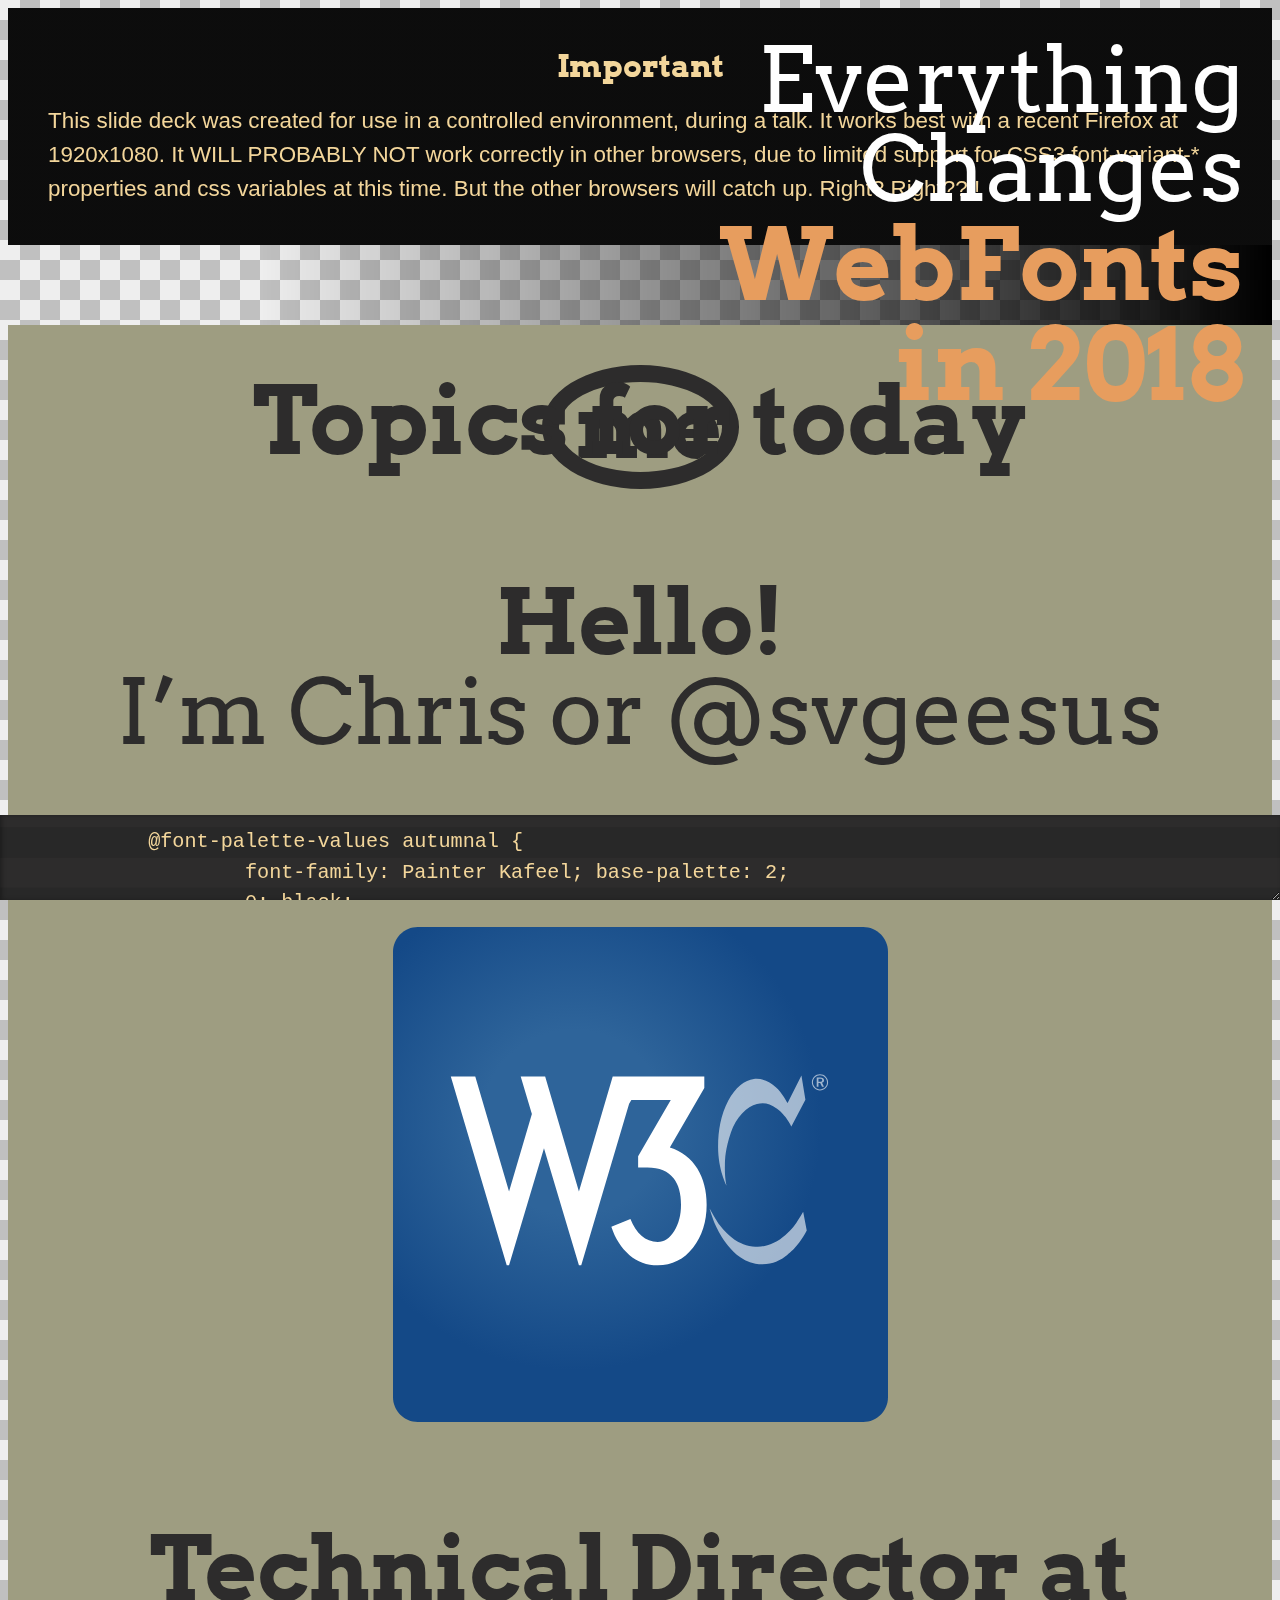
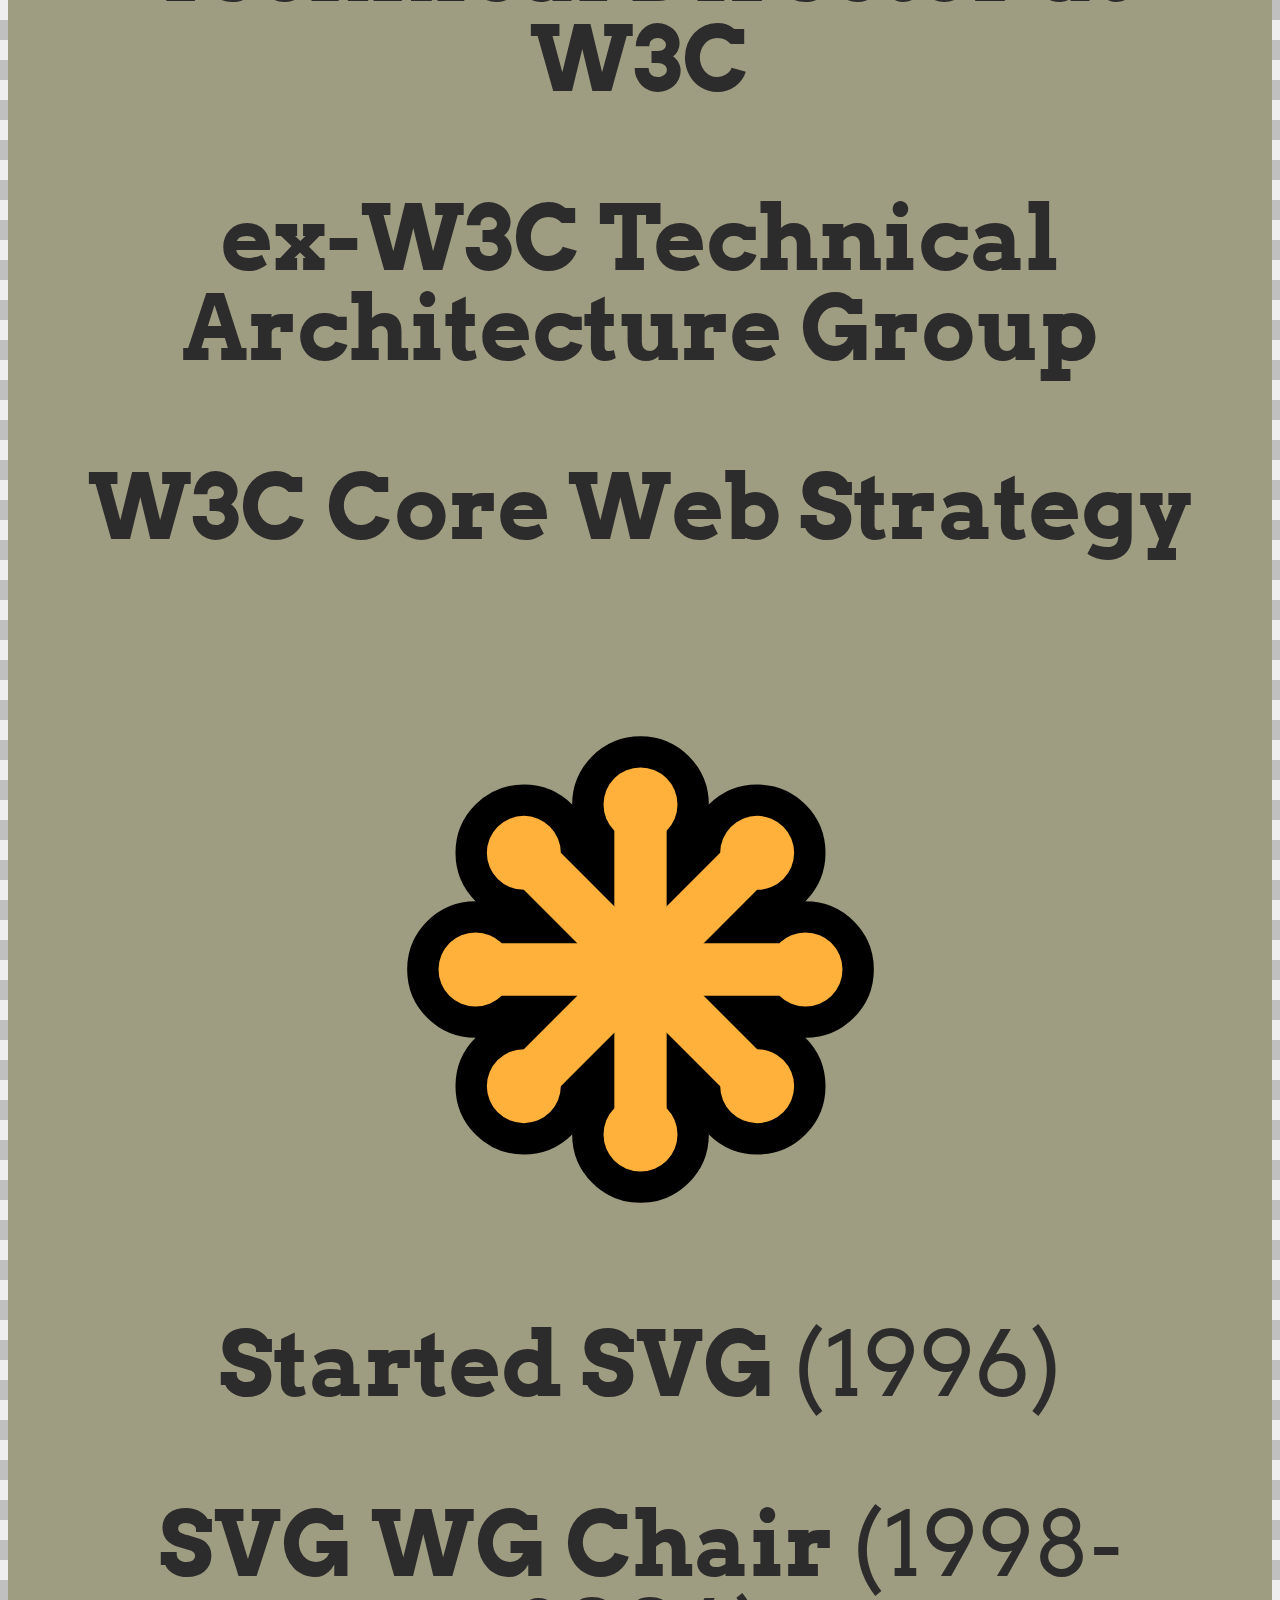
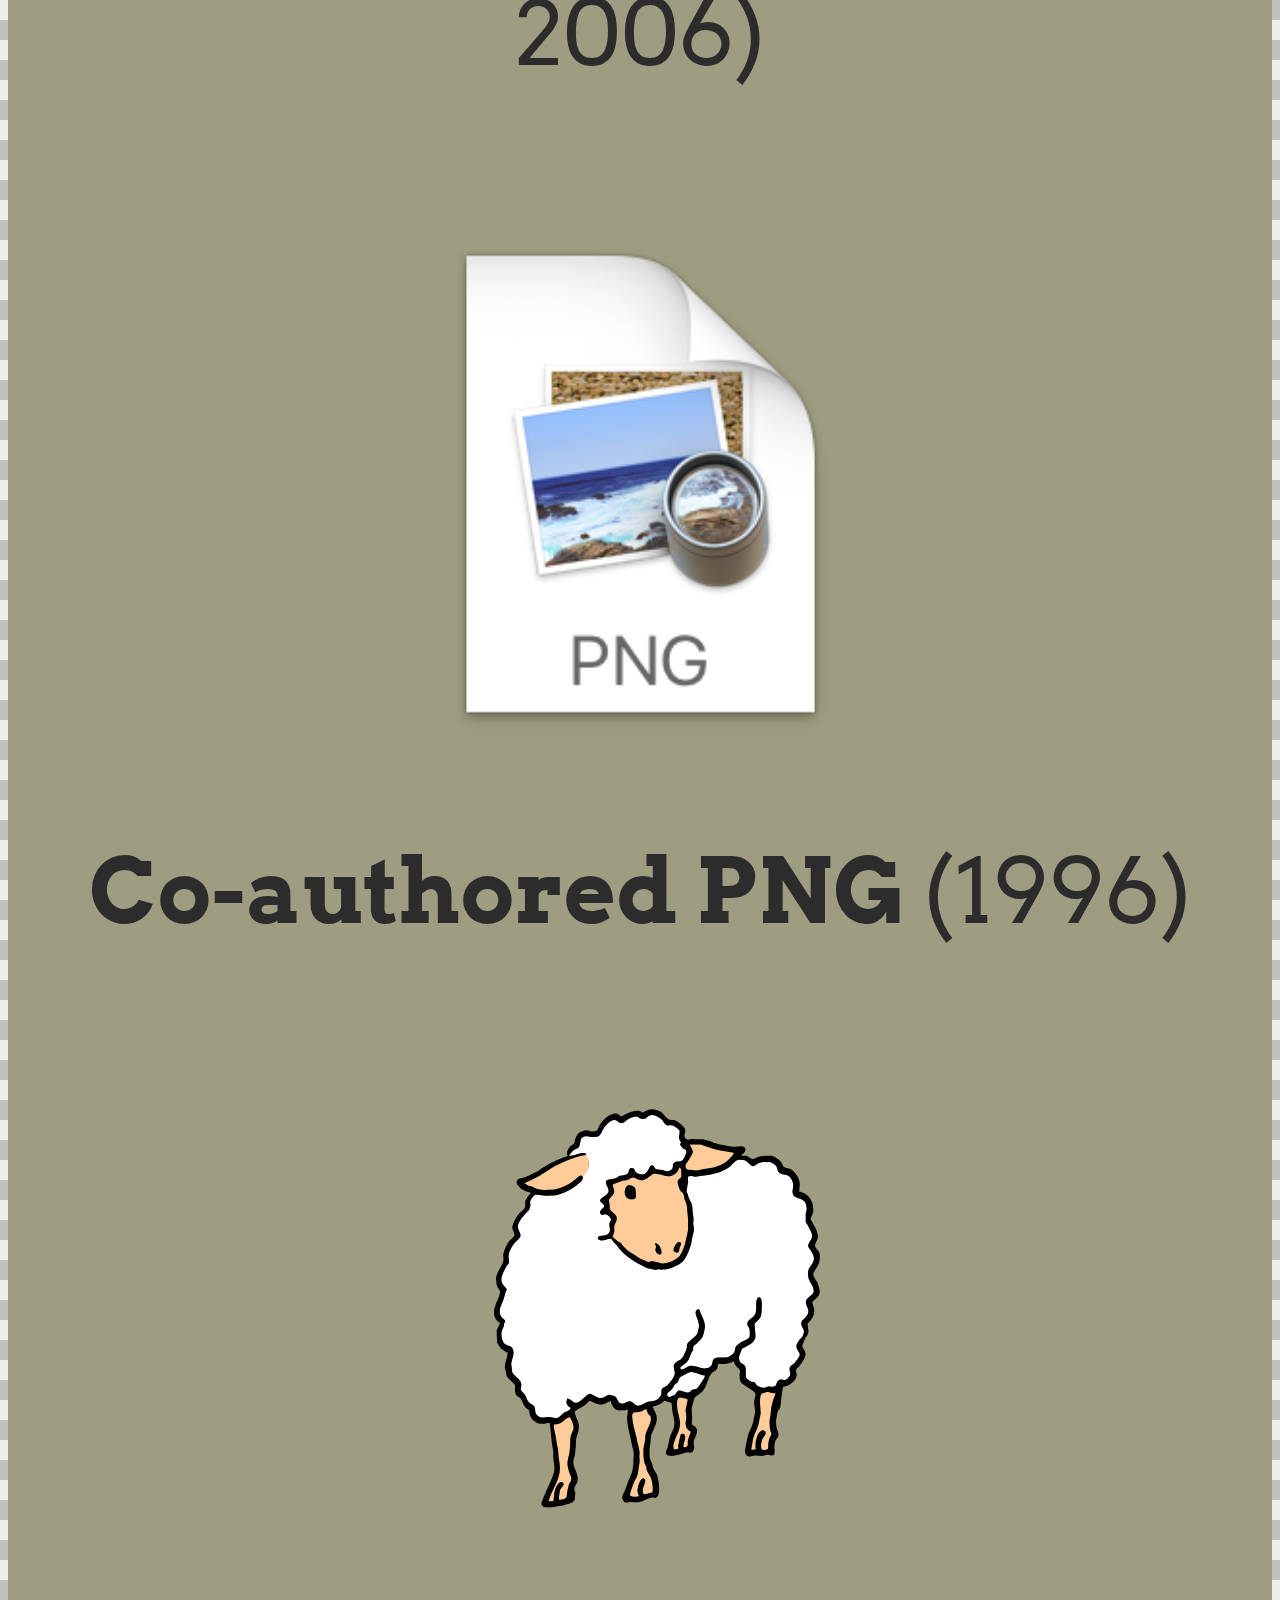
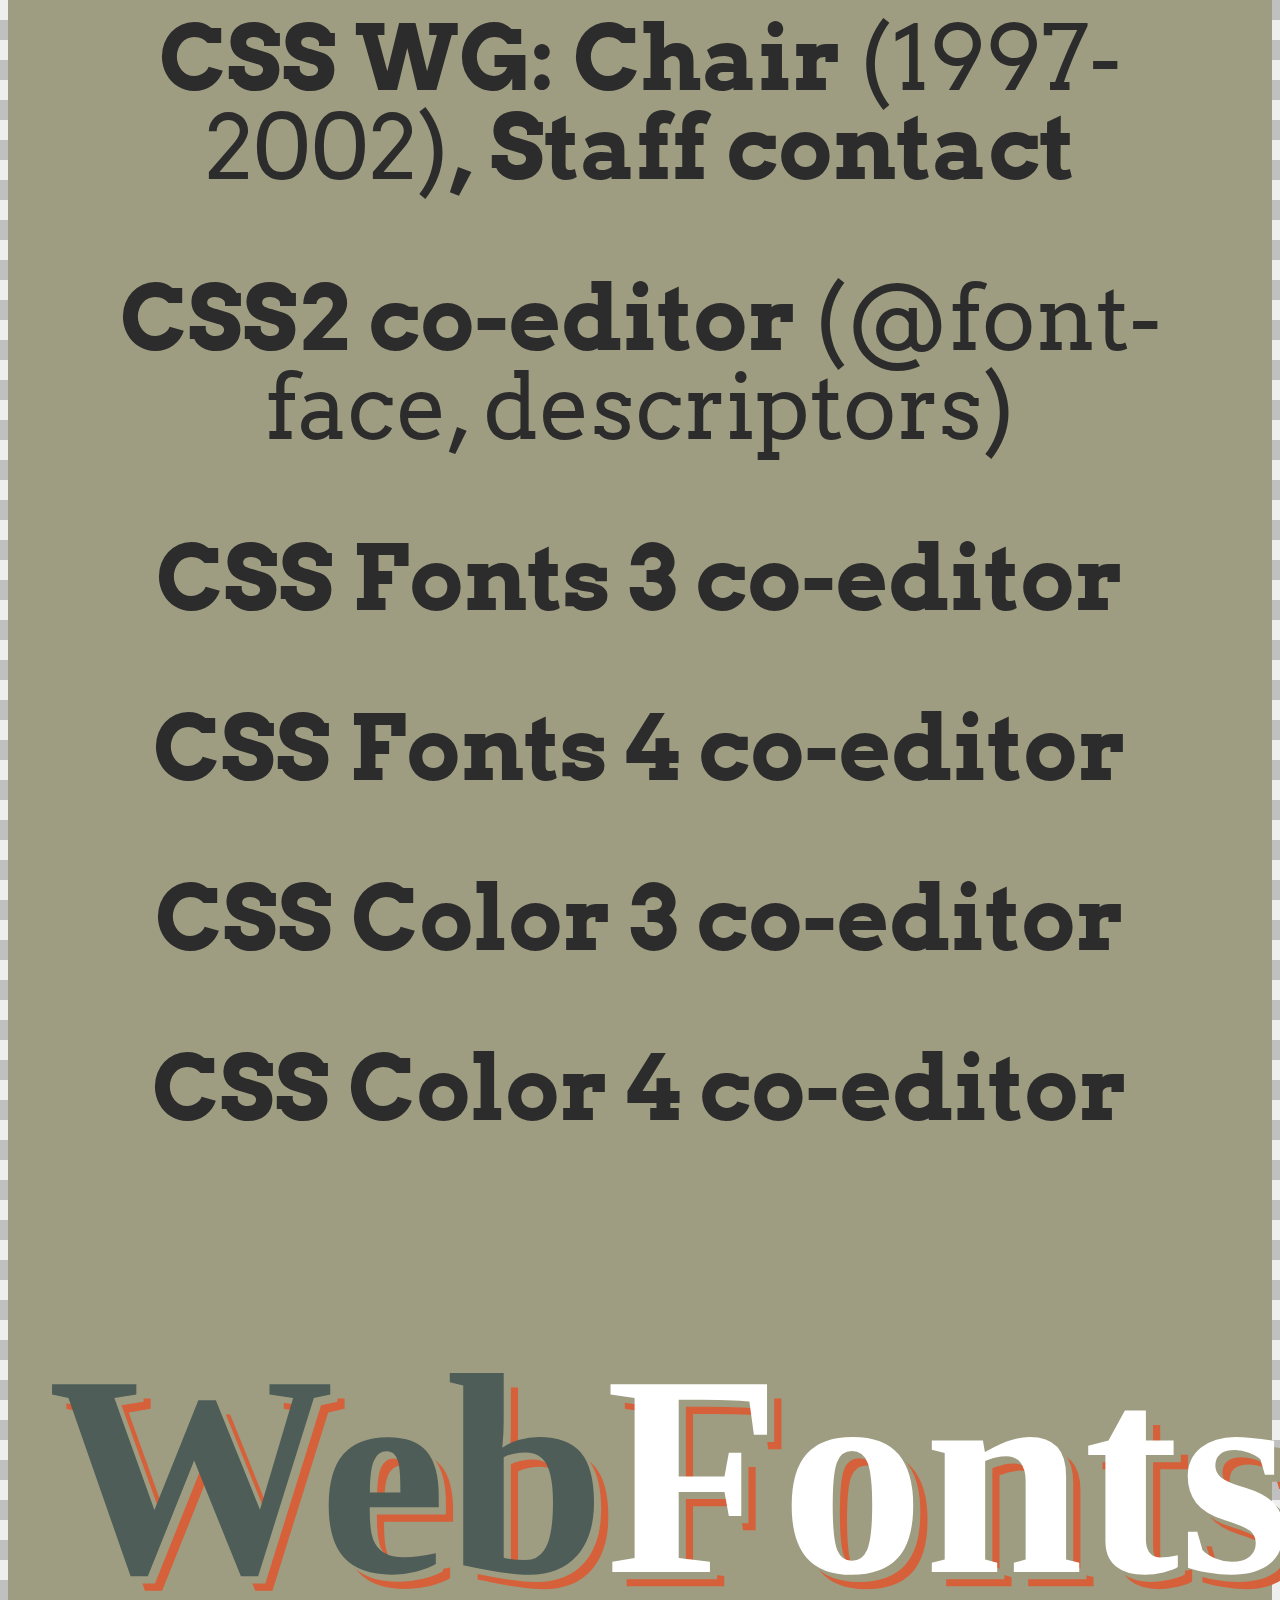
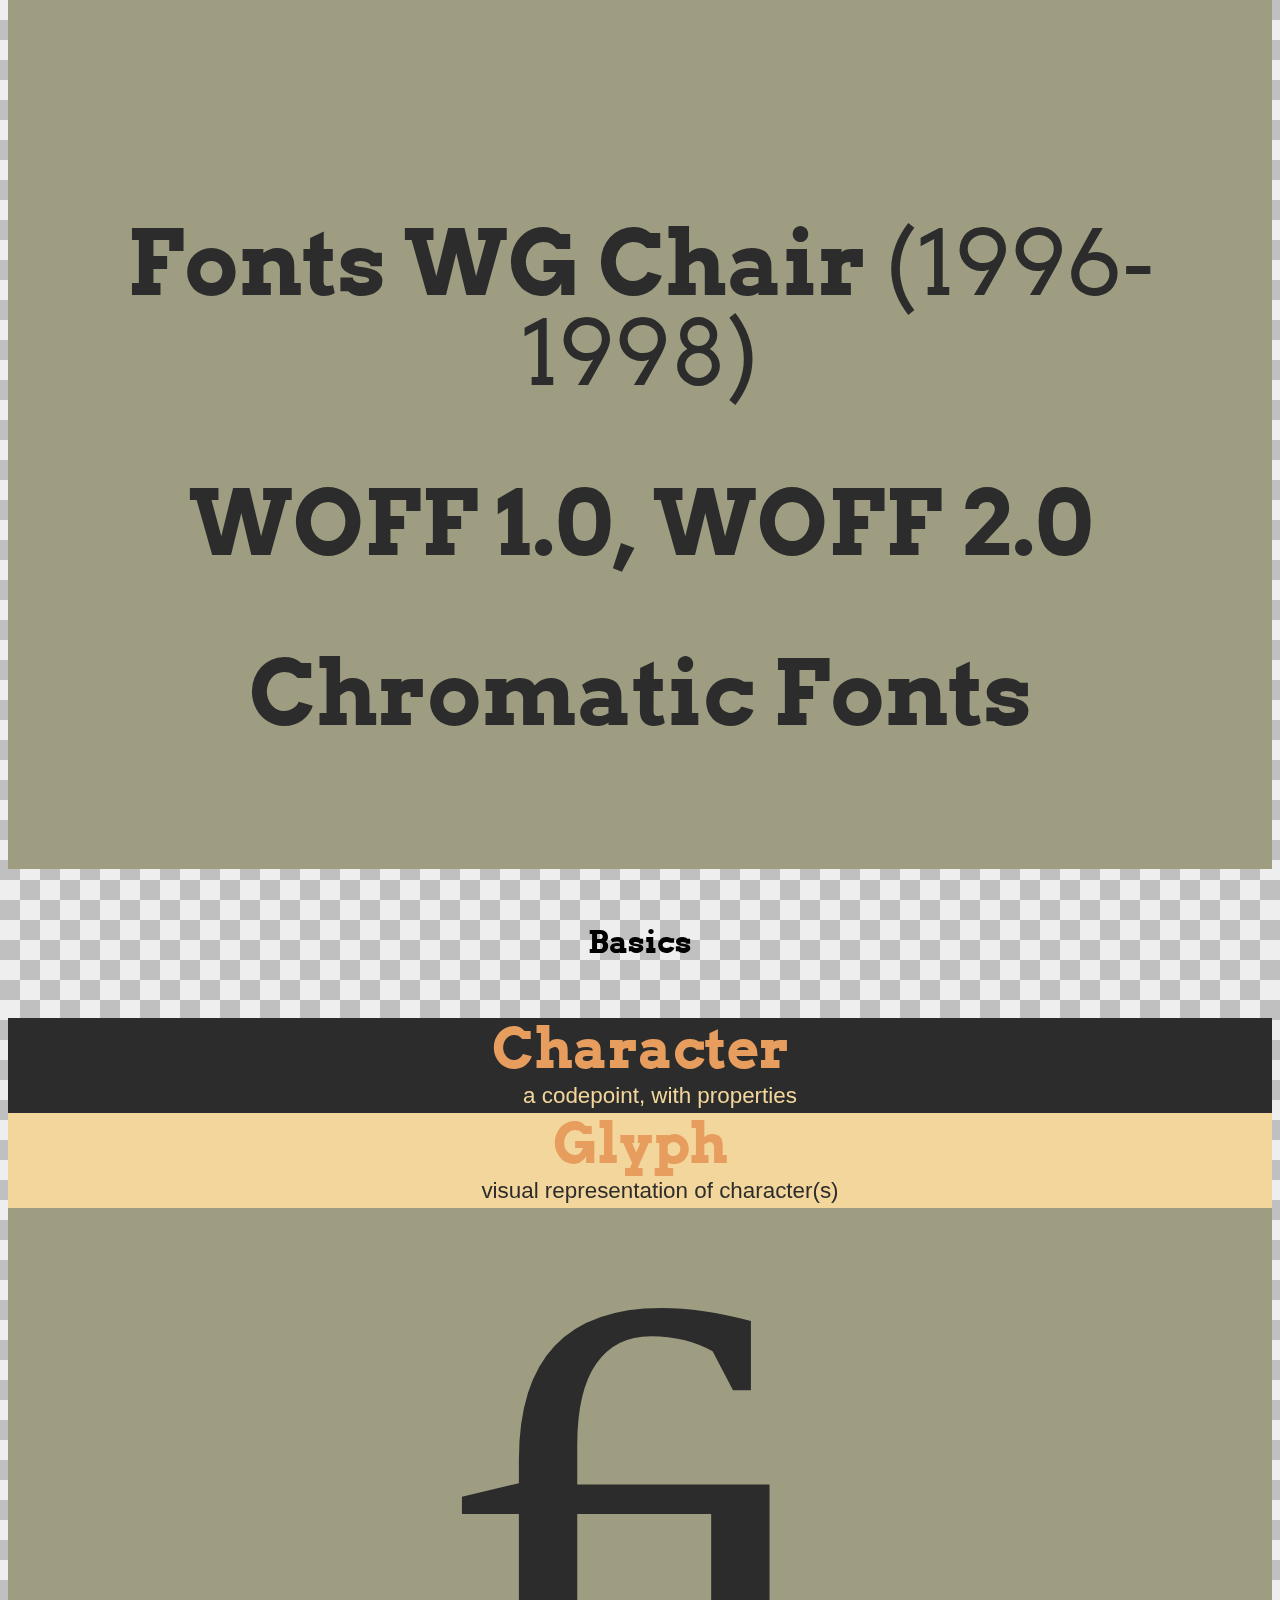
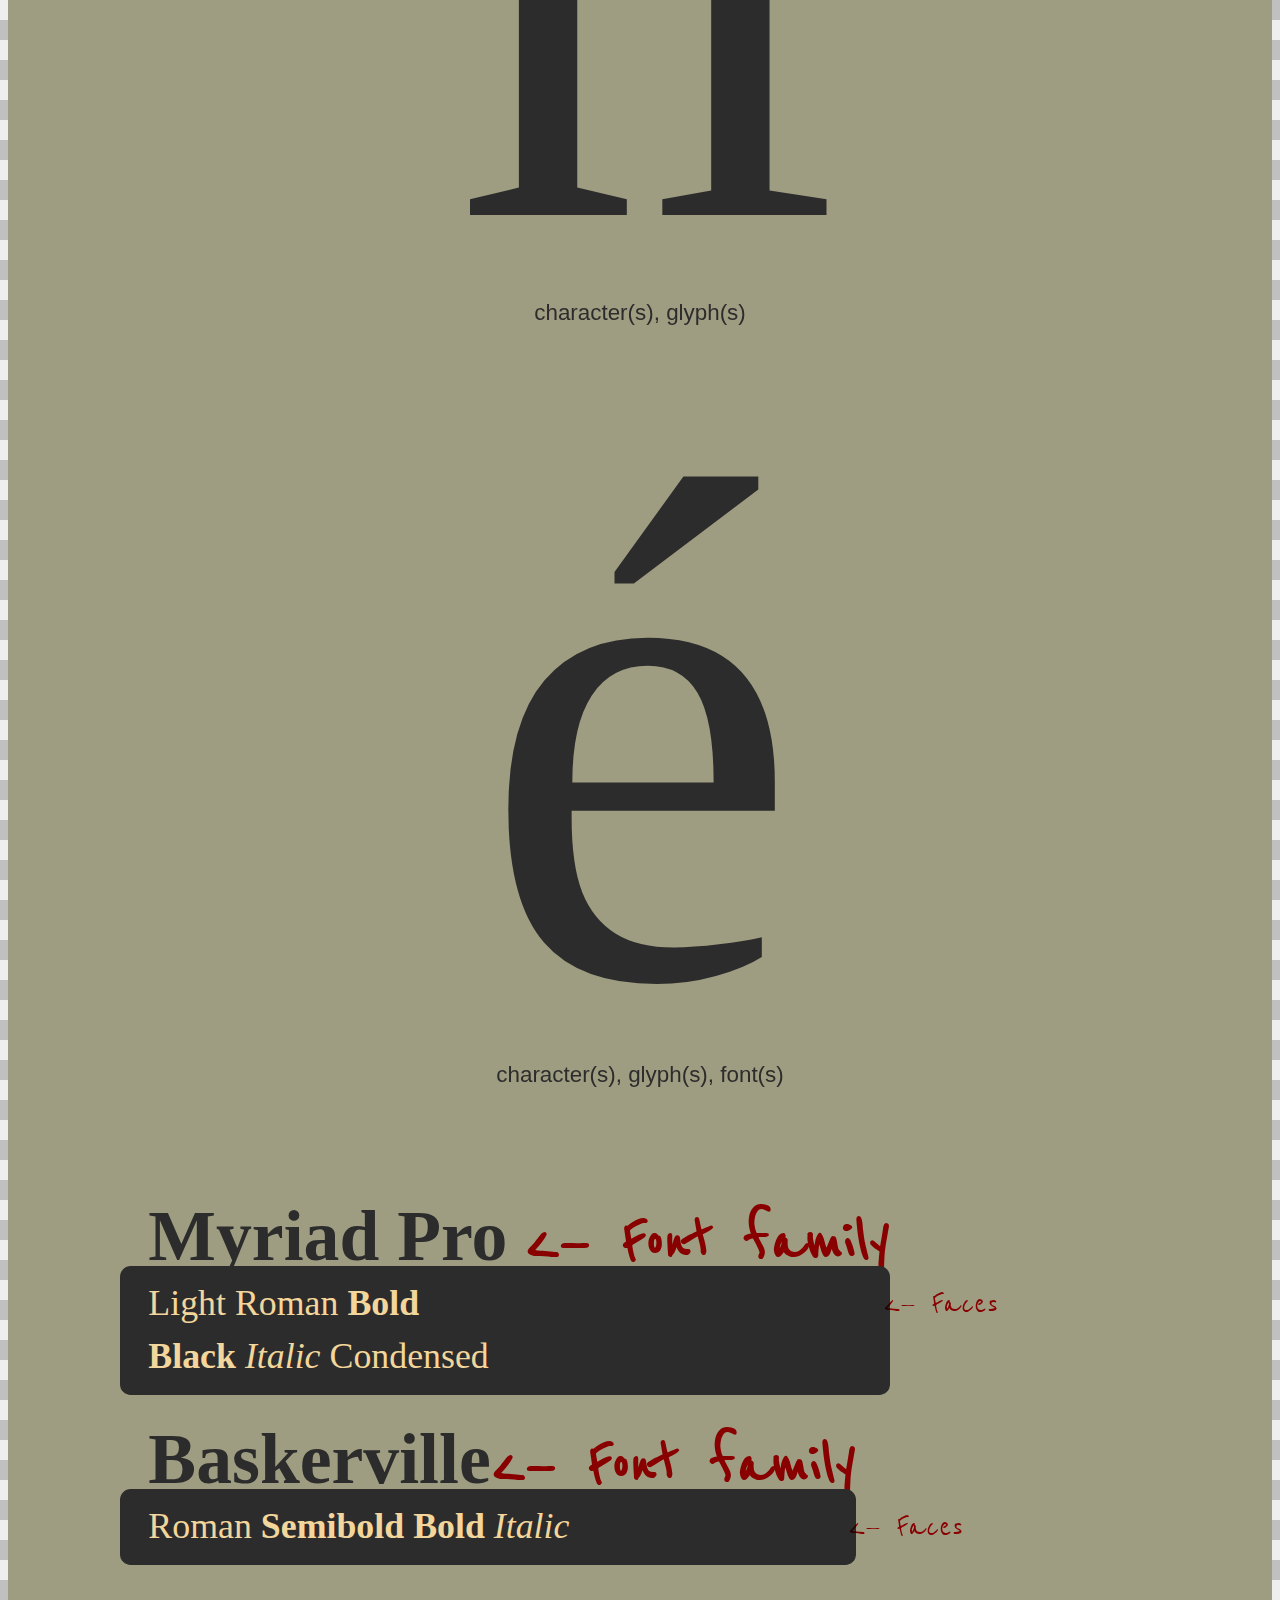
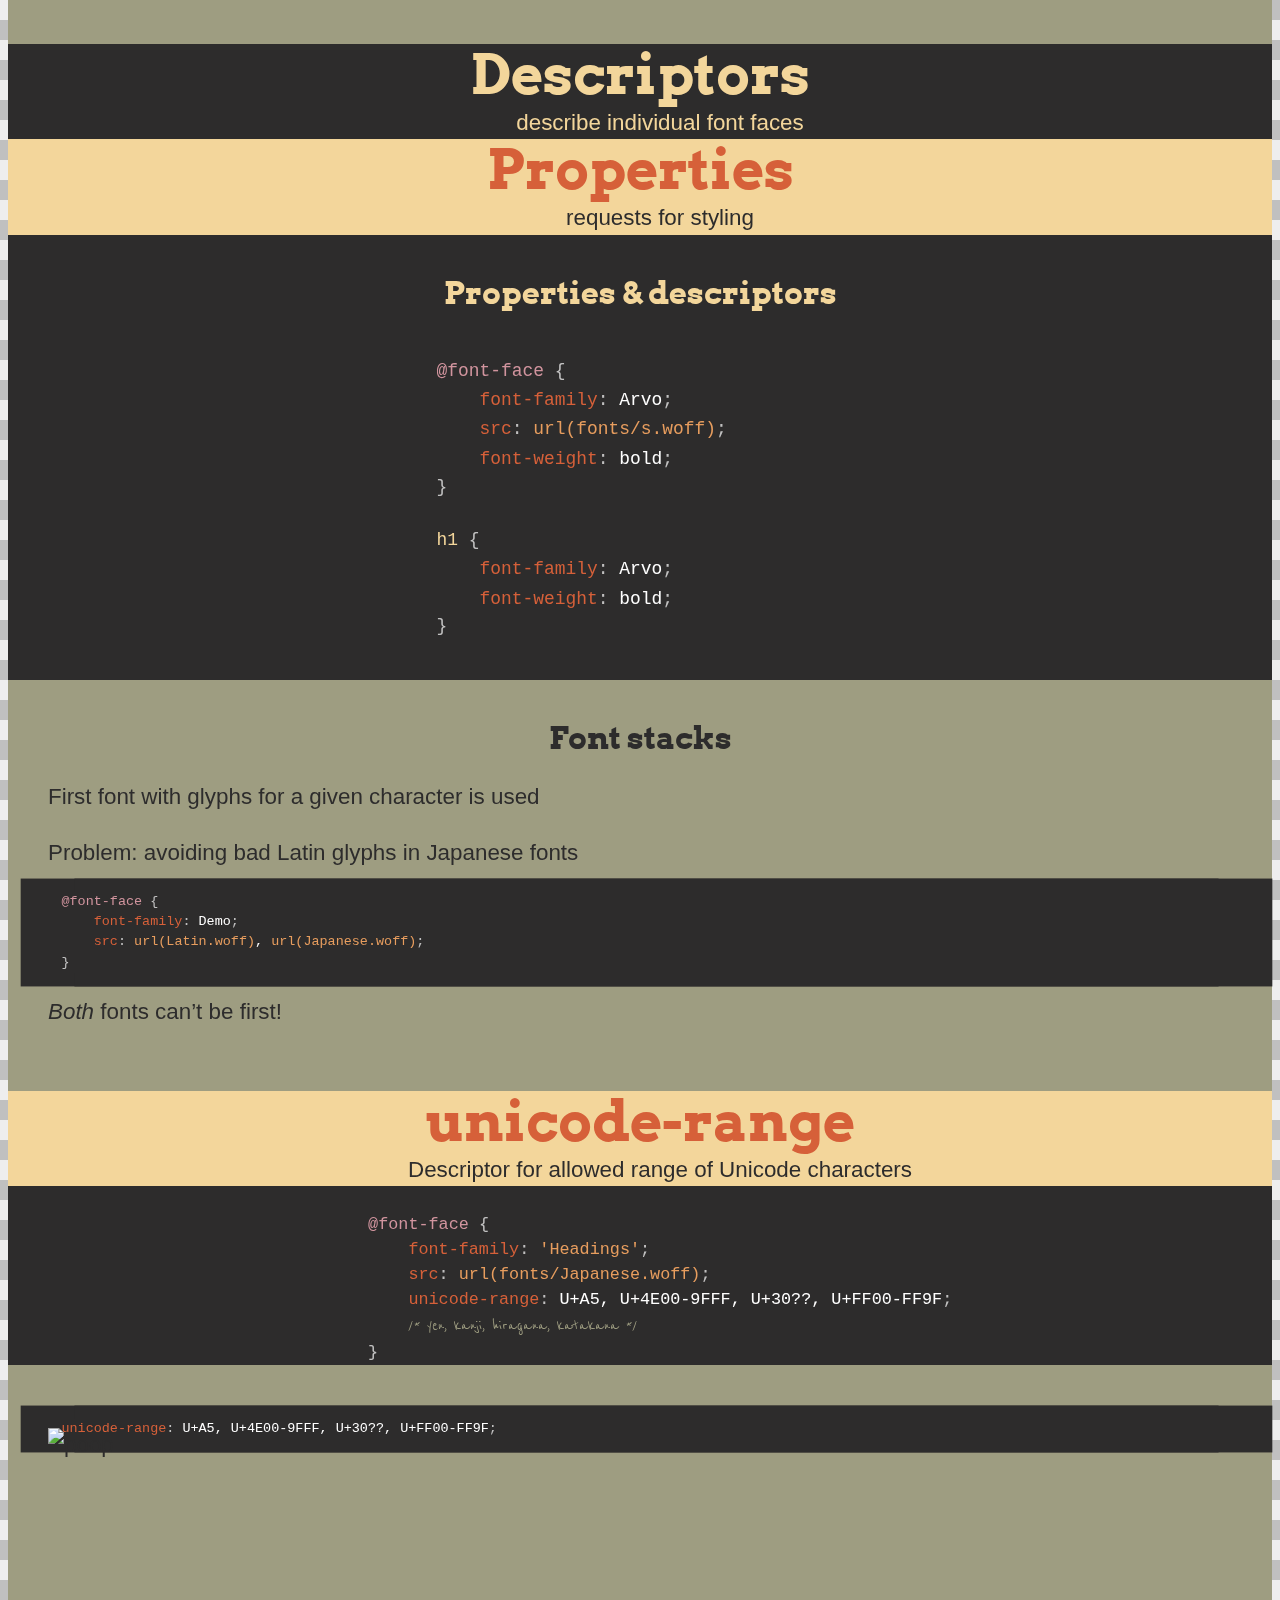
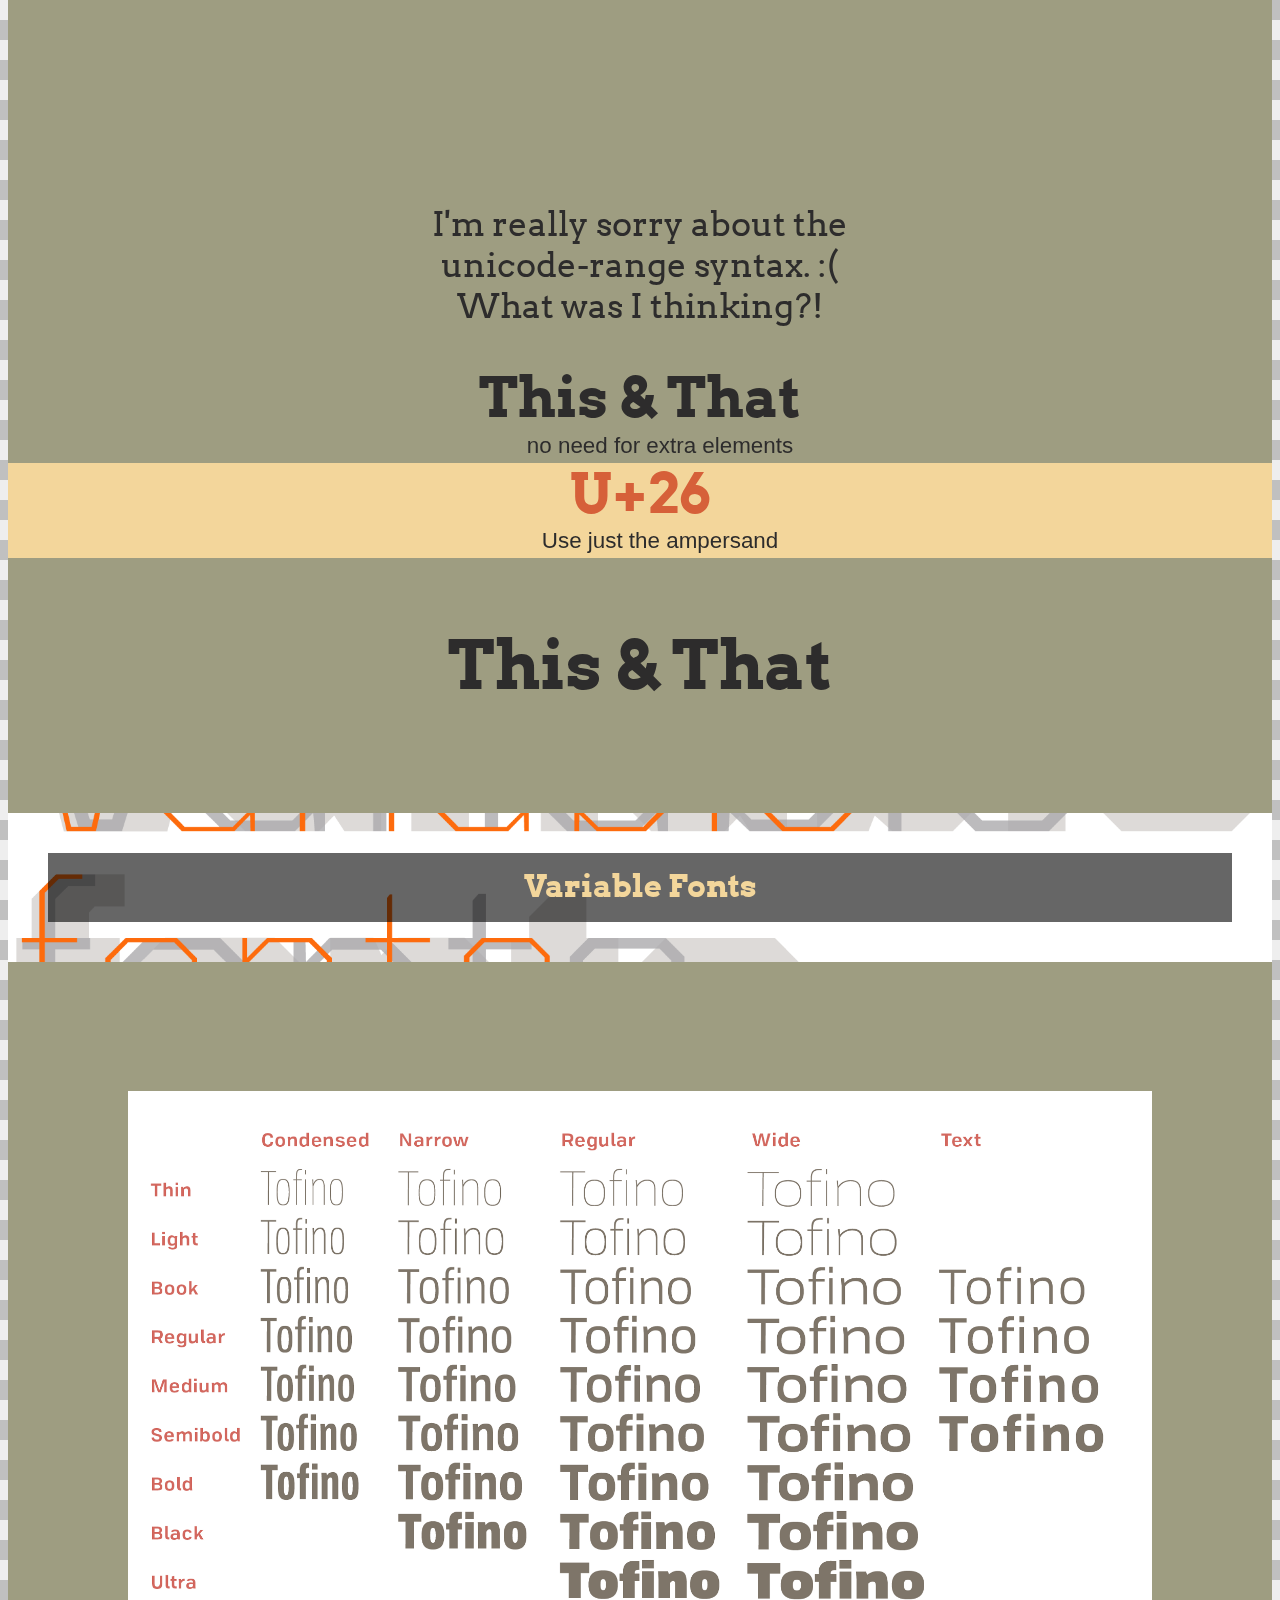
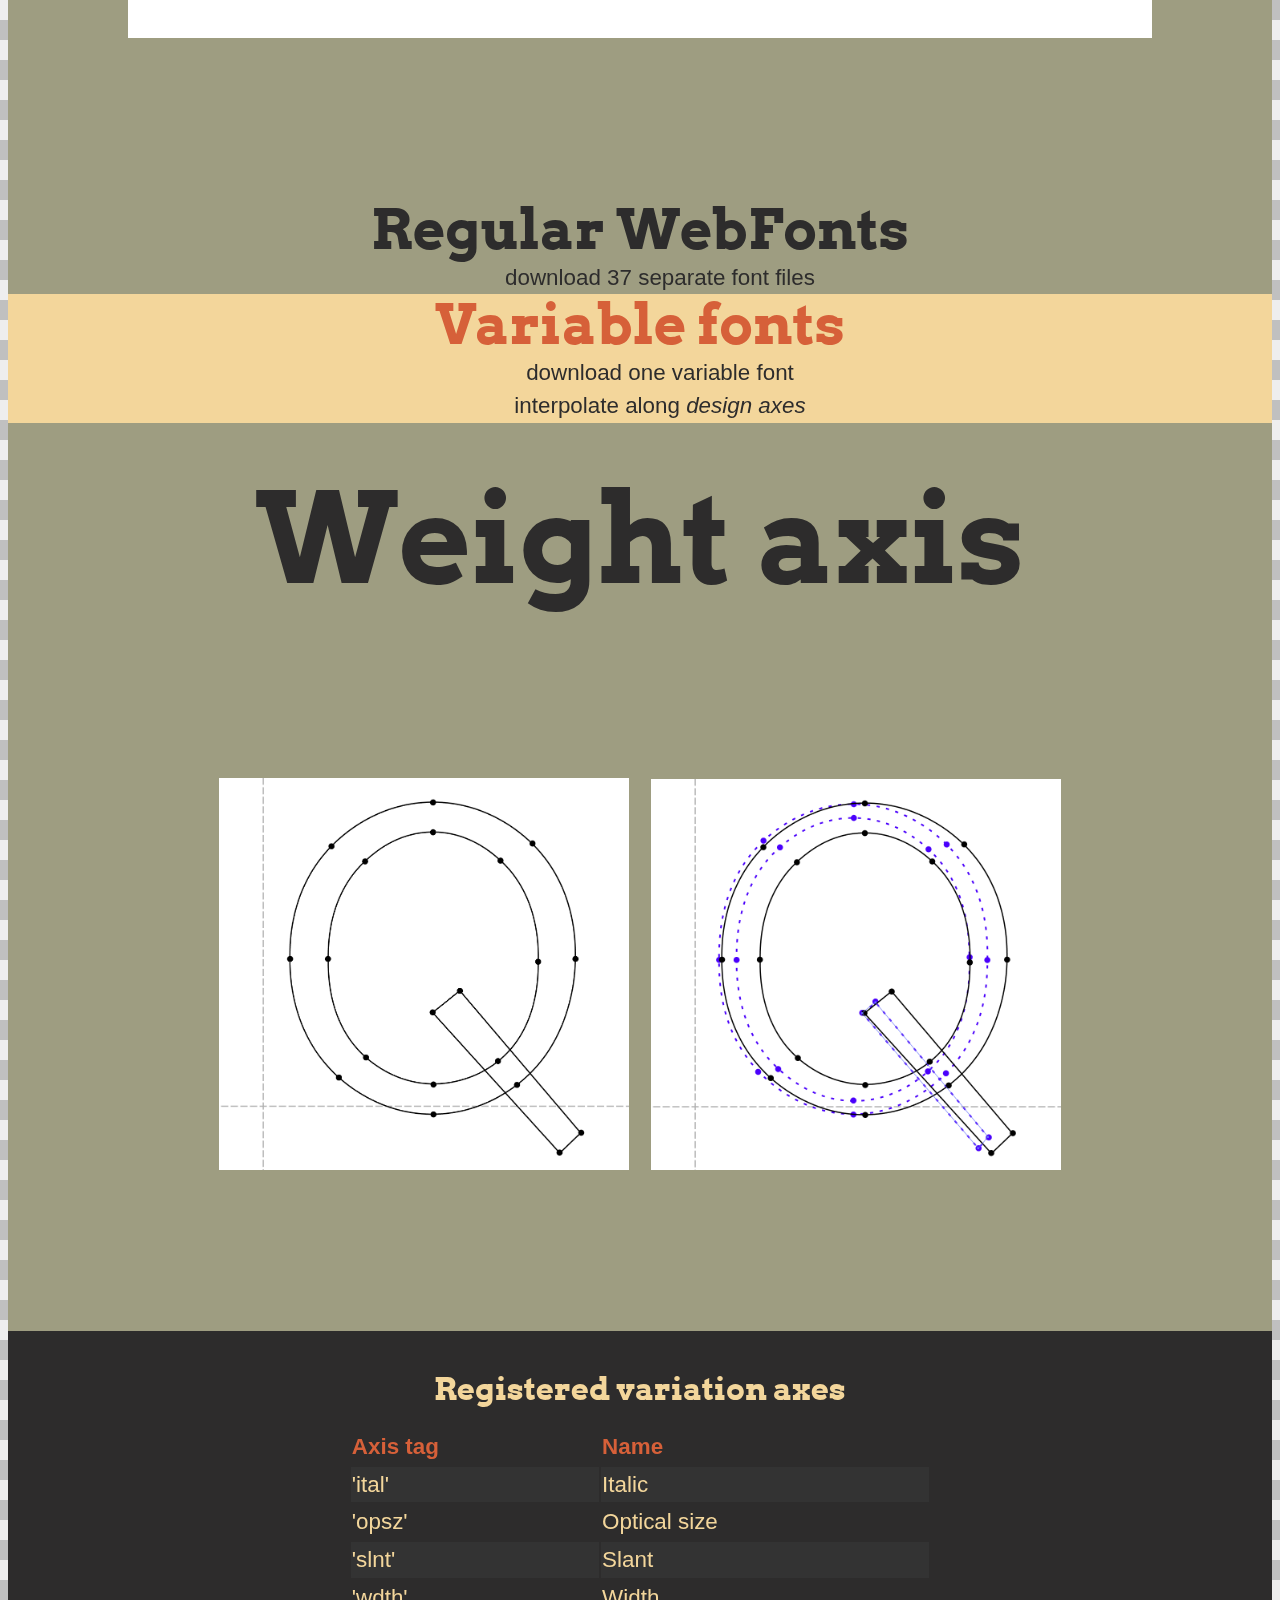
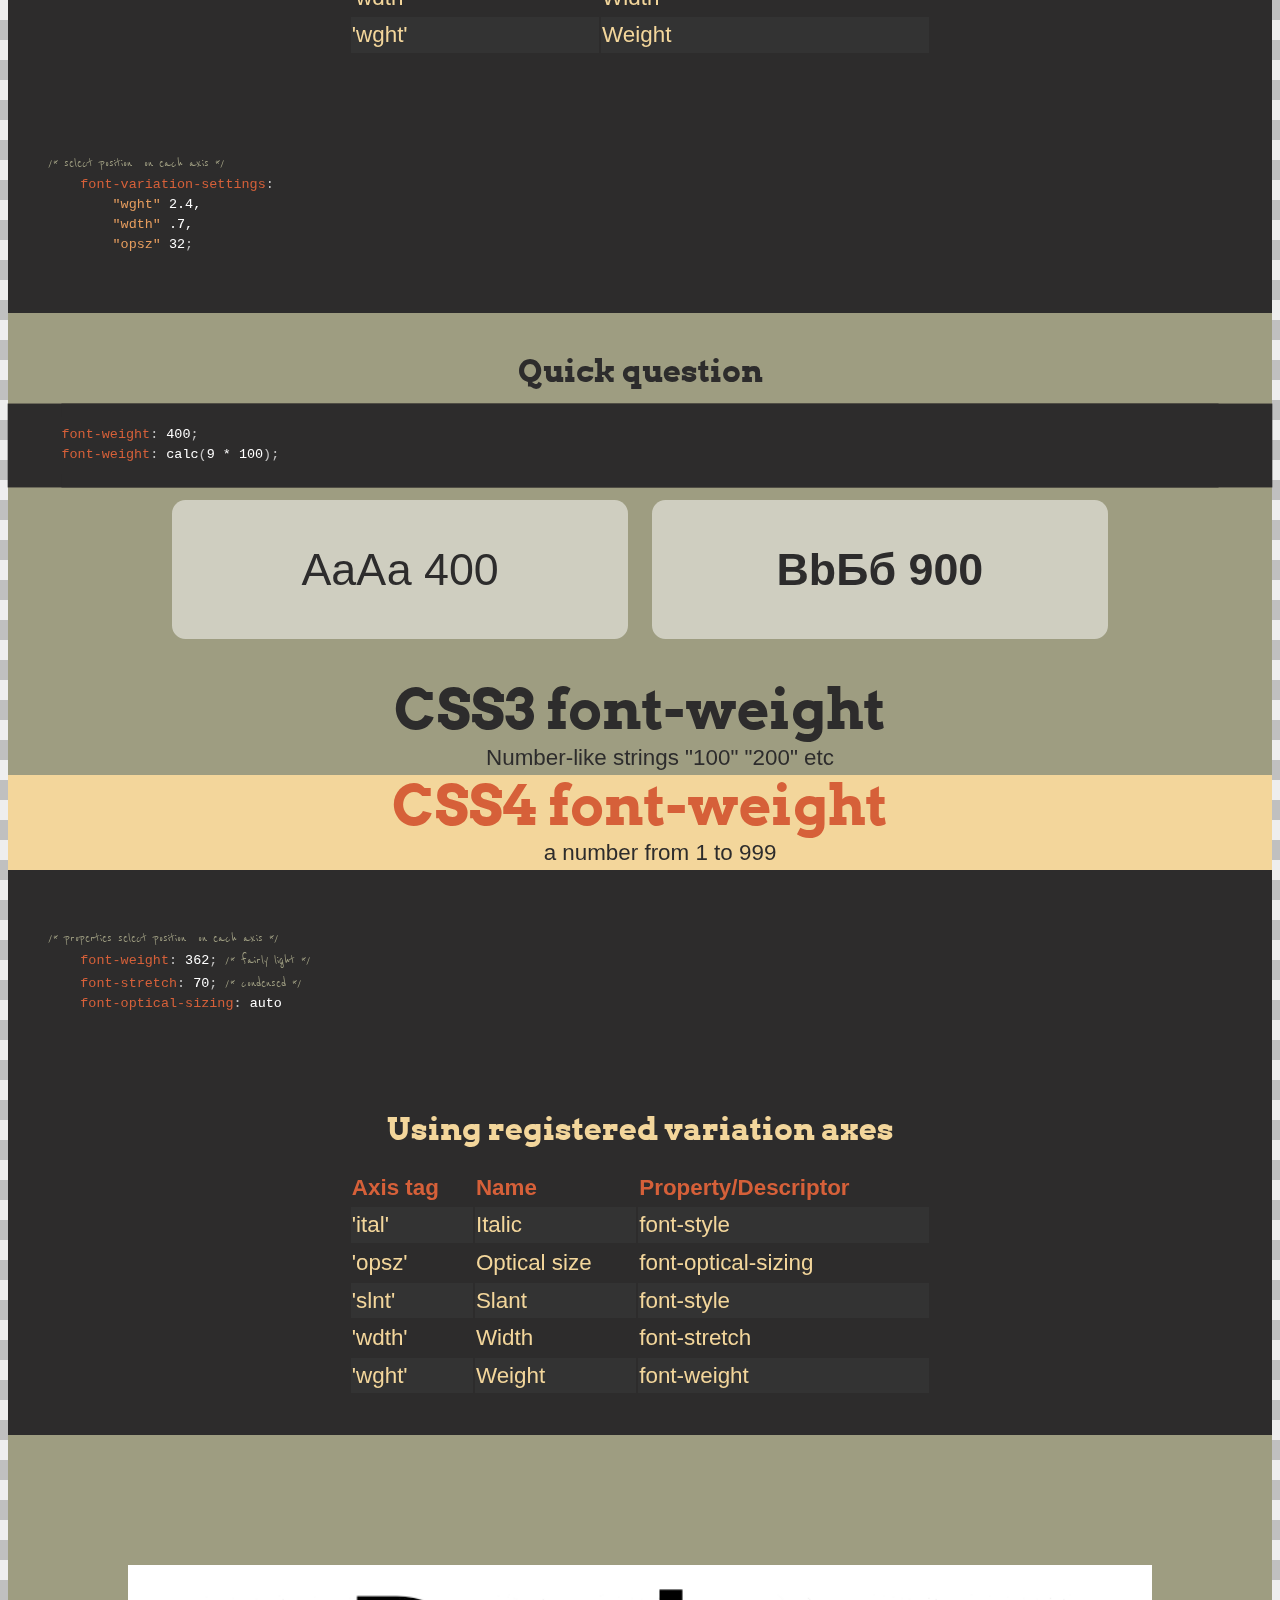
==== everything-changes.html @ 0fd8aba3 "updates for fronteers" ====
<!DOCTYPE html>
<html lang="en" style="font-size: 16px">

<head>

    <meta charset="utf-8" />
    <!-- <title>WebFonts: Level Up!</title> -->
    <title>The State of WebFonts</title>
    <link href="../csss/slideshow.css" rel="stylesheet" />
    <link href="../csss/reusable.css" rel="stylesheet" />
    <link href="theme.css" rel="stylesheet" />
    <link href="talk.css" rel="stylesheet" />
    <script src="../prefixfree/prefixfree.min.js"></script>

</head>

<body class="language-css">

    <section id="for-browser" class="dark slide">
        <h1>Important</h1> This slide deck was created for use in a controlled environment, during a talk. It works best with a recent Firefox at 1920x1080. It WILL PROBABLY NOT work correctly in other browsers, due to limited support for CSS3 font-variant-* properties
        and css variables at this time. But the other browsers will catch up. Right? Right??!!
    </section>

    <header id="intro" class="slide">
        <h1>
		Everything Changes <strong>WebFonts in 2018</strong>
    </h1>

        <!-- <h2><a href="http://w3.org/People#clilley">Chris Lilley</a> <a href="http://twitter.com/svgeesus" class="twitter">@svgeesus</a></h2>
        <p class="attribution"></p> -->
    </header>

    <!-- Australia-specific intro
    <section class="slide activity" id="hi2">
            <img id="mypic" src="img/other-chris.jpg" alt="not me">
            <p >Hello! <br /><span class="de-emphasize">I’m Chris Lilley</span></p>
            <p class="delayed">No, I'm not <em>that</em> Chris Lilley</p>
        </section>
    -->
    <section id="#intro">
        <section class="slide activity" id="hi">
            <img id="mypic" src="img/chris-av.jpg" alt="me">
            <p>Hello! <br /><span class="de-emphasize">I’m Chris or @svgeesus</span></p>
        </section>

        <section class="slide activity" id="w3c">
            <img src="img/w3c-logo.svg" />
            <p><a href="http://www.w3.org/People/#clilley">Technical Director at W3C</a></p>
            <p>ex-W3C Technical Architecture Group</p>
            <p>W3C Core Web Strategy</p>
        </section>

        <section class="slide activity" id="svg">
            <img src="img/svg-logo.svg" />
            <p><a href="http://www.w3.org/Graphics/SVG/WG/wiki/Secret_Origin_of_SVG#Drivers_and_Deployment">Started SVG <span class="de-emphasize">(1996)</span></a></p>
            <p><a href="http://www.w3.org/2001/12/tag-pressrelease.html.en">SVG WG Chair <span class="de-emphasize">(1998-2006)</span></a></p>
        </section>

        <section class="slide activity" id="png">
            <img src="img/png-icon.png" />
            <p><a href="http://www.w3.org/TR/PNG/">Co-authored PNG <span class="de-emphasize">(1996)</span></a></p>
        </section>

        <section class="slide activity" id="css">
            <img src="img/woolly.svg" />

            <ul>
                <li>CSS WG: <a href="https://lists.w3.org/Archives/Member/w3c-ac-members/2001JulSep/0007.html">Chair <span class="de-emphasize">(1997-2002)</span></a>, Staff contact</li>
                <li><a href="http://www.w3.org/TR/REC-CSS2/">CSS2 co-editor <span class="de-emphasize">(@font-face, descriptors)</span></a></li>
                <li><a href="http://www.w3.org/TR/css-fonts-3/">CSS Fonts 3 co-editor</a></li>
                <li><a href="http://www.w3.org/TR/css-fonts-4/">CSS Fonts 4 co-editor</a></li>
                <li><a href="http://www.w3.org/TR/css-color-3/">CSS Color 3 co-editor</a></li>
                <li><a href="http://www.w3.org/TR/css-color-4/">CSS Color 4 co-editor</a></li>
            </ul>
        </section>

        <section class="slide activity" id="webfonts">
            <h1><span class="web">Web</span>Fonts</h1>
            <ul>
                <li>Fonts WG Chair <span class="de-emphasize">(1996-1998)</span></li>
                <!-- all Member-only, sadly -->
                <li><a href="http://www.w3.org/Fonts/WG/">WOFF 1.0, WOFF 2.0</a></li>
                <li><a href="https://www.w3.org/community/svgopentype/">Chromatic Fonts</a></li>
            </ul>
        </section>

        <!-- end of hello -->
    </section>

    <section class="slide darker" id="topics">
        <h1>Topics for today</h1>
        <ul class="delayed-children">
            <!-- filled via js -->
        </ul>
    </section>

    <section>
        <header class="image slide bottom-heavy" style="background-image: url(img/helvtype_o.jpg);" id="basics">
            <h1>Basics</h1>
        </header>

        <section class="dark slide split-definition" id="charglyph">
            <dl>
                <dt>Character</dt>
                <dd>a <span title="Unicode">codepoint</span>, with properties</dd>
            </dl>

            <dl class="delayed">
                <dt>Glyph</dt>
                <dd>visual representation of character(s)</dd>
            </dl>
        </section>

        <section class="slide charquiz" id="fi">
            <p class="character">ﬁ</p>
            <p><span class="question" data-answer="2"></span> character(s), <span class="question" data-answer="1"></span> glyph(s)</p>
        </section>

        <section class="slide charquiz" id="accent">
            <p class="character">é</p>
            <p><span class="question" data-answer="1-2"></span> character(s), <span class="question" data-answer="1"></span> glyph(s), <span class="question" data-answer="1-2"></span> font(s)</p>
        </section>


        <section class="slide dont-resize" id="familyface">
            <article style="font-family: Myriad Pro">
                <h1>Myriad Pro <span class="delayed note">&lt;— Font family</span></h1>
                <ul>
                    <li class="delayed note">&lt;— Faces</li>
                    <li style="font-weight: 100">Light</li>
                    <li>Roman</li>
                    <li style="font-weight: bold" class="break">Bold</li>
                    <li style="font-weight: 900">Black</li>
                    <li style="font-style: italic">Italic</li>
                    <li style="font-stretch: condensed">Condensed</li>
                </ul>
            </article>
            <!-- Add a different one, preferably with a small caps face -->
            <article style="font-family: Baskerville">
                <h1>Baskerville<span class="delayed note">&lt;— Font family</span></h1>

                <ul>
                    <li class="delayed note">&lt;— Faces</li>
                    <li>Roman</li>
                    <li style="font-weight: 600">Semibold</li>
                    <li style="font-weight: bold">Bold</li>
                    <li style="font-style: italic">Italic</li>
                </ul>
            </article>
        </section>

        <section class="dark slide split-definition" id="propvsdesc">
                <dl>
                    <dt>Descriptors</dt>
                    <dd>describe individual font faces</dd>
                </dl>

                <dl>
                    <dt>Properties</dt>
                    <dd>requests for styling</dd>
                </dl>
            </section>

        <section class="dark slide" id="propvsdesc-code" data-steps="1">
            <h1>Properties &amp; descriptors</h1>
            <pre><code class="language-css">
@font-face {
	font-family: Arvo; /* Descriptor */
	src: url(fonts/s.woff); /* Descriptor */
	font-weight: bold; /* Descriptor */
}

h1 {
	font-family: Arvo; /* Property */
	font-weight: bold; /* Property */
}</code></pre>
        </section>


        <section class="slide" id="stacks">
            <h1>Font stacks</h1>
            <div class="delayed">
                <p>First font with glyphs for a given character is used</p>
            </div>
            <div class="delayed">
                <p>Problem: avoiding bad Latin glyphs in Japanese fonts</p>
            </div>
            <pre class="delayed inline"><code>@font-face {
	font-family: Demo;
	src: url(Latin.woff), url(Japanese.woff);
}</code></pre>
            <div class="delayed">
                <p>
                    <em>Both</em> fonts can’t be first!</p>
            </div>
        </section>

        <section class="dark slide split-definition" id="urange">
            <dl>
                <dt>unicode-range</dt>
                <dd>Descriptor for allowed range of Unicode characters</dd>
            </dl>
            <pre class="delayed  code"><code class="language-css">
	@font-face {
		font-family: 'Headings';
		src: url(fonts/Japanese.woff);
		unicode-range: U+A5, U+4E00-9FFF, U+30??, U+FF00-FF9F;
		/* yen, kanji, hiragana, katakana */
	}</code></pre>
            <!--
		<div class="delayed"><p>Descriptor for allowed range of Unicode characters</p></div>
		<div class="delayed"><p>Glyphs for characters outside range <em>not used</em></p>
			<p class="delayed">… even if the font has them</p>
		</div>

	-->
        </section>

        <section class=" slide" id="apology">
            <pre><code>unicode-range: U+A5, U+4E00-9FFF, U+30??, U+FF00-FF9F;</code></pre>
            <img src="img/poop.png" alt="poop" />
            <p>I'm really sorry about the unicode-range syntax. :(<br /> What was I thinking?!</p>
        </section>

        <section class="slide split-definition" id="fancy-ampersand">
            <dl>
                <dt id="ampersand">This & That</dt>
                <dd>no need for extra elements</dd>
                <!-- broken in Firefox, unicode-range bug *still* not
		         deployed. fix is to set, in about:config
		         layout.css.unicode-range.enabled to true
		         then restart firefox /facepalm -->
            </dl>
            <dl>
                <dt>U+26</dt>
                <dd>Use just the ampersand</dd>
            </dl>
        </section>

        <section class="slide hsplit dont-resize" id="ampersand-demo">
            <!--
	First hover over the h1 to show that it has no extra elements.

	Then change the font-family on the h1 to amps, Arvo, serif

	Lastly add the unicode-range: U+26;


	then change the font-family on the h1 to ampersand, var(- -heading-font)
	-->
            <h1 class="show-html">This & That</h1>
        <textarea>@font-face {
    font-family: amps;
    src: url(fonts/Rochester.otf);
}
h1 {
	font-family: Arvo, serif;
}</textarea>
        </section>

        <!-- end of basics section -->


<!-- start of Variable Fonts section -->

<section>

    <header class="image slide " style="background: url(img/tmp-vfont.png) center white no-repeat; background-size: cover;" id="Vfonts">
    <h1>Variable Fonts</h1>
    </header>

    <section class="slide white figure" id="tofino-family">
            <p><img src="img/tmp-tofino-styles.png" alt="Tofino family"/></p>
        </section>

    <!-- <section class="slide split-definition" id="css4-fonts2">
        <dl><dt>CSS4 font-synthesis</dt>
            <dd>small-caps (disable fake small caps)</dd>
        </dl>
        <dl class="delayed">
            <dt>emoji, math, <a href="https://webdesign.tutsplus.com/articles/the-complete-beginners-guide-to-chinese-fonts--cms-23444"
                target="_blank">fangsong</a></dt>
            <dd>New generic font families</dd>
        </dl>
    </section> -->

    <section class="slide split-definition" id="normal-vs-variable" data-type="CSS fonts 4">
            <dl><dt>Regular WebFonts</dt>
                <dd>download 37 separate font files</dd>
            </dl>
            <dl class="delayed"><dt>Variable fonts</dt>
                <dd>download one variable font</dd>
                <dd>interpolate along <em>design axes</em></dd>
            </dl>
        </section>

        <section class="slide white figure" id="deltas" data-type="OpenType 1.8">
            <h1>Weight axis</h1>
                <p><img src="img/otvo_fig5.png" alt="glyph outline" style="width: 32vw">
                    <span style="width: 8vw"></span>
                    <img class="delayed" src="img/otvo_fig6.png" alt="deltas" style="width: 32vw"></p>
            </section>

        <section class="slide dark" id="registered_axes">
            <h1>Registered variation axes</h1>
            <table class="axtbl">
                <tr>
                    <th>Axis tag</th>
                    <th>Name</th>
                </tr>
                <tr>
                    <td>'ital'</td>
                    <td>Italic</td>
                </tr>
                <tr>
                    <td>'opsz'</td>
                    <td>Optical size</td>
                </tr>
                <tr>
                        <td>'slnt'</td>
                        <td>Slant</td>
                </tr>
                <tr>
                        <td>'wdth'</td>
                        <td>Width</td>
                </tr>
                <tr>
                        <td>'wght'</td>
                        <td>Weight</td>
                </tr>
            </table>
        </section>

    <section data-import="tofino-family"></section>

    <section class="centered code slide dark" data-type="CSS fonts 4">
            <pre><code>/* select position  on each axis */
    font-variation-settings:
        "wght" 2.4,
        "wdth" .7,
        "opsz" 32;</code></pre>
    </section>

     <section class="slide" id="trick-question">
        <h1>Quick question</h1>

        <pre class="styled"><code>font-weight: 400;
font-weight: calc(9 * 100);</code></pre>

        <div style="font-weight: 400" class="delayed answer">AaАа 400</div>
        <div style="font-weight: 900" class="delayed answer">BbБб 900</div>
        <!-- <p class="delayed">Number-like strings 100 to 900. <span class="delayed">Really.</span></p> -->
     </section>

    <section class="slide split-definition" id="css4-fonts3">
        <dl><dt>CSS3 font-weight</dt>
            <dd>Number-like strings "100" "200" etc</dd>
        </dl>
        <dl class="delayed"><dt>CSS4 font-weight</dt>
            <dd>a number from 1 to 999</dd>
        </dl>
    </section>

    <section class="centered code slide dark" data-type="CSS fonts 4">
            <pre><code>/* properties select position  on each axis */
    font-weight: 362; /* fairly light */
    font-stretch: 70; /* condensed */
    font-optical-sizing: auto</code></pre>
    </section>

    <section class="slide dark" id="registered_axes_2" data-type="CSS fonts 4">
            <h1>Using registered variation axes</h1>
            <table  class="axtbl">
                <tr>
                    <th>Axis tag</th>
                    <th>Name</th>
                    <th>Property/Descriptor</th>
                </tr>
                <tr>
                    <td>'ital'</td>
                    <td>Italic</td>
                    <td>font-style</td>
                </tr>
                <tr>
                    <td>'opsz'</td>
                    <td>Optical size</td>
                    <td>font-optical-sizing</td>
                </tr>
                <tr>
                        <td>'slnt'</td>
                        <td>Slant</td>
                        <td>font-style</td>
                </tr>
                <tr>
                        <td>'wdth'</td>
                        <td>Width</td>
                        <td>font-stretch</td>
                </tr>
                <tr>
                        <td>'wght'</td>
                        <td>Weight</td>
                        <td>font-weight</td>
                </tr>
        </table>
        </section>


    <section class="slide white figure">
        <p><img src="img/dunbar.gif" alt="Dunbar variable font"/></p>
    </section>


    <section class="centered code dark slide" style="align-items: center">
        <pre style="font-size: calc(55% + 1vmin); padding: 0; margin: 0; width: max-content;"><code>@font-face {
font-family: "Dunbar";
src: "dunbar.otf";
font-weight: 100 900;
font-stretch: 50% 200%;
font-style: -10deg 40deg;
}

h1 {
font-weight: 234;
font-stretch: 80%;
font-style: oblique 24deg;
font-optical-sizing: none;
}</code></pre>
    </section>

    <section class="centered code slide">
        <pre><code>/* Supported Safari (TP 16+), Firefox 62 &amp; Chrome 62 */
font-variation-settings:"wght" 2.4, "wdth" .7, "radi" .4;</code></pre>
        <pre class="delayed"><code>@keyframes expand {
from { font-variation-settings: 'wght' .3 }
to { font-variation-settings: 'wght' 3.1; }
}</code></pre>
    </section>

    <section class="image slide" style="background: url(img/Mandy-Grass.png) center white no-repeat; background-size: cover;" id="grass">

    </section>

    <section class="slide dark figure"  id="throbber">
        <p><video src="videos/lab.mp4"/ autoplay loop></p>
    </section>

    <section class="slide" style="background: url(img/dollar.gif) center repeat-x white;"></section>

    <section class="slide figure" id="peace">
        <p><img src="img/peace-type.gif" alt="peace"/></p>
    </section>

    <section class="image slide image" id="wakamai"
    style="background: url(img/wakamai-fondue.png) center black no-repeat; background-size: cover">
        <h1>What Can My Font Do?</h1>
    </section>

    <section class="dark slide quote">
        <blockquote>
            <p class="quote">This may be the most
                significant development for design
                on the web since responsive design itself</p>
            <p class="quote-attr">—Jason Pamental</p>
        </blockquote>
    </section>

</section>

<!-- end of variable fonts section -->


<!-- start of color section -->

        <section>

            <header class="image slide top-heavy"
            style="background-image: url('img/kafeel-handdrawn.jpg');" data-source="handpaintedtype.com"
            id="color-section">
                <h1>Color fonts</h1>
            </header>



        <section class="slide darker" id="illuminated">
            <h1>From illuminated manuscripts…</h1>
            <p><img src="img/illum.jpg" alt="illuminated manuscript" /></p>
        </section>


            <section class="slide darker" id="emoji">
                <h1>…to emoji</h1>
                <div class="embiggen show-html">
                    😀 😎 🤖 👨‍👩‍👧‍👦 👦🏻 👧🏻 👨🏻 👩🏻 👦🏼 👧🏼 👨🏼 👩🏼
                    <br/> 👦🏽 👧🏽 👨🏽 👩🏽 👦🏾 👧🏾 👨🏾 👩🏾 👦🏿 👧🏿 👨🏿 👩🏿
                    <br/> 🐱 🐶 🐌 🌎 🍕 🍲 🍫 🍻 ⚽️ 🏀 🏈 ⚾️
                    <br/> 🌈 🏯 🗽 🚆 📱 🎉 🗓 💸 🇫 🇴 🇳 🇹
                    <br/> 🇺🇸 🇧🇷 🇲🇹 🇸🇪 🇳🇬
                    🇰🇭 🇭🇷 🇮🇩 🇳🇿 🇪🇬 🇫🇮 🇨🇳<br/>
                </div>
            </section>

            <section class="image slide" style="background-image: url('img/kafeel-handdrawn.jpg');" data-source="handpaintedtype.com"></section>

            <section class="slide dont-resize" id="fake-chromatic" data-steps="1">
                <!-- weird whitespace is intentional due to show-html. Do not change -->
                <div class="multicolour-fake show-html">
                    <p>Painter Kafeel</p>
                </div>
            </section>

            <section class=" slide" id="TransTypeDemo">
                <h1>TransType Editor</h1>
                <p><img src="img/TransType.png" alt="screenshot for demo"></p>
            </section>

            <section class="dark slide" id="kafeelCOLR">
                <h1>COLR + CPAL</h1>
                <div class="delayed">
                    <p>COLR holds stack of TrueType outlines</p>
                </div>
                <div class="delayed">
                    <p>CPAL holds color palette(s)</p>
                </div>
                <div class="delayed" contenteditable>
                    <!--
                    <p id="kCOLR">Painter Kafeel</p>
                    -->
                    <p id="kCOLR">Frontend Conf</p>
                </div>
            </section>

            <section class="image slide" id="unstyled" style="background: url(img/woodletters_o.jpg) center #2D2C2C no-repeat; background-size: cover;">
                <h1>Where did the styling go?</h1>
            </section>

            <section class="slide split-definition" id="css4-fonts" data-type="CSS fonts 4">
                <dl><dt style="font-size: 2em">CSS4 font-palette</dt>
                    <dd>select from provided palettes</dd>
                </dl>
                <dl class="delayed">
                    <dt style="font-size: 2em">CSS4 @font-palette-values</dt>
                    <dd>override baked-in palettes</dd>
                </dl>
            </section>

            <section class="dark slide" id="kafeelSVG">
                <h1>SVG (+ CPAL)</h1>
                <div class="delayed">
                    <p>SVG holds SVG graphics</p>
                </div>
                <div class="delayed">
                    <p>CPAL holds color palette(s)</p>
                </div>
                <div class="delayed">
                    <p>CSS 4 <em>@font-palette-values</em> to alter palette</p>
                </div>
                <div class="delayed" contenteditable><!--
                    <p id="kSVG">Painter Kafeel</p>
                -->
                    <p id="kSVG">Hello, Moscow!</p>
                </div>
            </section>

            <section class="slide hsplit dont-resize" id="svg-palette-demo">
                <!--
        The original demo depends on the SVG glyphs having used var() syntax, which the
        exported kafeel does not
        Bug report to FontLab for TransType 4
        Also, var syntax changed wrt SVG Glyphs in OpenType report
        http://www.w3.org/2013/10/SVG_in_OpenType/#render
        so this is, sadly, a demo of what it *will* be like
                    <textarea>#demo {
        --color0: black;
        --color1: hsl(15, 75%, 34%);
        --color2: hsl(15, 80%, 70%);
        --color3: hsl(15, 75%, 53%);
        --color4: hsl(15, 75%, 40%);
        --color5: white;
        --color6: hsl(58, 15%, 56%);
        --color7: hsl(58, 15%, 65%);
        --color8: hsl(58, 15%, 46%);
        --color9: hsl(58, 15%, 30%);
    }</textarea>

        ok even better, we changed it again!! Now in CSS4 fonts
        it is @font-palette-values
        -->
                <div class="multicolour-fake" id="demo">
                    <p>Painter Kaffeel</p>
                </div>
                <!-- Idea: instead of typing entirely new colours, press shift + arrow key with caret on hue to circle through all hues -->
                <textarea class="code">@font-palette-values autumnal {
        font-family: Painter Kafeel; base-palette: 2;
        0: black;
        1: hsl(15, 75%, 34%);
        2: hsl(15, 80%, 70%);
        3: hsl(15, 75%, 53%);
        4: hsl(15, 75%, 40%);
        5: white;
        6: hsl(58, 15%, 56%);
        7: hsl(58, 15%, 65%);
        8: hsl(58, 15%, 46%);
        9: hsl(58, 15%, 30%); }</textarea>
            </section>


    <!-- end of color section -->
    </section>

    <section>
        <header class="image slide " style="background: url(img/periodic_o.png) center #2D2C2C no-repeat; background-size: cover;" id="OTfeatures">
            <h1>OpenType Features &amp; CSS</h1>
        </header>

        <section class="slide" id="OTF-sample">
            <p>CAPITALE FULGURANT</p>
            <p class="modeste">et modeste avec ça</p>
            <p>INCROYABLE astrale </p>
        </section>

        <section class="slide split-definition" id="featureIntro">
            <dl>
                <dt>OpenType features</dt>
                <dd>Optional stylistic controls</dd>
            </dl>
            <dl class="delayed">
                <dt>Control with CSS</dt>
                <dd>Fonts vary in features provided</dd>
            </dl>
        </section>

        <section class="property slide split-definition" id="low-and-high">
            <dl><dt>font-variant</dt>
                <dd>Preferred, <a href="http://caniuse.com/#feat=font-variant-alternates">support improving</a></dd>
            </dl>
            <dl class="delayed">
                <dt>font-feature-settings</dt>
                <dd>Cryptic, low-level, <a href="http://caniuse.com/#feat=font-feature">widespread support</a></dd>
            </dl>
        </section>


        <section class="property slide" id="font-variant-numeric">
            <p class="figure">
                1234567890ABC<br /> 1234567890abj
            </p>
            <pre><code>font-variant-numeric:</code> <select data-style="font-variant-numeric: {value};" class="css-control">
			<option>lining-nums</option>
			<option>oldstyle-nums</option>
		</select>;</pre>
        </section>

        <!-- broken, keep as template for hsplit
	<section class="dark slide hsplit dont-resize" id="numeric">
		<h1>Numeric font variants</h1>
		<div class="delayed figure" id="numericex"><p>1234567890ABC<br />
			1234567890abj</p></div>
	<textarea class="delayed code" data-subject="#numericex">
	font-variant-numeric: lining-nums;
	</textarea>
	</section>


	<section class="dark slide hsplit dont-resize" id="hsplit">
		<h1>Test for editable css, horizontal split</h1>
		<div class="delayed figure" id="numeric2">12345</div>
	<textarea class="delayed code" data-subject="#numeric2">
	font-variant-numeric: oldstyle-nums;
	</textarea>
	</section>
-->

        <section class="property slide" id="fractions">
            <p class="figure">
                1/2 3/4 5/8<br /> 13/27 86/483
            </p>
            <pre><code>font-variant-numeric:</code> <select data-style="font-variant-numeric: {value};" class="css-control">
			<option>normal</option>
			<option>diagonal-fractions</option>
		</select>;</pre>
        </section>

        <section class="property slide" id="tabular">
            <table class="">
                <tr>
                    <td>112,113.56</td>
                </tr>
                <tr>
                    <td>89,546.87</td>
                </tr>
                <tr>
                    <td>286,111.10</td>
                </tr>
            </table>
            <pre><code>font-variant-numeric:</code> <select data-style="font-variant-numeric: {value};" class="css-control">
			<option>proportional-nums</option>
			<option>tabular-nums</option>
		</select>;</pre>
        </section>

        <section class="property slide" id="ligatures">
            <p class="figure">INCROYABLE <br /> flaneur</p>
            <pre><code>font-variant-ligatures:</code> <select data-style="font-variant-ligatures: {value};" class="css-control">
			<option>normal</option>
			<option>discretionary-ligatures</option>
			<option>none</option>
		</select>;</pre>
        </section>

        <!--
	<section class="property slide" id="east-asian">
		<p class="figure">
			<span lang="zh-hans">草</span>
			<span lang="zh-hant">草</span>
		</p>
		<pre><code>font-variant-east-asian:</code> <select data-style="font-variant-east-asian: {value};" class="css-control">
			<option>normal</option>
			<option>simplified</option>
			<option>traditional</option>
		</select>;</pre>
	</section>
	-->

        <!-- nope
        <section class="property slide" id="east-asian">
            <p class="figure">
			<span lang="zh-hans">草</span>
			<span lang="zh-hant">草</span>
			<span lang="ja-jp">草</span>
        <span lang="zh-Hans">&#x66DC;</span>
        <span lang="zh-Hant">&#x66DC;</span>
        <span lang="ja-Jp">&#x66DC;</span>
        </p>
        <p class="figure">
			<span lang="zh-hans">草</span>
			<span lang="zh-hant">草</span>
			<span lang="ja-jp">草</span>
            <span lang="zh-Hans">廣</span>
            <span lang="zh-Hant">廣</span>
            <span lang="ja-Jp">廣</span>
        </p>
        <pre><code>font-feature-settings:</code> <select data-style='font-feature-settings: "{value}";' class="css-control">
			<option>normal</option>
			<option>smpl</option>
			<option>trad</option>
		</select>;</pre>
    </section>

    -->

        <section class="property slide" id="no-fake-bold-italic">
            <p class="figure">
                Roman<br />
                <i>Italic</i> <br />
                <b>Bold</b>
            </p>
            <pre><code>font-synthesis:</code> <select data-style="font-synthesis: {value};" class="css-control">
			<option selected>weight style</option>
			<option>weight</option>
			<option>style</option>
			<option>none</option>
		</select>;
<code>font-family:</code> <select data-style="font-family: {value};" class="css-control" data-subject=".figure">
			<option>Free Sans</option>
			<option>Arvo</option>
            <option >LinBio</option>
            <option selected>Lato</option>
			<option>Megalopolis</option>
			<option>Rochester</option>
		</select>;</pre>
        </section>

        <section class="property slide" id="font-kerning">
            <p class="figure">
                JAVA Ta Wa
            </p>
            <pre><code>font-kerning:</code> <select data-style="font-kerning: {value};" class="css-control">
			<option>auto</option>
			<option>normal</option>
			<option>none</option>
		</select>;
<code>letter-spacing:</code> <input type="number" min="-.1" max=".1" step=".01" value="0" class="css-control" data-style="letter-spacing: {value}em;" data-subject=".figure">em;</pre>
        </section>


        <!-- end of OT features section -->
    </section>

    <footer class="dark slide" id="bye">
            <img src="img/chris-av.jpg" alt="me" />
            <h1>Thank you!</h1>
            <ul>
                <li><a href="mailto:chris@w3.org">chris@w3.org</a></li>
                <li><a href="http://svgees.us">svgees.us</a></li>
                <li><a href="http://twitter.com/svgeesus">@svgeesus</a></li>
            </ul>
            <p>Slides: <a href="https://github.com/svgeesus/font-level-up/">github.com/svgeesus/font-level-up/</a></p>
            <p style="font-size: 50%;">CSS Slideshow framework by Lea Verou: <a href="http://github.com/LeaVerou/CSSS">github.com/LeaVerou/CSSS</a></p>
        </footer>

    <!-- start of "if time" section -->
    <section>



            <section class="dark slide centered" id="timeline-list">
                <h1>The Font Display Timeline</h1>
                <div class="container">
                    <img src="img/stopwatch.jpg"  alt=" the font face’s font download timer"/>
                    <ul class="delayed-children criteria">
                        <li>font block period (invisible fallback)</li>
                        <li> font swap period (loaded fallback)</li>
                        <li>font failure period (font stack)</li>
                    </ul>
                </div>
            </section>

            <section class="dark slide split-definition" id="fd-auto" data-type="CSS Fonts 4">
                <h1>font-display descriptor</h1>
                <div class="evil">
                    <p>block: <span class="dur">??</span></p>
                    <p>swap: <span class="dur">??</span></p>
                    <p>failure: <span class="dur">??</span></p>
                </div>
                <pre class="delayed  code"><code class="language-css">
        @font-face {
            font-family: 'Foo';
            src: url(foo.woff2);
            font-display: auto;
        }</code></pre>
        </section>

            <section class="dark slide split-definition" id="fd-block"  data-type="CSS Fonts 4">
                <h1>font-display descriptor</h1>
                <div class="evil">
                    <p>block: <span class="dur">3s</span></p>
                    <p>swap: <span class="dur">∞</span></p>
                    <p>failure: <span class="dur">-</span></p>
                </div>
                <pre class="code"><code class="language-css">
        @font-face {
            font-family: 'Foo';
            src: url(foo.woff2);
            font-display: block;
        }</code></pre>
        </section>

            <section class="dark slide split-definition" id="fd-swap"  data-type="CSS Fonts 4">
                <h1>font-display descriptor</h1>
                <div class="evil">
                    <p>block: <span class="dur">0s</span></p>
                    <p>swap: <span class="dur">∞</span></p>
                    <p>failure: <span class="dur">-</span></p>
                </div>
                <pre class="code"><code class="language-css">
        @font-face {
            font-family: 'Foo';
            src: url(foo.woff2);
            font-display: swap;
        }</code></pre>
        </section>

        <section class="dark slide split-definition" id="fd-fallback"  data-type="CSS Fonts 4">
                <h1>font-display descriptor</h1>
                <div class="evil">
                    <p>block: <span class="dur">100ms</span></p>
                    <p>swap: <span class="dur">3s</span></p>
                    <p>failure: <span class="dur">-</span></p>
                </div>
                <pre class="code"><code class="language-css">
        @font-face {
            font-family: 'Foo';
            src: url(foo.woff2);
            font-display: fallback;
        }</code></pre>
        </section>

        <section class="dark slide split-definition" id="fd-optional"  data-type="CSS Fonts 4">
                <h1>font-display descriptor</h1>
                <div class="evil">
                    <p>block: <span class="dur">100ms</span></p>
                    <p>swap: <span class="dur">0s</span></p>
                    <p>failure: <span class="dur">-</span></p>
                </div>
                <pre class="code"><code class="language-css">
        @font-face {
            font-family: 'Foo';
            src: url(foo.woff2);
            font-display: optional;
        }</code></pre>
        </section>

</section>




<section class="slide credits" id="image-credits">
        <h1>Image credits</h1>
        <dl>
            <dt><a href="https://www.flickr.com/photos/davepc/6883820262/">Typography I/Helvetica</a></dt>
            <dd>David Costa, cc-by-nc</dd>
            <dt><a href="https://www.flickr.com/photos/fontshop/4134128747/">Periodic Table of Font Elements 1.1</a></dt>
            <dd>FontShop, cc-by</dd>
            <dt><a href="https://www.flickr.com/photos/zachheller/5116640316/">Speedometer</a></dt>
            <dd>Zach Heller, cc-by</dd>
            <dt><a href="https://www.flickr.com/photos/stinkiepinkie_infinity/2620802106/">Crystal Ball</a></dt>
            <dd>Shawn Perez, cc-by</dd>
            <dt><a href="https://www.flickr.com/photos/jcolman/2794559035/">Wooden type blocks at Fremont indoor Sunday market</a></dt>
            <dd>Jonathon Colman, cc-by-nc-nd</dd>
            <dt><a href="https://commons.wikimedia.org/wiki/File:12th-century_painters_-_Manuscript_of_Church_Law_-_WGA15726.jpg">Manuscript of Church Law</a></dt>
            <dd>Unknown Miniaturist, English (active 1120s in Canterbury). Public domain.</dd>
			<dt><a href="http://stuff.djr.com/variable-demo/">“Lab” Variable font</a></dt>
            <dd>David Jonathan Ross, "intended for fun and experimentation"</dd>
            <dt><a href="https://medium.com/@tiro/https-medium-com-tiro-introducing-opentype-variable-fonts-12ba6cd2369#.thauil4ix">Normalised
            design space of a 3-axis variable font</a></dt>
            <dd>John Hudson, using Kepler, a design by Robert Slimbach</dd>
            <dt><a href="http://letterror.com/dev/mathshapes/page_25_Peace.html">peace demo</a></dt>
            <dd>Erik van Blokland</dd>
            <dt>Responsive variable font samples</dt>
        </dl>
    </section>

    <section class="slide credits" id="font-credits">
        <h1>WebFonts used</h1>
        <dl>
            <dt><a href="https://www.google.com/fonts/specimen/Arvo">Arvo</a></dt>
            <dd>Geometric slab serif with four faces (Roman, Italic, Roman Bold, Bold Italic) by Anton Koovit. Used here for headings.</dd>
            <dt><a href="http://www.linuxlibertine.org/index.php?id=87&L=1">Linux Libertine</a></dt>
            <dd>OpenType serif font with many OpenType features: ligatures, small caps, oldstyle and tabular numeric variants, fractions, greek final forms, superiors & inferiors, contextual alternates. Used here for all the numeric feature demos.</dd>
            <dt><a href="http://www.handpaintedtype.com/">Painter Kafeel</a></dt>
            <dd>Commercial (50 USD). Set of ten fonts intended to be manually overlaid to produce lettering in the Indian hand-painted street signage style, by Painter Kafeel and sold by Handpainted Type. Used here as input to produce COLR and SVG demo chromatic
                fonts. (Because this is a commercially licensed font, I could use it personally but not put the font into the GitHub repo).
            <dt><a href="http://www.fontsquirrel.com/fonts/rochester">Rochester Regular</a></dt>
            <dd>Formal, flowing handwriting script, by Sideshow. Used here for the ampersand, and the WebFonts logo.</dd>
            <dt><a href="http://www.smeltery.net/fonts/megalopolis-extra">MEgalopolis Extra</a></dt>
            <dd>OpenType display font with a single, bold, weight by SMeltery. Has many OpenType features such as discretionary ligatures, contextual forms, swash forms, numerical alternates, and a range of stylistic sets. Used here to demonstrate common
                    and discretionary ligatures.</dd>

            <dt><a href="https://www.google.com/fonts/specimen/Reenie%20Beanie">Reenie Beanie</a></dt>
            <dd>Informal handwriting script, by James Grieshaber. Used here for comments and other annotations.</dd>
                <!--
					<dt><a href="https://github.com/adobe-fonts/source-han-sans/">Source Han Sans</a></dt>
                <dd>Gothic (sans-serif) pan-CJK font by Adobe. Used to demonstrate language-specific and CJK-specific OpenType features</dd>
				-->
			<dt><a href="https://github.com/eosrei/emojione-color-font">EmojiOne</a></dt>
            <dd>SVG-in-OT emoji font by Brad Erickson. CC-BY-4.0 Includes skin colour modifiers, circled letters, flags.</dd>

            <dt><a href="http://xerographer.github.io/multicoloure/">Multicolore</a></dt>
            <dd>SVG-in-OT conversion by Xerographer fonts of Illustrator concept font by Ivan Filipov. CC-BY-SA 4.0.</dd>

        </dl>
    </section>


    <script src="../csss/slideshow.js"></script>
    <script src="prism.js"></script>
    <script src="../csss/plugins/css-edit.js"></script>
    <script src="../csss/plugins/css-snippets.js"></script>
    <script src="../csss/plugins/css-controls.js"></script>
    <script src="../incrementable/incrementable.js"></script>

    <script src="talk.js"></script>

</body>

</html>
---- theme.css ----
@font-face {
  font-family: 'Arvo';
  font-style: normal;
  font-weight: 400;
  src: local('Arvo'), url(fonts/Arvo.woff2) format('woff2');
}

@font-face {
  font-family: 'Arvo';
  font-style: normal;
  font-weight: 700;
  src: local('Arvo-Bold'), url(fonts/Arvo-Bold.woff2) format('woff2');
}

@font-face {
	font-family: 'Free Sans';
	src: url(fonts/FreeSans.woff);
}
@font-face {
	font-family: 'Free Sans';
	src: url(fonts/FreeSansBold.woff);
	font-weight: bold;
}

@font-face {
	font-family: 'amp';
	src: url(fonts/Rochester-Regular.otf);
	unicode-range: U+26;
	/* aargh the Firefox unicode-range bug strikes again ffs */
}

:root {
	/* Colors */
	--dark-green: #4E5D58;
	--pale-green: #9E9D81;
	--buff: #F3D69B;
	--tan: #E79D5E;
	--orange: #D66039;
	--red: #d00; /* use only with a multiply blend mode! */
	--darkgrey: #2D2C2C;
	--midgrey: #474748;

	/* Fonts */
	--heading-font: Arvo, serif;
	--body-font: 'Free Sans', 'Helvetica Neue', sans-serif;
	--handwriting-font: 'Reenie Beanie', cursive;
	--ampersand-font: amp, Arvo, serif;
}

body {
	font: 140%/1.5 var(--body-font);
	background: linear-gradient(45deg, silver 25%, transparent 25%, transparent 75%, silver 75%),
	            linear-gradient(45deg, silver 25%, transparent 25%, transparent 75%, silver 75%) 20px 20px;
	background-color: #eee;
	background-size: 40px 40px;
}

h1 {
	font-weight: bold;
	line-height: 1.2;
	font-family: var(--heading-font);
}

a {
	color: inherit;
}

strong, b {
	font-weight: bold; /* FF is weird */
}

code, textarea, pre {
	margin: 0;
	font: 100%/1.4 Consolas, Monaco, 'Andale Mono', monospace;
	tab-size: 4;
}

pre + pre {
	margin-top: 1.5em;
}

input {
	font: inherit;
	color: inherit;
	border: 0;
	background: transparent;
	outline: none;
}

input[type="range"][orient="vertical"] {
	x-webkit-appearance: slider-vertical;
	writing-mode: bt-lr;
}

textarea, pre.styled {
	background: transparent;
	color: inherit;
	border: 0;
	outline: none;
	padding: .6em 1em;
	box-sizing: border-box;
	background: var(--darkgrey) linear-gradient(rgba(0,0,0,.1) 50%, transparent 0);
	background-origin: content-box;
	background-size: auto 3em;
	background-attachment: local;
	color: #F3D69B;
	line-height: 1.5;
}

	textarea:not(.bottom) {
		padding-left: calc(1em + 8rem);
		padding-right: 0;
		box-shadow: .1em 0 .2em rgba(0,0,0,.3) inset;
		font-size: 90%;
	}

	@media (max-width: 1024px) {
		textarea:not(.bottom) {
			width: 77%;
			padding-left: calc(1em + 6.5rem);
			font-size: 24px;
			tab-size: 3;
			overflow: auto;
		}
	}

.slide {
	padding: 2.5rem;	
	background-color: #9E9D81;
	color: var(--darkgrey);
}

@media (max-width: 1024px) {
	.slide {
		padding: 3vmin;
	}
}

	.slide[data-source]::after {
		color: black;
		text-shadow: none;
	}

	.dark.slide,
	header.slide {
		background: var(--darkgrey);
		color: var(--buff);
	}

	.slide > h1 {
		text-align: center;
		margin: 0 0 .6em;
		font-size: 140%;
	}
	
	.slide h2 {
		color: #E79D5E;
		font-size: 120%;
	}

.image.slide > h1:only-child,
.image.slide > .caption,
.iframe.slide > h1 {
	/*bottom: .5em;
	margin: 0;*/
	background: rgba(0,0,0,.6);
	text-shadow: none;
	font-family: var(--heading-font);
	font-weight: bold;
}

.delayed.displayed,
.delayed-children > .displayed {
	opacity: 1;
}

section > header.slide {
	align-items: center;
	justify-content: center;
	background: url(img/piettern.png);
}

section > header.slide:target {
	display: flex;
}

	section > header.slide > h1 {
		margin: auto;
		padding: .5em .7em;
		background: black;
		text-align: center;
		line-height: 1.2;
		font-weight: 100;
	}

#indicator {
	background: transparent;
	text-shadow: none;
	font-weight: 100;
}

::selection {
	background: #D66039;
	color: #9E9D81;
}

footer.ref a {
	position: absolute;
	bottom: 5vmin;
	text-decoration: none;
	font-size: 75%;
}

/* Syntax highlighting */

code.de-emphasize {
	opacity: .4;
}

.hint {
	position: absolute;
	bottom: 0;
	left: 10px;
	font-size: .8rem;
	line-height: 1;
	color: #ccc;
}

.note {
	font-family: var(--handwriting-font);
	color: var(--red);
	mix-blend-mode: multiply;
}

/*
 * Prism
 */

 code[class*="language-"],
 pre[class*="language-"] {
 	color: white;
 	font-family: Consolas, Monaco, 'Andale Mono', 'Ubuntu Mono', monospace;
 	direction: ltr;
 	text-align: left;
 	white-space: pre;
 	word-spacing: normal;
 	word-break: normal;
 	word-wrap: normal;
 	line-height: 1.5;
 	tab-size: 4;
 	hyphens: none;
 }

 .slide:not(.dark) pre {
 	background: var(--darkgrey);
 	box-shadow: 2em 0 0 1em var(--darkgrey), -2em 0 0 1em var(--darkgrey);
 }

 /* Code blocks */
 pre[class*="language-"] {
 	font-size: 0.6em;
 	margin-left: 1em;
 	overflow: auto;
 }


 /* Inline code */
 :not(pre) > code[class*="language-"] {
 	padding: .15em .1em .05em;
 	white-space: normal;
 }

 .token.comment,
 .token.prolog,
 .token.doctype,
 .token.cdata {
 	color: var(--pale-green);
 }

 .comment {
 	font-family: var(--handwriting-font);
 	font-size: 110%;
 }

 .token.punctuation {
 	opacity: .7;
 }

 .namespace {
 	opacity: .7;
 }

 .token.property,
 .token.tag,
 .token.boolean,
 .token.number,
 .token.constant,
 .token.symbol {
 	color: var(--orange);
 }

 .token.selector,
 .token.attr-name,
 .token.string,
 .token.char,
 .token.builtin,
 .token.inserted {
 	color: var(--buff);
 }

 .token.operator,
 .token.entity,
 .token.url,
 .language-css .token.string,
 .style .token.string,
 .token.variable {
 	color: var(--tan);
 }

 .token.atrule,
 .token.attr-value,
 .token.keyword {
 	color: hsl(350, 40%, 70%);
 }

 .token.regex,
 .token.important {
 	color: #e90;
 }

 .token.important,
 .token.bold {
 	font-weight: bold;
 }
 .token.italic {
 	font-style: italic;
 }

 .token.entity {
 	cursor: help;
 }

 .token.deleted {
 	color: red;
 }
---- talk.css ----
@font-face {
    font-family: 'Lato';
    font-style: normal;
    font-weight: 400;
    src: local('Lato Regular'), local('Lato-Regular'), url(Lato.woff2) format('woff2');
}

@font-face {
    font-family: 'Source Han Sans';
    font-style: normal;
    font-weight: 500;
    src: url(fonts/SourceHanSansCN-Medium.woff);
}

@font-face {
    font-family: 'Reenie Beanie';
    font-style: normal;
    font-weight: 400;
    src: local('Reenie Beanie'), local('ReenieBeanie'), url(fonts/ReenieBeanie.woff2) format('woff2');
}

@font-face {
    font-family: LinBio;
    src: url(fonts/LinBiolinum_R.woff);
}

@font-face {
    font-family: LinBio;
    src: url(fonts/LinBiolinum_RB.woff);
    font-weight: bold;
}

@font-face {
    font-family: Megalopolis;
    src: url(fonts/MEgalopolisExtra.otf);
}

@font-face {
    font-family: Lato;
    src: url(fonts/Lato.woff2);
}
@font-face {
    font-family: KafeelCOLR;
    src: url(fonts/Kafeel/KafeelPainter-Layers-COLR.woff);
}

@font-face {
    font-family: KafeelSVG;
    src: url(fonts/Kafeel/KafeelPainter-Layers-SVG.woff);
}

@font-face {
    font-family: 'Rochester';
    src: url(fonts/Rochester-Regular.otf);
}

@font-face {
    font-family: emojione;
    src: url(fonts/EmojiOneColor-SVGinOT.ttf);
}

#for-browser {
    background: #333;
    background-image: linear-gradient(to left, rgba(0, 0, 0, .5), rgba(0, 0, 0, .5)), linear-gradient(to left, rgba(0, 0, 0, .5), rgba(0, 0, 0, .5));
    background-repeat: no-repeat;
    background-size: 1920px 1080px;
}

#intro {
    background: linear-gradient(to right, transparent 20%, black), url("img/moveable.png") left / cover;
    background-blend-mode: multiply, normal;
    text-align: right;
    color: white;
}

#intro h1 {
    position: absolute;
    top: .4em;
    right: .4em;
    width: 7em;
    margin: 0;
    text-align: inherit;
    font-size: 400%;
    line-height: 1;
    font-weight: normal;
}

#intro h1 strong {
    color: var(--tan);
    font-size: 112%;
    /* To align with 1st line */
}

#intro h2 {
    width: 8em;
    margin: .4em 0 0;
    font-size: 200%;
    line-height: 1;
    text-decoration: none;
    position: absolute;
    right: .8em;
    bottom: .8em;
    color: inherit;
}

#intro a {
    text-decoration: none;
}

#intro .twitter {
    font-weight: normal;
    font-size: 102%;
    /* To align with 1st line */
}

#intro .attribution {
    position: absolute;
    bottom: -.5em;
    color: white;
    font-size: 80%;
}

#intro .attribution a:not() {
    text-decoration: none;
}

#webfonts h1 {
    font-family: Rochester;
    font-size: 320%;
    color: white;
    text-shadow: .025em .025em var(--pale-green), .05em .05em var(--orange);
}

#webfonts h1 .web {
    color: var(--dark-green);
}

.activity {
    text-align: center;
    font: bold 400%/1 var(--heading-font);
}

.activity img {
    height: 55vh;
}

.activity a:not(:hover) {
    text-decoration: none;
}

.activity .de-emphasize {
    font-weight: normal;
}

.activity ul {
    list-style: none;
    padding: 0;
}

.activity li {
    margin: .9em 0;
}

#hi img, #hi2 img {
    border-radius: 50%;
    border: .2em solid var(--darkgrey);
}

#css img {
    height: 45vh;
}

#topics {
    padding: 0;
    font: bold 300% var(--heading-font);
}

#topics h1 {
    position: absolute;
    top: 0;
    left: 0;
    right: 0;
    bottom: 0;
    display: flex;
    align-items: center;
    justify-content: center;
}

#topics ul {
    position: relative;
    z-index: 1;
    display: flex;
    flex-wrap: wrap;
    height: 100%;
    list-style: none;
    margin: 0;
    padding: 0;
}

#topics li {
    display: flex;
    align-items: center;
    justify-content: center;
    width: 50%;
    background: center / cover no-repeat;
    color: black;
}

#topics li:nth-of-type(n+3) {
    color: white;
}

.titleslide {
    padding: 0;
    font: bold 300% var(--heading-font);
}

.titleslide h1 {
    position: absolute;
    top: 0;
    left: 0;
    right: 0;
    bottom: 0;
    display: flex;
    align-items: center;
    justify-content: center;
}

#basics {}

#basics h1 {
    background: none;
    color: black;
}

.split-definition {
    padding: 0;
    flex-flow: column;
}

.split-definition:target {
    display: flex;
}

.split-definition dl,
.split-definition pre {
    display: flex;
    flex: 1;
    flex-direction: column;
    align-items: center;
    justify-content: center;
    margin: 0;
}

.split-definition dl dt {
    font-size: 250%;
    line-height: 1.1;
    font-family: var(--heading-font);
    font-weight: bold;
}

.split-definition dl+dl,
#urange dl {
    background: var(--buff);
    color: var(--darkgrey);
}

.split-definition dl+dl dt,
#urange dl dt {
    color: var(--orange);
}

.charquiz {
    text-align: center;
}

.charquiz:target {
    display: flex;
    flex-flow: column;
}

.charquiz p {
    margin: 0;
}

.charquiz .character {
    flex: 1;
    font: 80vh/.9 Baskerville, Garamond, Georgia, serif;
}

#familyface {}

#familyface article {
    width: fit-content;
    margin: 1.1em 2em;
    font-size: 160%;
}

#familyface h1 {
    font-family: inherit;
    margin: 0;
    text-indent: .4em;
    line-height: .7;
}

#familyface ul {
    position: relative;
    padding: .3em .8em;
    border-radius: .3em;
    margin: 0;
    background: var(--darkgrey);
    color: var(--buff);
}

#familyface li {
    display: inline;
    list-style: none;
}

#familyface li.break::after {
    content: "\A";
    white-space: pre;
}

#familyface ul .note {
    position: absolute;
    left: 99%;
    white-space: nowrap;
}


/* tooltip animation */

.subject:not(.slide) {
    position: relative;
    z-index: 1;
}

.subject::before,
.subject::after {
    display: block;
}

.tooltip {
    display: none;
    position: absolute;
    z-index: 100;
    max-width: 90vw;
    padding: .6em 1em;
    border: 1px solid rgba(0, 0, 0, .2);
    border-radius: .5em;
    box-shadow: .1em .1em 1em rgba(0, 0, 0, .5) !important;
    overflow: auto;
    background: white;
    font-size: 90%;
}

@keyframes show {
    from {
        opacity: .3;
    }
}

.tooltip.active {
    display: block;
    animation: show .4s;
}

.tooltip > code {
    white-space: pre-wrap;
}


/* Styling for individual code samples */

#propvsdesc-code pre {
    width: fit-content;
    margin: auto;
    font-size: 80%;
}

#propvsdesc-code .comment {
    transition: .4s opacity;
}

#propvsdesc-code:not([data-step]) .comment {
    opacity: 0;
}


/* styles for split example/code slides */

.vsplit .figure {
    position: absolute;
    top: 200px;
    left: -30px;
    width: 50%;
    height: 80%;
    background: #4E5D58;
    overflow: visible;
}

.vsplit textarea {
    position: absolute;
    top: 200px;
    right: 0;
    width: 50%;
    height: 80%;
    left: 50%;
}

.hsplit .figure {
    position: absolute;
    top: 200px;
    left: -15px;
    width: 100vw;
    height: 40%;
    background: #4E5D58;
    overflow: hidden;
}

.hsplit textarea {
    position: absolute;
    bottom: 0;
    right: 0;
    width: 100%;
    left: 0%;
}


/* and for specific examples */

#charglyph dt {
    font-family: var(--heading-font);
    font-weight: bold;
    color: var(--tan);
}

#faces li {
    margin-left: 2em;
}

.apology {
    color: #D66039;
}

#urange pre {
    font-size: 75%;
}

#apology {}

#apology pre {
    margin-top: 1em;
}

#apology img {
    display: block;
    margin: -.5em auto 0;
    height: 40vh;
}

#apology p {
    max-width: 15em;
    margin: .5em auto 0;
    text-align: center;
    font: 150% var(--heading-font);
}

#fancy-ampersand.split-definition dt {
    /* font-family: var(--ampersand-font); */
    font-family: amp, Arvo, serif;
}

#ampersand-demo {}

#ampersand-demo h1 {
    font-size: 300%;
    line-height: 2;
}

#ampersand-demo textarea,
#loadAPI textarea {
    font-size: 80% !important;
}

#font-loading:target {
    display: flex;
    padding: 0;
}

#font-loading pre {
    position: relative;
    box-shadow: none;
    margin: 0;
    padding: 1em;
    font-size: 70%;
    flex: 1;
    transition: .4s flex;
    overflow-x: hidden;
}

#font-loading pre::before {
    content: "CSS";
    position: absolute;
    top: 0;
    right: .5em;
    padding: .3em .3em .1em;
    background: var(--orange);
    color: var(--darkgrey);
    font: bold 120% var(--heading-font);
    border-radius: .3em;
    border-top-left-radius: 0;
    border-top-right-radius: 0;
}

#font-loading pre.language-css {
    margin-right: .3em;
}

#font-loading pre.language-javascript::before {
    content: "JS";
}

#font-loading pre.language-javascript .comment {
    font-size: 150%;
    line-height: .68
}

#font-loading pre.language-javascript code + code {
    transition: .4s .5s opacity;
}

#font-loading:not([data-step]) pre.language-javascript code + code {
    opacity: 0;
}

#font-loading[data-step] pre.language-css {
    flex: 0;
}

.property.slide {
    text-align: center;
}

.figure {
    margin-left: auto;
    margin-right: auto;
    font-family: LinBio;
    font-size: 400%;
    line-height: 1.35;
}

.figure.slide,
.centered.slide {
    display: flex;
    flex-flow: column;
    justify-content: center;
}

.property.slide pre input[type="number"] {
    -webkit-appearance: none;
    -moz-appearance: textfield;
}

#ligatures p {
    font-family: Megalopolis;
    font-size: 300%;
    text-align: center;
}

#east-asian p.figure {
    font-family: 'Source Han Sans';
    font-weight: 500;
    margin: 0;
    font-size: 400%;
}


}
#east-asian p:lang(zh-Hans) {
    color: var(--dark-green);
}
#east-asian p:lang(zh-Hant) {
    color: var(--buff);
}
#east-asian p:lang(ja) {
    color: var(--tan);
}
pre.inline + pre.inline {
    margin-top: 1em;
}
#no-fake-bold-italic p {
    font-size: 200%;
}
#no-fake-bold-italic p i {
    font-style: italic;
}
#no-fake-bold-italic p b {
    font-style: bold;
    /* firefox fakebolds anyway */
}
#OTfeatures.image.slide > h1:only-child {
    margin-top: 210px;
}
#OTF-sample p {
    font-family: Megalopolis;
    font-size: 300%;
    font-variant-ligatures: discretionary-ligatures;
    text-align: center;
    margin-top: 0.1em;
    margin-bottom: 0.1em;
    text-shadow: 2px 2px 5px var(--dark-green);
}
#OTF-sample p.modeste {
    font-size: 240%;
    color: var(--orange);
    text-shadow: 2px 2px 3px var(--midgrey);
}

/* SECTION: Performance */
.bar-chart {
    position: relative;
    display: flex;
    align-items: flex-end;
    height: 75vh;
    padding: 1em 0 0 0;
    margin: 0 2em;
    border: solid rgba(0, 0, 0, .4);
    border-width: 0 0 .1em .1em;
    background: linear-gradient(hsla(0, 0%, 100%, .1) 50%, transparent 0) 0 0 / auto 20% content-box content-box;
    list-style: none;
}
.bar-chart::before {
    content: attr(title);
    position: absolute;
    transform-origin: -.8em 50%;
    transform: rotate(-90deg);
    font-weight: bold;
}
@keyframes bar-grow {
    from {
        height: 0;
        color: transparent;
    }
}
.bar-chart li {
    position: relative;
    flex: 1;
    margin: 0 5%;
    background: var(--orange);
    text-align: center;
    font-size: 200%;
    font-weight: bold;
}
.slide:target .bar-chart li {
    animation: bar-grow 1s;
}
.bar-chart li:nth-of-type(3n+2) {
    background: var(--tan);
}
.bar-chart li:nth-of-type(3n) {
    background: var(--buff);
}
.bar-chart li::before {
    content: attr(title);
    position: absolute;
    top: 100%;
    left: 0;
    right: 0;
    margin-top: .2em;
    font-size: 40%;
    font-weight: normal;
}
#mobilewoff2,
#woff1,
#woff2 {
    font-size: 300%;
}

/* SECTION: The Future starts here */
#illuminated p,
#TransTypeDemo p {
    display: flex;
    align-items: center;
    justify-content: center;
}
#illuminated p img,
#TransTypeDemo p img {
    margin: auto;
}
#kafeelColor,
#kafeelSVG {
    font-size: 300%;
}
.multicolour-fake {
    position: relative;
    --color0: black;
    --color1: hsl(15, 75%, 34%);
    --color2: hsl(15, 80%, 70%);
    --color3: hsl(15, 75%, 53%);
    /* orange */

    --color4: hsl(15, 75%, 40%);
    --color5: white;
    --color6: hsl(58, 15%, 56%);
    --color7: hsl(58, 15%, 65%);
    --color8: hsl(58, 15%, 46%);
    /* pale green */

    --color9: hsl(58, 15%, 30%);
}
.multicolour-fake > * {
    margin: 0;
    display: block;
}
.multicolour-fake >:nth-of-type(n+2) {
    position: absolute;
    top: 0;
    left: 0;
    right: 0;
    bottom: 0;
}
.multicolour-fake>:nth-of-type(1) {
    font-family: Kafeel Painter base;
    color: var(--color0);
}
.multicolour-fake>:nth-of-type(2) {
    font-family: "Kafeel Painter 1";
    color: var(--color1);
    margin-top: -.11em;
}
.multicolour-fake>:nth-of-type(3) {
    font-family: "Kafeel Painter 2";
    color: var(--color2);
    margin-top: -.11em;
}
.multicolour-fake>:nth-of-type(4) {
    font-family: "Kafeel Painter 3";
    color: var(--color3);
    margin-top: -.11em;
}
.multicolour-fake>:nth-of-type(5) {
    font-family: "Kafeel Painter 4";
    color: var(--color4);
    margin-top: -0.025em;
}
.multicolour-fake>:nth-of-type(6) {
    font-family: "Kafeel Painter 5";
    color: var(--color5);
}
.multicolour-fake>:nth-of-type(7) {
    font-family: "Kafeel Painter 6";
    color: var(--color6);
    margin-top: 0.26em;
}
.multicolour-fake>:nth-of-type(8) {
    font-family: "Kafeel Painter 7";
    color: var(--color7);
    margin-top: 0.26em;
}
.multicolour-fake>:nth-of-type(9) {
    font-family: "Kafeel Painter 8";
    color: var(--color8);
    margin-top: 0.26em;
}
.multicolour-fake>:nth-of-type(10) {
    font-family: "Kafeel Painter 9";
    color: var(--color9);
    margin-top: 0.29em;
}
#fake-chromatic {
    background: var(--buff);
    overflow: hidden;
}
#fake-chromatic .tooltip {
    font-size: 50%;
    white-space: pre;
    pointer-events: none;
}
#fake-chromatic:target {
    display: flex;
}
#fake-chromatic .multicolour-fake {
    margin: auto;
    font-size: 300%;
}
#fake-chromatic p {
    transition: .8s transform;
}
#fake-chromatic p + p {
    pointer-events: none;
}
#fake-chromatic[data-step] p:nth-of-type(2) {
    transform: translateY(-.5em);
}
#fake-chromatic[data-step] p:nth-of-type(3) {
    transform: translateY(-1em);
}
#fake-chromatic[data-step] p:nth-of-type(4) {
    transform: translateY(-1.5em);
}
#fake-chromatic[data-step] p:nth-of-type(5) {
    transform: translateY(-2em);
}
#fake-chromatic p:nth-of-type(6) {
    transition-delay: 1s;
}
#fake-chromatic[data-step] p:nth-of-type(6) {
    transform: translateY(2.5em);
}
#fake-chromatic[data-step] p:nth-of-type(7) {
    transform: translateY(.5em);
}
#fake-chromatic[data-step] p:nth-of-type(8) {
    transform: translateY(1em);
}
#fake-chromatic[data-step] p:nth-of-type(9) {
    transform: translateY(1.5em);
}
#fake-chromatic[data-step] p:nth-of-type(10) {
    transform: translateY(2em);
}
#kCOLR,
#kSVG {
    font-size: 600%;
    margin-left: auto;
    margin-right: auto;
    margin-top: 0;
    margin-bottom: 0;
    width: 90vw
}
#svg-palette-demo {
    background: var(--buff);
}
#svg-palette-demo .multicolour-fake {
    font-size: 320%;
    margin: .3em auto;
    width: 90vw;
    text-align: center;
}
#kCOLR {
    font-family: KafeelCOLR;
}
#kSVG,
#kSVG2 {
    font-family: KafeelSVG;
}
footer.slide {
    text-align: center;
    padding-top: 1em;
    color: #9E9D81;
}
footer.slide img {
    border-radius: 50%;
}
footer.slide h1 {
    margin-top: 0;
}
footer.slide > ul {
    margin: auto;
    width: 6em;
    color: #D66039;
    text-align: left;
}
footer.slide > ul a {
    color: #F3D69B;
    text-decoration: none;
}
.slide.browser-support {}
.slide.browser-support h1 {
    font-weight: 100;
}
.slide.browser-support h1 strong {
    display: block;
    font-size: 150%;
}
div.browser-support {
    text-align: center;
    margin-bottom: 2em;
    white-space: nowrap;
}
.browser-support > dfn {
    position: relative;
    margin: 110px 0 0 110px;
    display: inline-block;
    min-width: 1em;
    padding: .4em;
    border: .2em solid transparent;
    text-align: center;
    font-size: 70%;
    font-style: normal;
    line-height: 1;
    font-weight: 200;
}
.browser-support > dfn:empty {
    opacity: .5;
    filter: url(img/blur.svg#blur);
    filter: blur(5px);
}
.browser-support > dfn:not(:empty) {
    border-color: white;
    background: yellowgreen;
    background-image: linear-gradient(transparent, rgba(0, 0, 0, .5));
    color: white;
    border-radius: 2em;
    box-shadow: 0 3.8em 0 -3em hsla(0, 0%, 100%, .2) inset, .1em .1em .3em black;
}
.browser-support > dfn.partial {
    background-color: #f90;
}
.browser-support > dfn:empty:after {
    content: '\a0';
}
.browser-support > dfn:before {
    position: absolute;
    bottom: -10px;
    right: -5px;
    z-index: -1;
    width: 150px;
    height: 150px;
    background: no-repeat center;
}
.browser-support > dfn.unreleased:before {
    opacity: .5;
}
.browser-support > dfn[title="firefox"]:before {
    content: url(img/firefox-logo.png);
}
.browser-support > dfn[title="opera"]:before {
    content: url(img/opera-logo.png);
}
.browser-support > dfn[title="ie"]:before {
    content: url(img/ie-logo.png);
}
.browser-support > dfn[title="chrome"]:before {
    content: url(img/chrome-logo.png);
}
.browser-support > dfn[title="safari"]:before {
    content: url(img/safari-logo.png);
}
.question.delayed {
    position: relative;
    display: inline-block;
    opacity: 1;
    border-bottom: .05em dotted var(--dark-green);
    font: 300%/.6 var(--handwriting-font);
}
.question.delayed::after {
    content: attr(data-answer);
}
.question.delayed:not(.current):not(.displayed)::before {
    content: "?";
    position: absolute;
    left: 0;
    right: 0;
    text-align: center;
    color: var(--dark-green);
}
.question.delayed:not(.current):not(.displayed)::after {
    visibility: hidden;
}
#font-variant-numeric,
#fractions,
#tabular,
#ligatures,
#east-asian,
#no-fake-bold-italic {
    padding: 0;
    text-align: center;
}
#font-variant-numeric p,
#fractions p,
#no-fake-bold-italic p {
    margin: 0;
    font-family: LinBio;
    font-size: 350%;
}
#tabular table {
    margin-left: auto;
    margin-right: auto;
    text-align: right;
    font-family: LinBio;
    font-size: 280%;
}
#font-variant-numeric pre,
#fractions pre,
#tabular pre,
#ligatures pre,
#east-asian pre,
#no-fake-bold-italic pre {
    margin-top: 1em;
}
#font-variant-numeric select,
#fractions select,
#tabular select,
#ligatures select,
#east-asian select,
#no-fake-bold-italic select {
    text-align: right;
}
select {
    -webkit-appearance: none;
    -moz-appearance: none;
    display: inline;
    background: transparent;
    border: none;
    font: inherit;
    color: inherit;
    vertical-align: middle;
}
#emoji .embiggen {
    font-family: emojione;
    font-size: 3em;
}

#woff1 div, #woff2-hmtx div, #woff2 div  {
	margin-left: auto;
	margin-right: auto;
	text-align: center;
}

#woff1 object, #woff2-hmtx object, #woff2 object  {
	height: 80vh;
}

p.quote {
        font-family: 'Helvetica Neue', sans-serif;
        font-size: 3em;
        font-style: italic;
        margin-left: 5vw;
        margin-right: 5vw;
        text-align: center;
}

p.quote:before,
p.quote:after {
    content: " ”";
    font-size: 1.5em;
    color: var(--tan);
    line-height: .6;
}

p.quote:before {
    content: "“ ";
}

p.quote-attr {
        font-variant: oblique;
        font-size: 2em;
        text-align: right;
        margin-right: 5vw;
        color: var(--orange);
}

.figure p {
    margin-left: auto;
    margin-right: auto;
    text-align: center;
}

.figure img, .figure video {
    width: 80vw;
}

.code.slide pre {
    margin: 1.3em 0;
}

#throbber {
    background: #1f1c21;
}

    #throbber p {
        margin-top: 18vh;
    }

#axes {
    background-color: white;
}
#axes img {
    width: 50vw;
}

.credits {
    font-size: 150%;
}
.credits dt {
    background: var(--dark-green);
    padding: 6px 2em;
    color: var(--buff);
}
.credits a {
    text-decoration: none;
}
#font-credits {
    font-size: 140%;
}
.credits dd {
    font-family: var(--handwriting-font);
    font-size: 100%;
}

#trick-question {
    text-align: center;
}

    #trick-question pre {
        margin: 2em 0;
        text-align: left;
    }

    #trick-question .answer {
        display: inline-block;
        width: 30vw;
        padding: .8em;
        border-radius: .3em;
        margin: 0 .2em;
        background: hsla(0,0%,100%,.5);
        font-size: 200%;
    }


.criteria {
	padding: 0;
	margin: 0;
	list-style: none;

}

	.criteria li {
		display: flex;
		align-items: center;
		padding-right: .5em;
		/* font-weight: bold; */
		--color: var(--dark-green);
		background: linear-gradient(hsla(0,0%,100%,.75), hsla(0,0%,100%,.75)), var(--color);
		color: var(--color);
	}

	.criteria li.fail {
		--color: #c00;
	}

		.criteria li::before {
			content: "✓";
			padding: .1em .5em;
			margin-right: .3em;
			background: var(--color);
			color: white;
		}

		.criteria li.fail::before {
			content: "✕";
		}


#timeline-list div {
    padding: 4em;
    display: flex;
    flex-flow: row;
}

    #timeline-list img {
        /* object-fit: contain; */
        object-fit: contain;
        width: 30vw;
        border-radius: 8vw;
    }

    #timeline-list .criteria {
        margin-top: 2.8em;
        margin-left: 2em;
    }

    #timeline-list .criteria li {
        margin-bottom: 0.8em;
    }

    div.evil {
        display: flex;
        flex-flow: row;
        justify-content: center;
        margin-left: 5vw;
        margin-right: 5vw;
        margin-top: 8vh;
        white-space: nowrap;
    }

   div.evil p {
        background: var(--pale-green);
        color: var(--dark-green);
        padding: 0.2em;
        margin-right: 1em;
    }

    div.evil p > span{
        background: var(--tan);
        color: white;
        width: 5em;
        display: inline-block;
        padding-left: 0.5em;
        padding-right: 0.5em;
    }

    table.axtbl {
        margin-left: auto;
        margin-right: auto;
        width: 26em
    }

        table.axtbl tr:nth-of-type(2n) {
            background: #333;
        }

        table.axtbl th {
            color: var(--orange);
            text-align: left;
        }
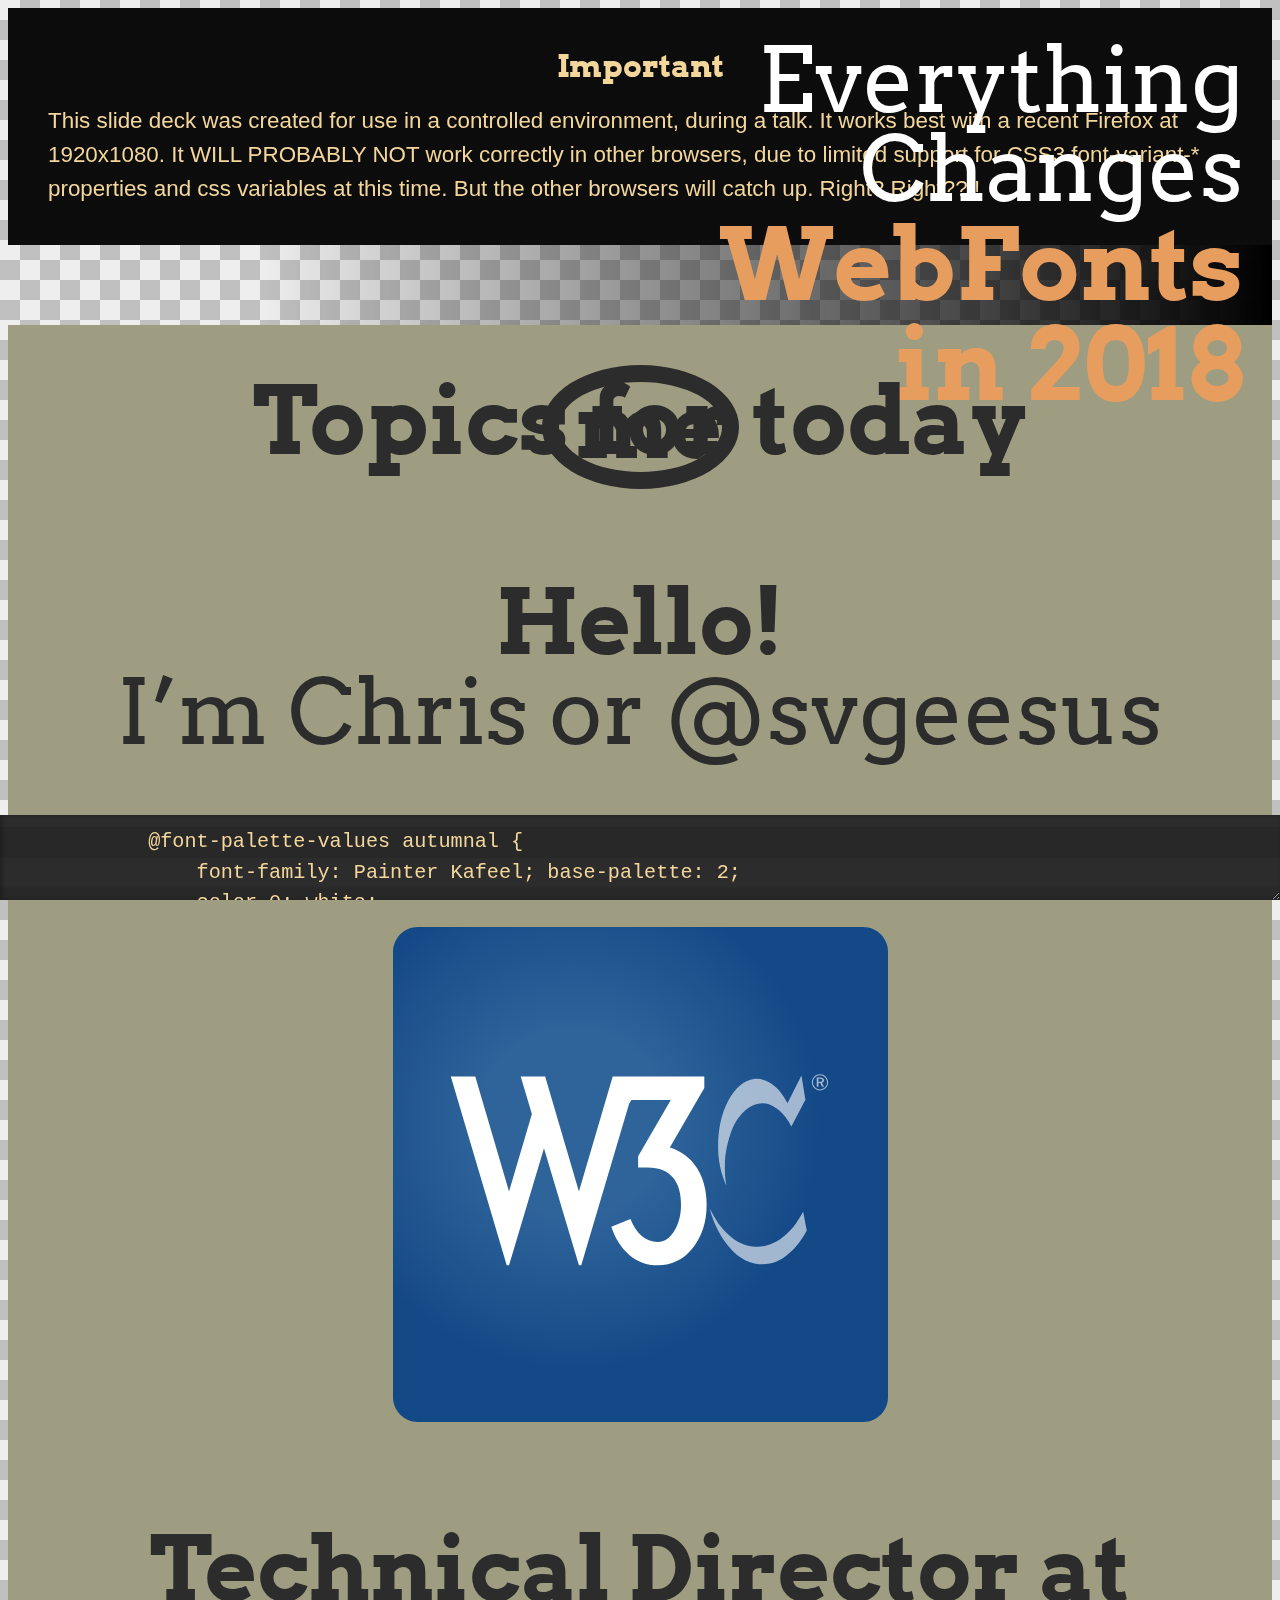
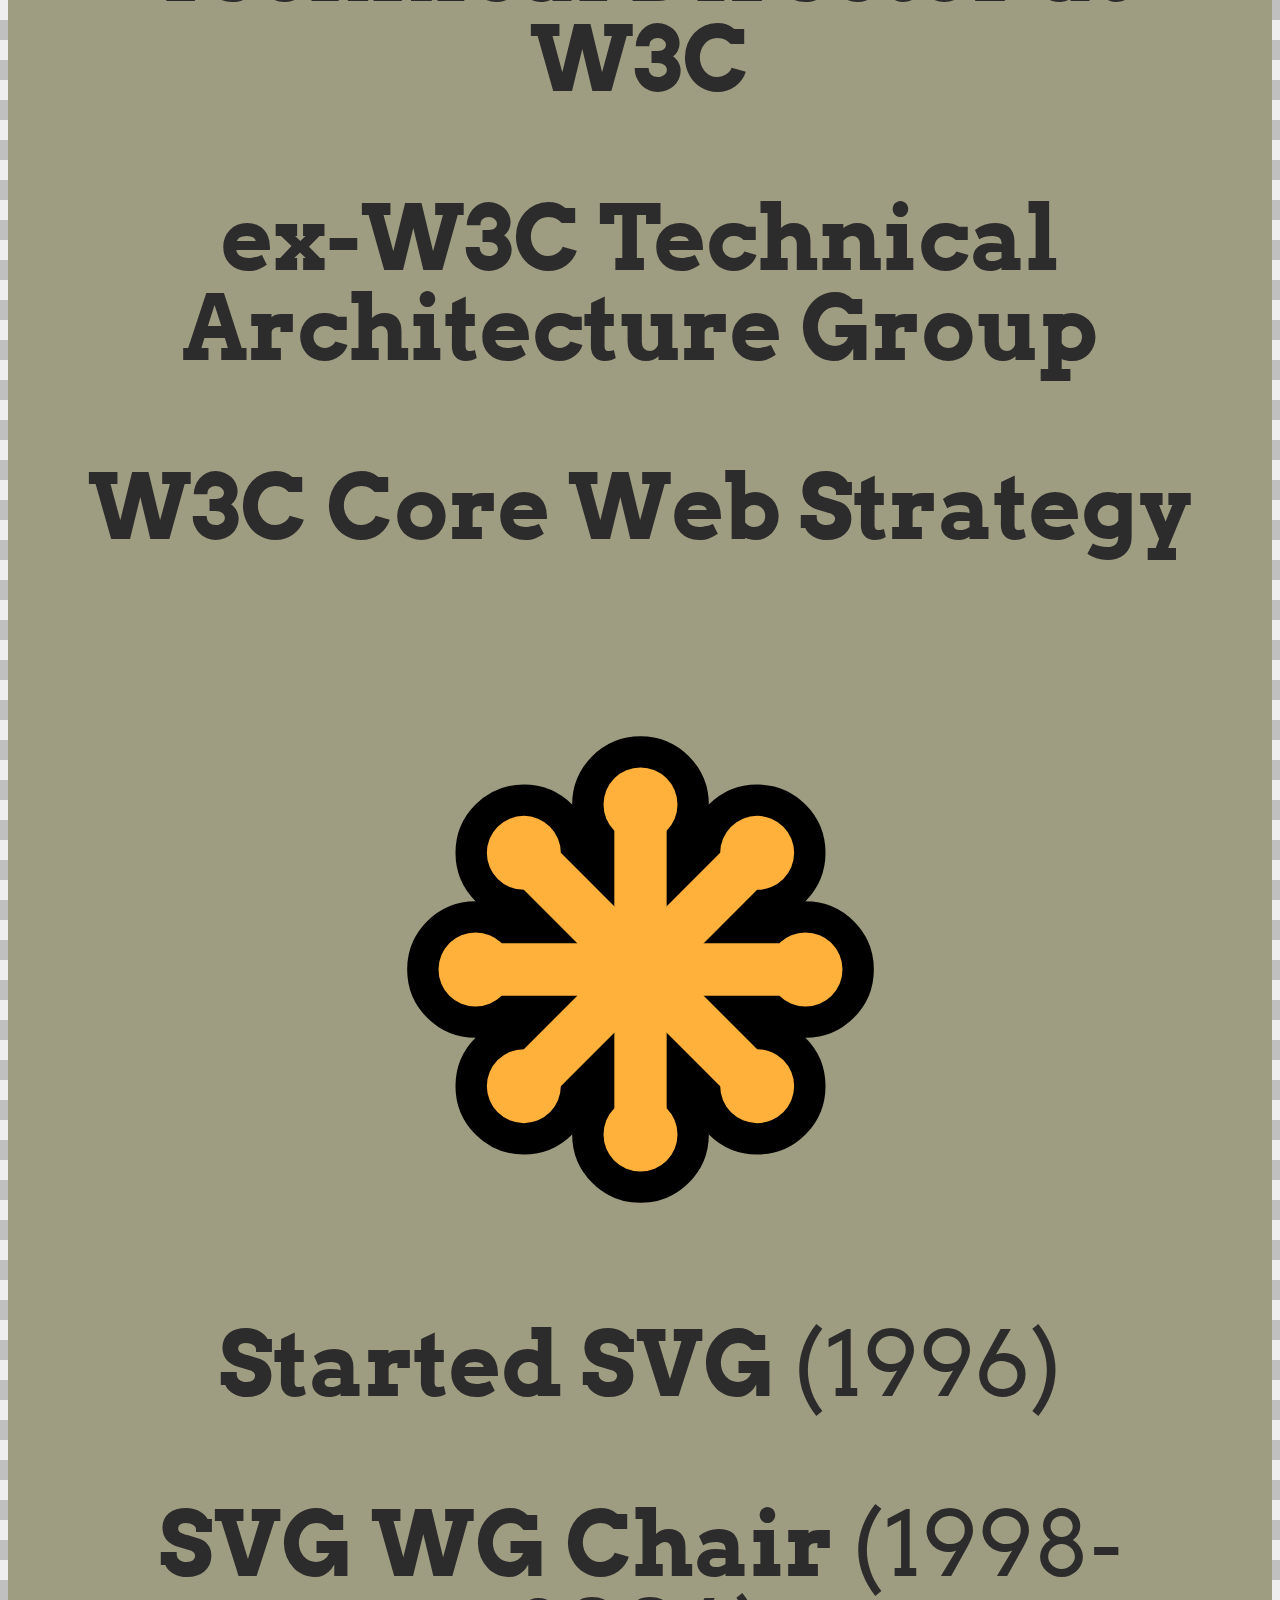
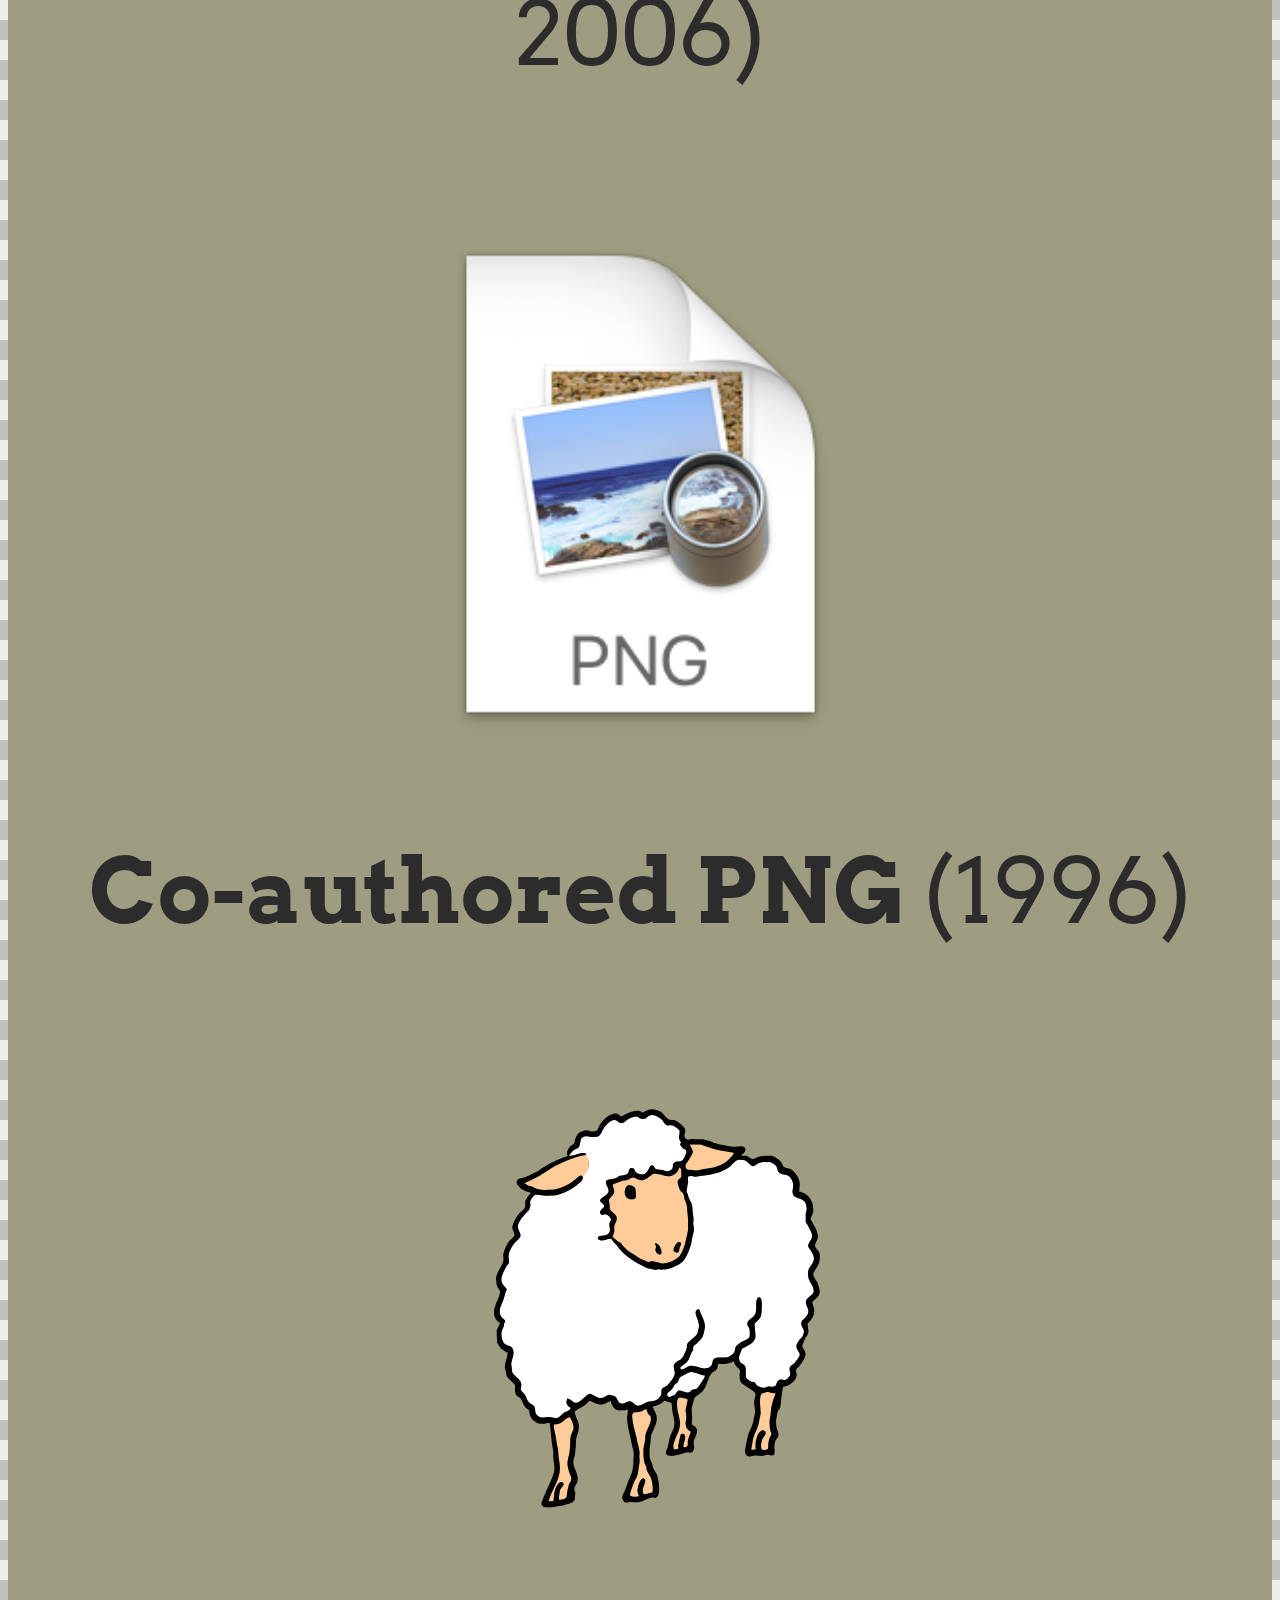
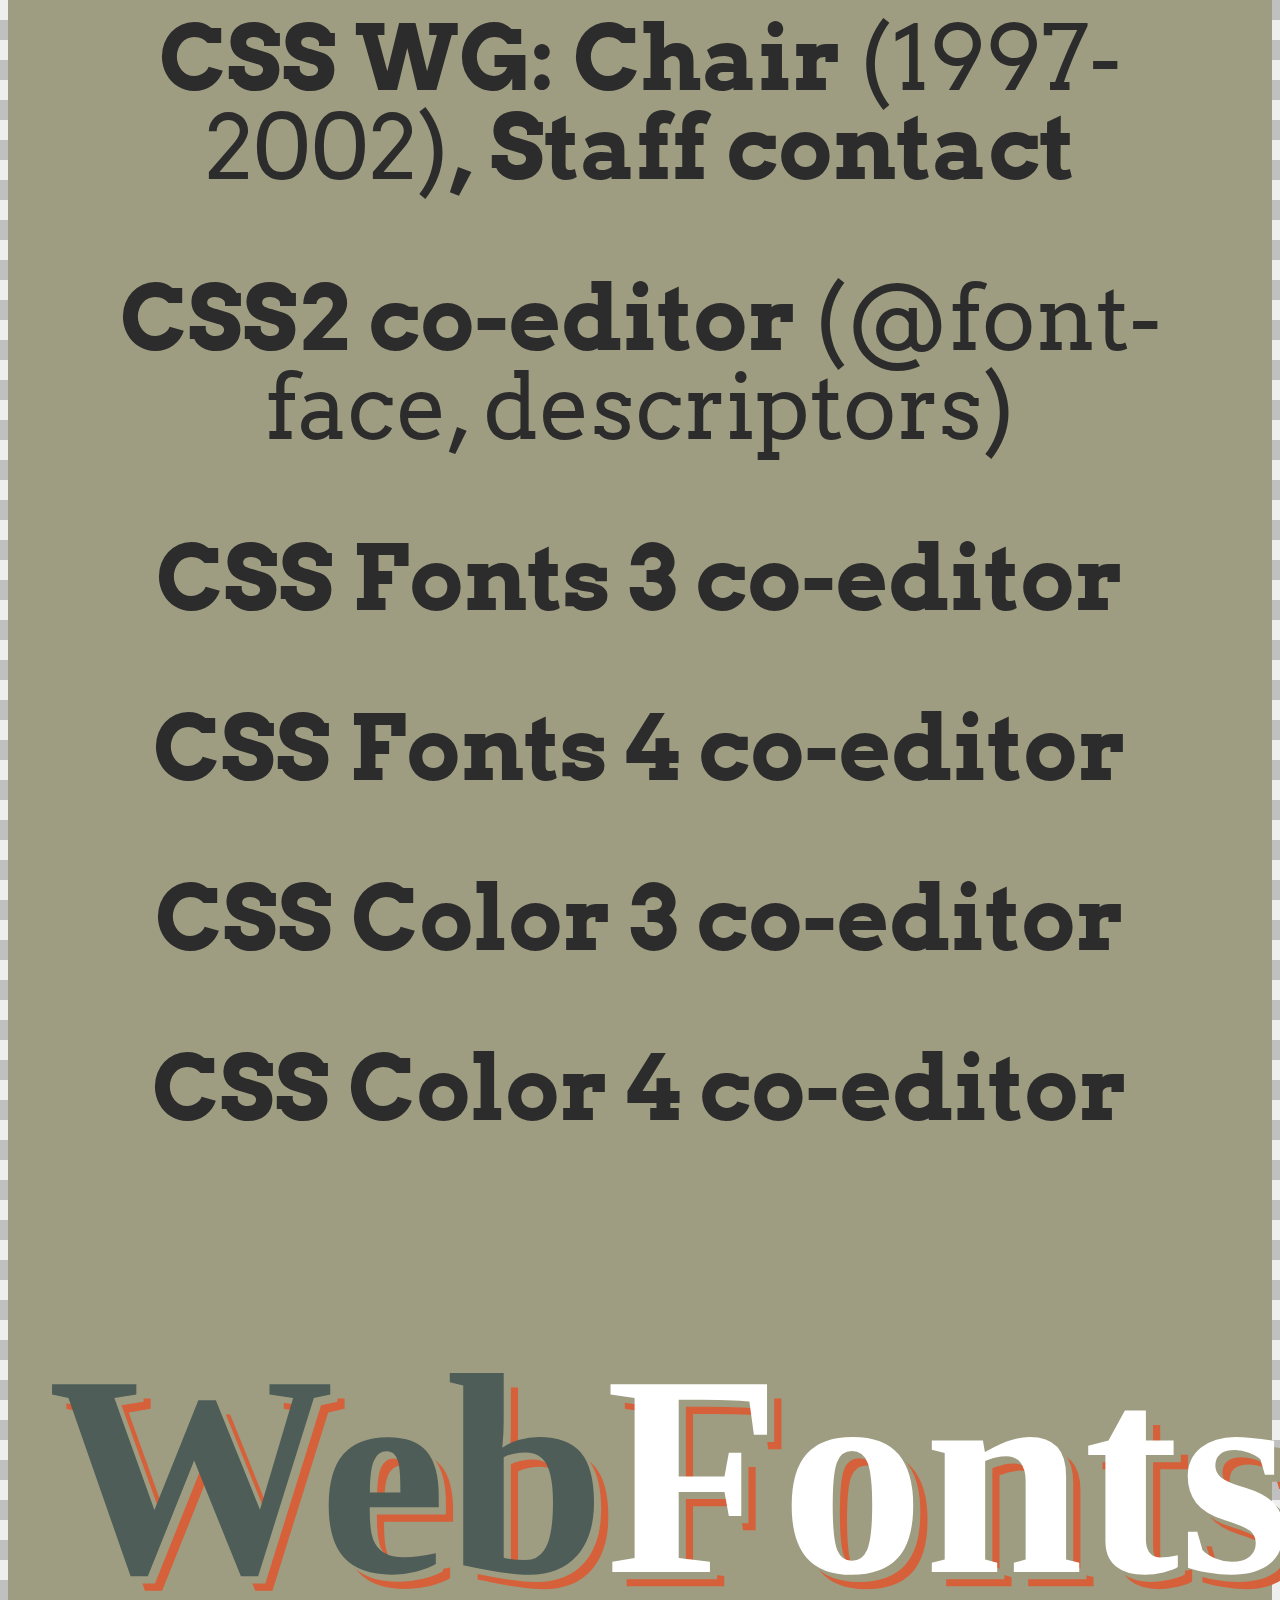
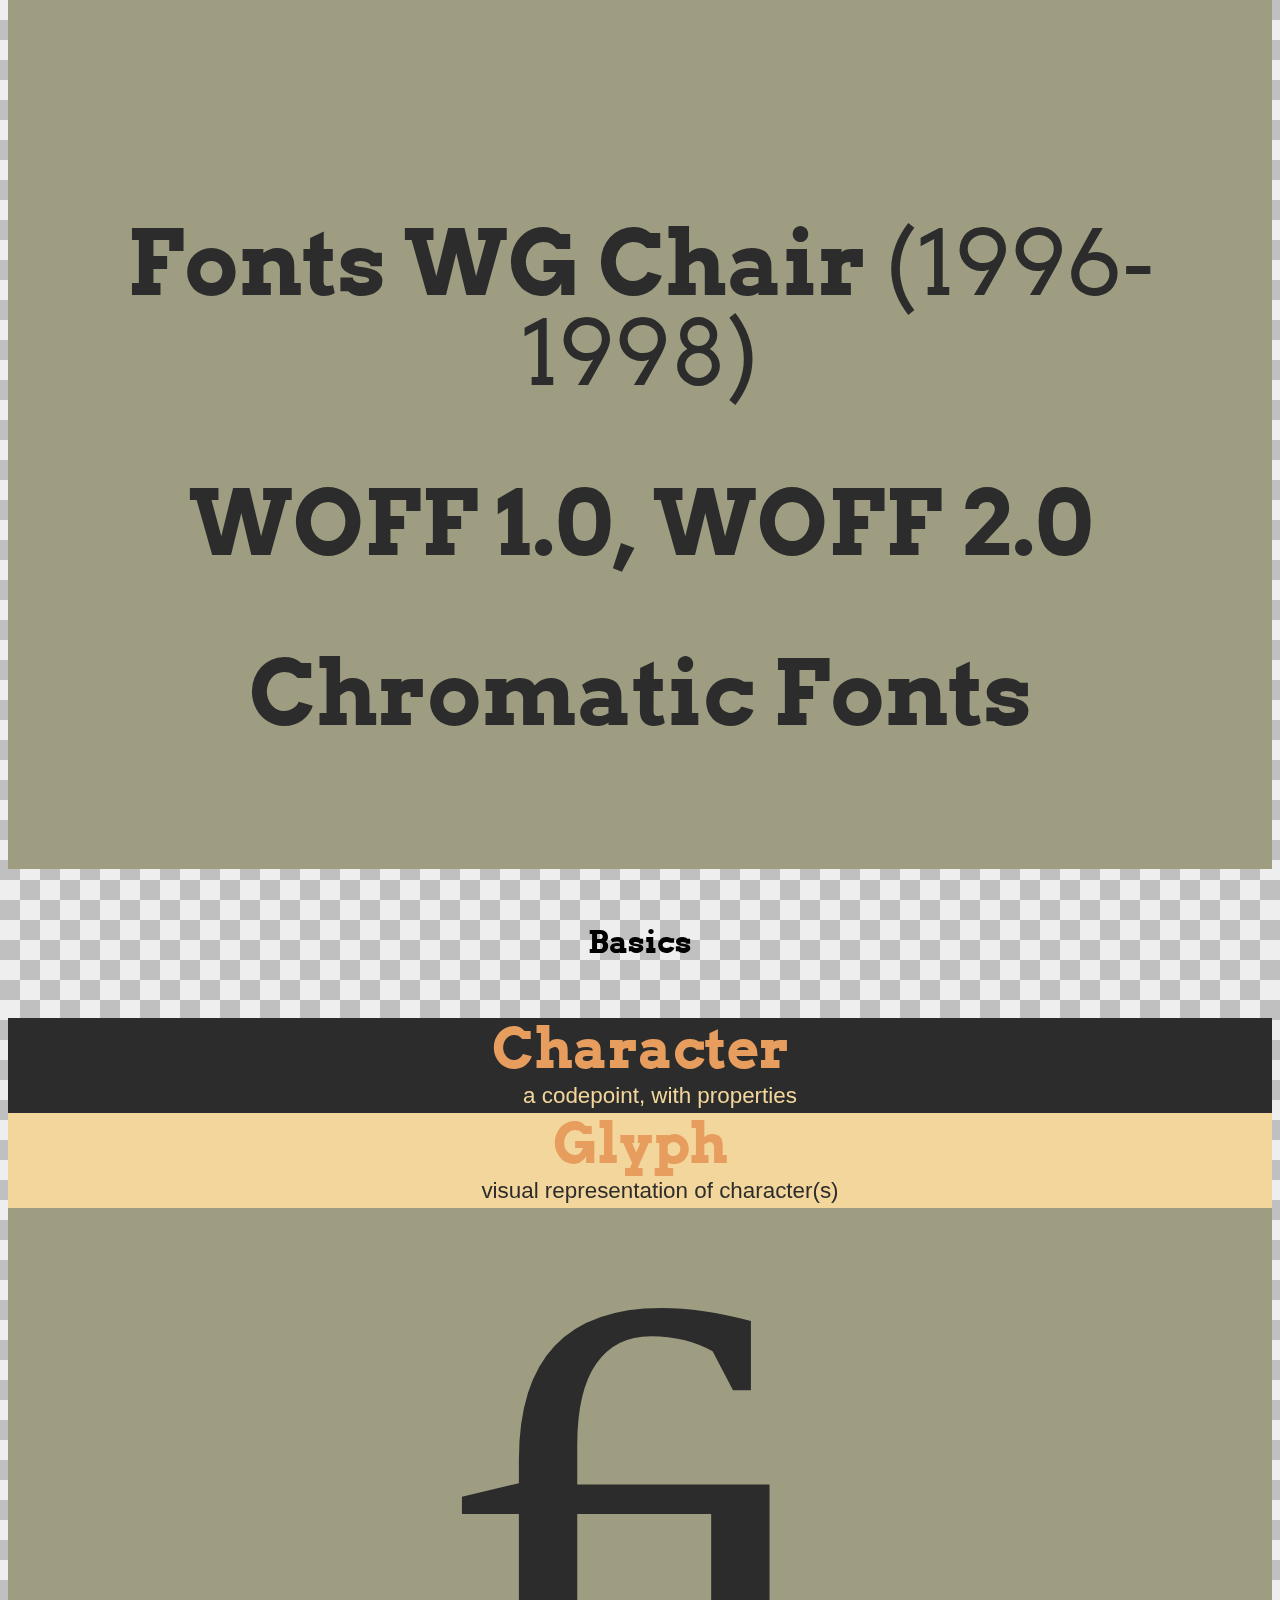
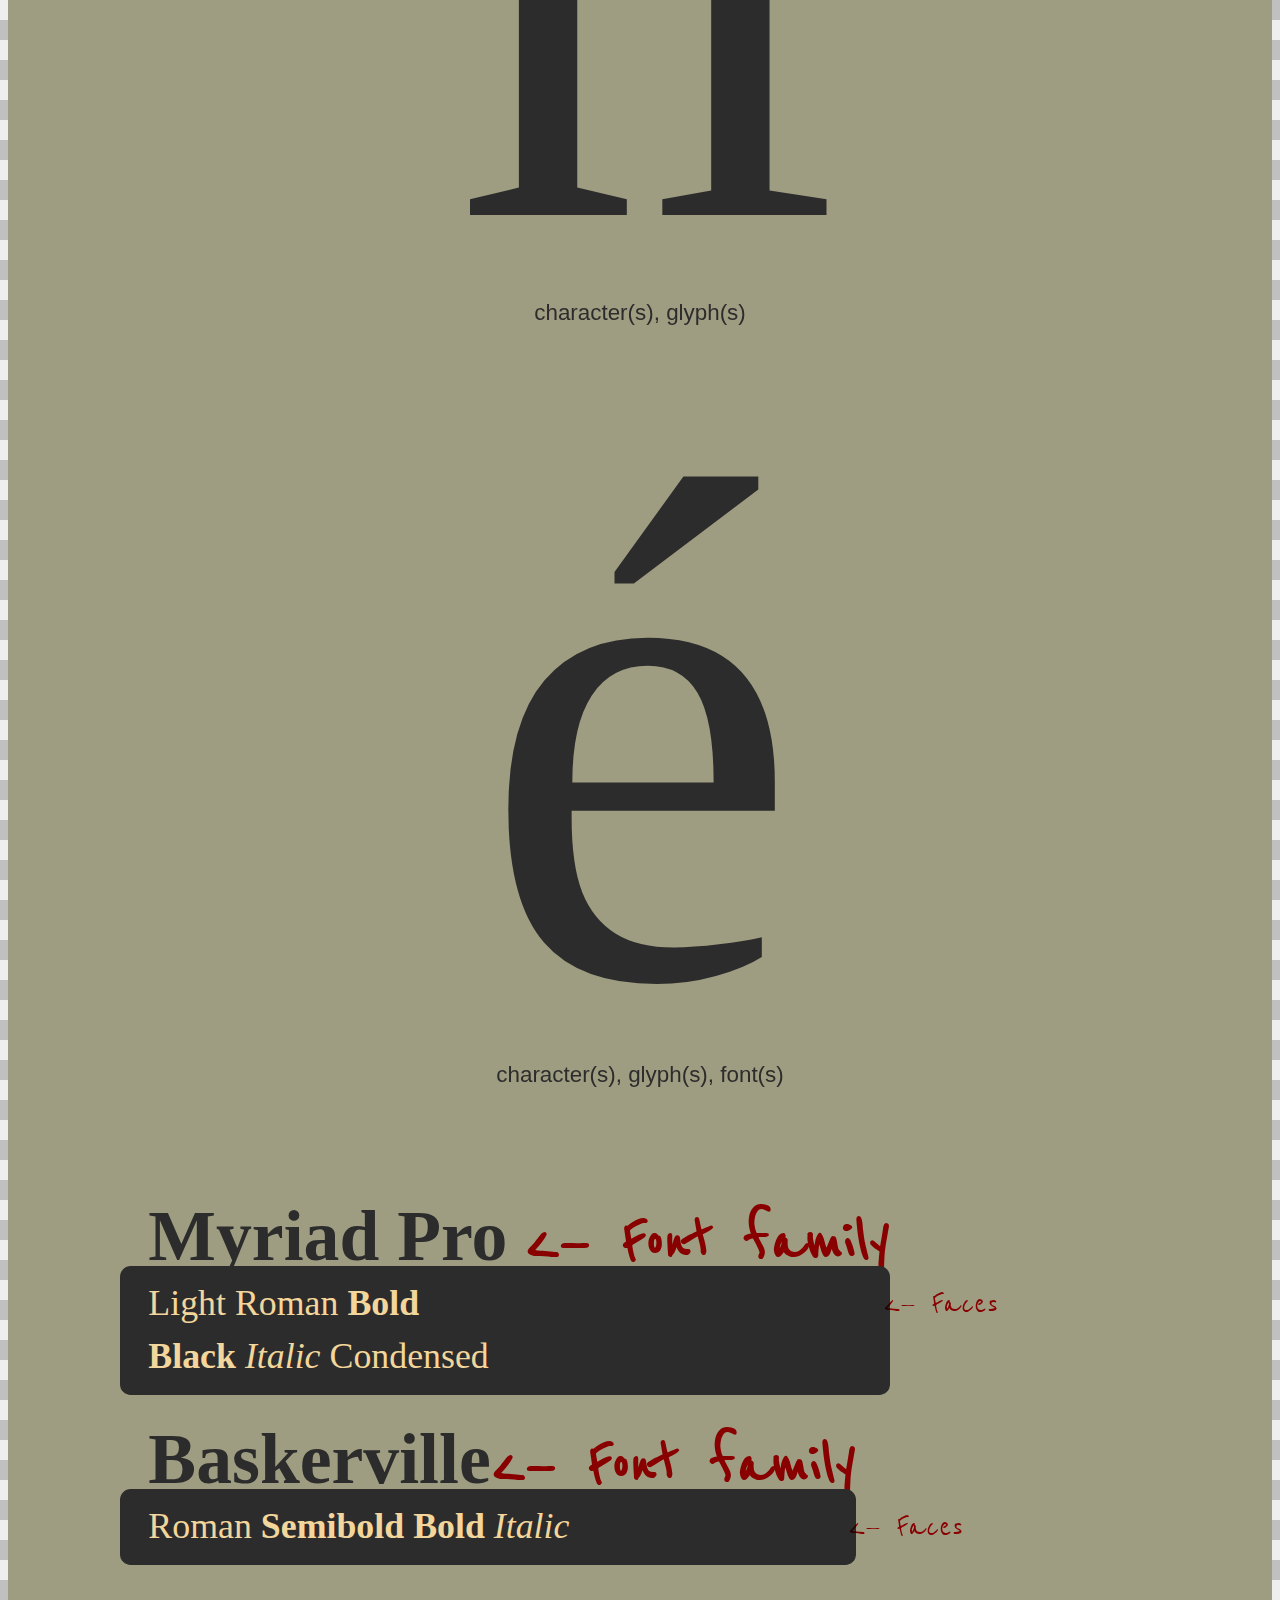
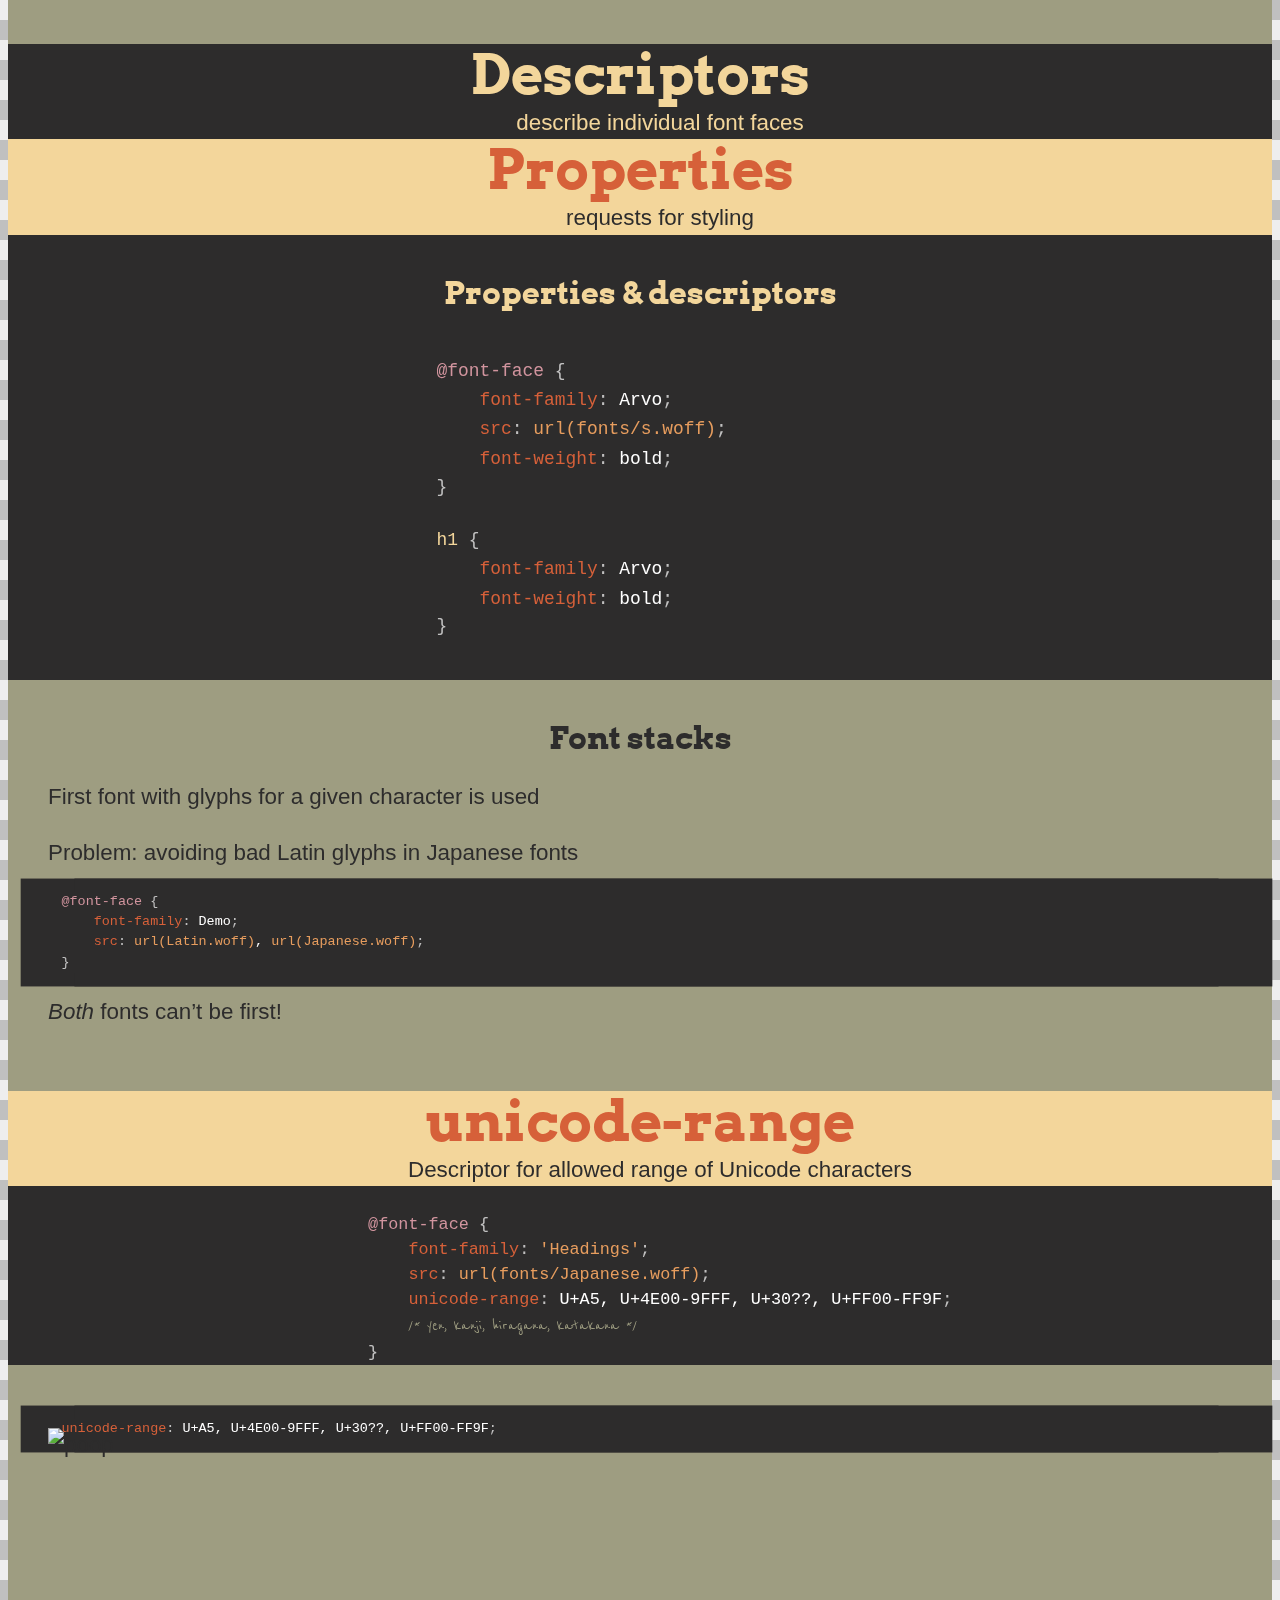
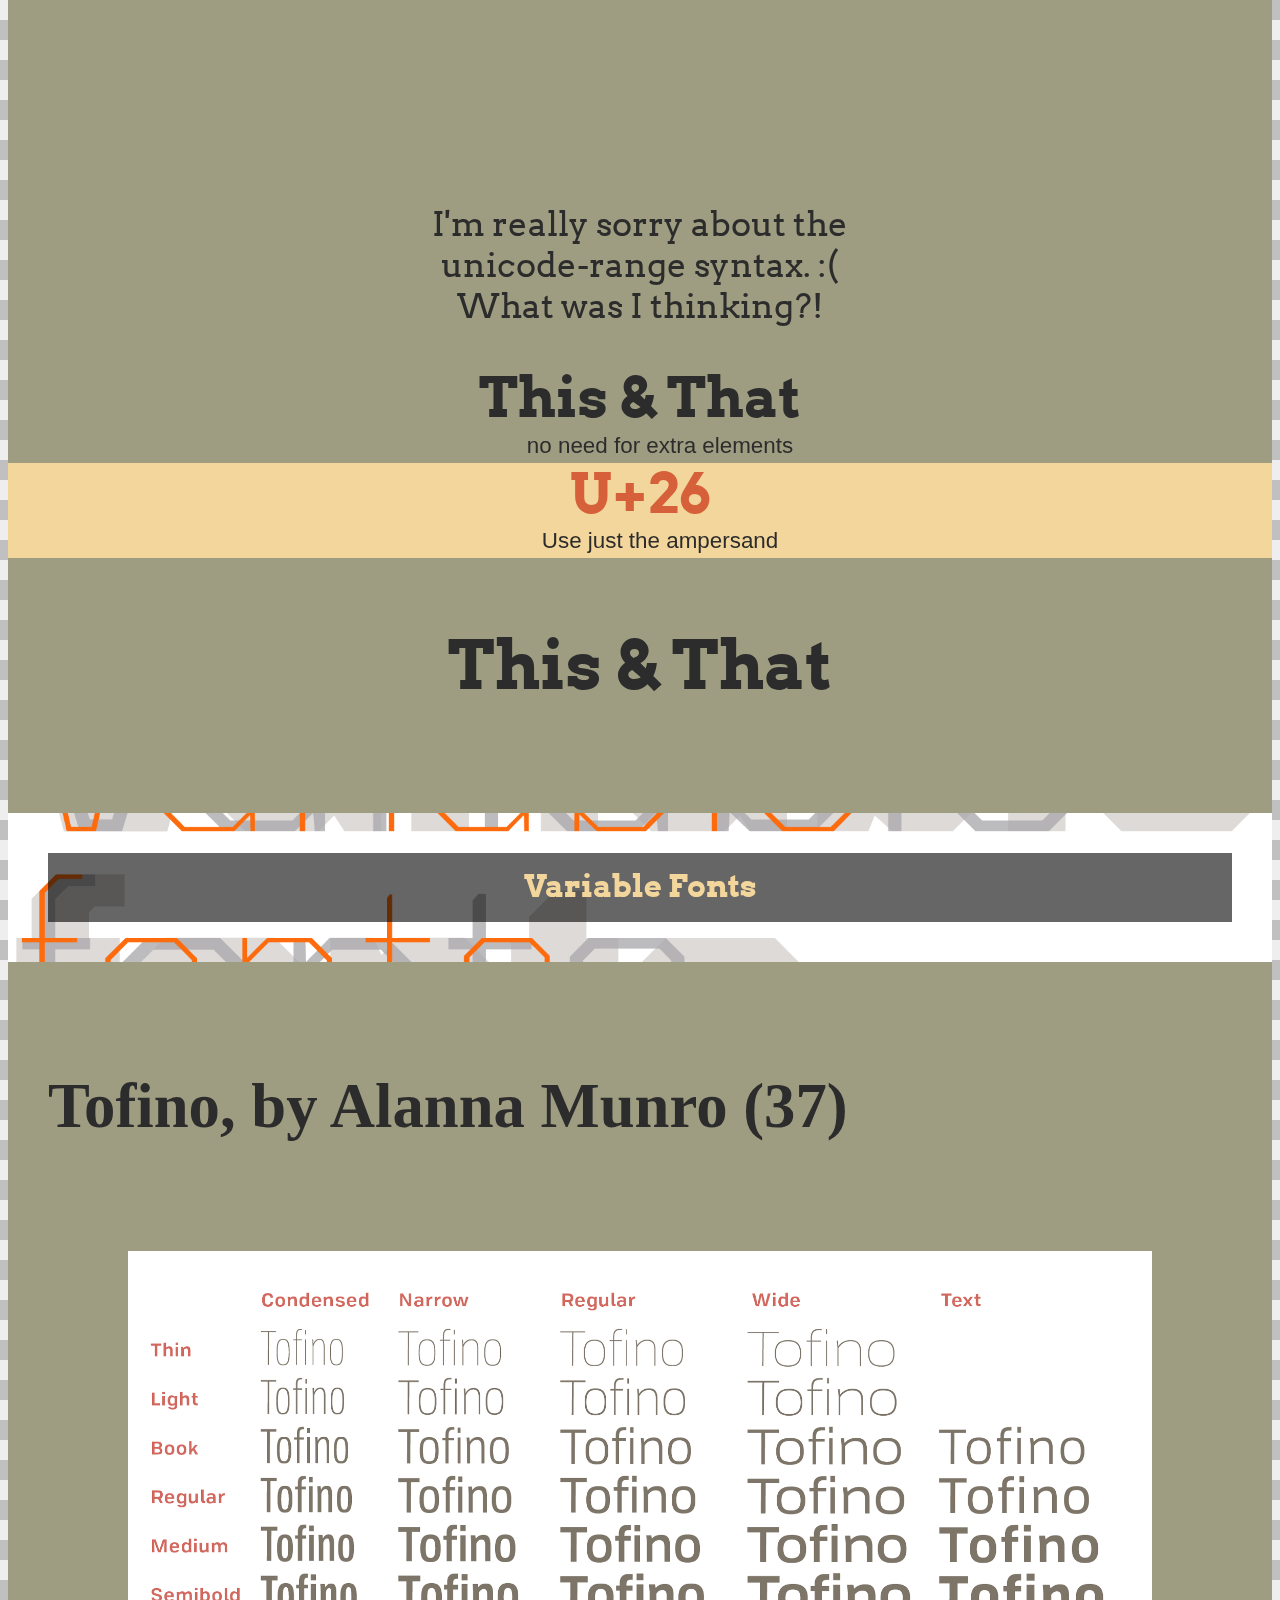
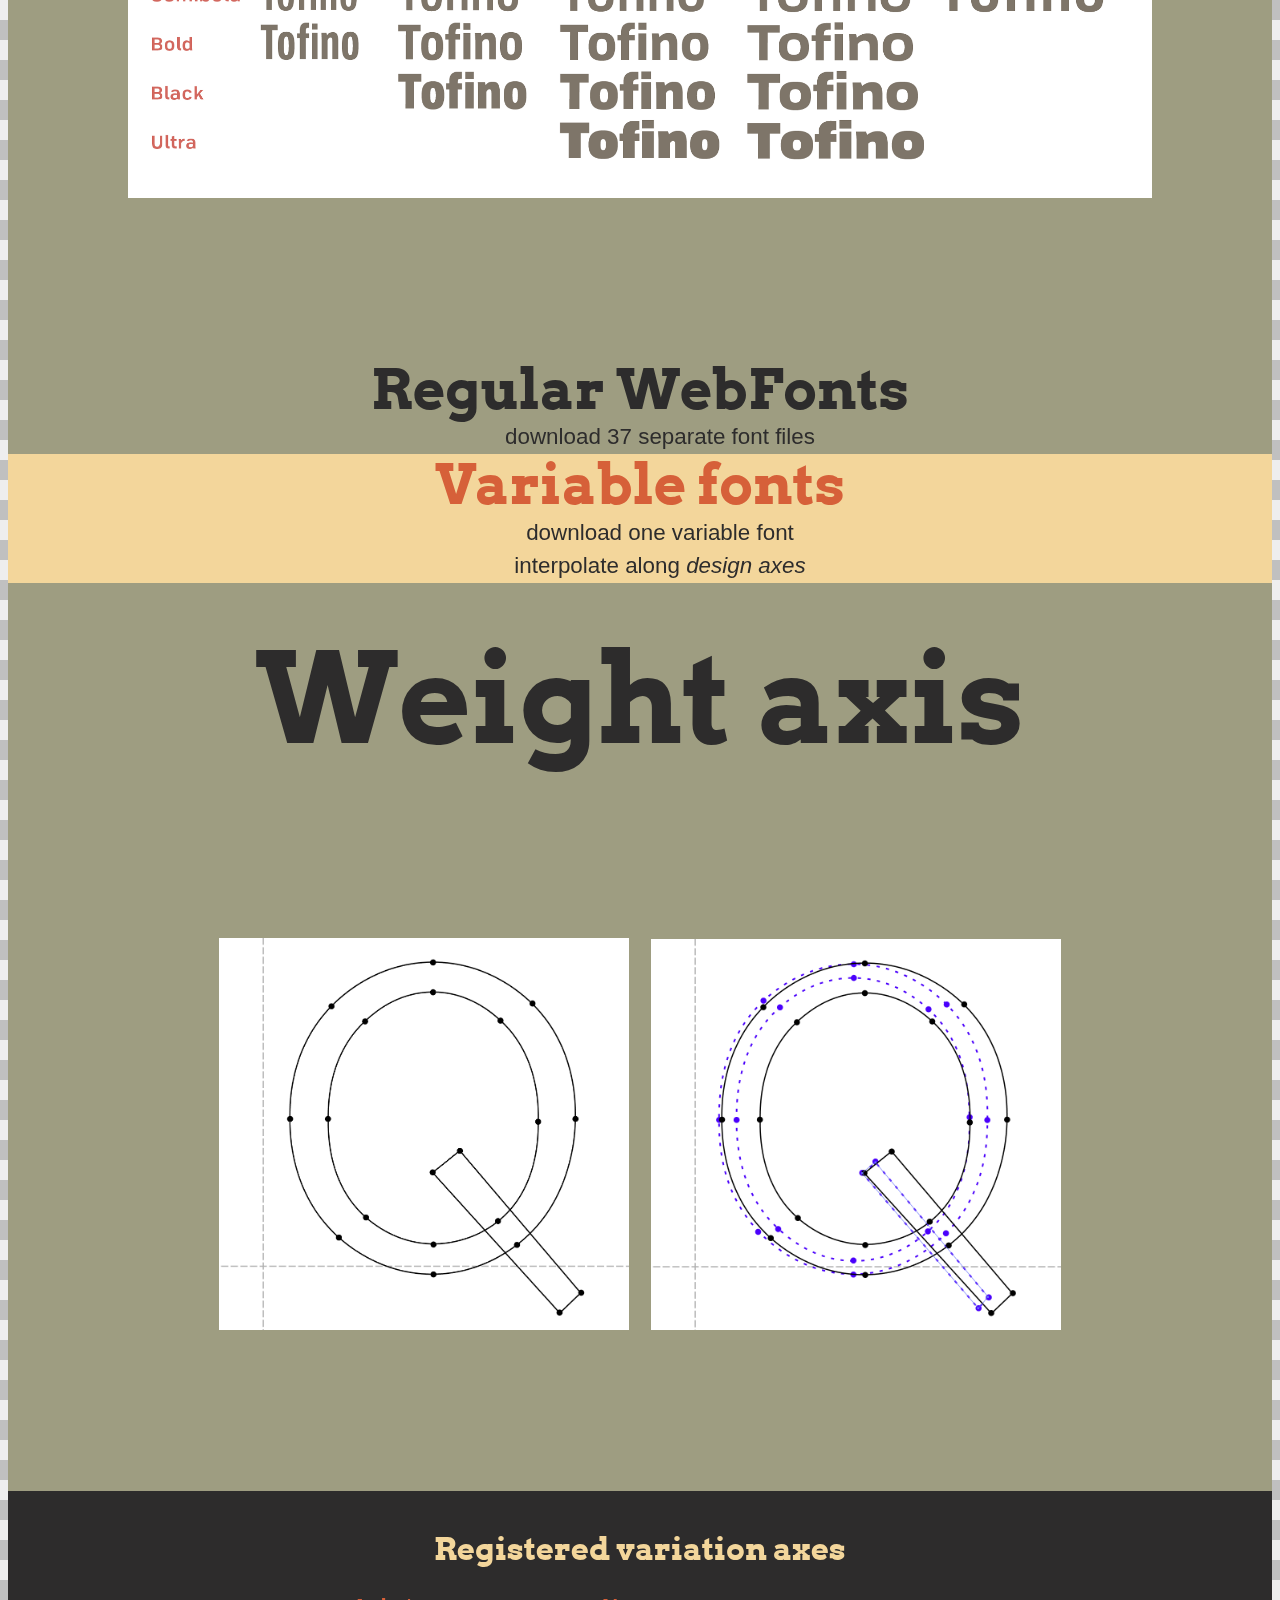
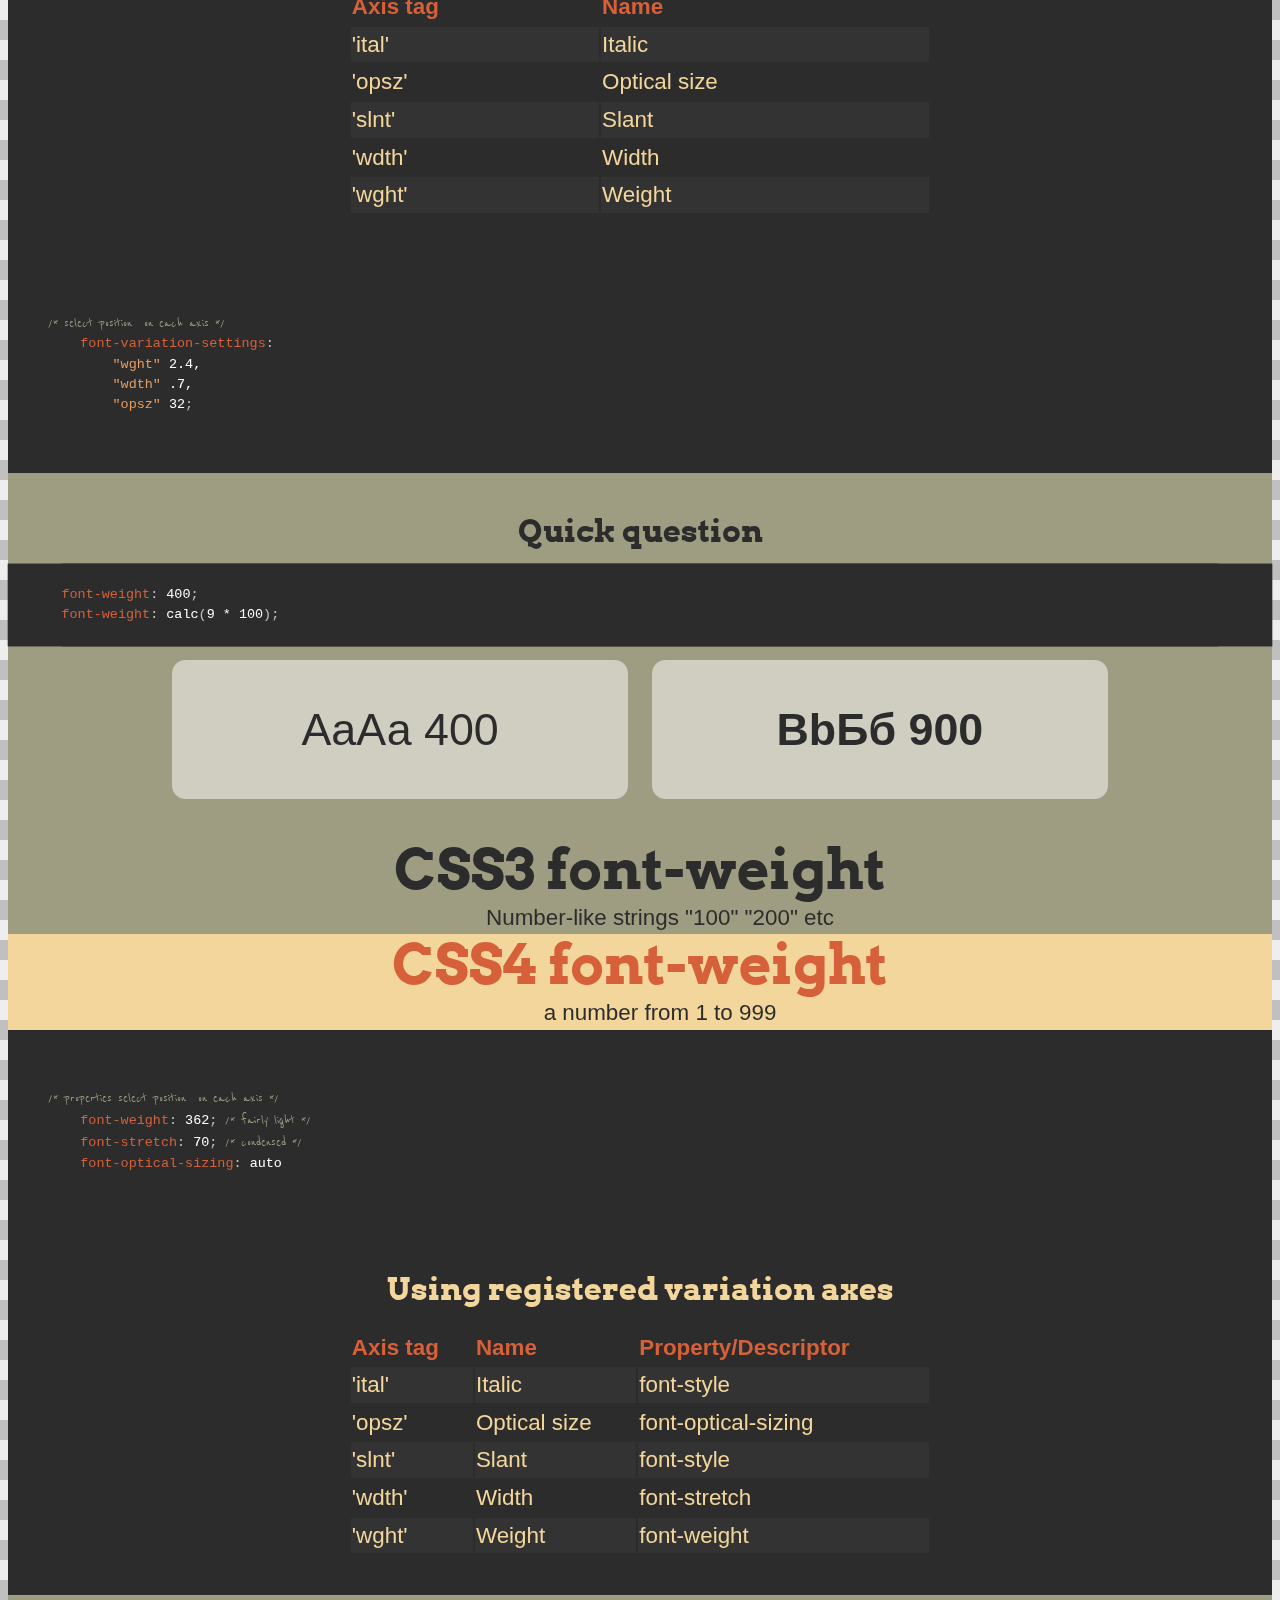
==== commit 170202e5: "fix broken demo, updates" ====
--- a/everything-changes.html
+++ b/everything-changes.html
@@ -270,7 +270,10 @@
     </header>
 
     <section class="slide white figure" id="tofino-family">
+        <h3 style="font-size: 70%; margin-bottom: 0.2em">Tofino, by Alanna Munro (37)</h3>
+
             <p><img src="img/tmp-tofino-styles.png" alt="Tofino family"/></p>
+
         </section>
 
     <!-- <section class="slide split-definition" id="css4-fonts2">
@@ -333,7 +336,7 @@
 
     <section data-import="tofino-family"></section>
 
-    <section class="centered code slide dark" data-type="CSS fonts 4">
+    <section class="centered code slide dark" id="fvs" data-type="CSS fonts 4">
             <pre><code>/* select position  on each axis */
     font-variation-settings:
         "wght" 2.4,
@@ -405,12 +408,12 @@
         </section>
 
 
-    <section class="slide white figure">
+    <section class="slide white figure" id="dunbar">
         <p><img src="img/dunbar.gif" alt="Dunbar variable font"/></p>
     </section>
 
 
-    <section class="centered code dark slide" style="align-items: center">
+    <section class="centered code dark slide" id="descriptor-ranges"  data-type="CSS fonts 4" style="align-items: center">
         <pre style="font-size: calc(55% + 1vmin); padding: 0; margin: 0; width: max-content;"><code>@font-face {
 font-family: "Dunbar";
 src: "dunbar.otf";
@@ -427,7 +430,7 @@
 }</code></pre>
     </section>
 
-    <section class="centered code slide">
+    <section class="centered code slide" id="animated-fvs">
         <pre><code>/* Supported Safari (TP 16+), Firefox 62 &amp; Chrome 62 */
 font-variation-settings:"wght" 2.4, "wdth" .7, "radi" .4;</code></pre>
         <pre class="delayed"><code>@keyframes expand {
@@ -444,7 +447,7 @@
         <p><video src="videos/lab.mp4"/ autoplay loop></p>
     </section>
 
-    <section class="slide" style="background: url(img/dollar.gif) center repeat-x white;"></section>
+    <section id="simplify-gsub" class="slide" style="background: url(img/dollar.gif) center repeat-x white;"></section>
 
     <section class="slide figure" id="peace">
         <p><img src="img/peace-type.gif" alt="peace"/></p>
@@ -525,7 +528,7 @@
                     <!--
                     <p id="kCOLR">Painter Kafeel</p>
                     -->
-                    <p id="kCOLR">Frontend Conf</p>
+                    <p id="kCOLR">Fronteers</p>
                 </div>
             </section>
 
@@ -533,13 +536,14 @@
                 <h1>Where did the styling go?</h1>
             </section>
 
-            <section class="slide split-definition" id="css4-fonts" data-type="CSS fonts 4">
+            <section class="slide split-definition" id="css4-palettes" data-type="CSS fonts 4">
                 <dl><dt style="font-size: 2em">CSS4 font-palette</dt>
                     <dd>select from provided palettes</dd>
                 </dl>
                 <dl class="delayed">
                     <dt style="font-size: 2em">CSS4 @font-palette-values</dt>
                     <dd>override baked-in palettes</dd>
+                    <dd>create new palettes</dd>
                 </dl>
             </section>
 
@@ -557,52 +561,48 @@
                 <div class="delayed" contenteditable><!--
                     <p id="kSVG">Painter Kafeel</p>
                 -->
-                    <p id="kSVG">Hello, Moscow!</p>
-                </div>
-            </section>
-
-            <section class="slide hsplit dont-resize" id="svg-palette-demo">
-                <!--
-        The original demo depends on the SVG glyphs having used var() syntax, which the
-        exported kafeel does not
-        Bug report to FontLab for TransType 4
-        Also, var syntax changed wrt SVG Glyphs in OpenType report
-        http://www.w3.org/2013/10/SVG_in_OpenType/#render
-        so this is, sadly, a demo of what it *will* be like
-                    <textarea>#demo {
-        --color0: black;
-        --color1: hsl(15, 75%, 34%);
-        --color2: hsl(15, 80%, 70%);
-        --color3: hsl(15, 75%, 53%);
-        --color4: hsl(15, 75%, 40%);
-        --color5: white;
-        --color6: hsl(58, 15%, 56%);
-        --color7: hsl(58, 15%, 65%);
-        --color8: hsl(58, 15%, 46%);
-        --color9: hsl(58, 15%, 30%);
-    }</textarea>
-
-        ok even better, we changed it again!! Now in CSS4 fonts
-        it is @font-palette-values
-        -->
+                    <p id="kSVG">Hello, Amsterdam!</p>
+                </div>
+            </section>
+
+            <section class="slide hsplit dont-resize" id="svg-palette-demo" data-type="CSS fonts 4">
+
                 <div class="multicolour-fake" id="demo">
                     <p>Painter Kaffeel</p>
                 </div>
                 <!-- Idea: instead of typing entirely new colours, press shift + arrow key with caret on hue to circle through all hues -->
+                <!-- demo broken because of updated descriptor names -->
                 <textarea class="code">@font-palette-values autumnal {
-        font-family: Painter Kafeel; base-palette: 2;
-        0: black;
-        1: hsl(15, 75%, 34%);
-        2: hsl(15, 80%, 70%);
-        3: hsl(15, 75%, 53%);
-        4: hsl(15, 75%, 40%);
-        5: white;
-        6: hsl(58, 15%, 56%);
-        7: hsl(58, 15%, 65%);
-        8: hsl(58, 15%, 46%);
-        9: hsl(58, 15%, 30%); }</textarea>
-            </section>
-
+    font-family: Painter Kafeel; base-palette: 2;
+    color-0: white;
+    color-1: hsl(15, 75%, 34%);
+    color-2: hsl(15, 80%, 70%);
+    color-3: hsl(15, 75%, 53%);
+    color-4: hsl(15, 75%, 40%);
+    color-5: orange;
+    color-6: hsl(58, 15%, 56%);
+    color-7: hsl(58, 15%, 65%);
+    color-8: hsl(58, 15%, 46%);
+    color-9: hsl(58, 15%, 30%); }</textarea>
+            </section>
+            <!-- ensure css vars can be used here. what scope? -->
+
+<!-- slide here on supports syntax-->
+
+<section class="slide" id="supports" data-type="CSS fonts 4">
+    <h1>supports &lt;font-technology&gt;</h1>
+    <div class="delayed-children">
+            <p>&lt;font-technology&gt;: features | variations | color(tech) | palettes</p>
+            <p>tech: COLR | SVG | sbix</p>
+            <pre style="font-size: calc(55% + 1vmin); padding: 0; margin: 0; width: max-content;">
+    <code>@font-face {
+        font-family: "Sample";
+        src: url("smp-colr.otf") format(opentype supports color(COLR)),
+                url("smp-bw.otf") format(opentype);
+    }
+    </code></pre>
+    </div>
+</section>
 
     <!-- end of color section -->
     </section>
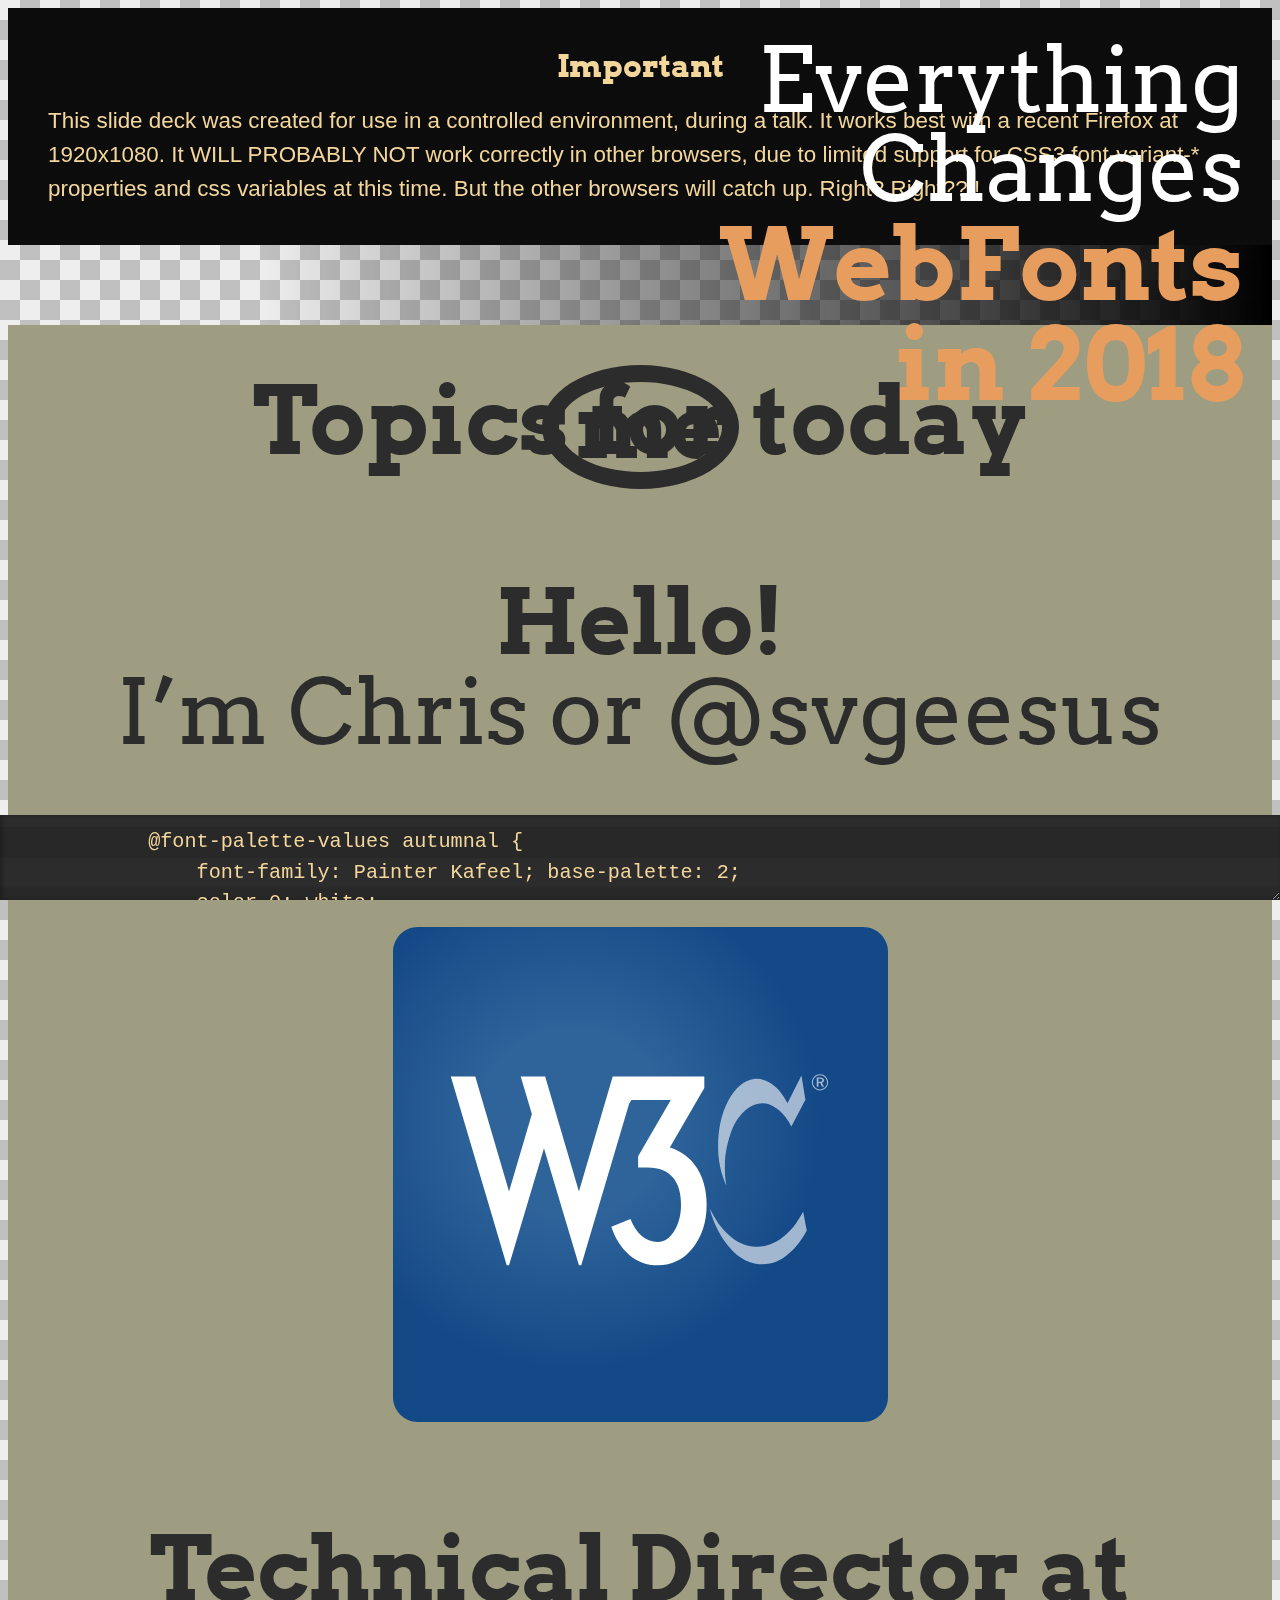
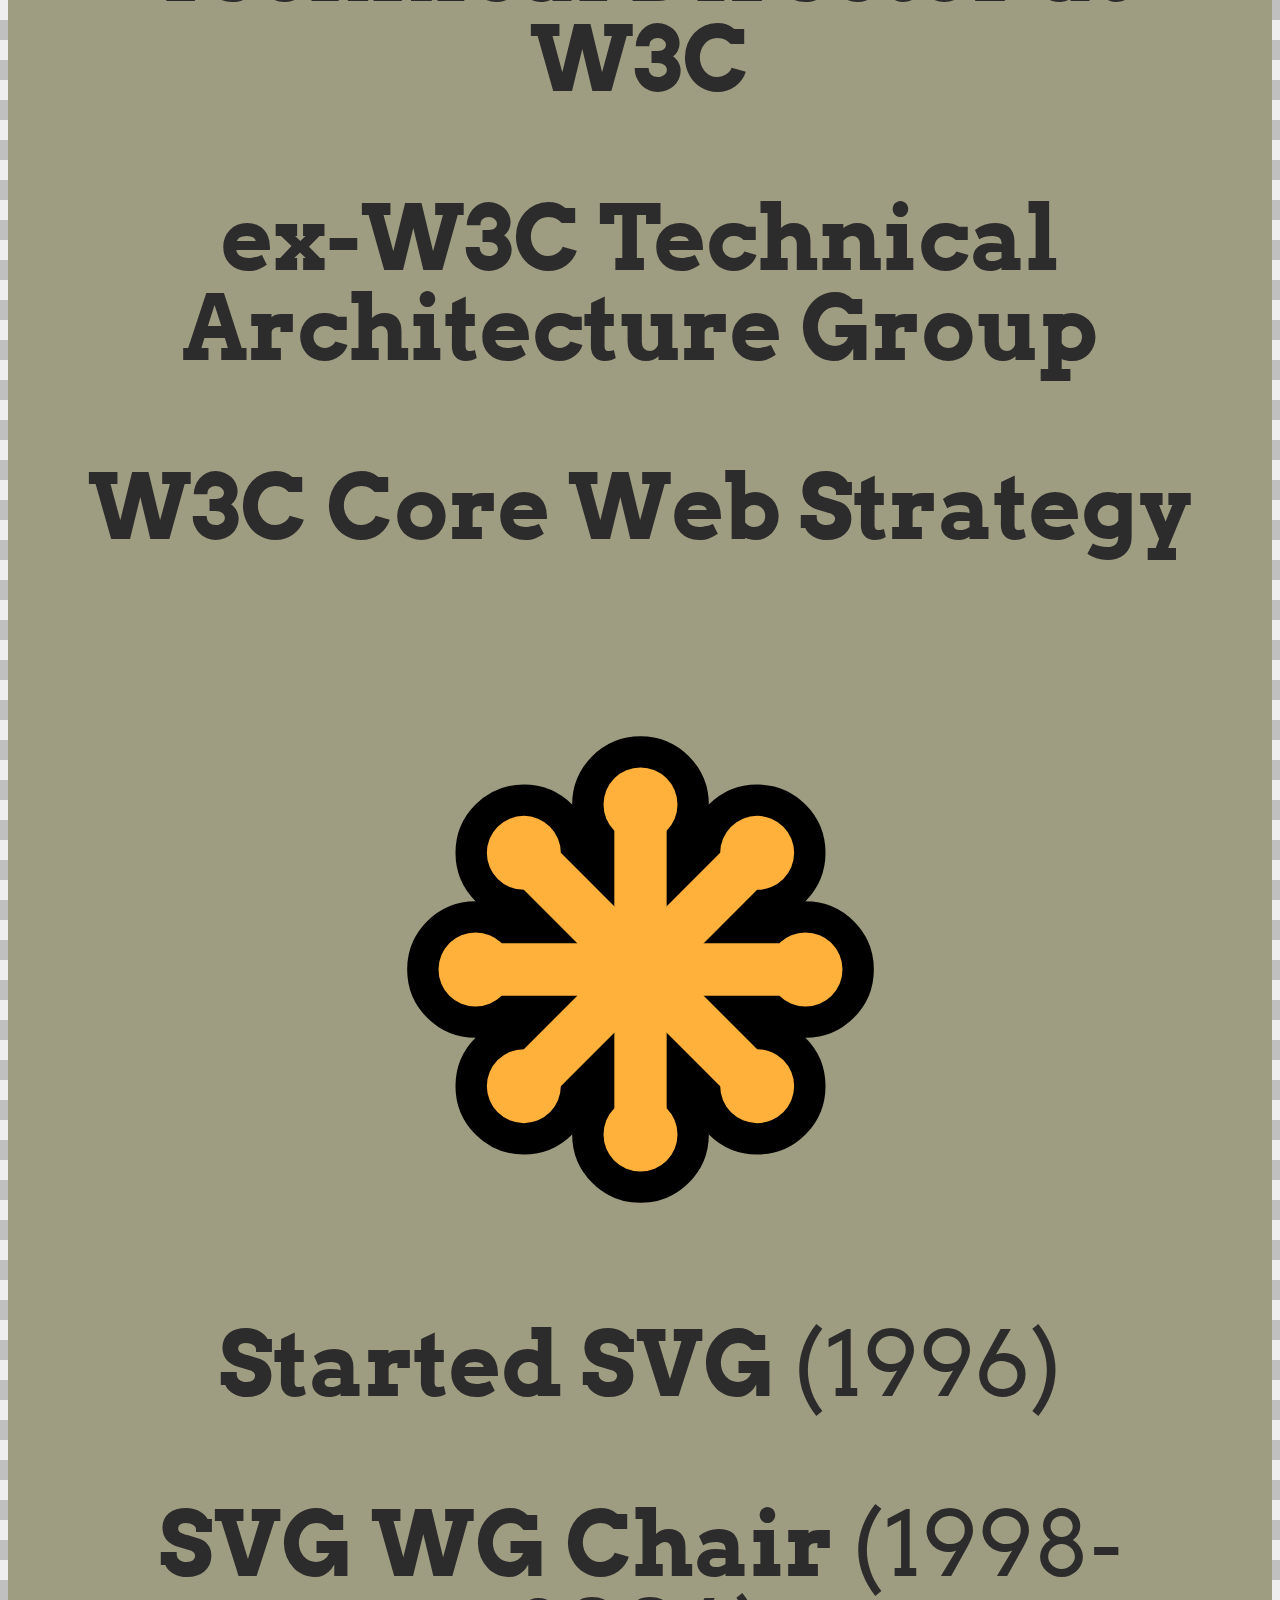
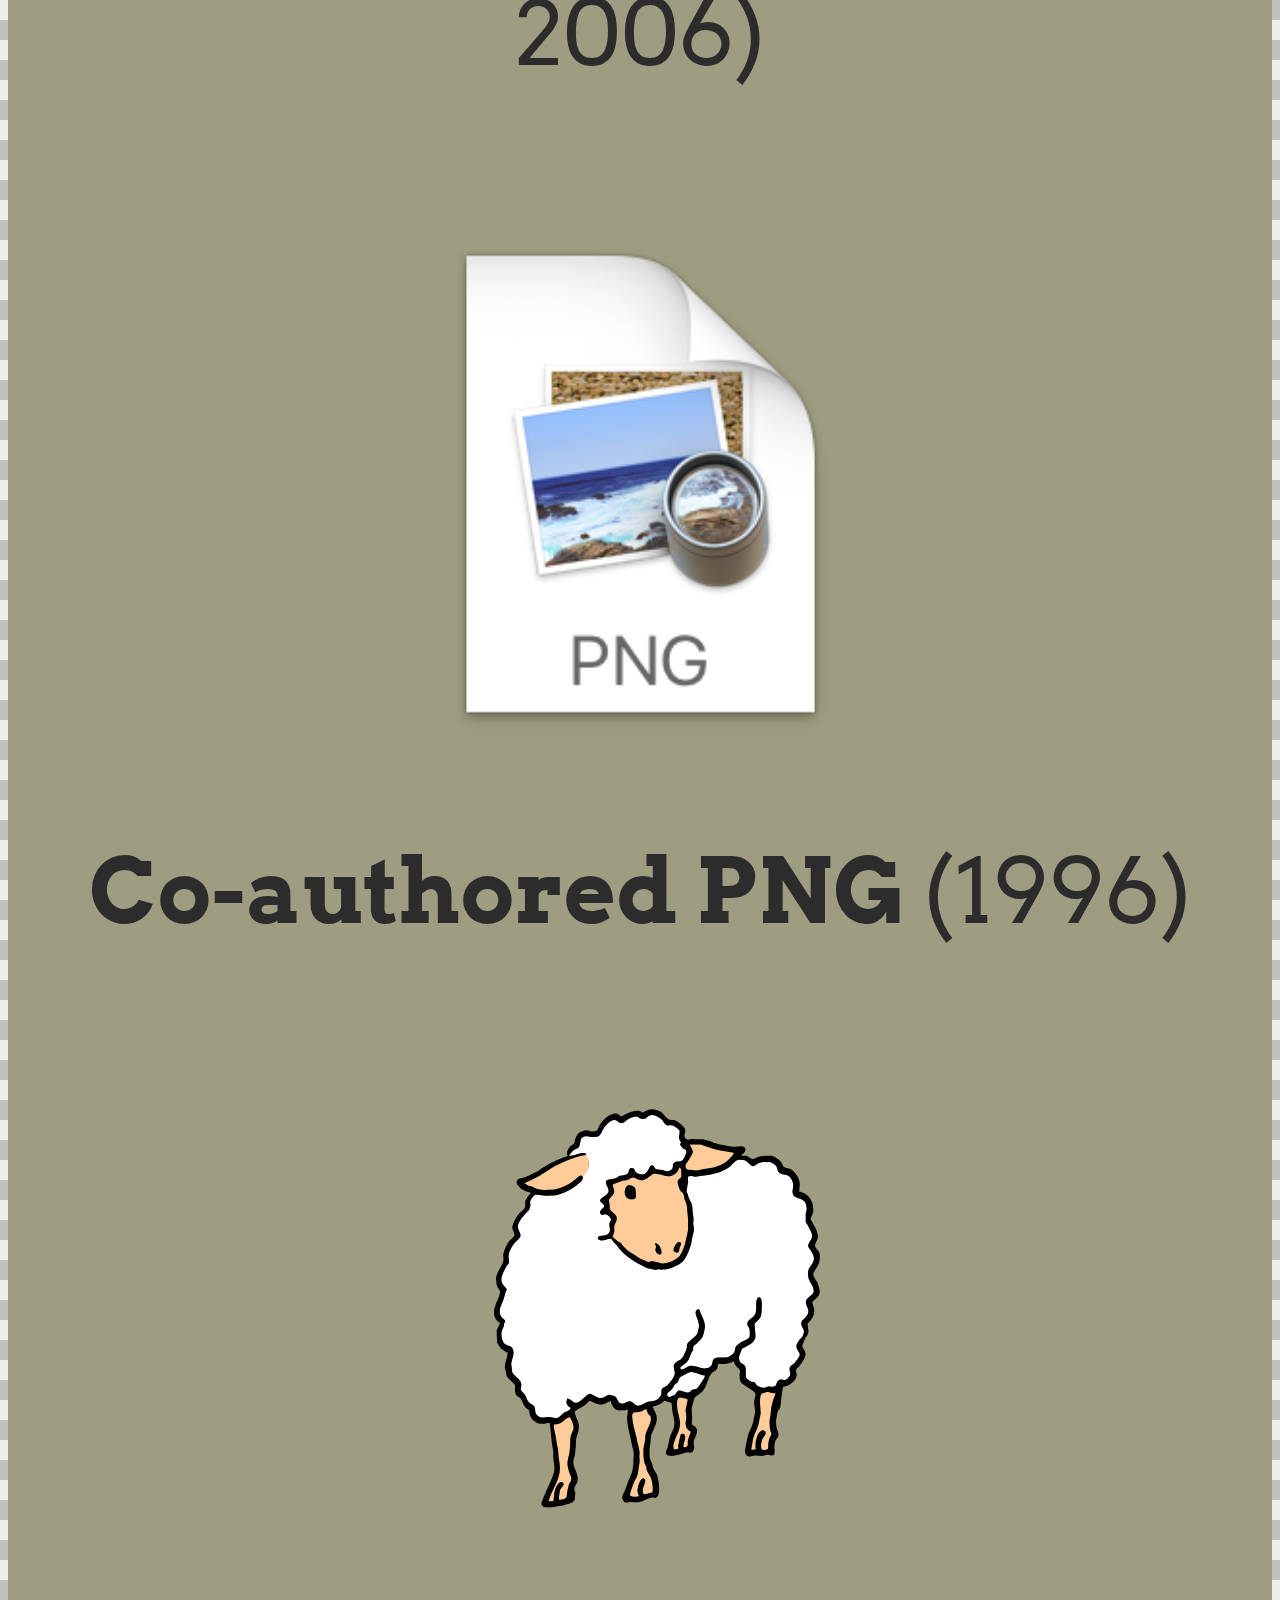
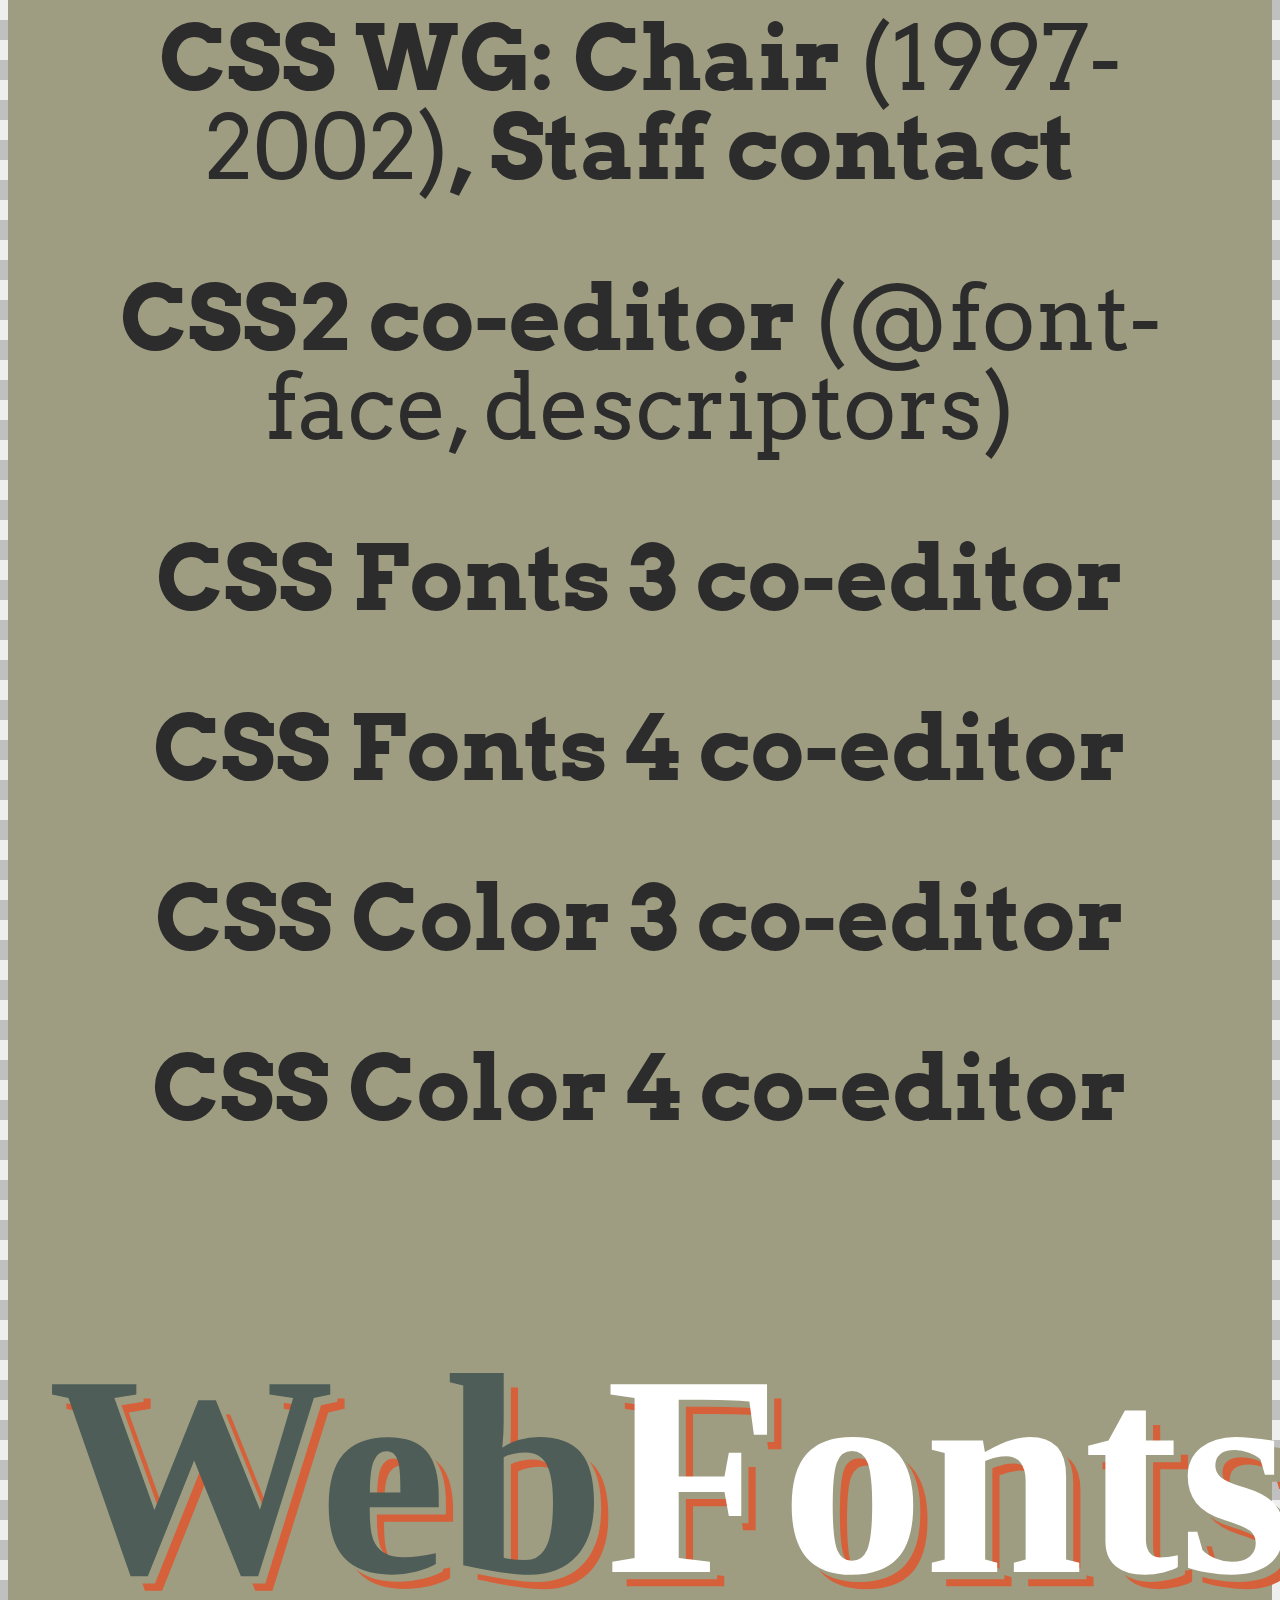
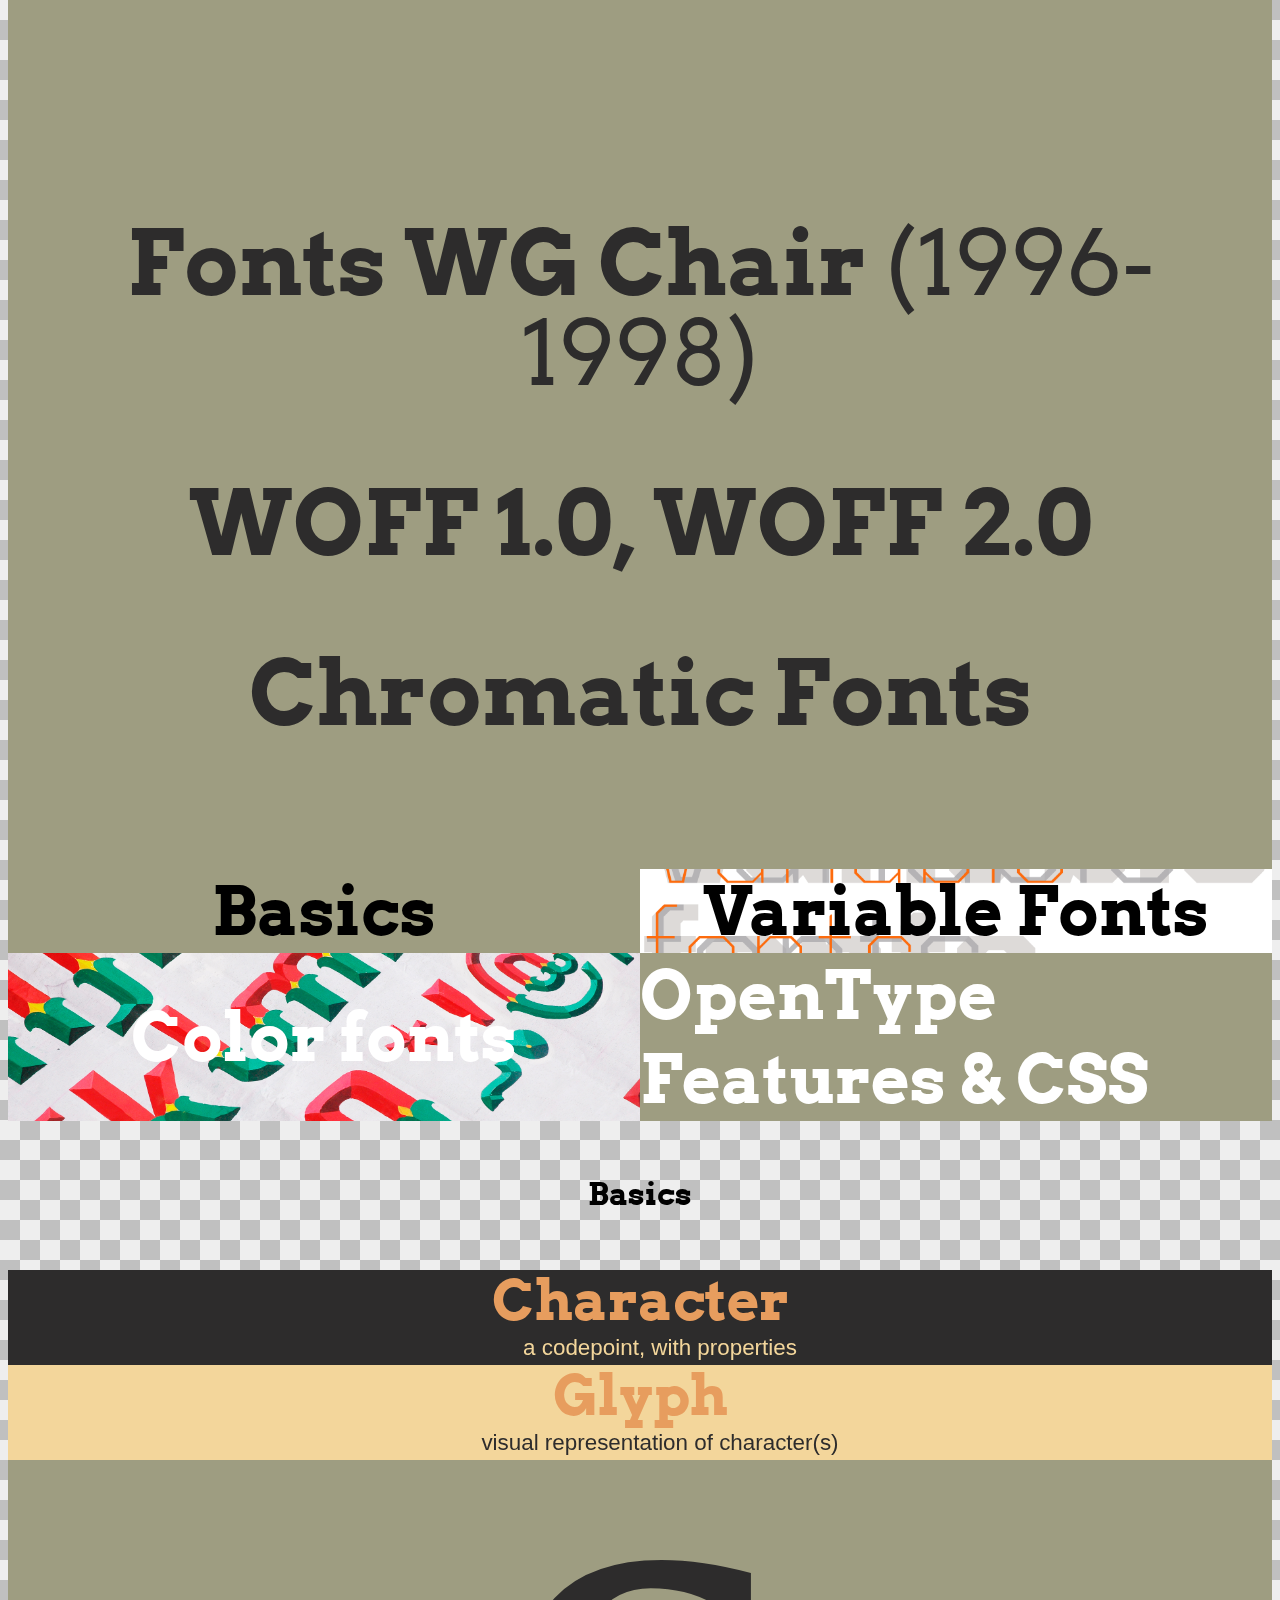
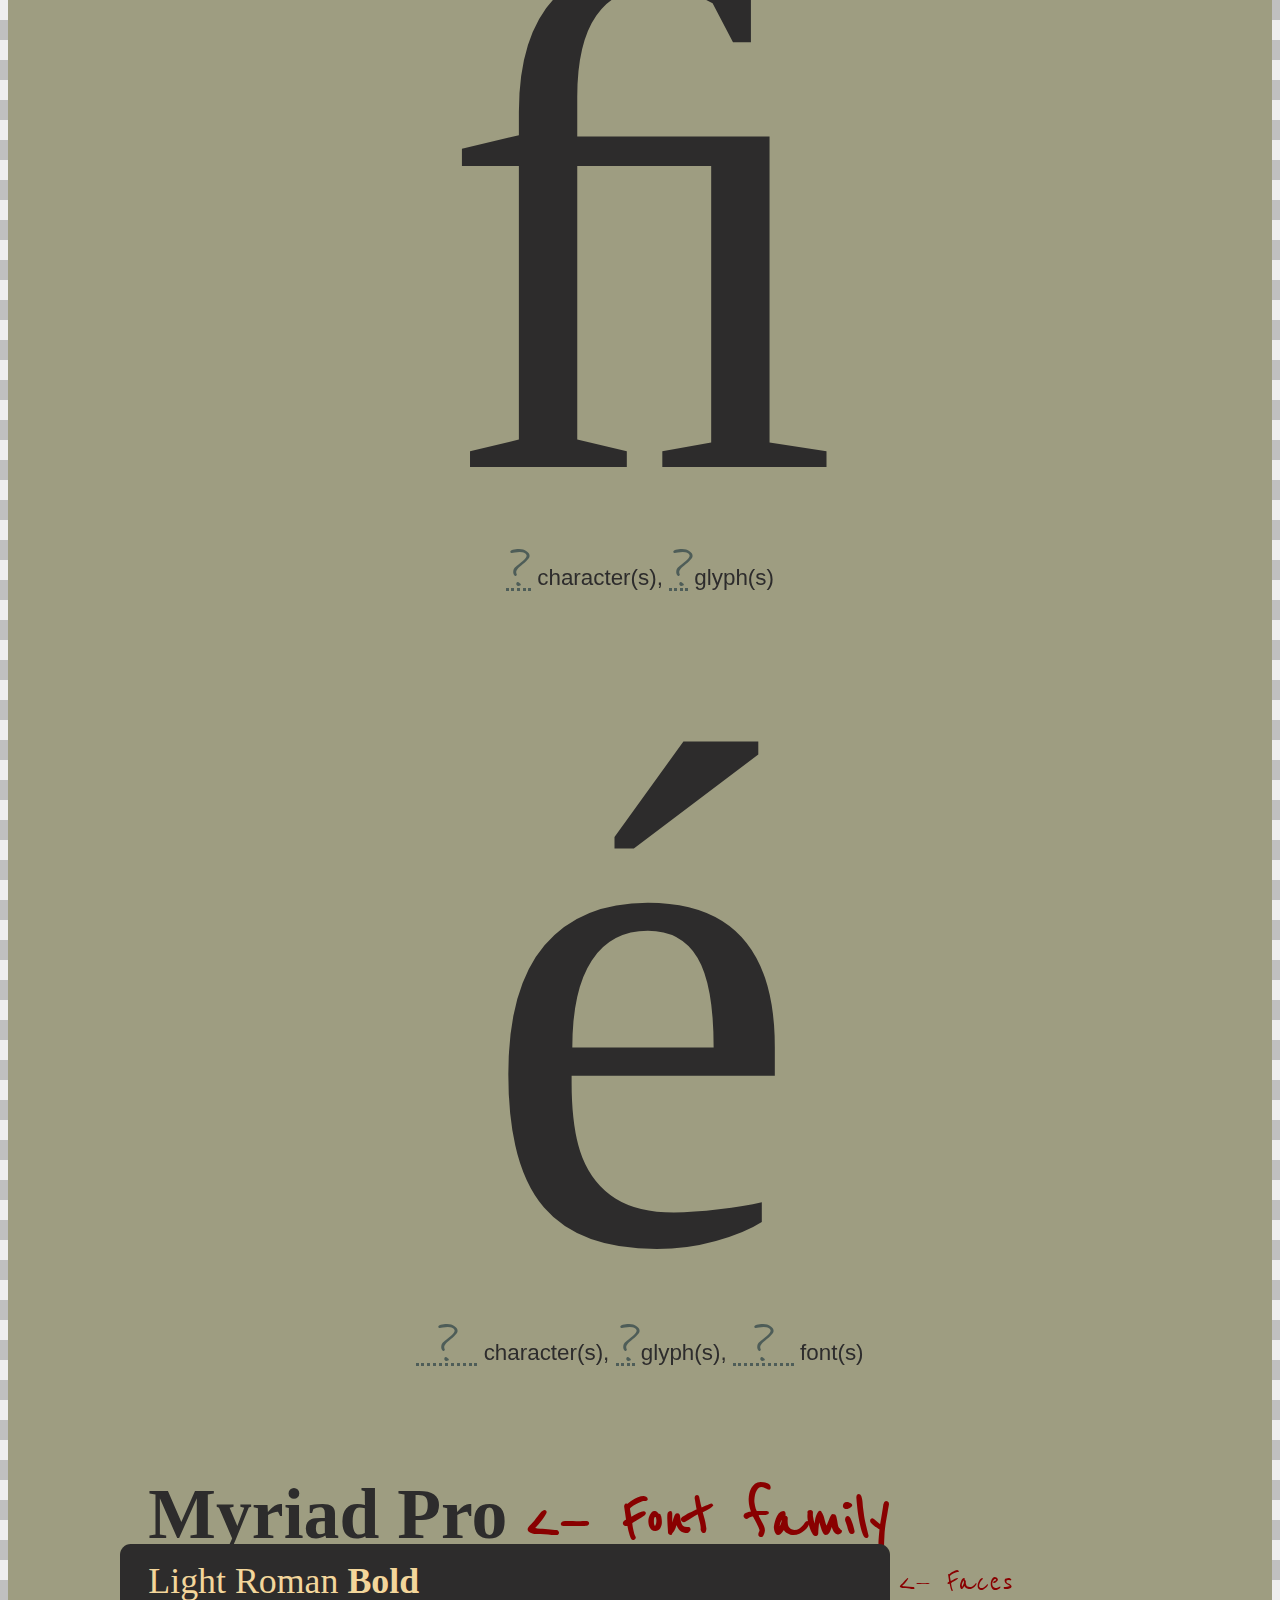
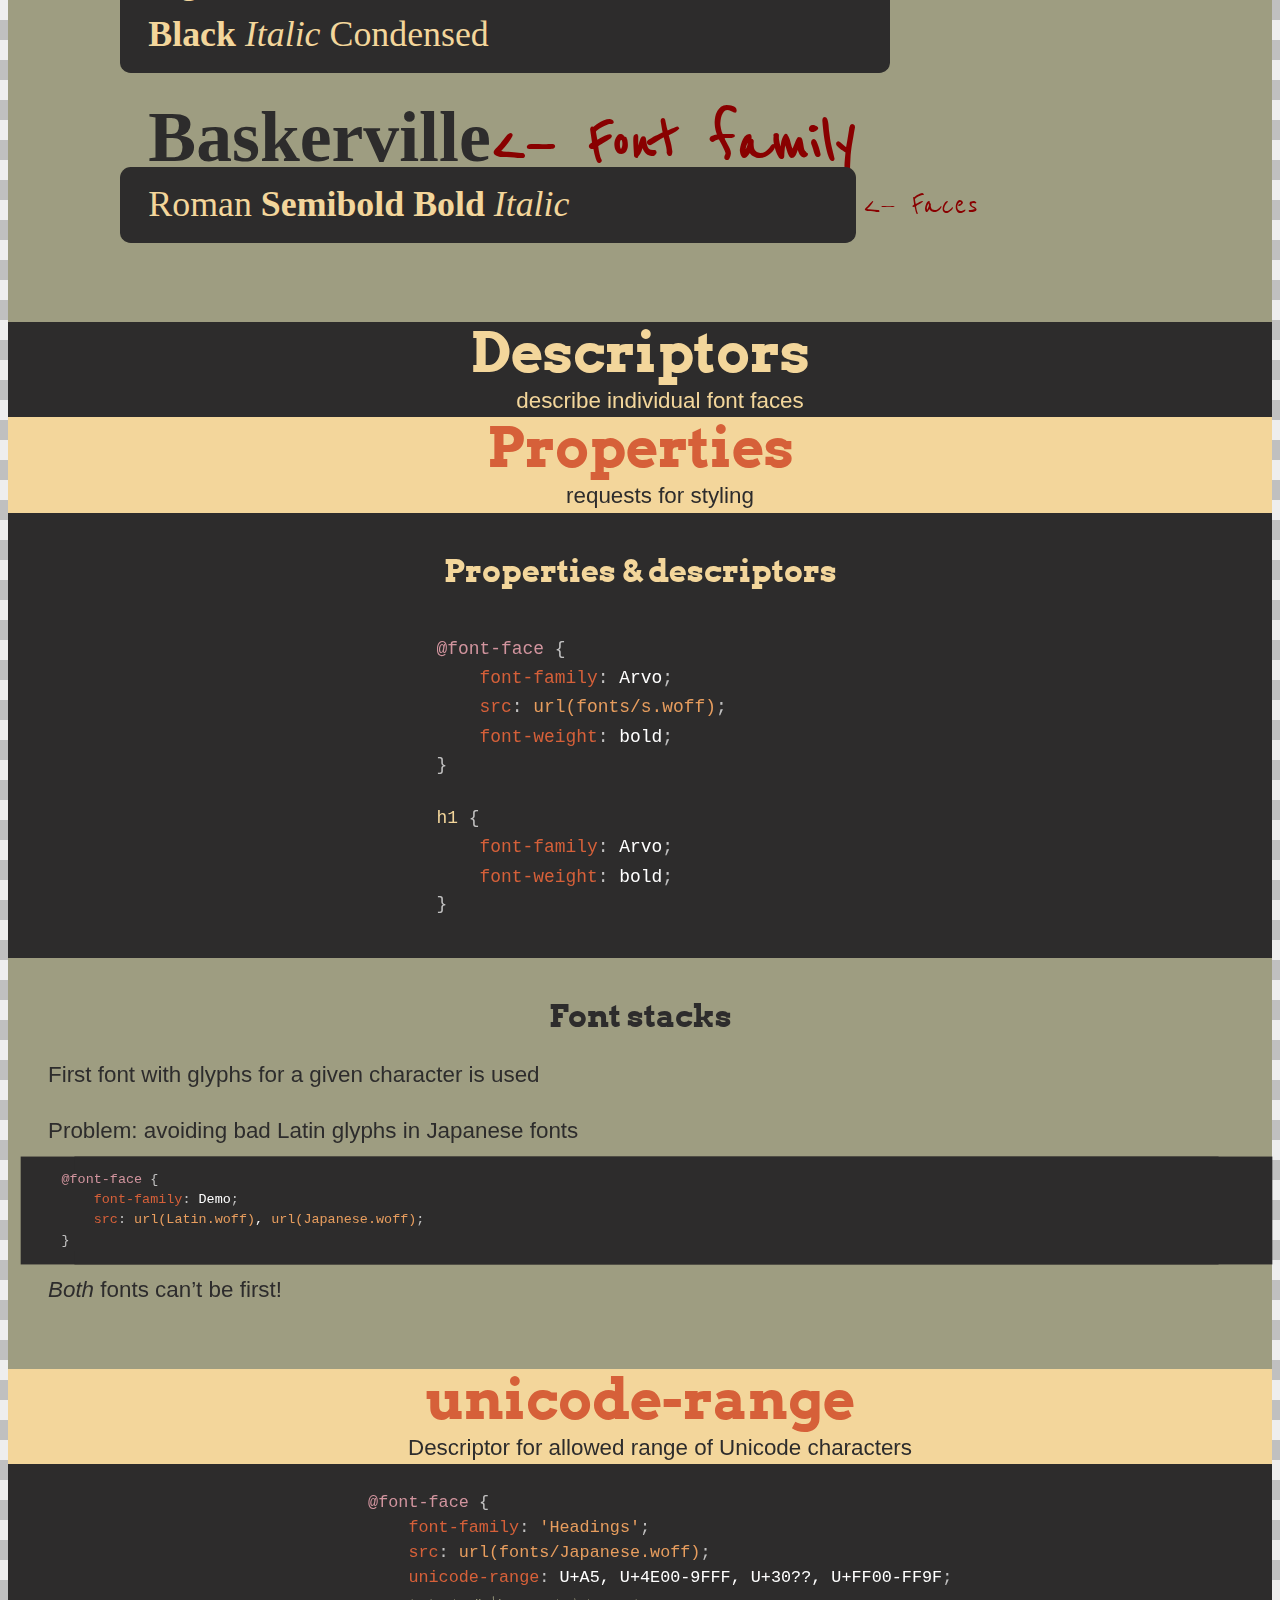
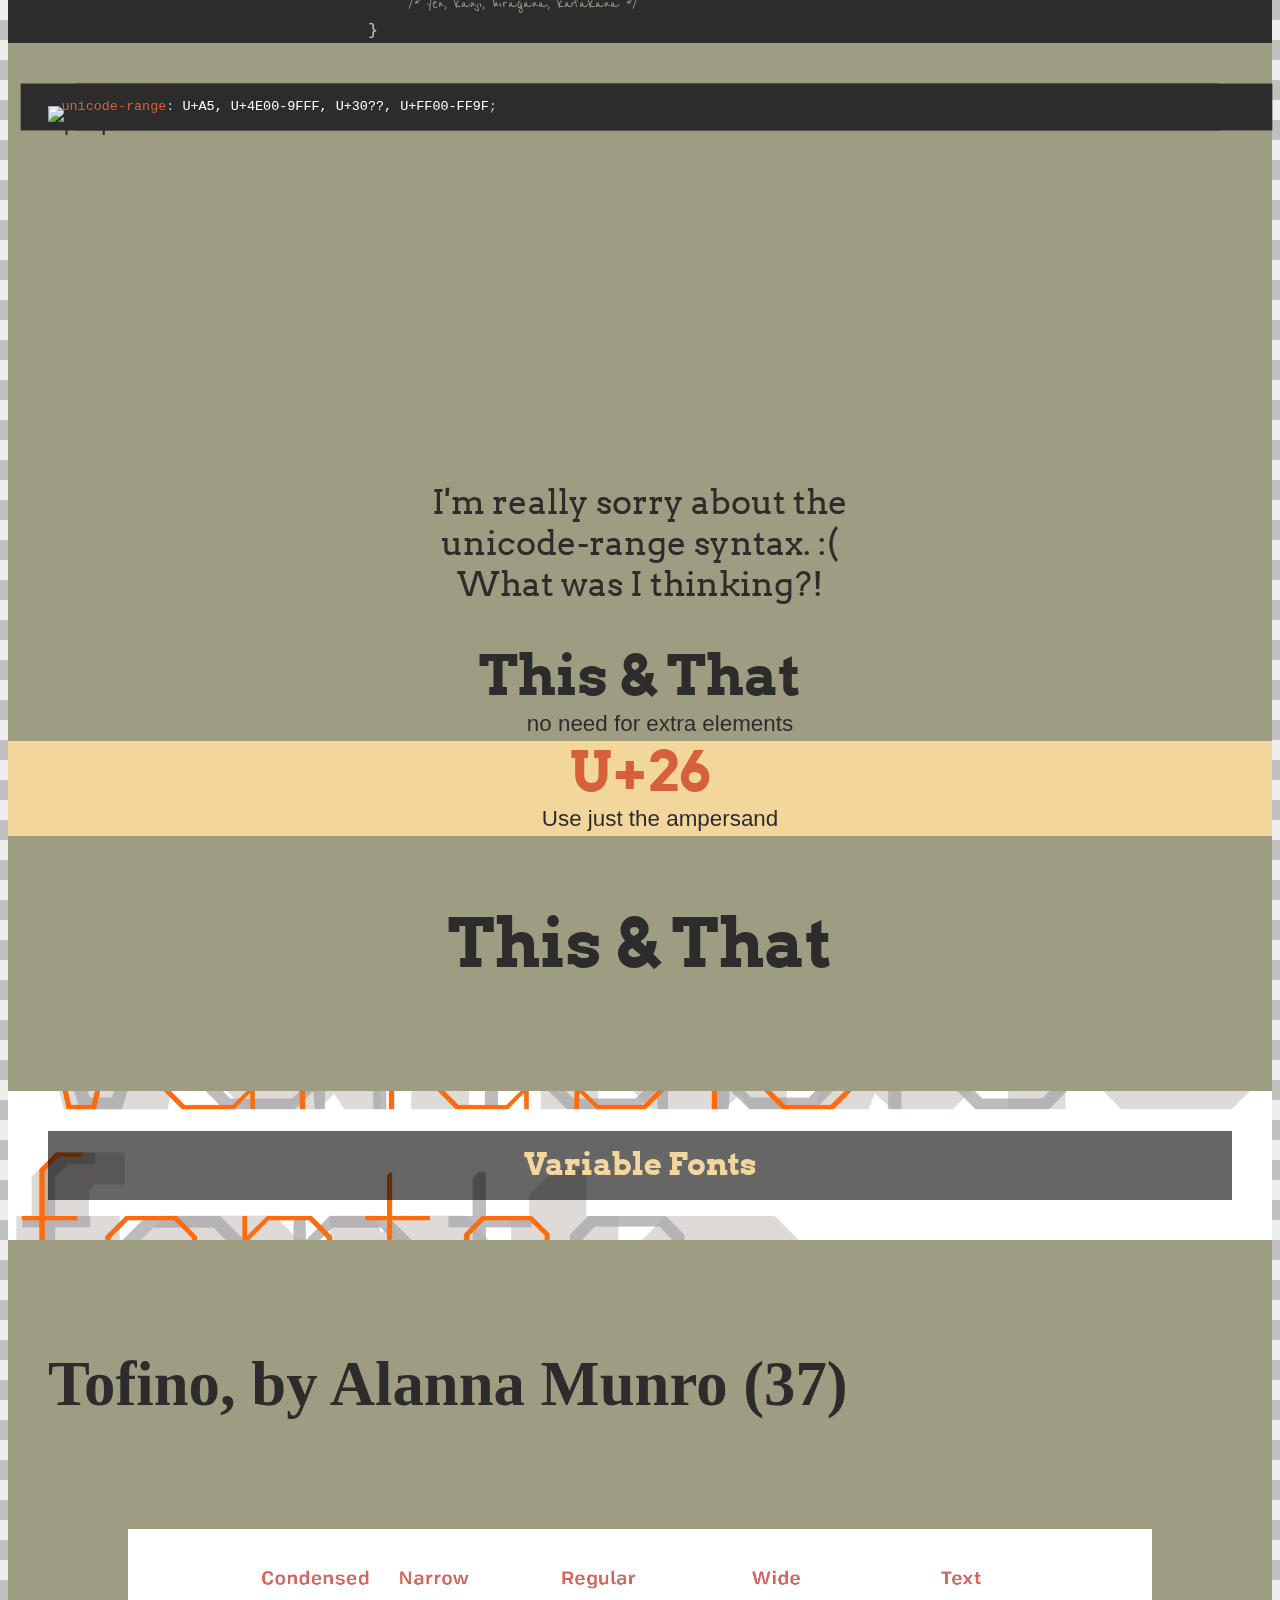
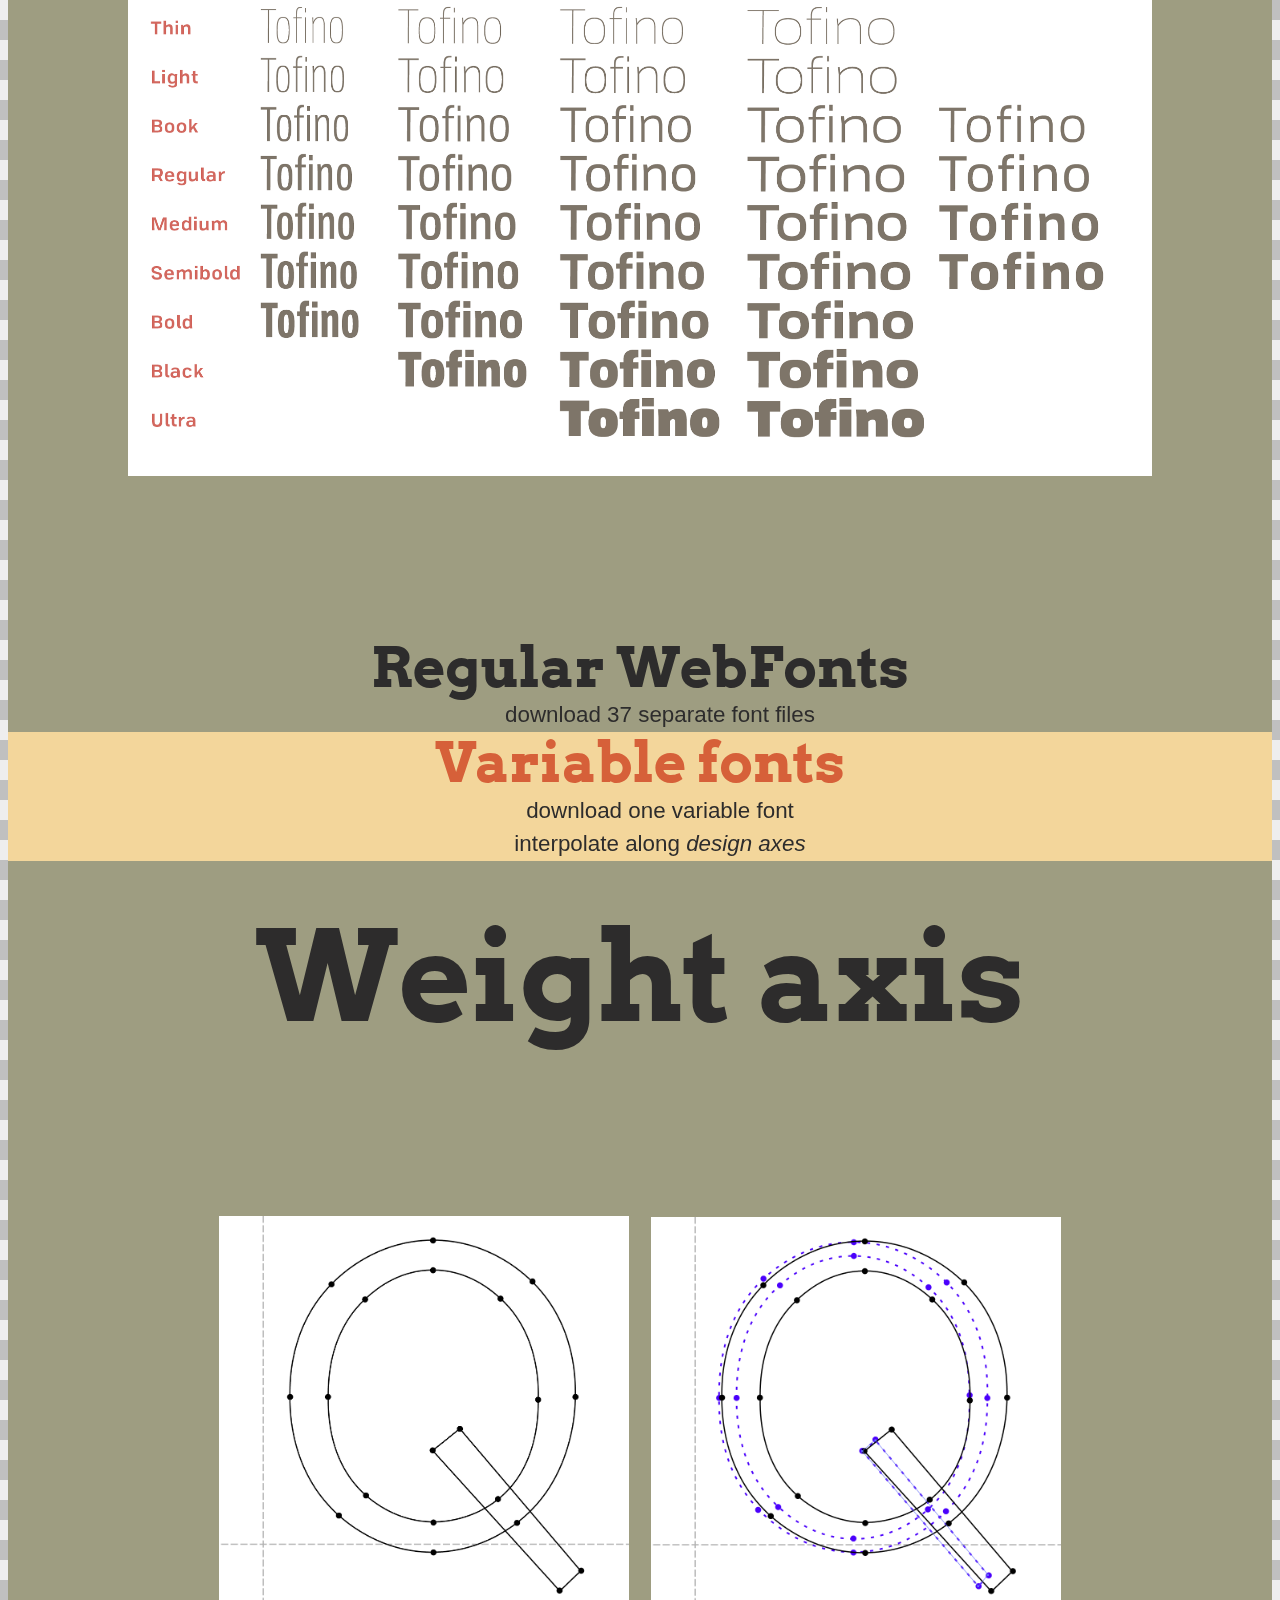
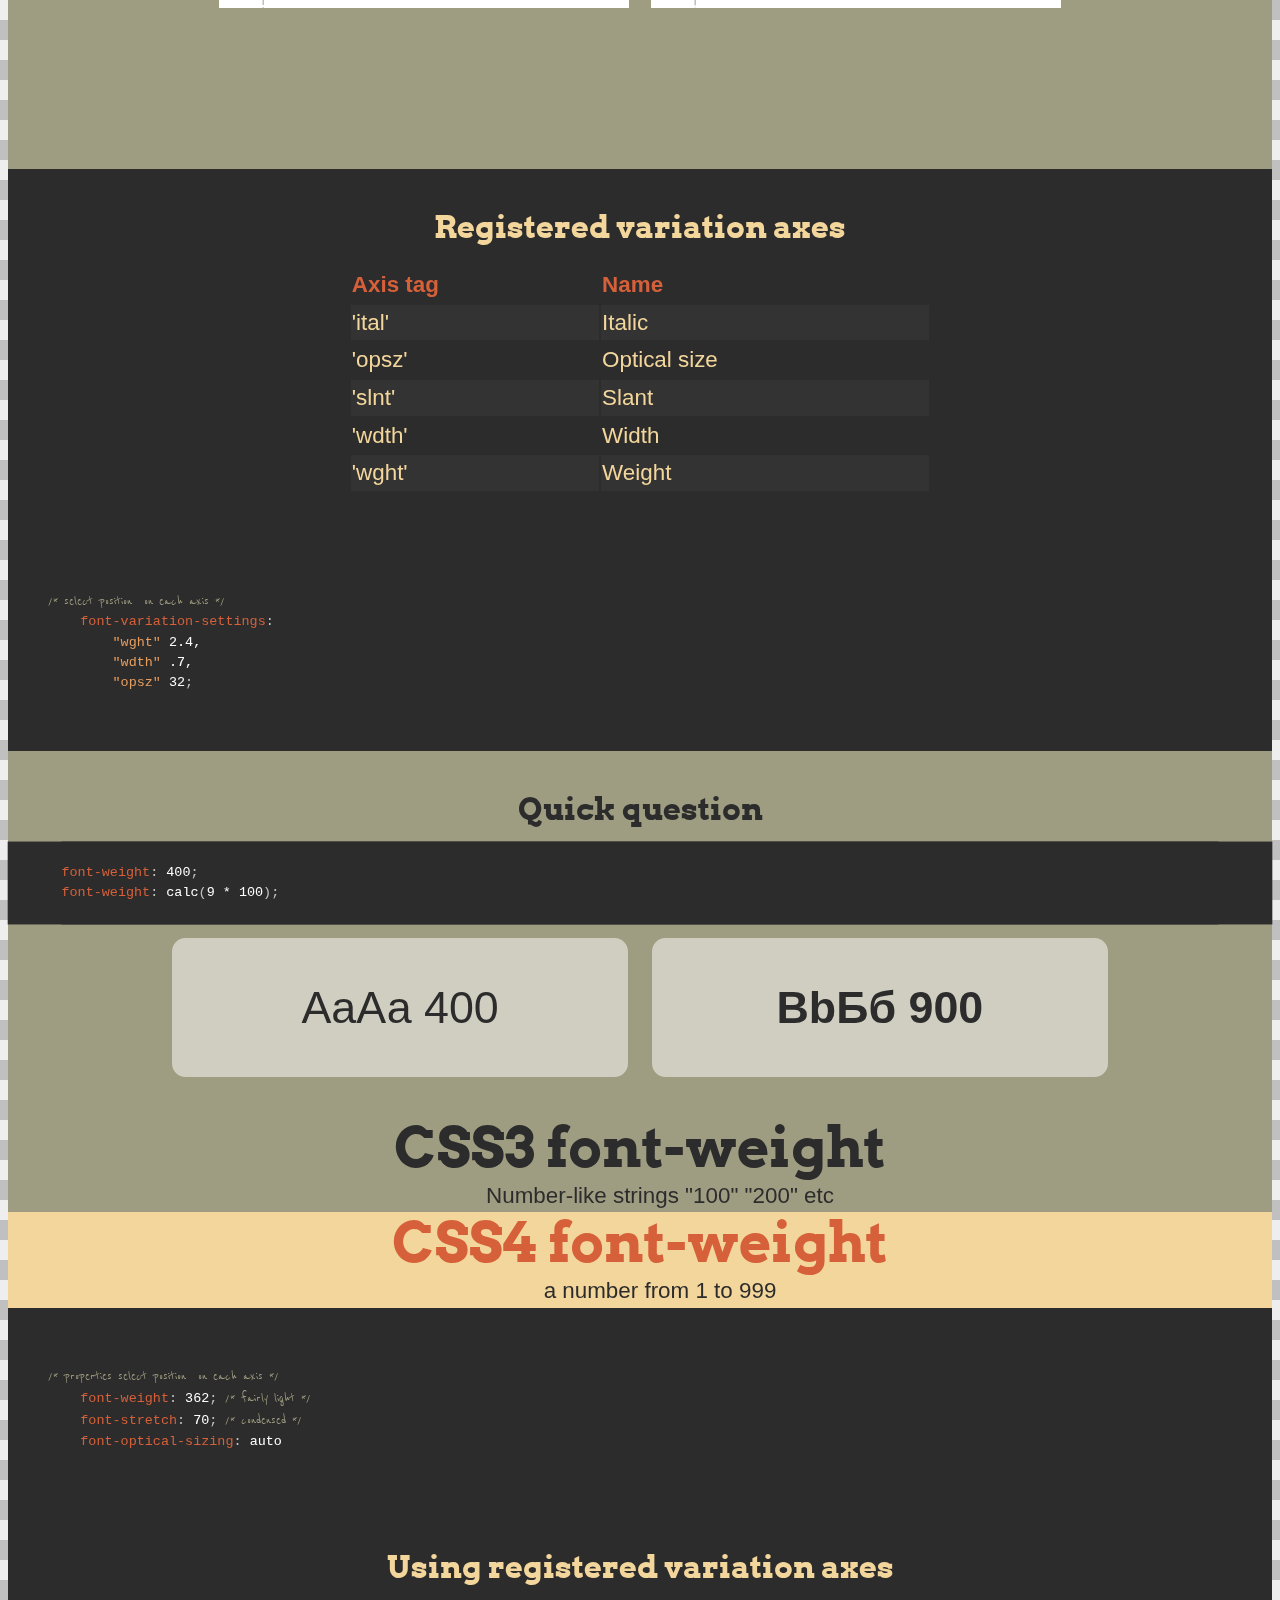
==== commit eccee46c: "vfont weight anim, mavo sliders" ====
--- a/everything-changes.html
+++ b/everything-changes.html
@@ -8,6 +8,7 @@
     <title>The State of WebFonts</title>
     <link href="../csss/slideshow.css" rel="stylesheet" />
     <link href="../csss/reusable.css" rel="stylesheet" />
+    <link rel="stylesheet" href="mavo.css">
     <link href="theme.css" rel="stylesheet" />
     <link href="talk.css" rel="stylesheet" />
     <script src="../prefixfree/prefixfree.min.js"></script>
@@ -30,13 +31,6 @@
         <p class="attribution"></p> -->
     </header>
 
-    <!-- Australia-specific intro
-    <section class="slide activity" id="hi2">
-            <img id="mypic" src="img/other-chris.jpg" alt="not me">
-            <p >Hello! <br /><span class="de-emphasize">I’m Chris Lilley</span></p>
-            <p class="delayed">No, I'm not <em>that</em> Chris Lilley</p>
-        </section>
-    -->
     <section id="#intro">
         <section class="slide activity" id="hi">
             <img id="mypic" src="img/chris-av.jpg" alt="me">
@@ -124,9 +118,9 @@
 
         <section class="slide dont-resize" id="familyface">
             <article style="font-family: Myriad Pro">
-                <h1>Myriad Pro <span class="delayed note">&lt;— Font family</span></h1>
+                <h1>Myriad Pro <span class="delayed note">&nbsp;&lt;— Font family</span></h1>
                 <ul>
-                    <li class="delayed note">&lt;— Faces</li>
+                    <li class="delayed note">&nbsp; &lt;— Faces</li>
                     <li style="font-weight: 100">Light</li>
                     <li>Roman</li>
                     <li style="font-weight: bold" class="break">Bold</li>
@@ -137,10 +131,10 @@
             </article>
             <!-- Add a different one, preferably with a small caps face -->
             <article style="font-family: Baskerville">
-                <h1>Baskerville<span class="delayed note">&lt;— Font family</span></h1>
+                <h1>Baskerville<span class="delayed note">&nbsp;&lt;— Font family</span></h1>
 
                 <ul>
-                    <li class="delayed note">&lt;— Faces</li>
+                    <li class="delayed note">&nbsp; &lt;— Faces</li>
                     <li>Roman</li>
                     <li style="font-weight: 600">Semibold</li>
                     <li style="font-weight: bold">Bold</li>
@@ -252,6 +246,7 @@
         <textarea>@font-face {
     font-family: amps;
     src: url(fonts/Rochester.otf);
+    unicode-range: U+26;
 }
 h1 {
 	font-family: Arvo, serif;
@@ -334,7 +329,7 @@
             </table>
         </section>
 
-    <section data-import="tofino-family"></section>
+    <!-- <section data-import="tofino-family"></section> -->
 
     <section class="centered code slide dark" id="fvs" data-type="CSS fonts 4">
             <pre><code>/* select position  on each axis */
@@ -405,8 +400,15 @@
                         <td>font-weight</td>
                 </tr>
         </table>
-        </section>
-
+    </section>
+
+    <section class="slide dark" id="weight-anim">
+        <ul class="wdemo delayed-children">
+            <li class="300">Variable, Weight 300</li>
+            <li class="800">Variable, Weight 800</li>
+            <li class="variable">Variable, Weight vari</li>
+        </ul>
+    </section>
 
     <section class="slide white figure" id="dunbar">
         <p><img src="img/dunbar.gif" alt="Dunbar variable font"/></p>
@@ -416,7 +418,7 @@
     <section class="centered code dark slide" id="descriptor-ranges"  data-type="CSS fonts 4" style="align-items: center">
         <pre style="font-size: calc(55% + 1vmin); padding: 0; margin: 0; width: max-content;"><code>@font-face {
 font-family: "Dunbar";
-src: "dunbar.otf";
+src: url("dunbar.otf");
 font-weight: 100 900;
 font-stretch: 50% 200%;
 font-style: -10deg 40deg;
@@ -449,14 +451,20 @@
 
     <section id="simplify-gsub" class="slide" style="background: url(img/dollar.gif) center repeat-x white;"></section>
 
+    <section class="image slide white" id="independent-axes"
+    style="background: url(img/weight-width-1.png) center white no-repeat; background-size: contain;">
+
+    </section>
+
+    <section class="image slide white" id="coordinated-axes"
+    style="background: url(img/weight-width-2.png) center white no-repeat; background-size: contain;">
+
+    </section>
+
     <section class="slide figure" id="peace">
         <p><img src="img/peace-type.gif" alt="peace"/></p>
     </section>
 
-    <section class="image slide image" id="wakamai"
-    style="background: url(img/wakamai-fondue.png) center black no-repeat; background-size: cover">
-        <h1>What Can My Font Do?</h1>
-    </section>
 
     <section class="dark slide quote">
         <blockquote>
@@ -782,7 +790,12 @@
 <code>letter-spacing:</code> <input type="number" min="-.1" max=".1" step=".01" value="0" class="css-control" data-style="letter-spacing: {value}em;" data-subject=".figure">em;</pre>
         </section>
 
-
+        <section class="image slide image" id="wakamai"
+        style="background: url(img/wakamai-fondue.png) center black no-repeat; background-size: cover">
+            <h1>What Can My Font Do?</h1>
+        </section>
+
+        <!-- now tab to the live site -->
         <!-- end of OT features section -->
     </section>
 
@@ -900,24 +913,30 @@
         <dl>
             <dt><a href="https://www.flickr.com/photos/davepc/6883820262/">Typography I/Helvetica</a></dt>
             <dd>David Costa, cc-by-nc</dd>
+            <dt><a href="https://www.monotype.com/resources/articles/variable-fonts-making-the-promise-a-reality/">Coordinated axes to preserve line length</a></dt>
+            <dd>Bob Taylor, Monotype</dd>
             <dt><a href="https://www.flickr.com/photos/fontshop/4134128747/">Periodic Table of Font Elements 1.1</a></dt>
             <dd>FontShop, cc-by</dd>
-            <dt><a href="https://www.flickr.com/photos/zachheller/5116640316/">Speedometer</a></dt>
+            <!-- <dt><a href="https://www.flickr.com/photos/zachheller/5116640316/">Speedometer</a></dt>
             <dd>Zach Heller, cc-by</dd>
             <dt><a href="https://www.flickr.com/photos/stinkiepinkie_infinity/2620802106/">Crystal Ball</a></dt>
-            <dd>Shawn Perez, cc-by</dd>
+            <dd>Shawn Perez, cc-by</dd> -->
             <dt><a href="https://www.flickr.com/photos/jcolman/2794559035/">Wooden type blocks at Fremont indoor Sunday market</a></dt>
             <dd>Jonathon Colman, cc-by-nc-nd</dd>
             <dt><a href="https://commons.wikimedia.org/wiki/File:12th-century_painters_-_Manuscript_of_Church_Law_-_WGA15726.jpg">Manuscript of Church Law</a></dt>
             <dd>Unknown Miniaturist, English (active 1120s in Canterbury). Public domain.</dd>
 			<dt><a href="http://stuff.djr.com/variable-demo/">“Lab” Variable font</a></dt>
             <dd>David Jonathan Ross, "intended for fun and experimentation"</dd>
-            <dt><a href="https://medium.com/@tiro/https-medium-com-tiro-introducing-opentype-variable-fonts-12ba6cd2369#.thauil4ix">Normalised
+            <!-- <dt><a href="https://medium.com/@tiro/https-medium-com-tiro-introducing-opentype-variable-fonts-12ba6cd2369#.thauil4ix">Normalised
             design space of a 3-axis variable font</a></dt>
-            <dd>John Hudson, using Kepler, a design by Robert Slimbach</dd>
-            <dt><a href="http://letterror.com/dev/mathshapes/page_25_Peace.html">peace demo</a></dt>
+            <dd>John Hudson, using Kepler, a design by Robert Slimbach</dd>-->
+            <dt><a href="http://letterror.com/dev/mathshapes/page_25_Peace.html">peace variable font demo</a></dt>
             <dd>Erik van Blokland</dd>
-            <dt>Responsive variable font samples</dt>
+            <dt>
+                <a href="https://codepen.io/mandymichael/pen/YYaWop">Grassy Text with Variable fonts. </a>
+                <dd>Codepen by Mandy Michael </dd>
+            </dt>
+
         </dl>
     </section>
 
@@ -952,7 +971,7 @@
         </dl>
     </section>
 
-
+    <script src="mavo.min.js"></script>
     <script src="../csss/slideshow.js"></script>
     <script src="prism.js"></script>
     <script src="../csss/plugins/css-edit.js"></script>
--- a/mavo.css
+++ b/mavo.css
@@ -0,0 +1,613 @@
+@charset "UTF-8";
+[mv-app] {
+  --mv-loader: url("data:image/svg+xml,%3Csvg%20xmlns%3D%22http%3A%2F%2Fwww.w3.org%2F2000%2Fsvg%22%20xmlns%3Axlink%3D%22http%3A%2F%2Fwww.w3.org%2F1999%2Fxlink%22%20viewBox%3D%220%200%20300%20100%22%3E%3Cstyle%3E%40keyframes%20grow%20{	33.3%25%20{stroke-width%3A%2050px}	from%2C%2066.6%25%2C%20to%20{%20stroke-width%3A%200}}circle%20{	animation%3A%20grow%20.6s%20infinite%20both%3B	fill%3A%20white%3B	stroke%3A%20white%3B}%3C%2Fstyle%3E%3Ccircle%20cx%3D%2250%22%20cy%3D%2250%22%20r%3D%2222%22%20%2F%3E%3Ccircle%20cx%3D%22150%22%20cy%3D%2250%22%20r%3D%2222%22%20style%3D%22animation-delay%3A%20.2s%22%20%2F%3E%3Ccircle%20cx%3D%22250%22%20cy%3D%2250%22%20r%3D%2222%22%20style%3D%22animation-delay%3A%20.4s%22%20%2F%3E%3C%2Fsvg%3E");
+  --mv-rubbish-bin: url("data:image/svg+xml,%3Csvg%20xmlns%3D%22http%3A%2F%2Fwww.w3.org%2F2000%2Fsvg%22%20version%3D%221.1%22%20viewBox%3D%220%200%20100%20125%22%20fill%3D%22rgb%28200%2C0%2C0%29%22%3E	%3Cpath%20d%3D%22M65%2C15.437V8c0-3.86-3.141-7-7-7H42c-3.86%2C0-7%2C3.14-7%2C7v7.437C14.017%2C16.816%2C14%2C21%2C14%2C21v10h72V21%20C86%2C21%2C85.982%2C16.816%2C65%2C15.437z%20M43%2C9h14v6.086C54.828%2C15.032%2C52.51%2C15%2C50%2C15c-2.51%2C0-4.828%2C0.032-7%2C0.086V9z%22%2F%3E	%3Cpath%20d%3D%22M19%2C37l6%2C62h50l6-62H19z%20M35.167%2C88.995C35.11%2C88.998%2C35.053%2C89%2C34.998%2C89c-1.581%2C0-2.904-1.236-2.993-2.834l-2-36%20%20c-0.092-1.654%2C1.175-3.07%2C2.829-3.162c1.663-0.089%2C3.07%2C1.175%2C3.162%2C2.829l2%2C36C38.087%2C87.488%2C36.821%2C88.903%2C35.167%2C88.995z%20M53%2C86			c0%2C1.657-1.343%2C3-3%2C3c-1.657%2C0-3-1.343-3-3V50c0-1.657%2C1.343-3%2C3-3c1.657%2C0%2C3%2C1.343%2C3%2C3V86z%20M67.995%2C86.166%20%20C67.906%2C87.764%2C66.583%2C89%2C65.003%2C89c-0.057%2C0-0.112-0.002-0.169-0.005c-1.654-0.092-2.921-1.507-2.829-3.161l2-36			c0.093-1.655%2C1.533-2.906%2C3.161-2.829c1.654%2C0.092%2C2.921%2C1.508%2C2.829%2C3.162L67.995%2C86.166z%22%2F%3E	%3C%2Fsvg%3E"); }
+
+[mv-app] [hidden] {
+  display: none; }
+
+.mv-danger:enabled:hover {
+  -webkit-box-shadow: 0 0 10em #b00 inset;
+  box-shadow: 0 0 10em #b00 inset;
+  color: white; }
+
+.mv-highlight {
+  -webkit-box-shadow: 0 0 0 50vmax rgba(255, 247, 0, 0.5) inset ;
+  box-shadow: 0 0 0 50vmax rgba(255, 247, 0, 0.5) inset ; }
+
+.mv-item-bar.mv-ui {
+  all: initial;
+  position: absolute;
+  z-index: 10;
+  display: -webkit-inline-box;
+  display: -ms-inline-flexbox;
+  display: inline-flex;
+  -webkit-box-shadow: 0 0.1em 0.15em rgba(0, 0, 0, 0.12);
+  box-shadow: 0 0.1em 0.15em rgba(0, 0, 0, 0.12);
+  border-radius: calc(.3em + 1px);
+  white-space: nowrap;
+  opacity: .7;
+  bottom: 100%;
+  right: 0;
+  margin: .2em 0; }
+  .mv-item-bar.mv-ui.mv-adjacent,
+  tr[mv-multiple] > .mv-item-bar.mv-ui {
+    bottom: auto;
+    right: auto; }
+  .mv-item-bar.mv-ui[hidden] {
+    opacity: 0;
+    pointer-events: none; }
+  .mv-item-bar.mv-ui:not([hidden]) {
+    -webkit-transition: .4s opacity;
+    transition: .4s opacity; }
+  .mv-item-bar.mv-ui:hover, .mv-item-bar.mv-ui.mv-sticky {
+    opacity: 1; }
+  .mv-item-bar.mv-ui:focus-within {
+    opacity: 1; }
+  .mv-item-bar.mv-ui.mv-adjacent {
+    -webkit-transform: translate(-100%, -100%) translateX(-0.3em);
+    transform: translate(-100%, -100%) translateX(-0.3em);
+    top: var(--mv-item-top);
+    left: calc(var(--mv-item-left) + var(--mv-item-width)); }
+  .mv-item-bar.mv-ui button {
+    all: unset;
+    padding: .2em .3em;
+    min-width: 1em;
+    min-height: 1em;
+    border: 1px solid rgba(0, 0, 0, 0.1);
+    cursor: pointer;
+    background: #eee no-repeat center;
+    line-height: 1;
+    font-size: 120%;
+    text-align: center; }
+    .mv-item-bar.mv-ui button:not(:hover):not(:focus) {
+      -webkit-box-shadow: 0 .4em 1em white inset;
+      box-shadow: 0 .4em 1em white inset; }
+    .mv-item-bar.mv-ui button:first-child {
+      border-top-left-radius: 0.3em;
+      border-bottom-left-radius: 0.3em; }
+    .mv-item-bar.mv-ui button:last-child {
+      border-top-right-radius: 0.3em;
+      border-bottom-right-radius: 0.3em; }
+    .mv-item-bar.mv-ui button:not(:first-child) {
+      border-left: 0; }
+  .mv-item-bar.mv-ui .mv-delete {
+    color: #c80000; }
+    .mv-item-bar.mv-ui .mv-delete::before {
+      content: url("data:image/svg+xml,%3Csvg%20xmlns%3D%22http%3A%2F%2Fwww.w3.org%2F2000%2Fsvg%22%20version%3D%221.1%22%20viewBox%3D%220%200%20100%20125%22%20fill%3D%22rgb%28200%2C0%2C0%29%22%3E	%3Cpath%20d%3D%22M65%2C15.437V8c0-3.86-3.141-7-7-7H42c-3.86%2C0-7%2C3.14-7%2C7v7.437C14.017%2C16.816%2C14%2C21%2C14%2C21v10h72V21%20C86%2C21%2C85.982%2C16.816%2C65%2C15.437z%20M43%2C9h14v6.086C54.828%2C15.032%2C52.51%2C15%2C50%2C15c-2.51%2C0-4.828%2C0.032-7%2C0.086V9z%22%2F%3E	%3Cpath%20d%3D%22M19%2C37l6%2C62h50l6-62H19z%20M35.167%2C88.995C35.11%2C88.998%2C35.053%2C89%2C34.998%2C89c-1.581%2C0-2.904-1.236-2.993-2.834l-2-36%20%20c-0.092-1.654%2C1.175-3.07%2C2.829-3.162c1.663-0.089%2C3.07%2C1.175%2C3.162%2C2.829l2%2C36C38.087%2C87.488%2C36.821%2C88.903%2C35.167%2C88.995z%20M53%2C86			c0%2C1.657-1.343%2C3-3%2C3c-1.657%2C0-3-1.343-3-3V50c0-1.657%2C1.343-3%2C3-3c1.657%2C0%2C3%2C1.343%2C3%2C3V86z%20M67.995%2C86.166%20%20C67.906%2C87.764%2C66.583%2C89%2C65.003%2C89c-0.057%2C0-0.112-0.002-0.169-0.005c-1.654-0.092-2.921-1.507-2.829-3.161l2-36			c0.093-1.655%2C1.533-2.906%2C3.161-2.829c1.654%2C0.092%2C2.921%2C1.508%2C2.829%2C3.162L67.995%2C86.166z%22%2F%3E	%3C%2Fsvg%3E");
+      display: block;
+      width: 1em;
+      height: 1em; }
+    .mv-item-bar.mv-ui .mv-delete:hover, .mv-item-bar.mv-ui .mv-delete:focus {
+      background-color: #c80000;
+      color: white; }
+      .mv-item-bar.mv-ui .mv-delete:hover::before, .mv-item-bar.mv-ui .mv-delete:focus::before {
+        -webkit-filter: saturate(0) brightness(600%);
+        filter: saturate(0) brightness(600%); }
+  .mv-item-bar.mv-ui .mv-add {
+    color: #81b814; }
+    .mv-item-bar.mv-ui .mv-add::before {
+      content: "✚"; }
+    .mv-item-bar.mv-ui .mv-add:hover, .mv-item-bar.mv-ui .mv-add:focus {
+      background-color: #81b814;
+      color: white; }
+  .mv-item-bar.mv-ui .mv-drag-handle::before {
+    content: "≡"; }
+  .mv-item-bar.mv-ui .mv-drag-handle:hover, .mv-item-bar.mv-ui .mv-drag-handle:focus {
+    background-color: #4d4d4d;
+    color: white; }
+  [mv-app]:not([mv-permissions~="delete"]) .mv-item-bar.mv-ui .mv-delete,
+  [mv-app]:not([mv-permissions~="add"]) .mv-item-bar.mv-ui .mv-add {
+    display: none; }
+
+.mv-drag-handle {
+  cursor: move; }
+  .mv-drag-handle:active, .mv-drag-handle:focus {
+    cursor: -webkit-grabbing;
+    cursor: grabbing; }
+
+[mv-multiple] {
+  position: relative; }
+  [mv-multiple].mv-highlight {
+    -webkit-box-shadow: 0 0 0 50vmax rgba(149, 191, 64, 0.25) inset !important;
+    box-shadow: 0 0 0 50vmax rgba(149, 191, 64, 0.25) inset !important; }
+  [mv-multiple].gu-mirror {
+    position: fixed !important;
+    margin: 0 !important;
+    z-index: 9999 !important;
+    opacity: 0.8; }
+  [mv-multiple].gu-transit {
+    opacity: 0.2; }
+
+.gu-hide {
+  display: none !important; }
+
+.gu-unselectable {
+  -webkit-user-select: none !important;
+  -moz-user-select: none !important;
+  -ms-user-select: none !important;
+  user-select: none !important; }
+
+button.mv-close {
+  all: unset;
+  float: right;
+  width: 1.1em;
+  padding-bottom: .1em;
+  border: none;
+  border-radius: 50%;
+  margin: 0 0 0 1em;
+  background: rgba(180, 0, 0, 0.6);
+  color: white;
+  font: bold 100%/1 sans-serif;
+  cursor: pointer;
+  text-align: center; }
+  button.mv-close:hover {
+    background: #b40000; }
+
+[mv-app] [property].mv-multiline {
+  white-space: pre-line; }
+
+[mv-app] button.mv-add {
+  display: inline-block;
+  vertical-align: middle; }
+
+[mv-app]:not([mv-permissions~="add"]) button.mv-add {
+  display: none; }
+
+[mv-app].mv-highlight-unsaved .mv-unsaved-changes {
+  -webkit-box-shadow: 0 0 0 50vmax rgba(64, 191, 191, 0.25) inset !important;
+  box-shadow: 0 0 0 50vmax rgba(64, 191, 191, 0.25) inset !important; }
+
+[mv-app] .mv-empty:not([mv-mode="edit"]):not(td):not(th) {
+  display: none; }
+
+[mv-app][mv-mode="edit"] .mv-empty,
+[mv-app] [mv-mode="edit"] .mv-empty {
+  opacity: .5; }
+
+[mv-app][mv-mode="edit"] .mv-editor:focus,
+[mv-app] [mv-mode="edit"] .mv-editor:focus {
+  outline: none;
+  -webkit-box-shadow: 0 0 0 1px rgba(133, 160, 173, 0.5), 1px 1px 0.5em 1px rgba(0, 0, 0, 0.3) !important;
+  box-shadow: 0 0 0 1px rgba(133, 160, 173, 0.5), 1px 1px 0.5em 1px rgba(0, 0, 0, 0.3) !important; }
+
+[mv-app][mv-permissions~="login"] .mv-logged-in,
+[mv-app][mv-permissions~="logout"] .mv-logged-out {
+  display: none; }
+
+[mv-progress="Loading"] [mv-multiple] {
+  display: none; }
+
+[mv-progress]::after {
+  content: attr(mv-progress) "…";
+  content: var(--mv-progress-text, attr(mv-progress)) "…";
+  position: fixed;
+  z-index: 10;
+  left: 50%;
+  top: 50%;
+  -webkit-transform: translate(-50%, -50%);
+  transform: translate(-50%, -50%);
+  border: 1em solid transparent;
+  border-bottom-width: .8em;
+  padding-top: 3em;
+  border-radius: .5em;
+  background-image: url("data:image/svg+xml,%3Csvg%20xmlns%3D%22http%3A%2F%2Fwww.w3.org%2F2000%2Fsvg%22%20xmlns%3Axlink%3D%22http%3A%2F%2Fwww.w3.org%2F1999%2Fxlink%22%20viewBox%3D%220%200%20300%20100%22%3E%3Cstyle%3E%40keyframes%20grow%20{	33.3%25%20{stroke-width%3A%2050px}	from%2C%2066.6%25%2C%20to%20{%20stroke-width%3A%200}}circle%20{	animation%3A%20grow%20.6s%20infinite%20both%3B	fill%3A%20white%3B	stroke%3A%20white%3B}%3C%2Fstyle%3E%3Ccircle%20cx%3D%2250%22%20cy%3D%2250%22%20r%3D%2222%22%20%2F%3E%3Ccircle%20cx%3D%22150%22%20cy%3D%2250%22%20r%3D%2222%22%20style%3D%22animation-delay%3A%20.2s%22%20%2F%3E%3Ccircle%20cx%3D%22250%22%20cy%3D%2250%22%20r%3D%2222%22%20style%3D%22animation-delay%3A%20.4s%22%20%2F%3E%3C%2Fsvg%3E");
+  background-repeat: no-repeat;
+  background-color: rgba(0, 0, 0, 0.4);
+  background-position-y: calc(50% - 1em);
+  background-origin: padding-box;
+  -webkit-backdrop-filter: blur(3px);
+  backdrop-filter: blur(3px);
+  color: white;
+  font-weight: bold;
+  -webkit-hyphens: none;
+  -ms-hyphens: none;
+  hyphens: none; }
+
+[mv-mode="read"] {
+  --mv-mode: read; }
+
+[mv-mode="edit"] {
+  --mv-mode: edit; }
+
+[mv-mode=""] {
+  --mv-mode: initial; }
+
+[property][mv-mode="edit"]:not([typeof]):not([mv-group]) input.mv-editor,
+[property][mv-mode="edit"]:not([typeof]):not([mv-group]) select.mv-editor,
+[property][mv-mode="edit"]:not([typeof]):not([mv-group]) textarea.mv-editor {
+  all: unset;
+  cursor: auto; }
+
+[property][mv-mode="edit"]:not([typeof]):not([mv-group]):not(input):not(select):not(textarea):hover {
+  -webkit-box-shadow: 0 0 0 50vmax rgba(255, 247, 0, 0.2) inset ;
+  box-shadow: 0 0 0 50vmax rgba(255, 247, 0, 0.2) inset ; }
+
+[property][mv-mode="edit"]:not([typeof]):not([mv-group]) textarea.mv-editor {
+  display: block;
+  -webkit-box-sizing: border-box;
+  box-sizing: border-box;
+  width: 100%; }
+
+[property][mv-mode="edit"]:not([typeof]):not([mv-group]) input.mv-editor {
+  max-width: 100%; }
+
+[property][mv-mode="edit"]:not([typeof]):not([mv-group]) select.mv-editor {
+  white-space: nowrap; }
+
+[property][mv-mode="edit"]:not([typeof]):not([mv-group])[mv-attribute="none"], [property][mv-mode="edit"]:not([typeof]):not([mv-group])[mv-attribute="null"] {
+  cursor: text; }
+  [property][mv-mode="edit"]:not([typeof]):not([mv-group])[mv-attribute="none"].mv-empty.mv-pending-edit::before, [property][mv-mode="edit"]:not([typeof]):not([mv-group])[mv-attribute="null"].mv-empty.mv-pending-edit::before {
+    content: "(" attr(aria-label) ")";
+    opacity: .5; }
+
+meta[property][mv-mode="edit"] {
+  display: inline-block;
+  padding: .15em .4em;
+  border: 1px dashed;
+  margin: 0 .2em;
+  color: gray;
+  font-weight: bold; }
+  meta[property][mv-mode="edit"]::before {
+    content: attr(property); }
+
+meter[property][mv-mode="edit"], progress[property][mv-mode="edit"] {
+  cursor: ew-resize; }
+
+.mv-toggle[property]:not([aria-checked="true"]):not([mv-mode="edit"]) {
+  display: none; }
+
+.mv-toggle[property][mv-mode="edit"] {
+  cursor: pointer; }
+  .mv-toggle[property][mv-mode="edit"]:not([aria-checked]) {
+    opacity: .5; }
+
+.mv-popup {
+  all: initial;
+  position: fixed;
+  z-index: 100;
+  padding: 1em;
+  border: 1px solid rgba(0, 0, 0, 0.3);
+  border-radius: .4em;
+  margin: .3em 0 0 -.5em;
+  -webkit-box-shadow: 0 0.1em 0.3em rgba(0, 0, 0, 0.3);
+  box-shadow: 0 0.1em 0.3em rgba(0, 0, 0, 0.3);
+  background: white;
+  -webkit-transform-origin: 1.4em -0.45em;
+  transform-origin: 1.4em -0.45em;
+  -webkit-transition: .3s;
+  transition: .3s;
+  -webkit-transition-property: top, right, bottom, left, -webkit-transform;
+  transition-property: top, right, bottom, left, -webkit-transform;
+  transition-property: transform, top, right, bottom, left;
+  transition-property: transform, top, right, bottom, left, -webkit-transform; }
+  .mv-popup::before {
+    content: "";
+    position: absolute;
+    top: -.36em;
+    left: 1em;
+    padding: .3em;
+    border: inherit;
+    border-right-width: 0;
+    border-bottom-width: 0;
+    background: inherit;
+    -webkit-transform: rotate(45deg);
+    transform: rotate(45deg); }
+  .mv-popup.mv-point-down {
+    -webkit-transform-origin: 1.4em calc(100% - 0.45em);
+    transform-origin: 1.4em calc(100% - 0.45em); }
+    .mv-popup.mv-point-down::before {
+      top: auto;
+      bottom: -.36em;
+      border: inherit;
+      border-left-width: 0;
+      border-top-width: 0; }
+  .mv-popup > fieldset {
+    border: none;
+    padding: 0; }
+  .mv-popup[hidden] {
+    display: block;
+    -webkit-transform: scale(0);
+    transform: scale(0); }
+  .mv-popup input, .mv-popup select {
+    display: block;
+    font: inherit;
+    min-width: 100%; }
+  .mv-popup select[size] {
+    border: 1px solid rgba(0, 0, 0, 0.2); }
+  .mv-popup .mv-upload-popup {
+    border: 2px dashed rgba(0, 0, 0, 0.1);
+    padding: 1em;
+    margin-top: .5em; }
+    .mv-popup .mv-upload-popup.mv-dragover {
+      background: #cef; }
+    .mv-popup .mv-upload-popup input[type=file] {
+      margin-top: .8em; }
+    .mv-popup .mv-upload-popup .mv-tip {
+      color: rgba(0, 0, 0, 0.5);
+      margin-top: .8em;
+      font-size: 85%; }
+      .mv-popup .mv-upload-popup .mv-tip::before {
+        content: "💡 "; }
+
+.mv-dragover {
+  outline: 2px dashed rgba(0, 0, 0, 0.3);
+  outline-offset: -2px; }
+
+.mv-ui a {
+  color: inherit; }
+
+@media print {
+  .mv-ui {
+    display: none !important; } }
+
+.mv-message {
+  position: relative;
+  padding: .5em 1em;
+  border-radius: .3em;
+  margin: 0;
+  background: rgba(189, 233, 255, 0.8);
+  --dark-color: #379;
+  color: black;
+  cursor: pointer;
+  -webkit-backdrop-filter: blur(2px);
+  backdrop-filter: blur(2px); }
+  .mv-message::first-letter {
+    text-transform: uppercase; }
+  .mv-message::before {
+    content: "Notice: ";
+    text-transform: uppercase;
+    font-size: 85%;
+    font-weight: bold;
+    color: var(--dark-color); }
+  .mv-message .mv-close {
+    background: var(--dark-color);
+    position: absolute;
+    top: .5em;
+    right: .5em;
+    float: none; }
+
+@-webkit-keyframes message-appear {
+  from {
+    -webkit-transform: translateX(-50%) translateY(-10vh);
+    transform: translateX(-50%) translateY(-10vh);
+    opacity: 0; } }
+
+@keyframes message-appear {
+  from {
+    -webkit-transform: translateX(-50%) translateY(-10vh);
+    transform: translateX(-50%) translateY(-10vh);
+    opacity: 0; } }
+  .mv-message:not(.mv-inline) {
+    position: fixed;
+    z-index: 3;
+    top: 1em;
+    left: 50%;
+    -webkit-transform: translateX(-50%);
+    transform: translateX(-50%);
+    -webkit-box-shadow: 0 0.2em 0.2em rgba(0, 0, 0, 0.2);
+    box-shadow: 0 0.2em 0.2em rgba(0, 0, 0, 0.2);
+    -webkit-animation: message-appear .5s backwards;
+    animation: message-appear .5s backwards;
+    font-size: 120%; }
+    .mv-message:not(.mv-inline) + .mv-message:not(.mv-inline) {
+      top: 4em;
+      -webkit-animation-delay: .5s;
+      animation-delay: .5s; }
+    .mv-message:not(.mv-inline) + .mv-message:not(.mv-inline) + .mv-message:not(.mv-inline) {
+      top: 7em;
+      -webkit-animation-delay: 1s;
+      animation-delay: 1s; }
+
+@-webkit-keyframes inline-message-appear {
+  from {
+    -webkit-transform: scaleY(0);
+    transform: scaleY(0);
+    opacity: 0; } }
+
+@keyframes inline-message-appear {
+  from {
+    -webkit-transform: scaleY(0);
+    transform: scaleY(0);
+    opacity: 0; } }
+  .mv-message.mv-inline {
+    margin-bottom: 1em;
+    -webkit-transform-origin: top;
+    transform-origin: top;
+    -webkit-animation: inline-message-appear .5s backwards;
+    animation: inline-message-appear .5s backwards; }
+  @supports ((position: -webkit-sticky) or (position: sticky)) {
+    @media (min-width: 600px) and (min-height: 500px) {
+      .mv-message.mv-inline {
+        position: -webkit-sticky;
+        position: sticky;
+        z-index: 2;
+        top: 3em; } } }
+  .mv-message form {
+    margin: .5em 0; }
+    .mv-message form input, .mv-message form textarea, .mv-message form select, .mv-message form button {
+      font: inherit;
+      -webkit-box-sizing: border-box;
+      box-sizing: border-box; }
+    .mv-message form textarea {
+      width: 100%;
+      height: 1.8em; }
+    .mv-message form button {
+      display: block;
+      margin: auto; }
+  .mv-message.mv-warning {
+    background: rgba(255, 242, 179, 0.9); }
+    .mv-message.mv-warning::before {
+      content: "⚠️ Warning: "; }
+  .mv-message.mv-error {
+    background: rgba(255, 179, 179, 0.9);
+    color: #660000;
+    --dark-color: #bf4040; }
+    .mv-message.mv-error::before {
+      content: "😳 Oh noes! "; }
+  .mv-message.mv-deleted::before {
+    content: none; }
+  .mv-message.mv-deleted button:not([class]) {
+    margin-left: .5em; }
+  .mv-message button:not([class]) {
+    padding: .3em .5em; }
+
+time[property][aria-label][mv-mode="edit"].mv-empty::before {
+  content: "(No " attr(aria-label) ")"; }
+
+.mv-bar.mv-ui {
+  all: initial;
+  visibility: inherit;
+  display: -webkit-box;
+  display: -ms-flexbox;
+  display: flex;
+  -webkit-box-align: center;
+  -ms-flex-align: center;
+  align-items: center;
+  color: white;
+  padding: 0 .5em;
+  background: rgba(26, 26, 26, 0.7);
+  font-family: inherit;
+  font-size: 1rem;
+  line-height: 1.5;
+  position: -webkit-sticky;
+  position: sticky; }
+  @supports ((position: -webkit-sticky) or (position: sticky)) {
+    .mv-bar.mv-ui {
+      z-index: 2;
+      top: 5px; } }
+  .mv-bar.mv-ui a {
+    text-decoration: none; }
+  .mv-bar.mv-ui.mv-fixed {
+    position: fixed;
+    top: 0;
+    left: 0;
+    right: 0;
+    z-index: 10000; }
+  .mv-bar.mv-ui:not(.mv-fixed) {
+    border-radius: .3em;
+    margin-bottom: 1em; }
+  .mv-bar.mv-ui button, .mv-bar.mv-ui .mv-button {
+    all: unset;
+    font-weight: bold;
+    cursor: pointer;
+    background: transparent;
+    color: inherit; }
+    .mv-bar.mv-ui button:focus, .mv-bar.mv-ui .mv-button:focus {
+      background: rgba(255, 255, 255, 0.1);
+      outline: 1px dotted rgba(255, 255, 255, 0.25);
+      outline-offset: -5px;
+      -moz-outline-radius: 1px; }
+    .mv-bar.mv-ui button:not(:disabled):hover, .mv-bar.mv-ui .mv-button:not(:disabled):hover {
+      background: rgba(255, 255, 255, 0.2); }
+    .mv-bar.mv-ui button::-moz-focus-inner, .mv-bar.mv-ui .mv-button::-moz-focus-inner {
+      border: 0; }
+    .mv-bar.mv-ui button:disabled, .mv-bar.mv-ui .mv-button:disabled {
+      opacity: .6;
+      cursor: not-allowed; }
+  .mv-bar.mv-ui > button,
+  .mv-bar.mv-ui > .mv-button {
+    padding: .35em .6em;
+    border: 0;
+    text-align: center; }
+    .mv-bar.mv-ui > button:first-child,
+    .mv-bar.mv-ui > .mv-button:first-child {
+      margin-left: auto; }
+    .mv-bar.mv-ui > button::before,
+    .mv-bar.mv-ui > .mv-button::before {
+      display: inline-block;
+      vertical-align: -.1em;
+      margin-right: .3em;
+      color: white;
+      opacity: .5;
+      font-weight: normal; }
+    .mv-bar.mv-ui > button:enabled:hover::before,
+    .mv-bar.mv-ui > .mv-button:enabled:hover::before {
+      opacity: .8; }
+  .mv-bar.mv-ui .mv-avatar {
+    all: unset;
+    display: inline-block;
+    vertical-align: -.1em;
+    max-height: 1em; }
+  .mv-bar.mv-ui .mv-login::before {
+    content: "🔑 ";
+    -webkit-filter: brightness(160%) grayscale(100%);
+    filter: brightness(160%) grayscale(100%); }
+  .mv-bar.mv-ui .mv-edit::before {
+    content: "✎"; }
+  [mv-app][mv-mode="edit"] .mv-bar.mv-ui .mv-edit {
+    background: rgba(0, 0, 0, 0.6);
+    -webkit-box-shadow: .2em 0 .1em -.1em black inset, -.2em 0 .1em -.1em black inset;
+    box-shadow: .2em 0 .1em -.1em black inset, -.2em 0 .1em -.1em black inset; }
+    [mv-app][mv-mode="edit"] .mv-bar.mv-ui .mv-edit:focus {
+      background: rgba(0, 0, 0, 0.4); }
+  .mv-bar.mv-ui .mv-save {
+    position: relative; }
+    .mv-bar.mv-ui .mv-save::before {
+      content: "✓"; }
+    [mv-app][mv-progress="Saving"] .mv-bar.mv-ui .mv-save {
+      color: rgba(255, 255, 255, 0.2); }
+      [mv-app][mv-progress="Saving"] .mv-bar.mv-ui .mv-save::before {
+        opacity: .2; }
+      [mv-app][mv-progress="Saving"] .mv-bar.mv-ui .mv-save::after {
+        content: url("data:image/svg+xml,%3Csvg%20xmlns%3D%22http%3A%2F%2Fwww.w3.org%2F2000%2Fsvg%22%20xmlns%3Axlink%3D%22http%3A%2F%2Fwww.w3.org%2F1999%2Fxlink%22%20viewBox%3D%220%200%20300%20100%22%3E%3Cstyle%3E%40keyframes%20grow%20{	33.3%25%20{stroke-width%3A%2050px}	from%2C%2066.6%25%2C%20to%20{%20stroke-width%3A%200}}circle%20{	animation%3A%20grow%20.6s%20infinite%20both%3B	fill%3A%20white%3B	stroke%3A%20white%3B}%3C%2Fstyle%3E%3Ccircle%20cx%3D%2250%22%20cy%3D%2250%22%20r%3D%2222%22%20%2F%3E%3Ccircle%20cx%3D%22150%22%20cy%3D%2250%22%20r%3D%2222%22%20style%3D%22animation-delay%3A%20.2s%22%20%2F%3E%3Ccircle%20cx%3D%22250%22%20cy%3D%2250%22%20r%3D%2222%22%20style%3D%22animation-delay%3A%20.4s%22%20%2F%3E%3C%2Fsvg%3E");
+        position: absolute;
+        top: .5em;
+        right: .5em;
+        bottom: .5em;
+        left: .5em; }
+    [mv-app].mv-unsaved-changes .mv-bar.mv-ui .mv-save,
+    [mv-app].mv-unsaved-changes .mv-bar.mv-ui .mv-save::before {
+      text-shadow: 0 0 0.2em #66ccff, 0 0 0.3em #66ccff; }
+    .mv-bar.mv-ui .mv-save:hover {
+      background: #40bfbf; }
+  .mv-bar.mv-ui .mv-export::before {
+    content: "⬇"; }
+  .mv-bar.mv-ui .mv-import::before {
+    content: "⬆"; }
+  .mv-bar.mv-ui .mv-logout::before {
+    content: "↪"; }
+  .mv-bar.mv-ui .mv-status {
+    -webkit-box-flex: 1;
+    -ms-flex: 1;
+    flex: 1;
+    line-height: 2.4;
+    padding: 0 .4em;
+    margin-top: auto;
+    margin-bottom: auto; }
+  .mv-bar.mv-ui.mv-compact .mv-status > span {
+    display: none; }
+  .mv-bar.mv-ui.mv-tiny > button:not(.mv-login),
+  .mv-bar.mv-ui.mv-tiny > .mv-button:not(.mv-login) {
+    width: 1em;
+    position: relative;
+    overflow: hidden;
+    text-indent: -999em; }
+    .mv-bar.mv-ui.mv-tiny > button:not(.mv-login)::before,
+    .mv-bar.mv-ui.mv-tiny > .mv-button:not(.mv-login)::before {
+      position: absolute;
+      top: 50%;
+      left: 50%;
+      -webkit-transform: translate(-50%, -50%);
+      transform: translate(-50%, -50%);
+      text-indent: 0; }
+
+.mv-bar.mv-bar .mv-import {
+  position: relative;
+  overflow: hidden;
+  cursor: auto; }
+  .mv-bar.mv-bar .mv-import input[type=file] {
+    position: absolute;
+    top: 0;
+    right: 0;
+    cursor: pointer;
+    width: 100%;
+    height: 100%;
+    font-size: 300px;
+    opacity: 0; }
+
+[mv-app][mv-bar="none"] .mv-bar,
+.mv-bar:empty {
+  display: none; }
+
+/*# sourceMappingURL=maps/mavo.css.map */
--- a/talk.css
+++ b/talk.css
@@ -57,6 +57,12 @@
 @font-face {
     font-family: emojione;
     src: url(fonts/EmojiOneColor-SVGinOT.ttf);
+}
+
+@font-face {
+    font-family: "Kairos Sans";
+    src: url(fonts/KairosSans_Variable.ttf);
+    font-weight: 250 900;
 }
 
 #for-browser {
@@ -1216,4 +1222,20 @@
         table.axtbl th {
             color: var(--orange);
             text-align: left;
-        }+        }
+
+#weight-anim {
+    font-family: "Kairos Sans";
+}
+
+    #weight-anim .300 {
+        font-weight: 300;
+    }
+
+    #weight-anim .800 {
+        font-weight: 800;
+    }
+
+    #weight-anim .variable {
+        font-weight: 600;
+    }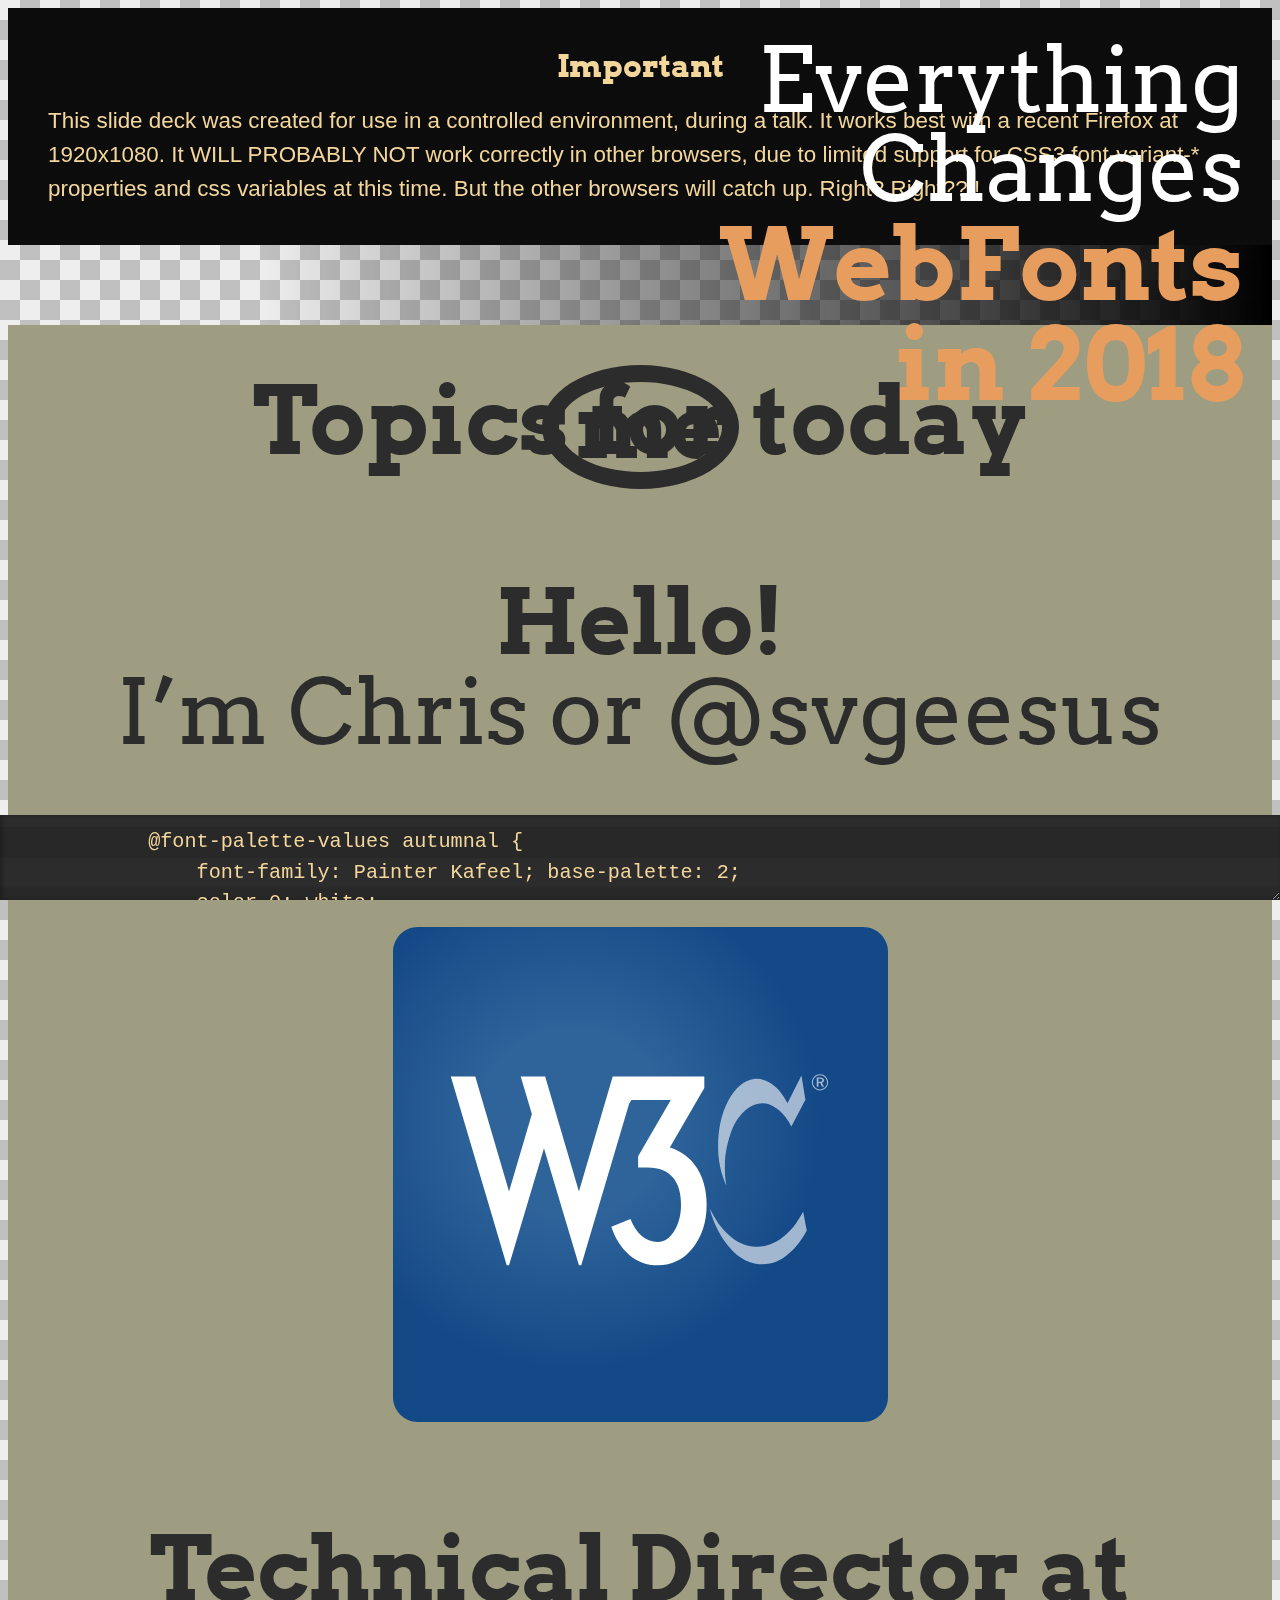
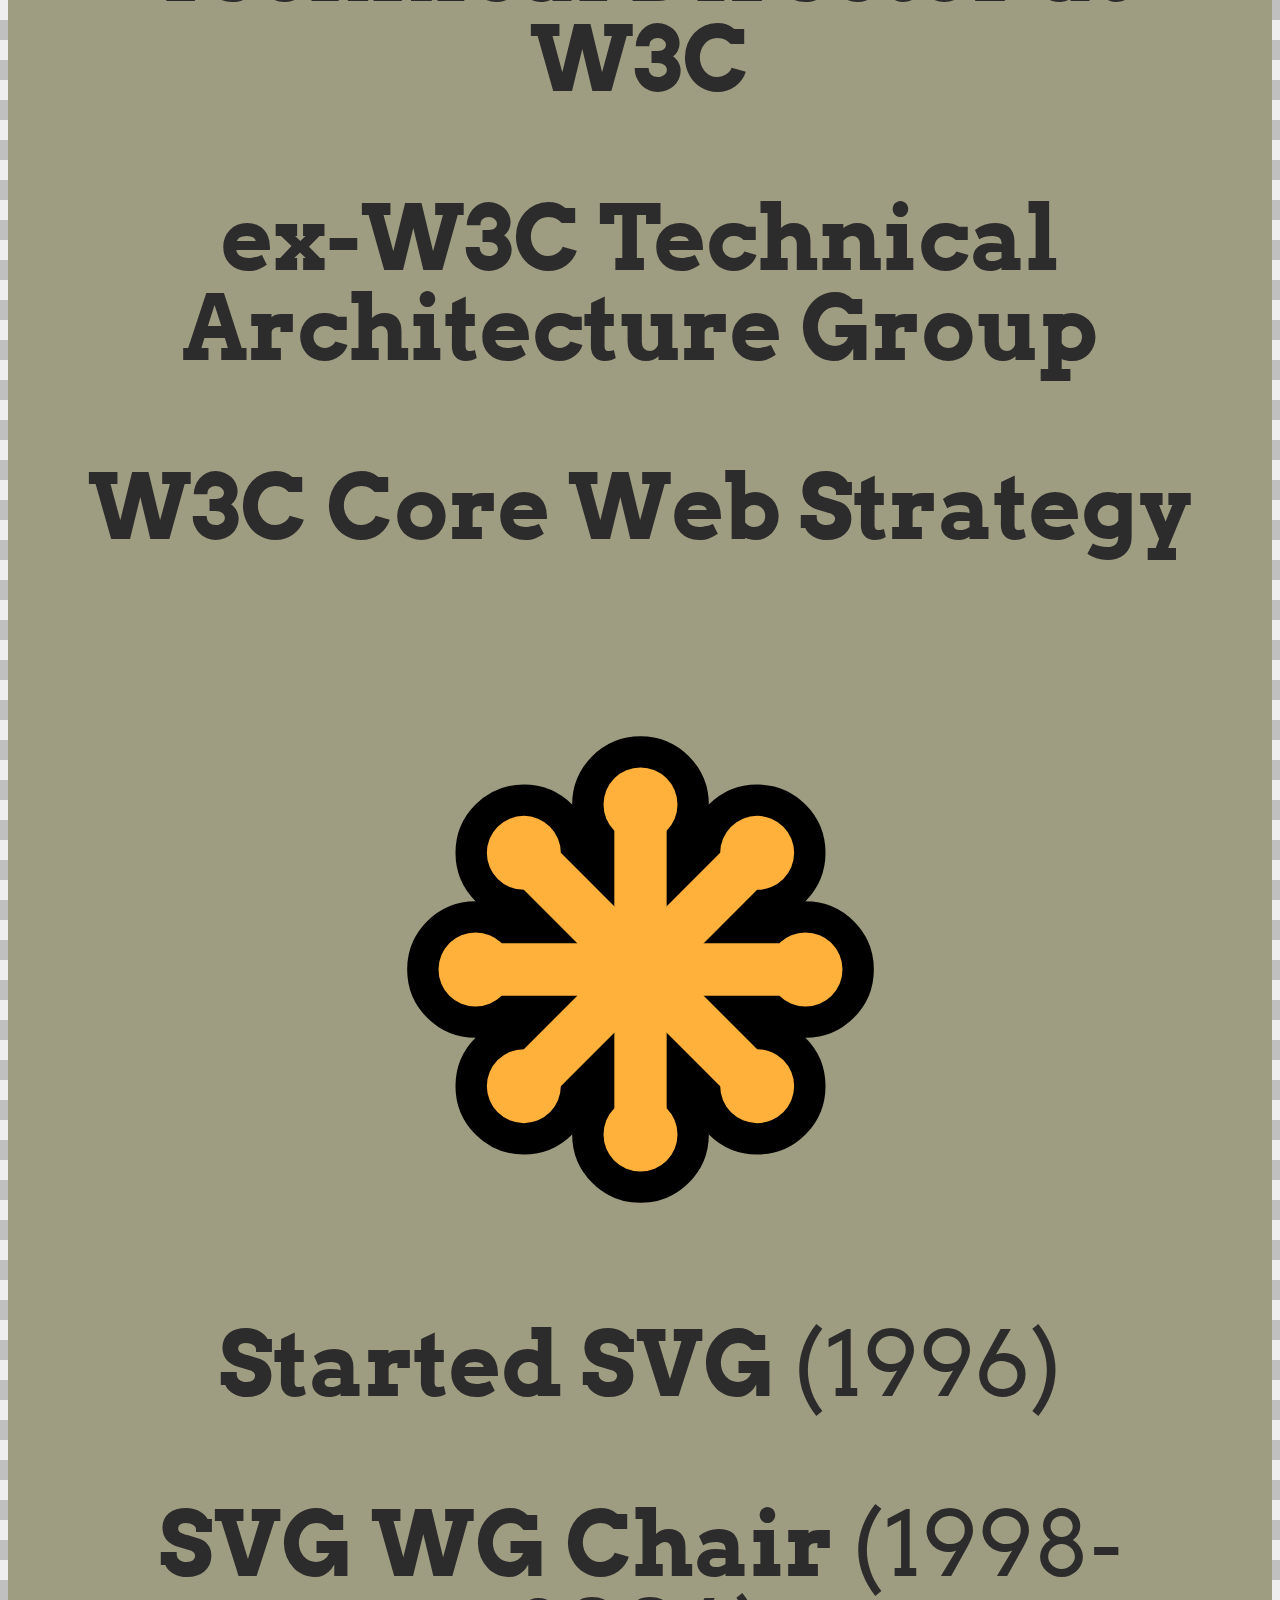
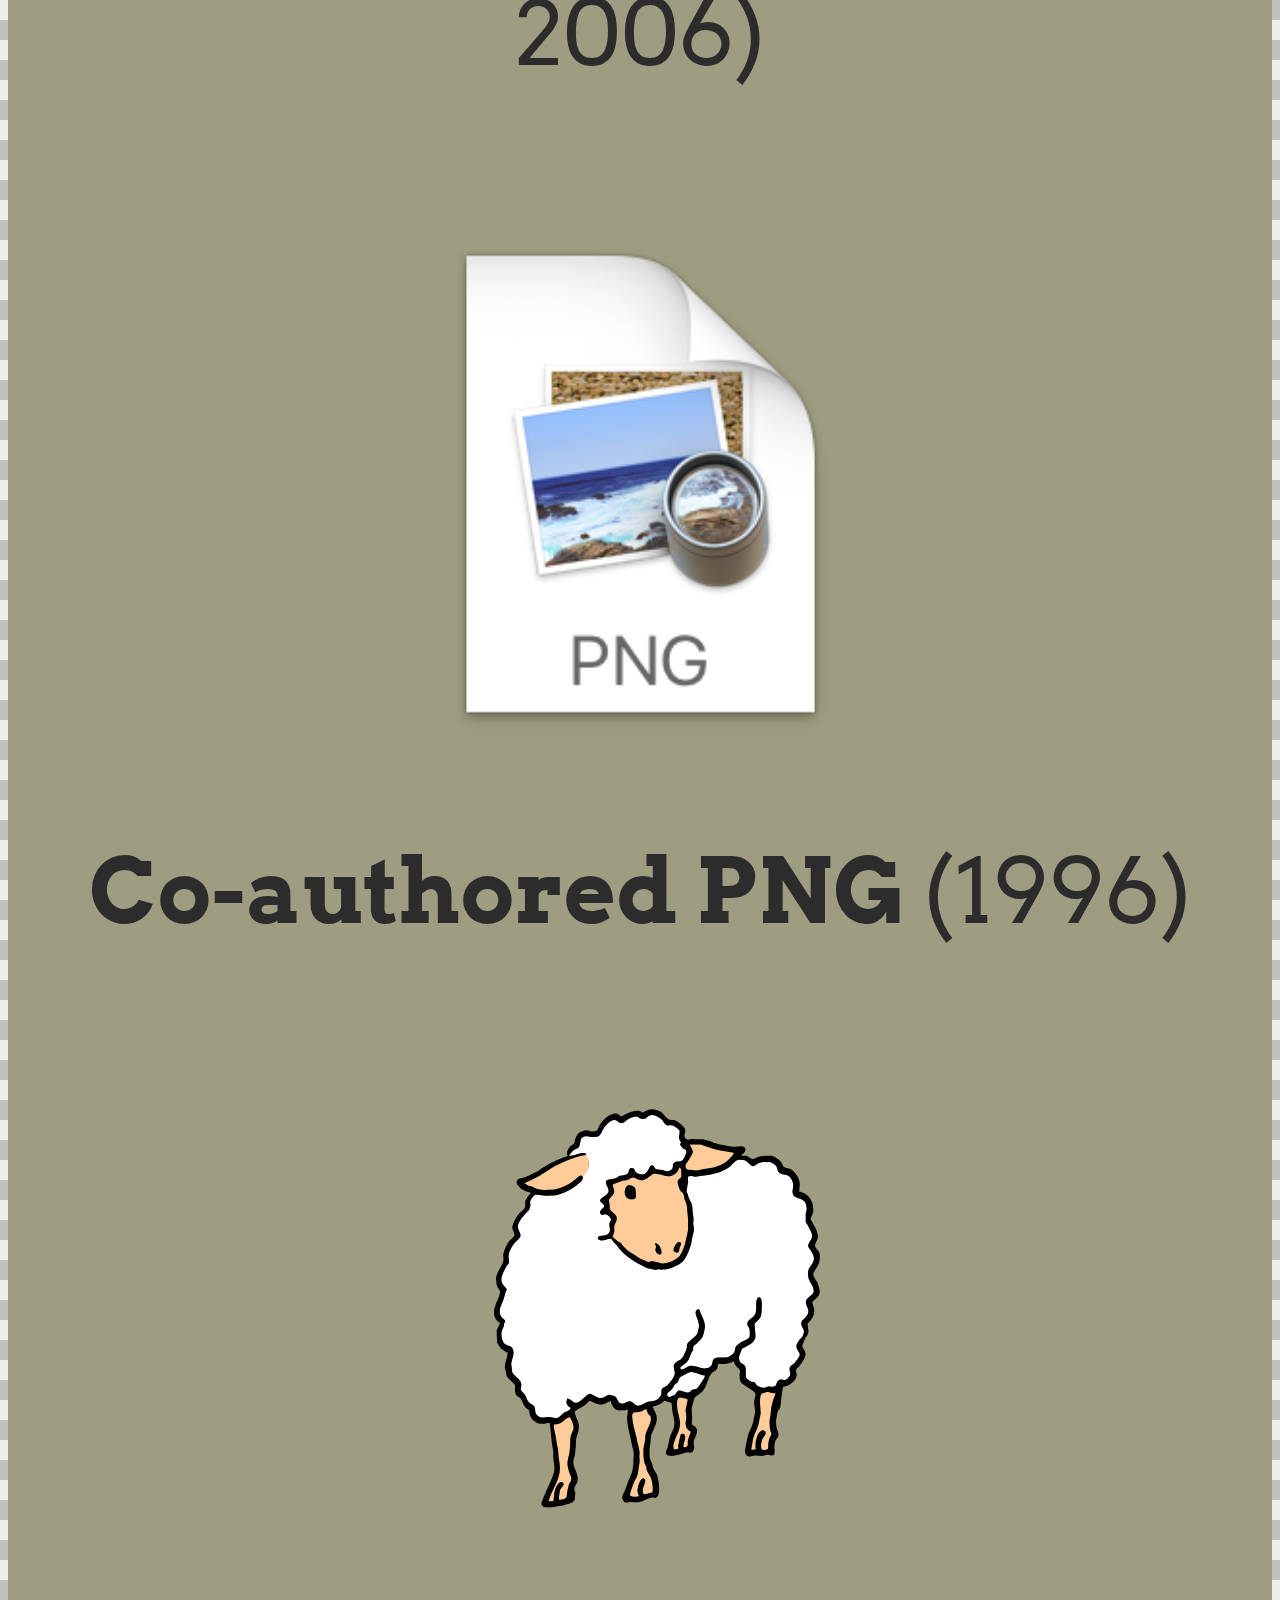
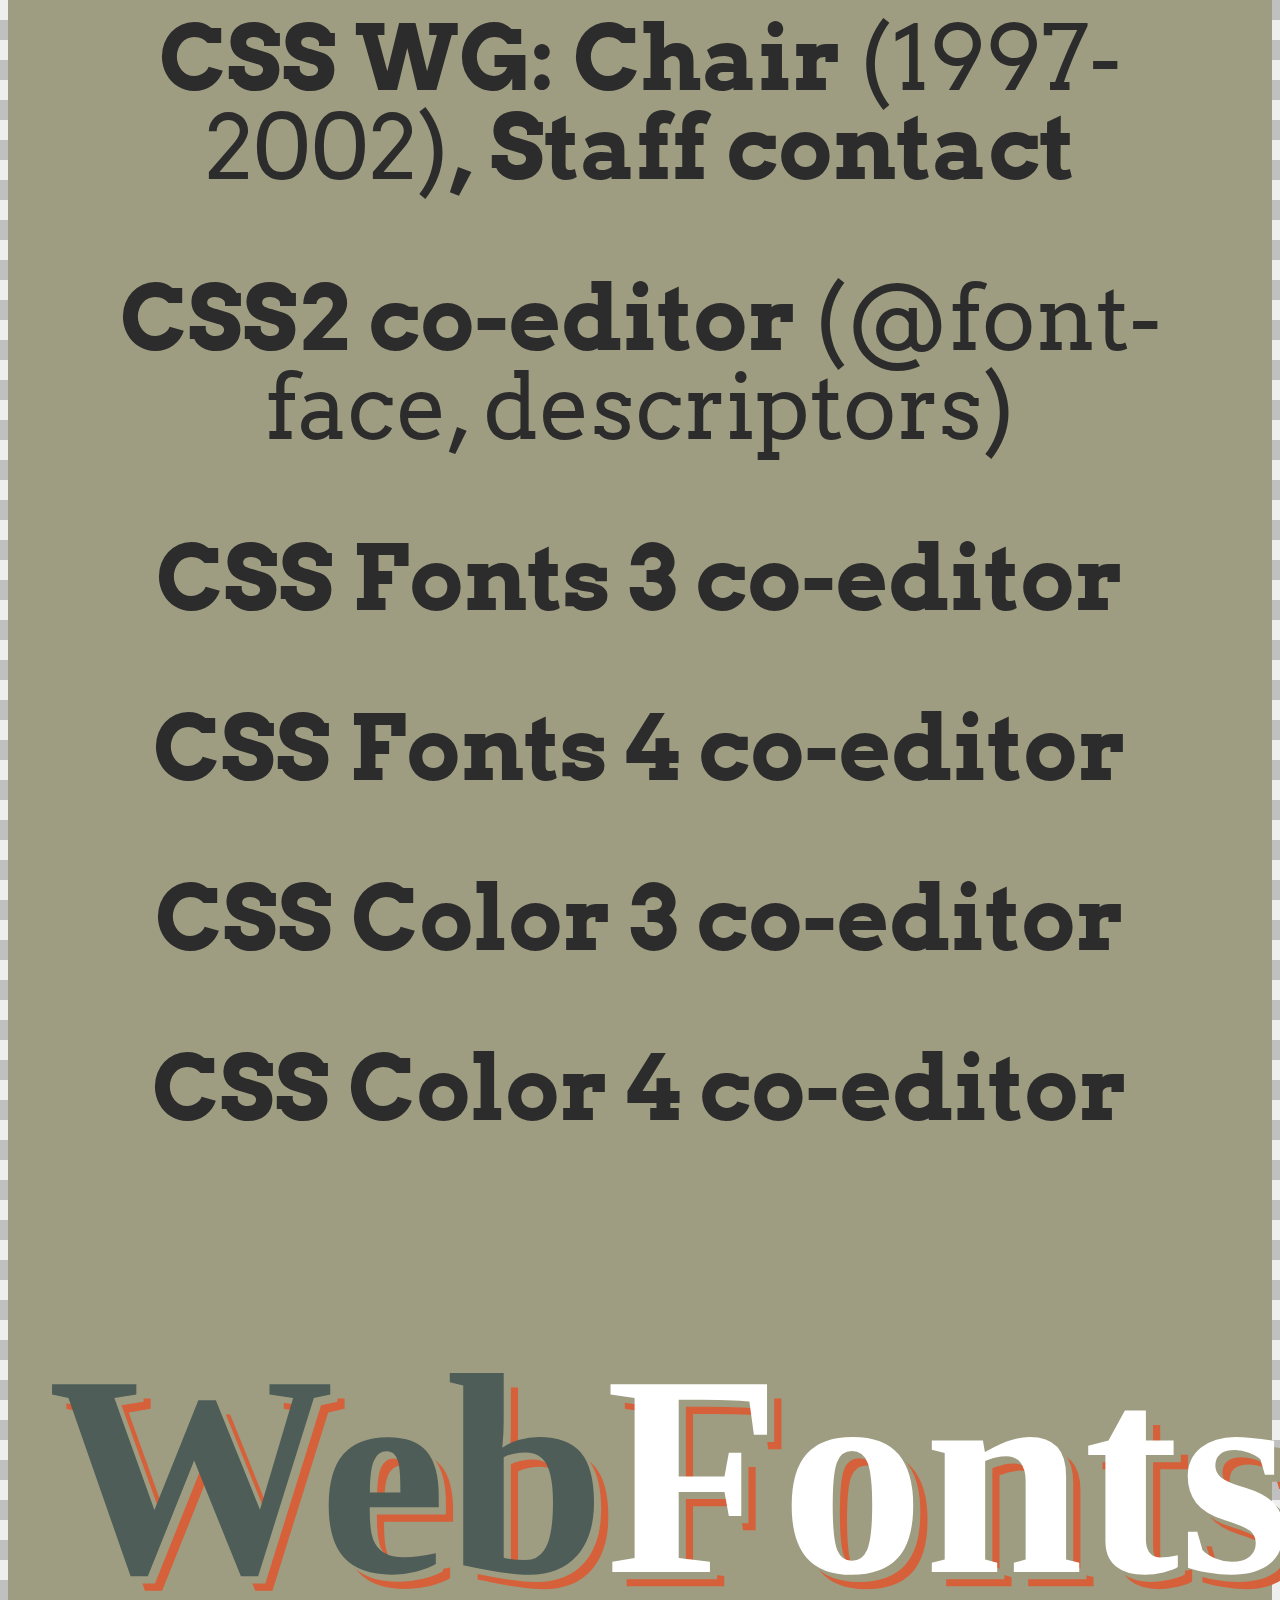
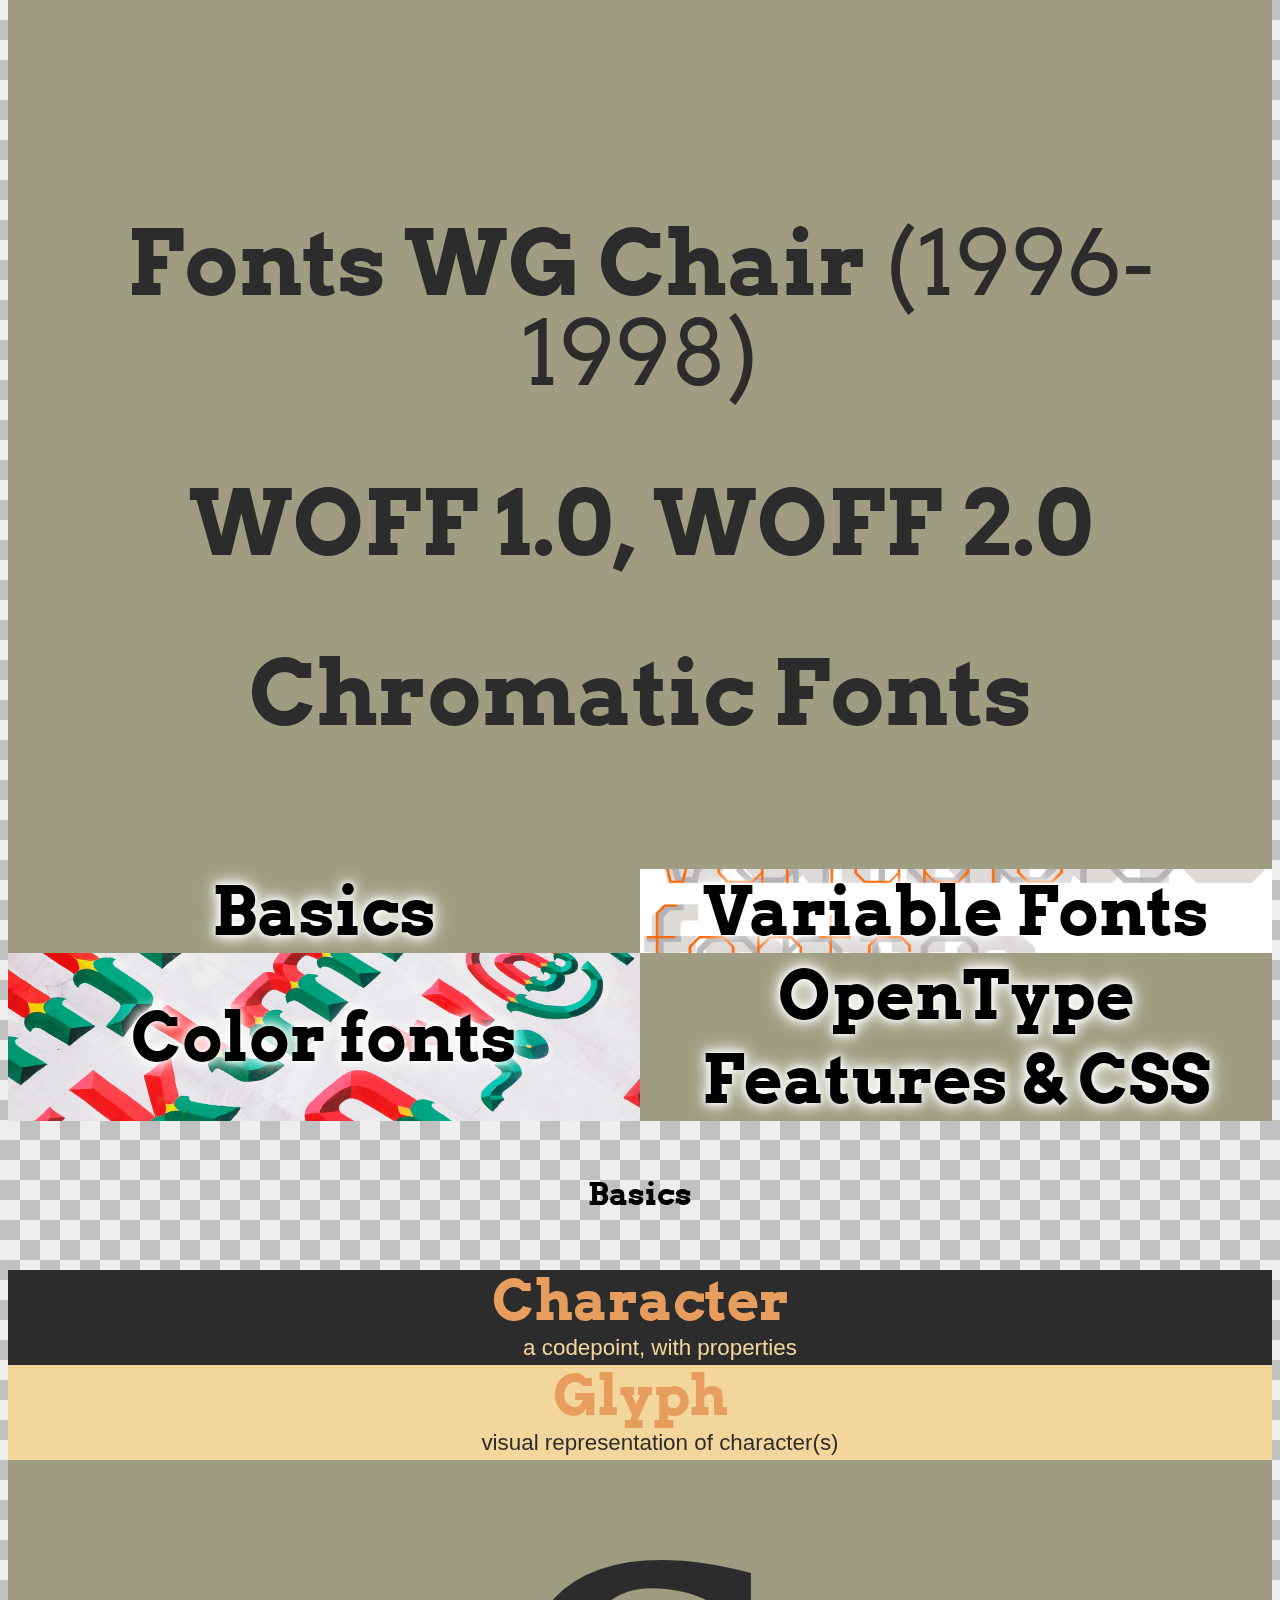
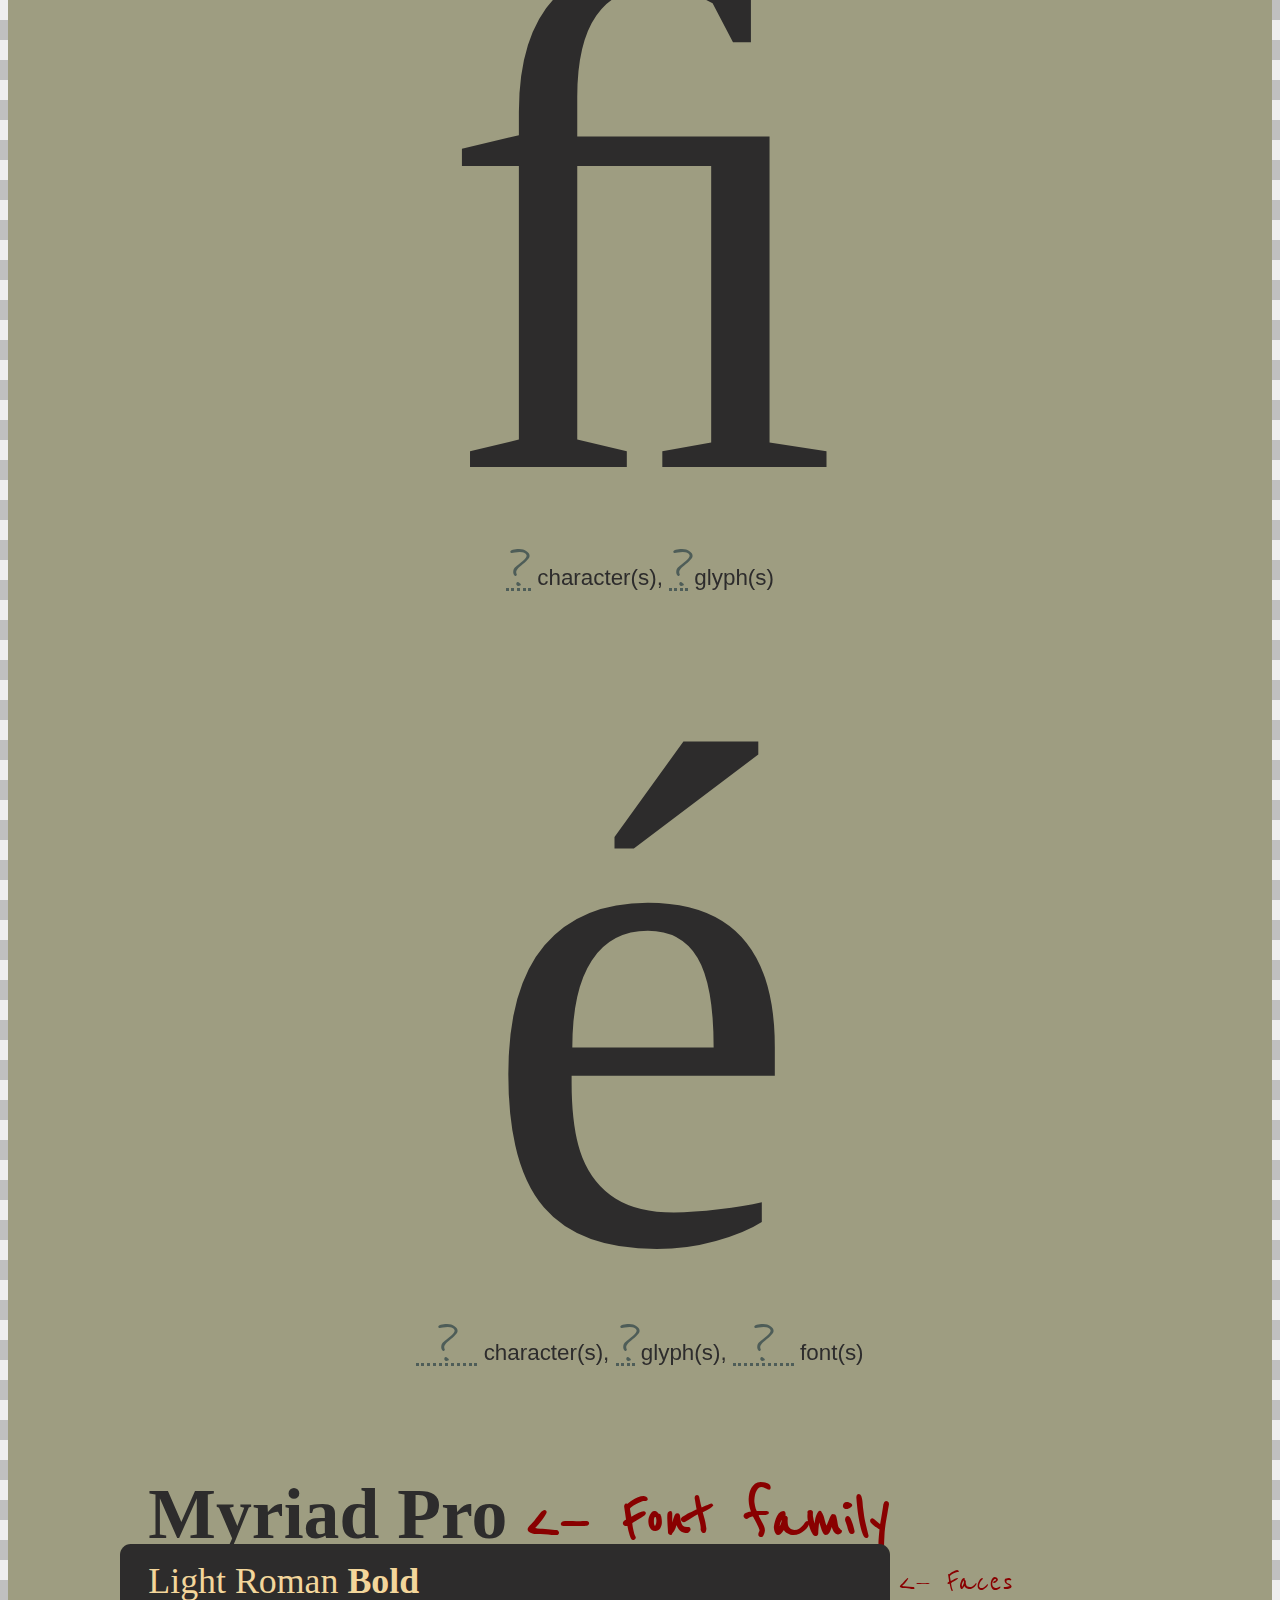
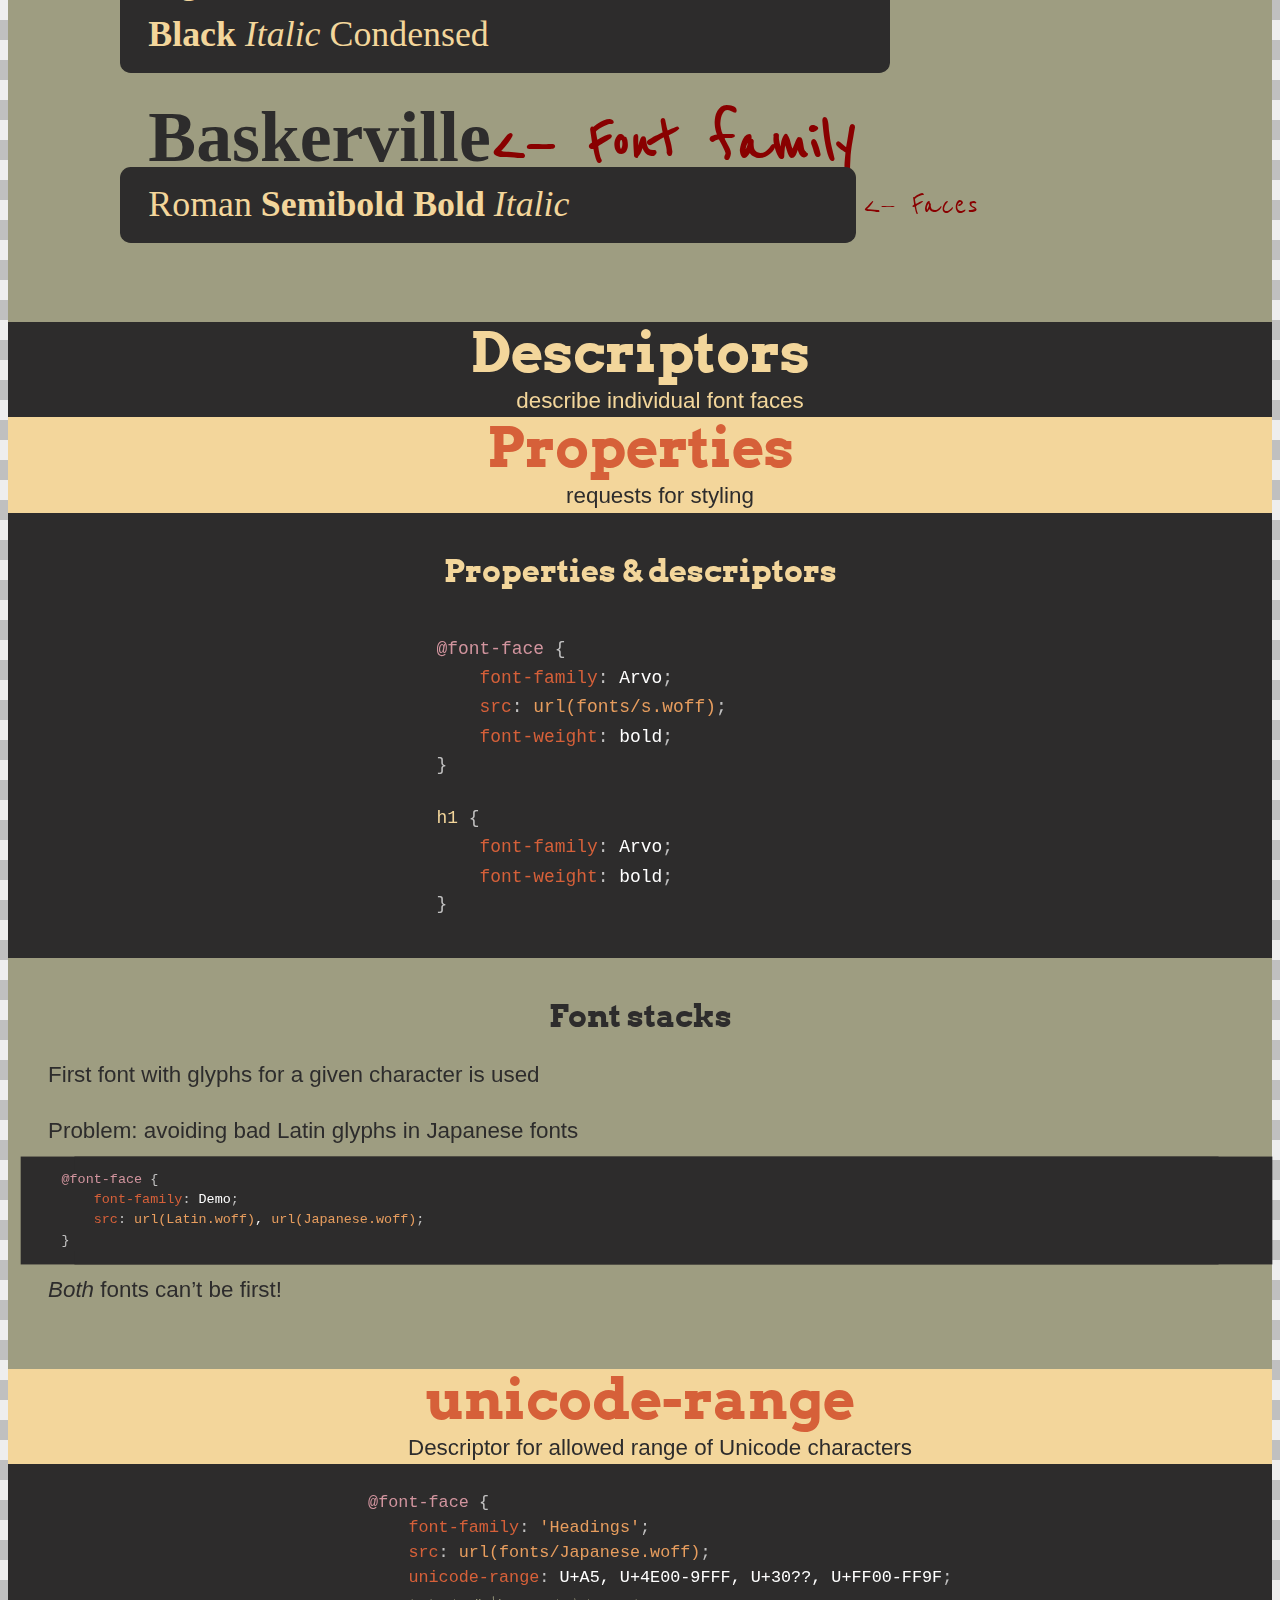
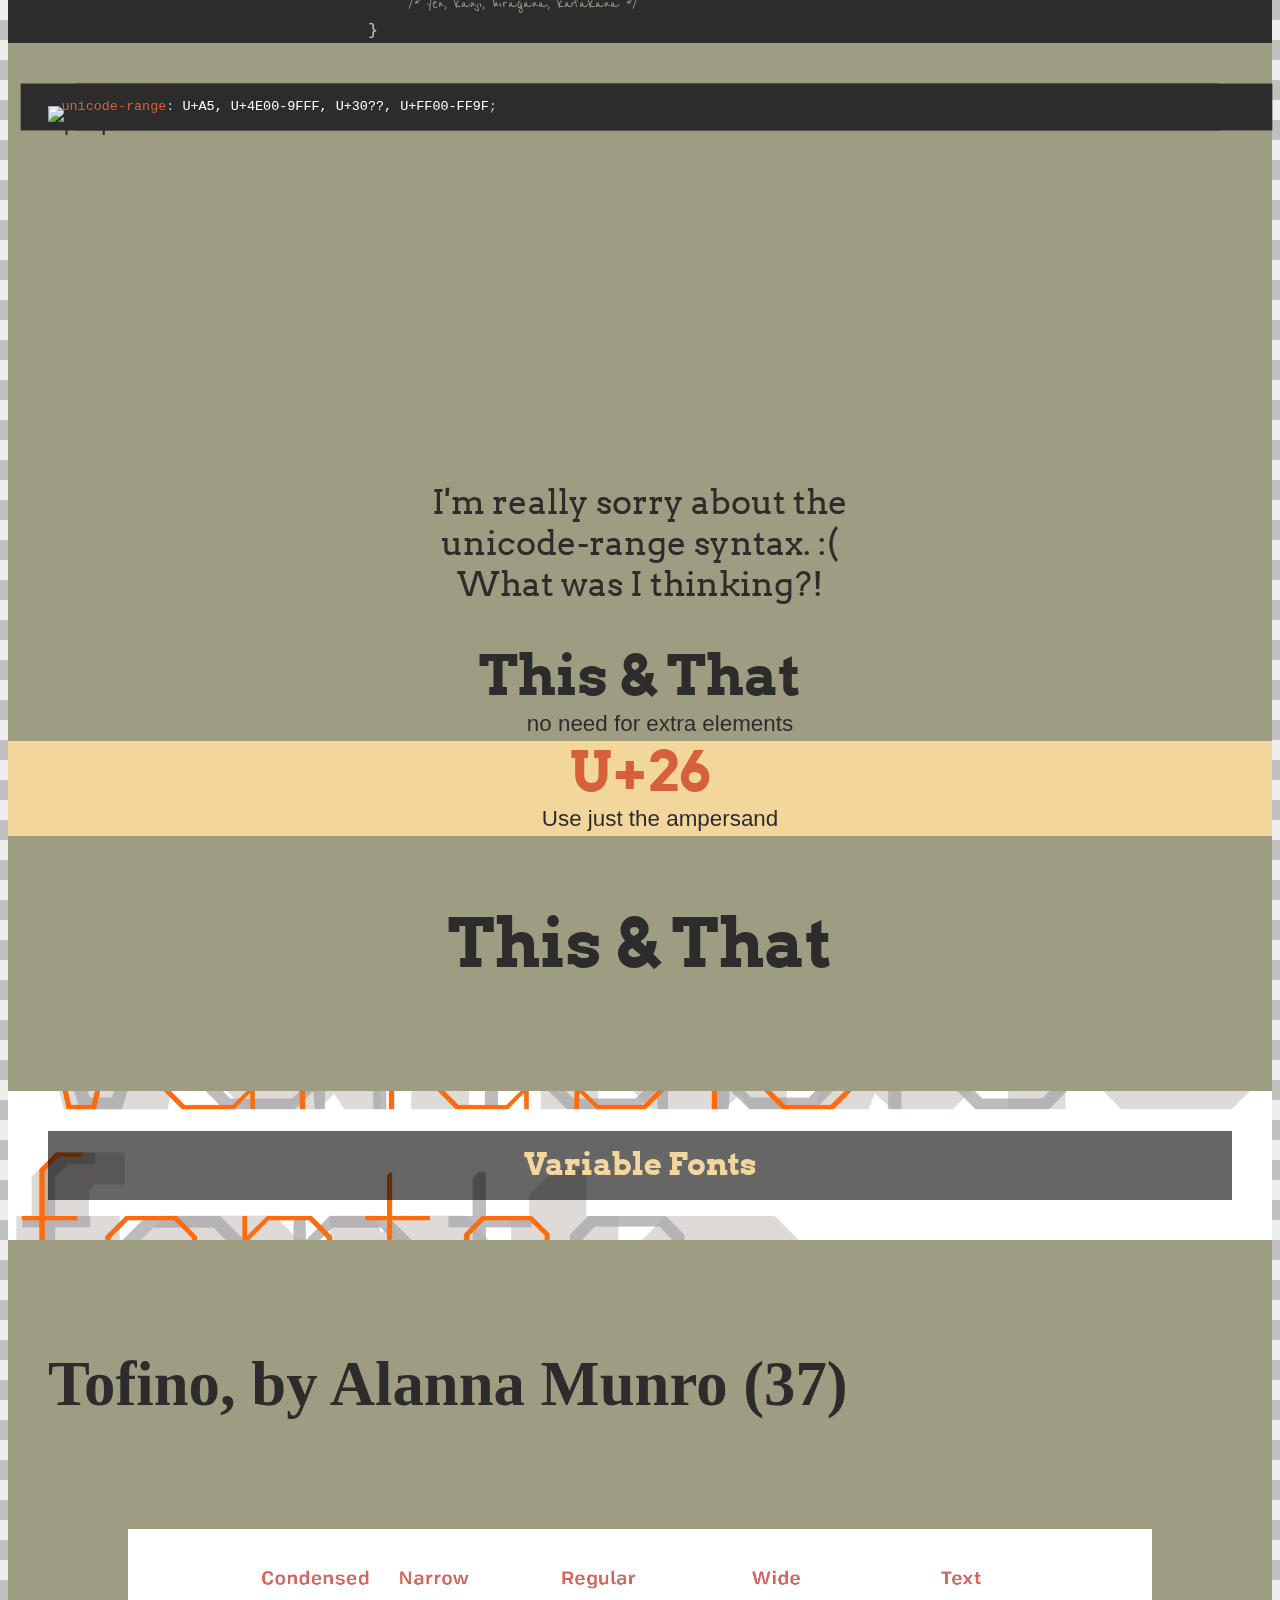
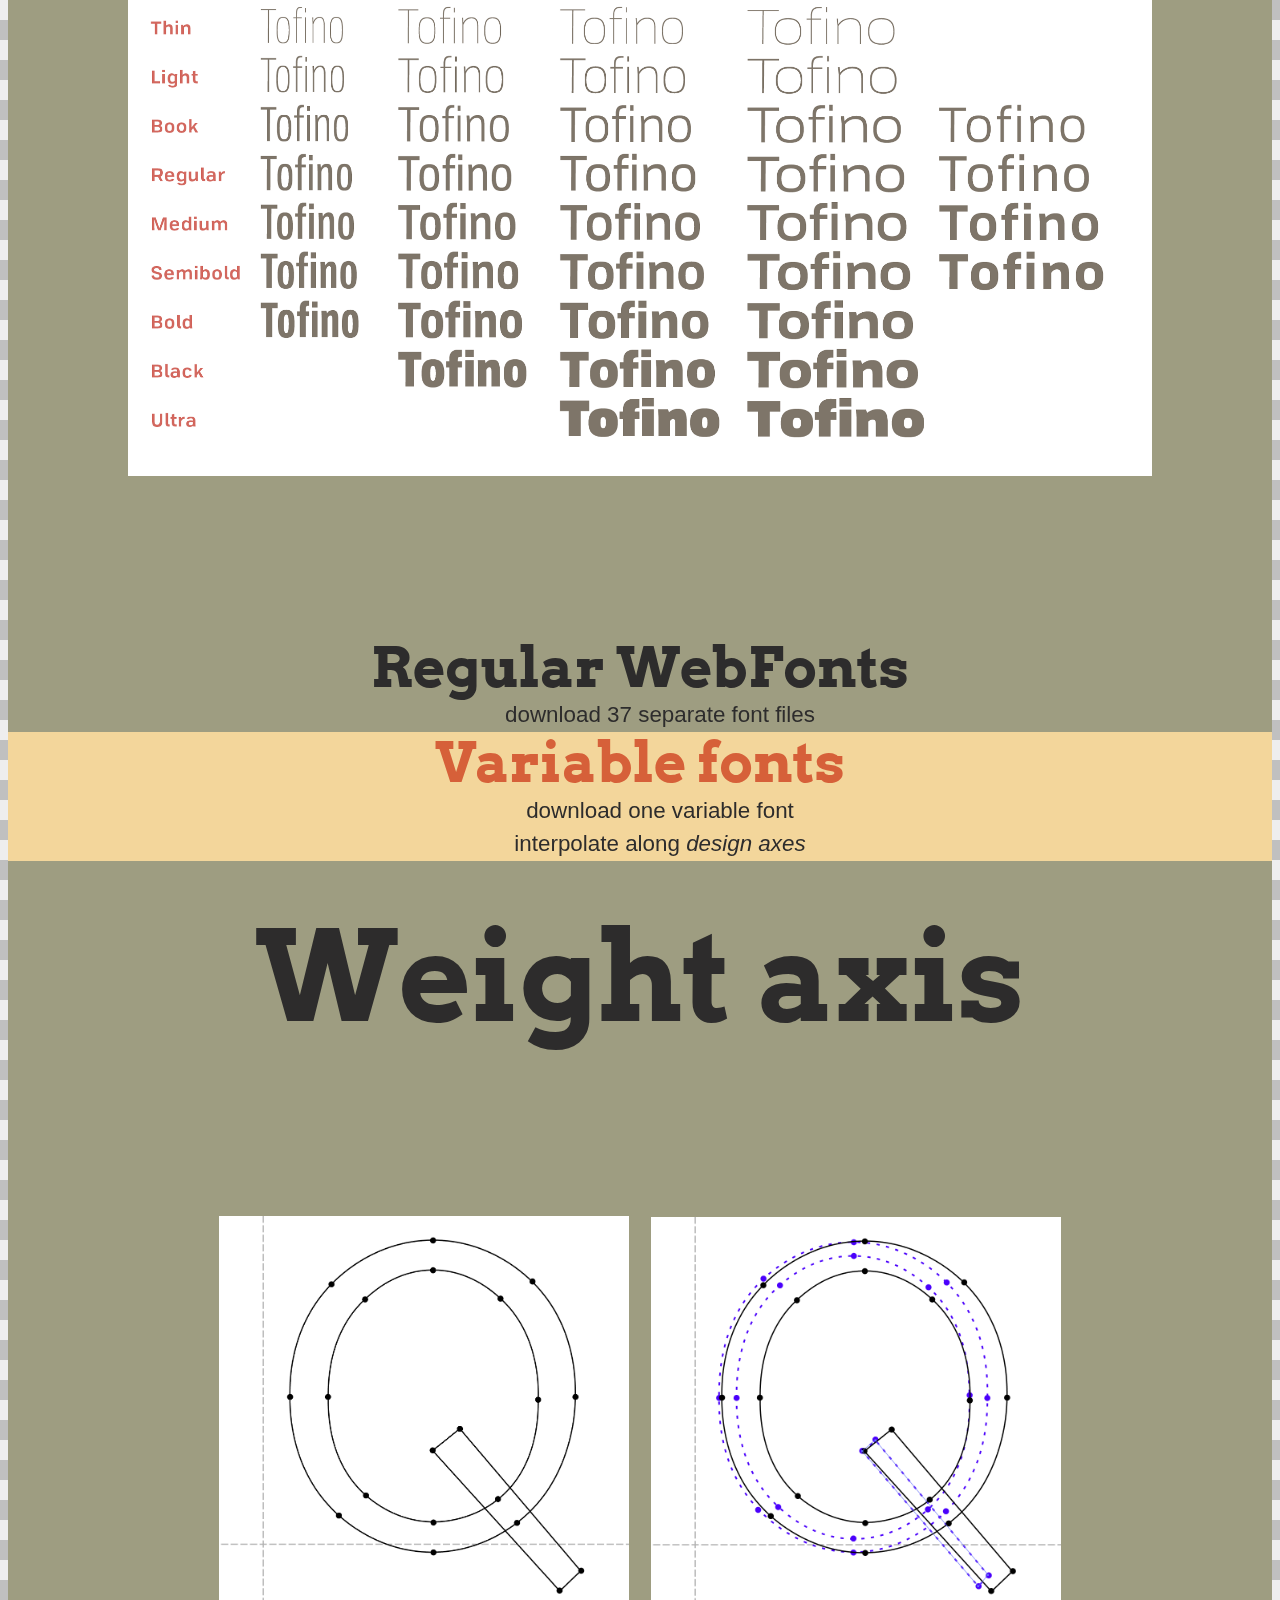
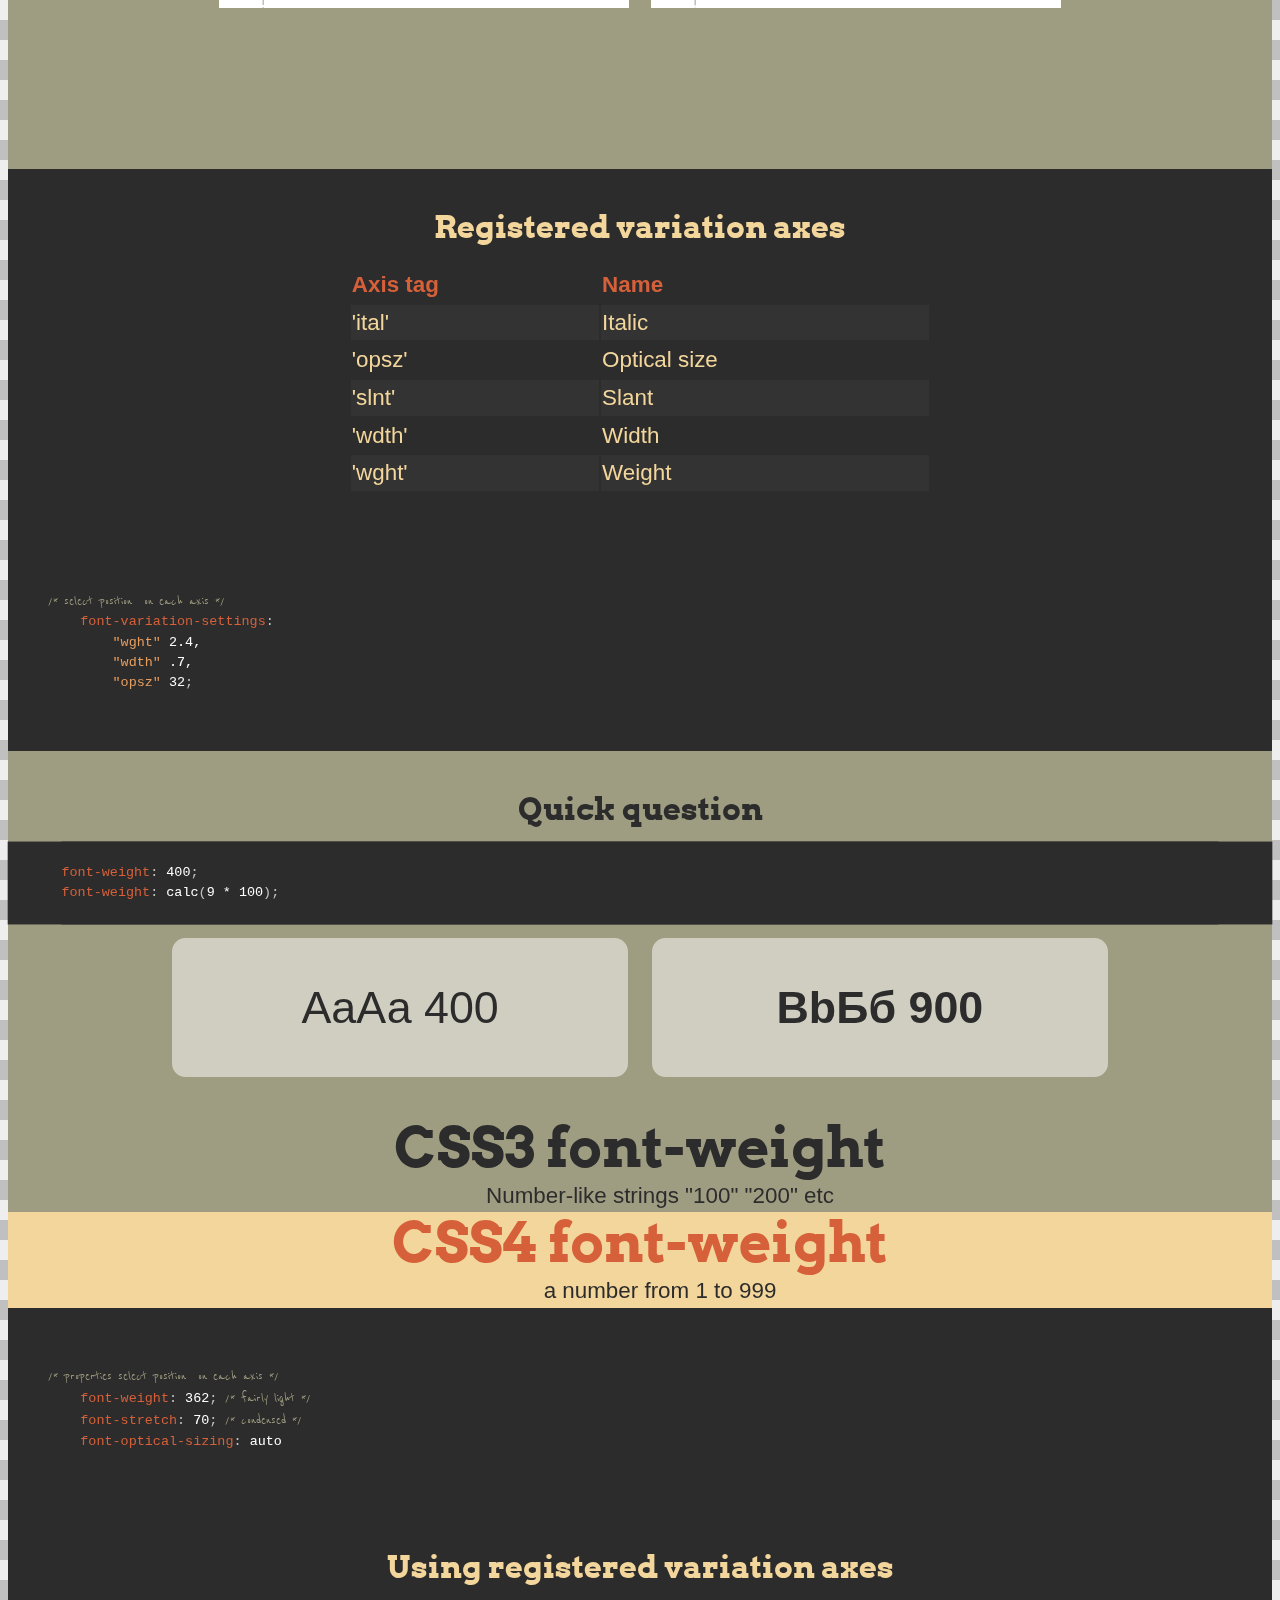
==== commit e117b96f: "Fix topics slide, disable prefix-free on CSS files" ====
--- a/everything-changes.html
+++ b/everything-changes.html
@@ -6,11 +6,11 @@
     <meta charset="utf-8" />
     <!-- <title>WebFonts: Level Up!</title> -->
     <title>The State of WebFonts</title>
-    <link href="../csss/slideshow.css" rel="stylesheet" />
-    <link href="../csss/reusable.css" rel="stylesheet" />
-    <link rel="stylesheet" href="mavo.css">
-    <link href="theme.css" rel="stylesheet" />
-    <link href="talk.css" rel="stylesheet" />
+    <link href="../csss/slideshow.css" rel="stylesheet" data-noprefix />
+    <link href="../csss/reusable.css" rel="stylesheet" data-noprefix />
+    <link rel="stylesheet" href="mavo.css" data-noprefix>
+    <link href="theme.css" rel="stylesheet" data-noprefix />
+    <link href="talk.css" rel="stylesheet" data-noprefix />
     <script src="../prefixfree/prefixfree.min.js"></script>
 
 </head>
@@ -404,8 +404,8 @@
 
     <section class="slide dark" id="weight-anim">
         <ul class="wdemo delayed-children">
-            <li class="300">Variable, Weight 300</li>
-            <li class="800">Variable, Weight 800</li>
+            <li class="w300">Variable, Weight 300</li>
+            <li class="w800">Variable, Weight 800</li>
             <li class="variable">Variable, Weight vari</li>
         </ul>
     </section>
--- a/talk.css
+++ b/talk.css
@@ -210,10 +210,8 @@
     width: 50%;
     background: center / cover no-repeat;
     color: black;
-}
-
-#topics li:nth-of-type(n+3) {
-    color: white;
+    text-align: center;
+    text-shadow: 0 0 .1em white, 0 0 .2em white, 0 0 .3em white;
 }
 
 .titleslide {
@@ -547,6 +545,7 @@
 
 .property.slide {
     text-align: center;
+    font-size: 200%;
 }
 
 .figure {
@@ -1005,6 +1004,11 @@
 #no-fake-bold-italic select {
     text-align: right;
 }
+
+#font-variant-numeric2 .figure {
+    font-family: Adobe Caslon Pro, serif;
+}
+
 select {
     -webkit-appearance: none;
     -moz-appearance: none;
@@ -1228,14 +1232,14 @@
     font-family: "Kairos Sans";
 }
 
-    #weight-anim .300 {
+    #weight-anim .w300 {
         font-weight: 300;
     }
 
-    #weight-anim .800 {
+    #weight-anim .w800 {
         font-weight: 800;
     }
 
     #weight-anim .variable {
         font-weight: 600;
-    }+    }
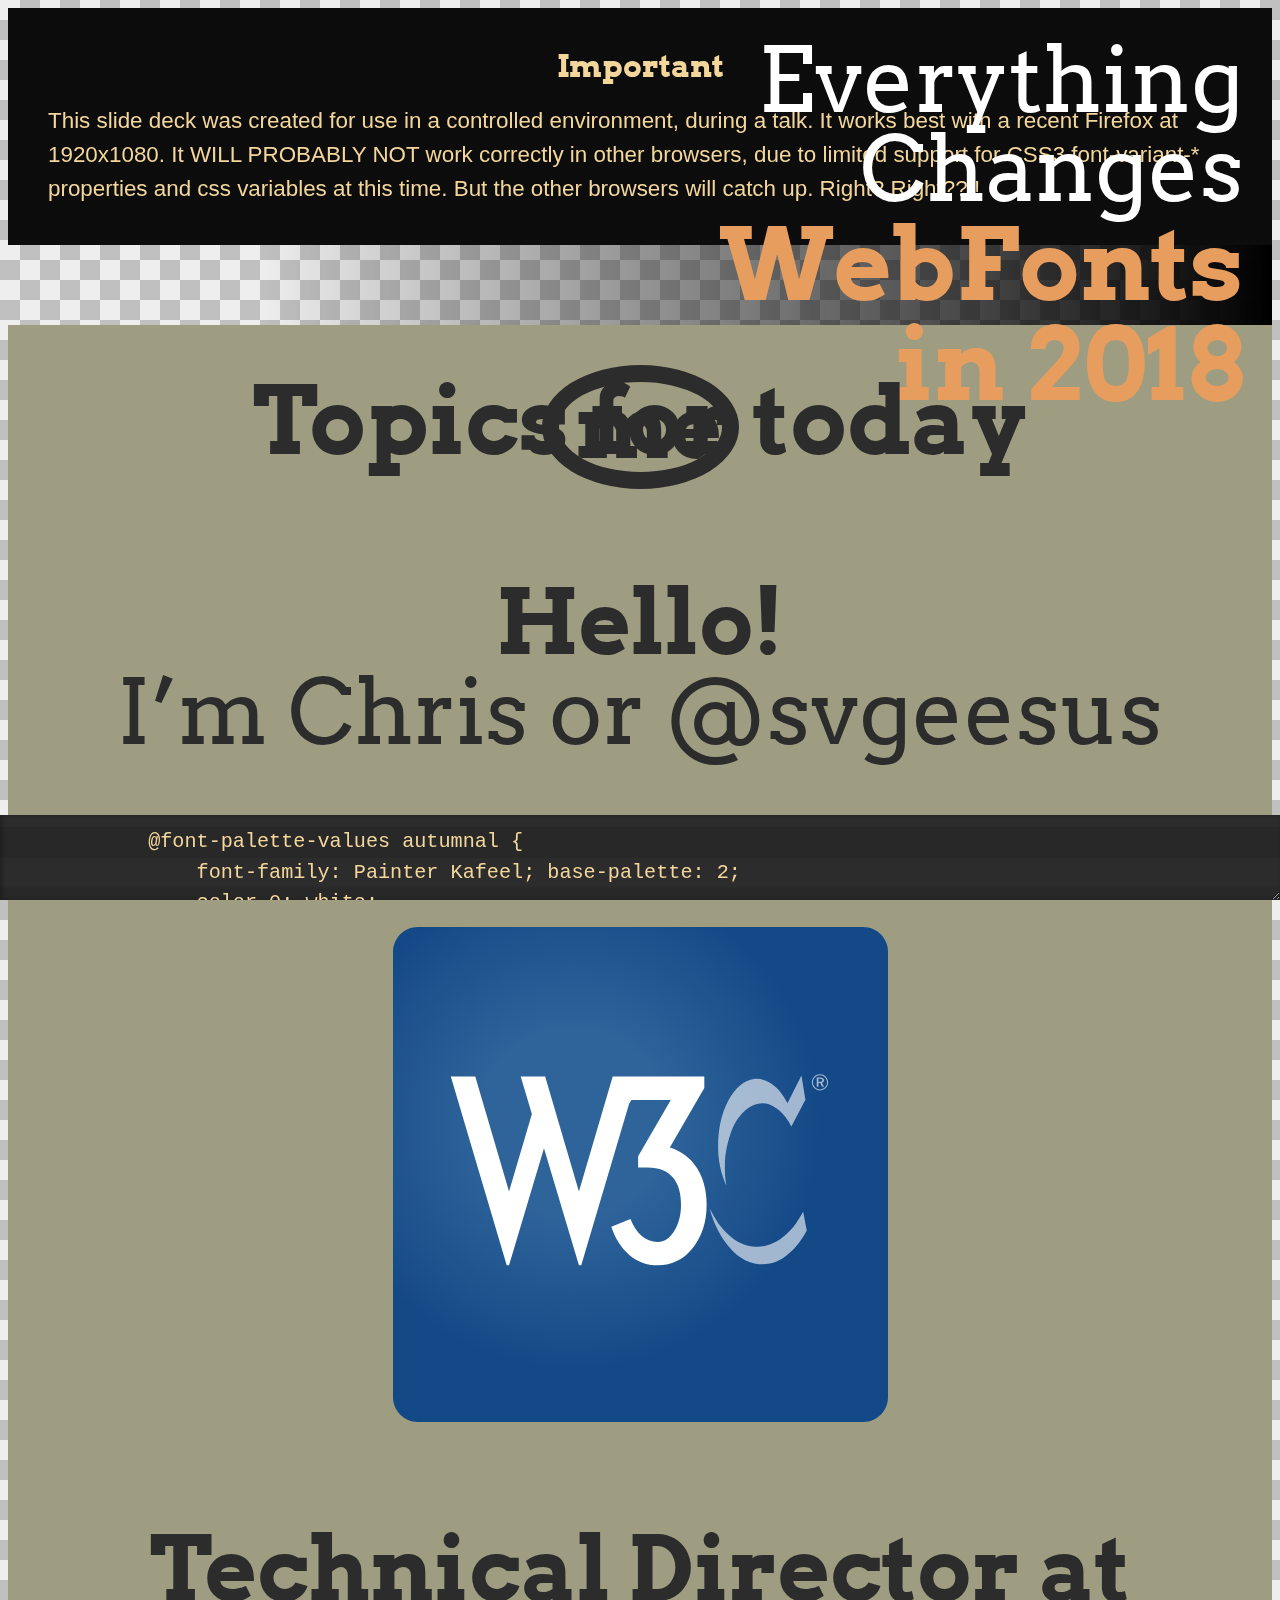
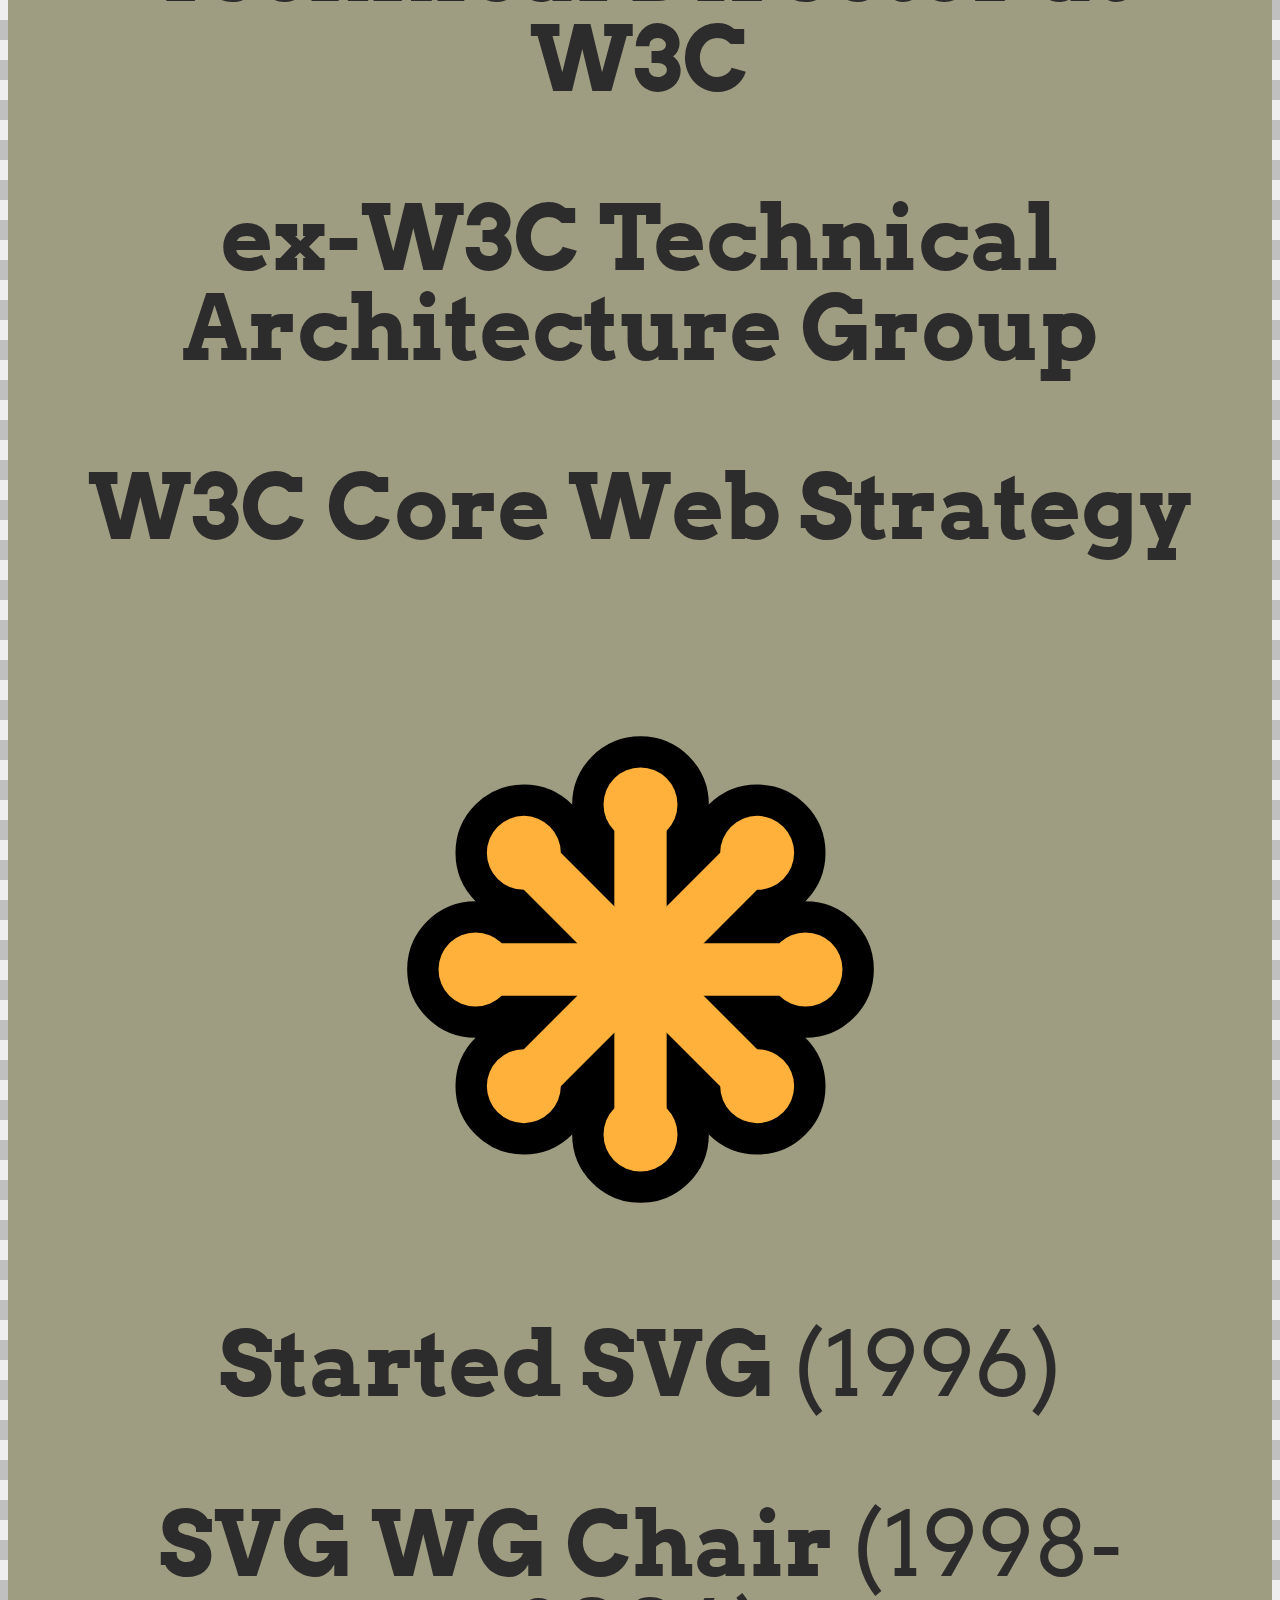
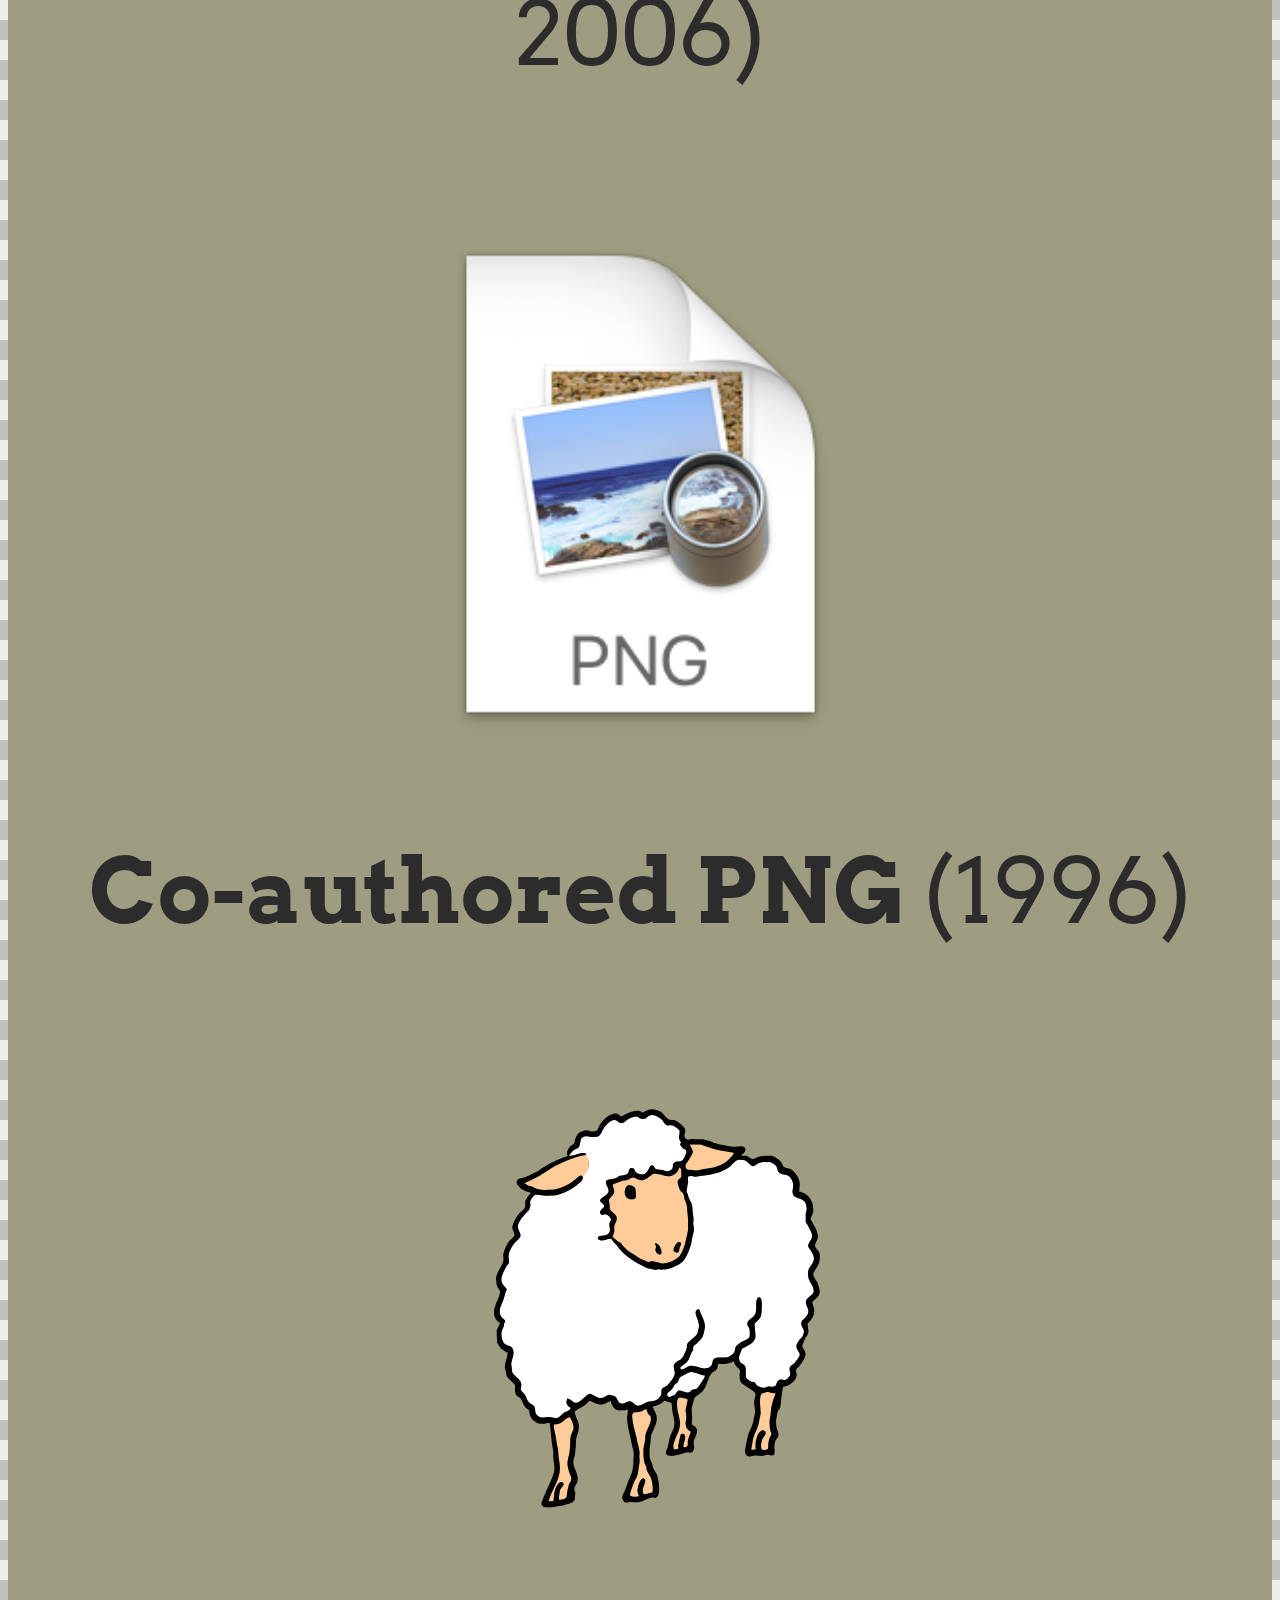
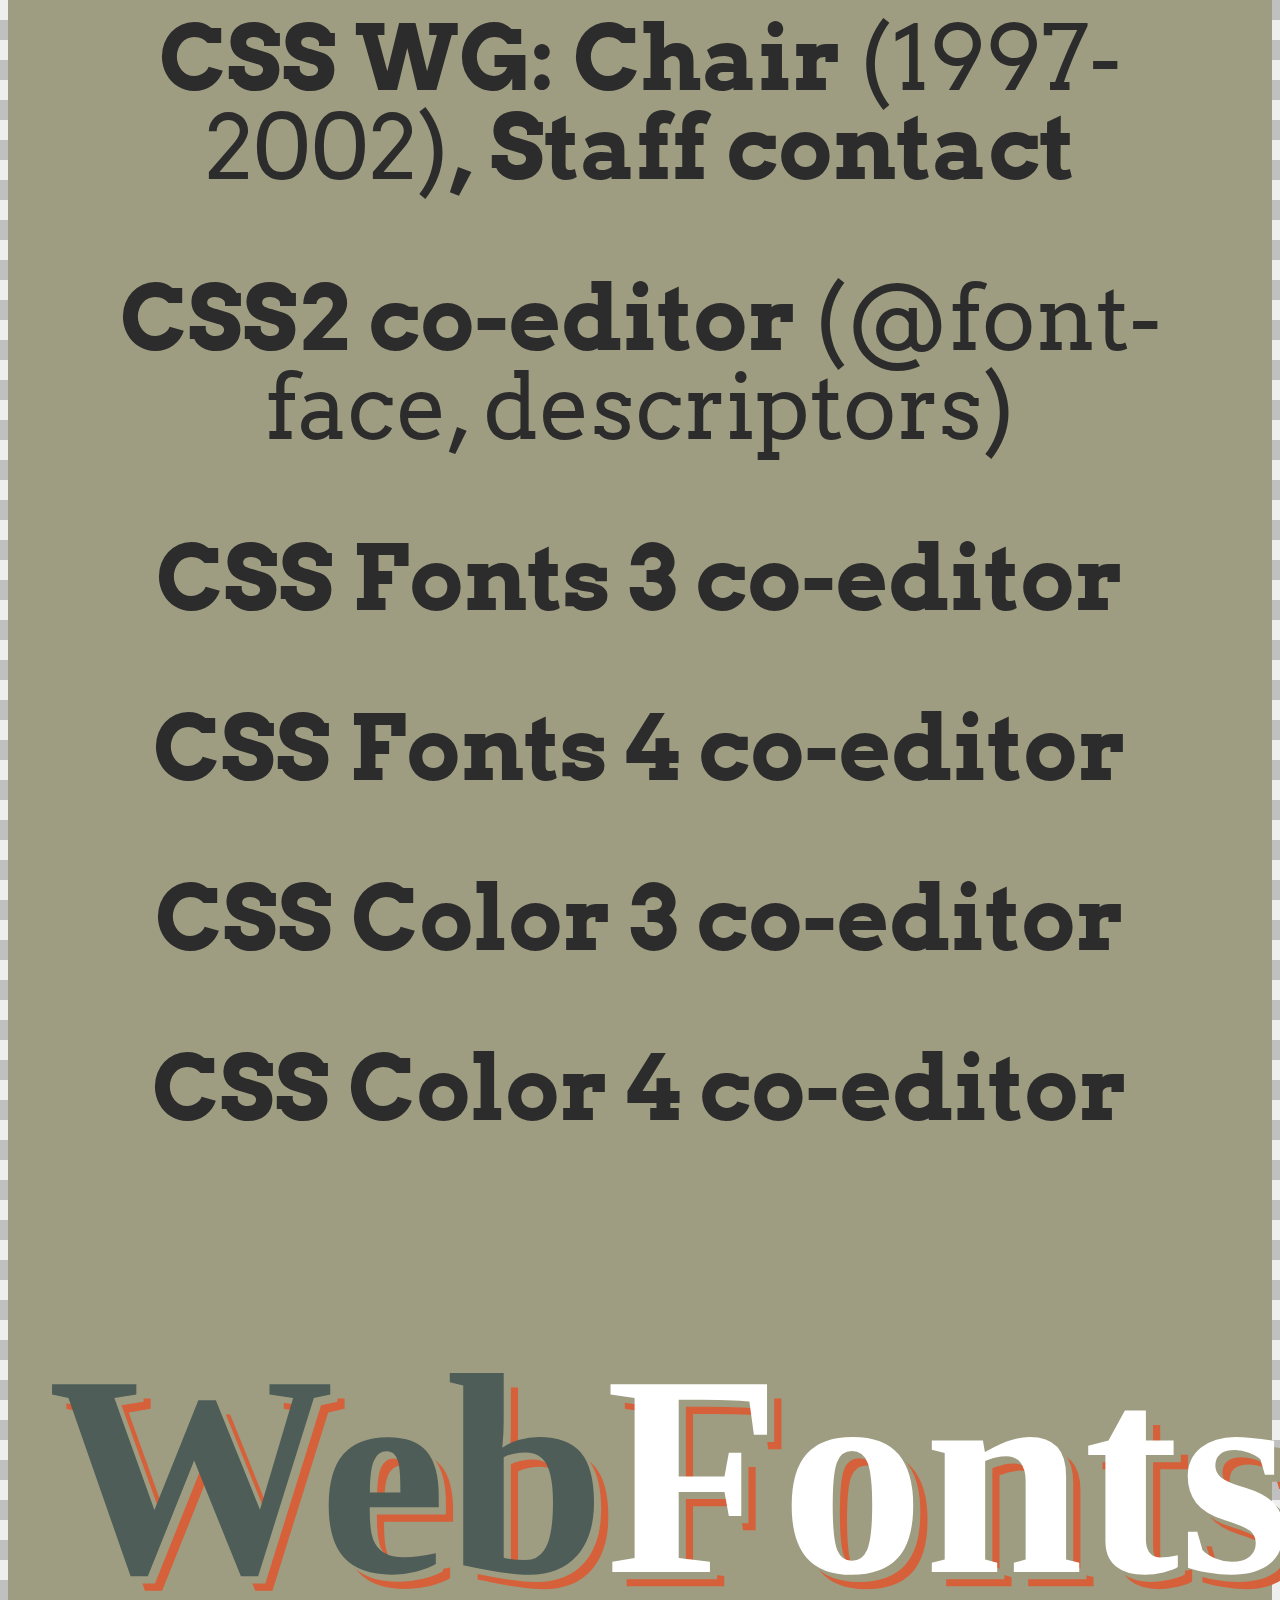
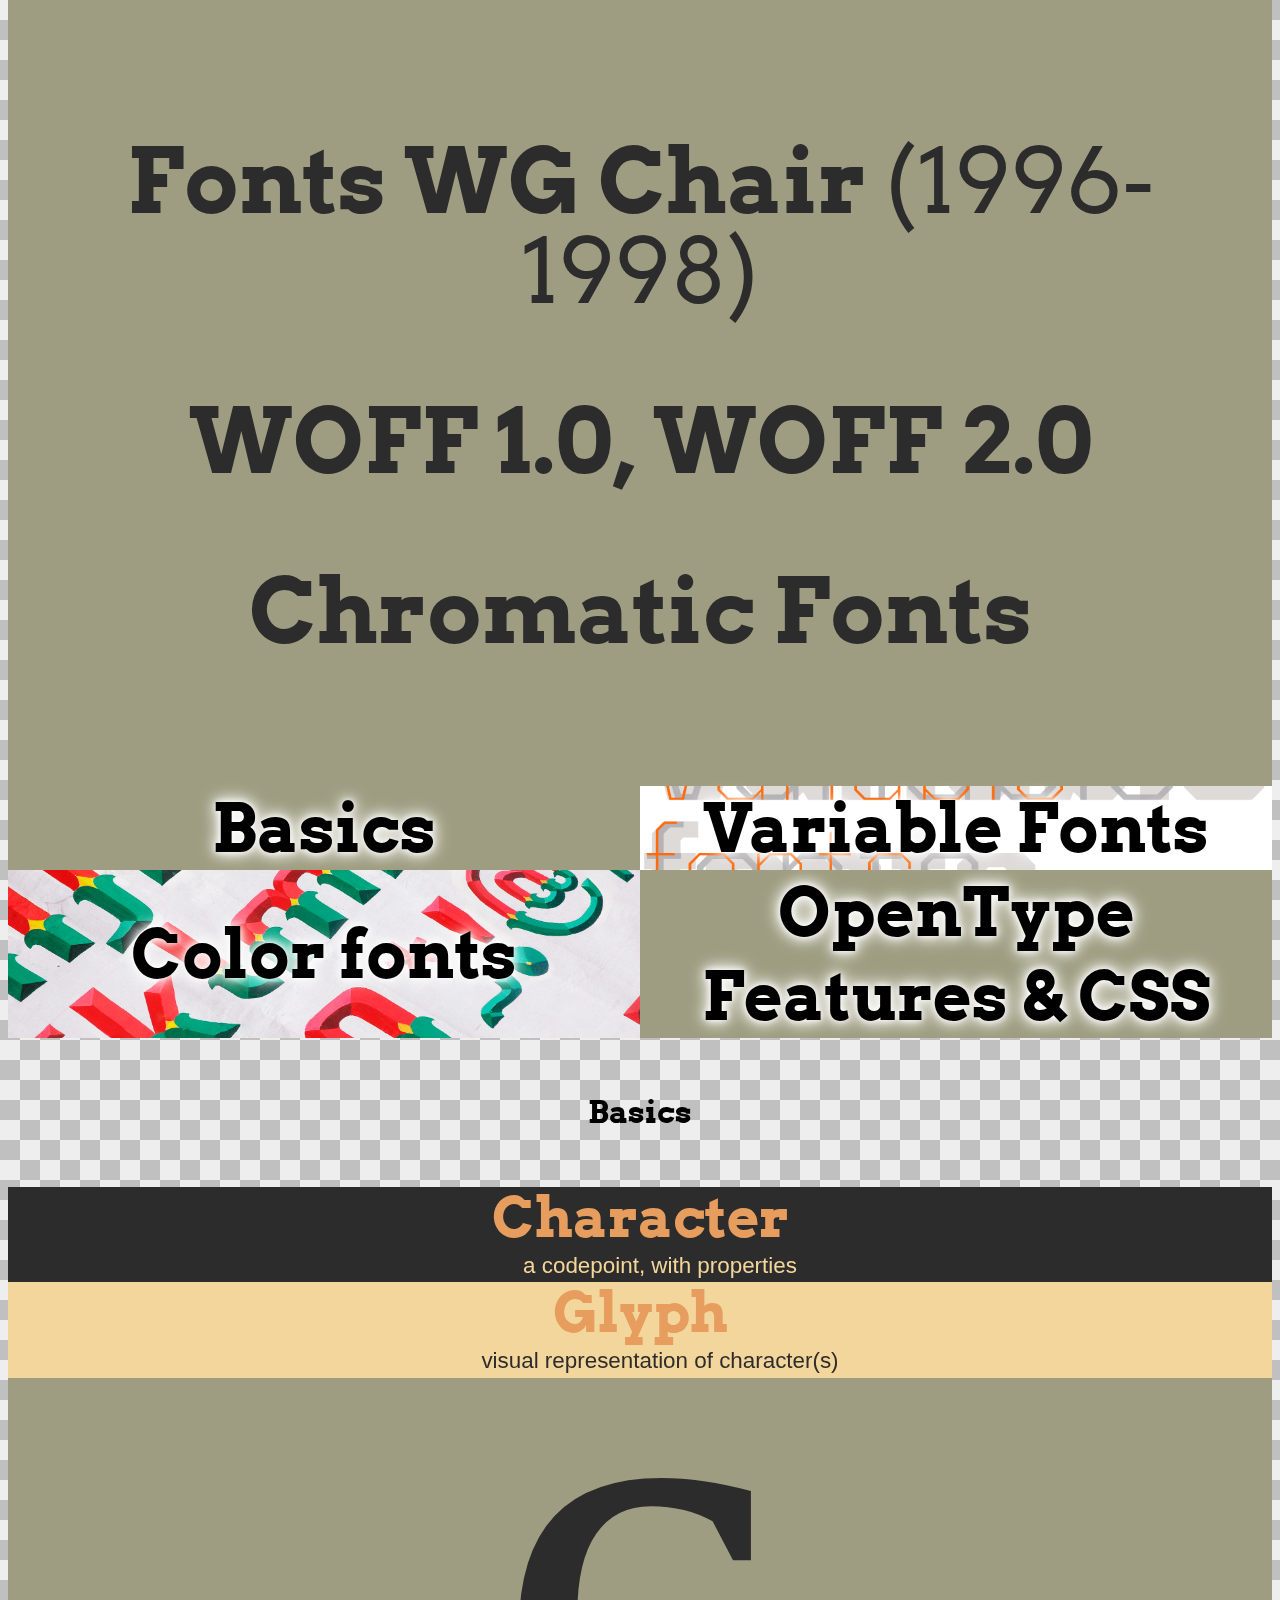
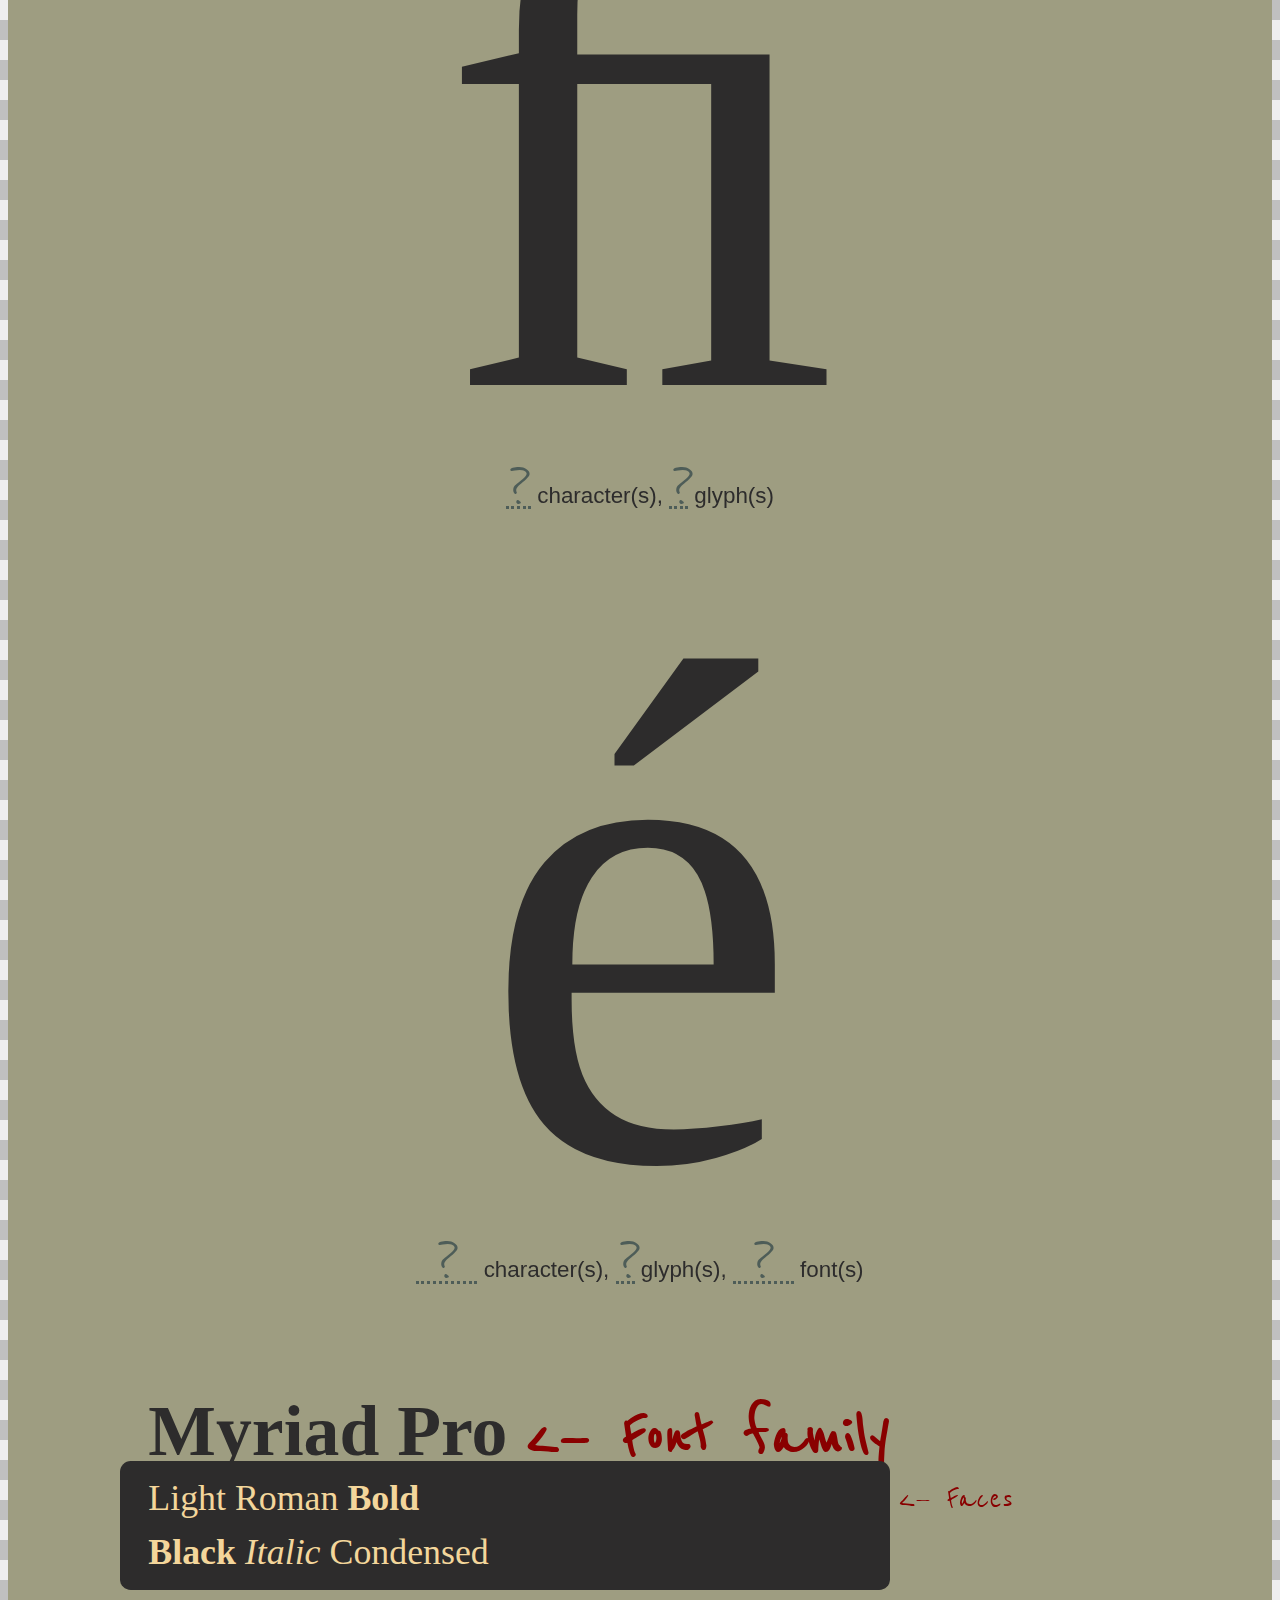
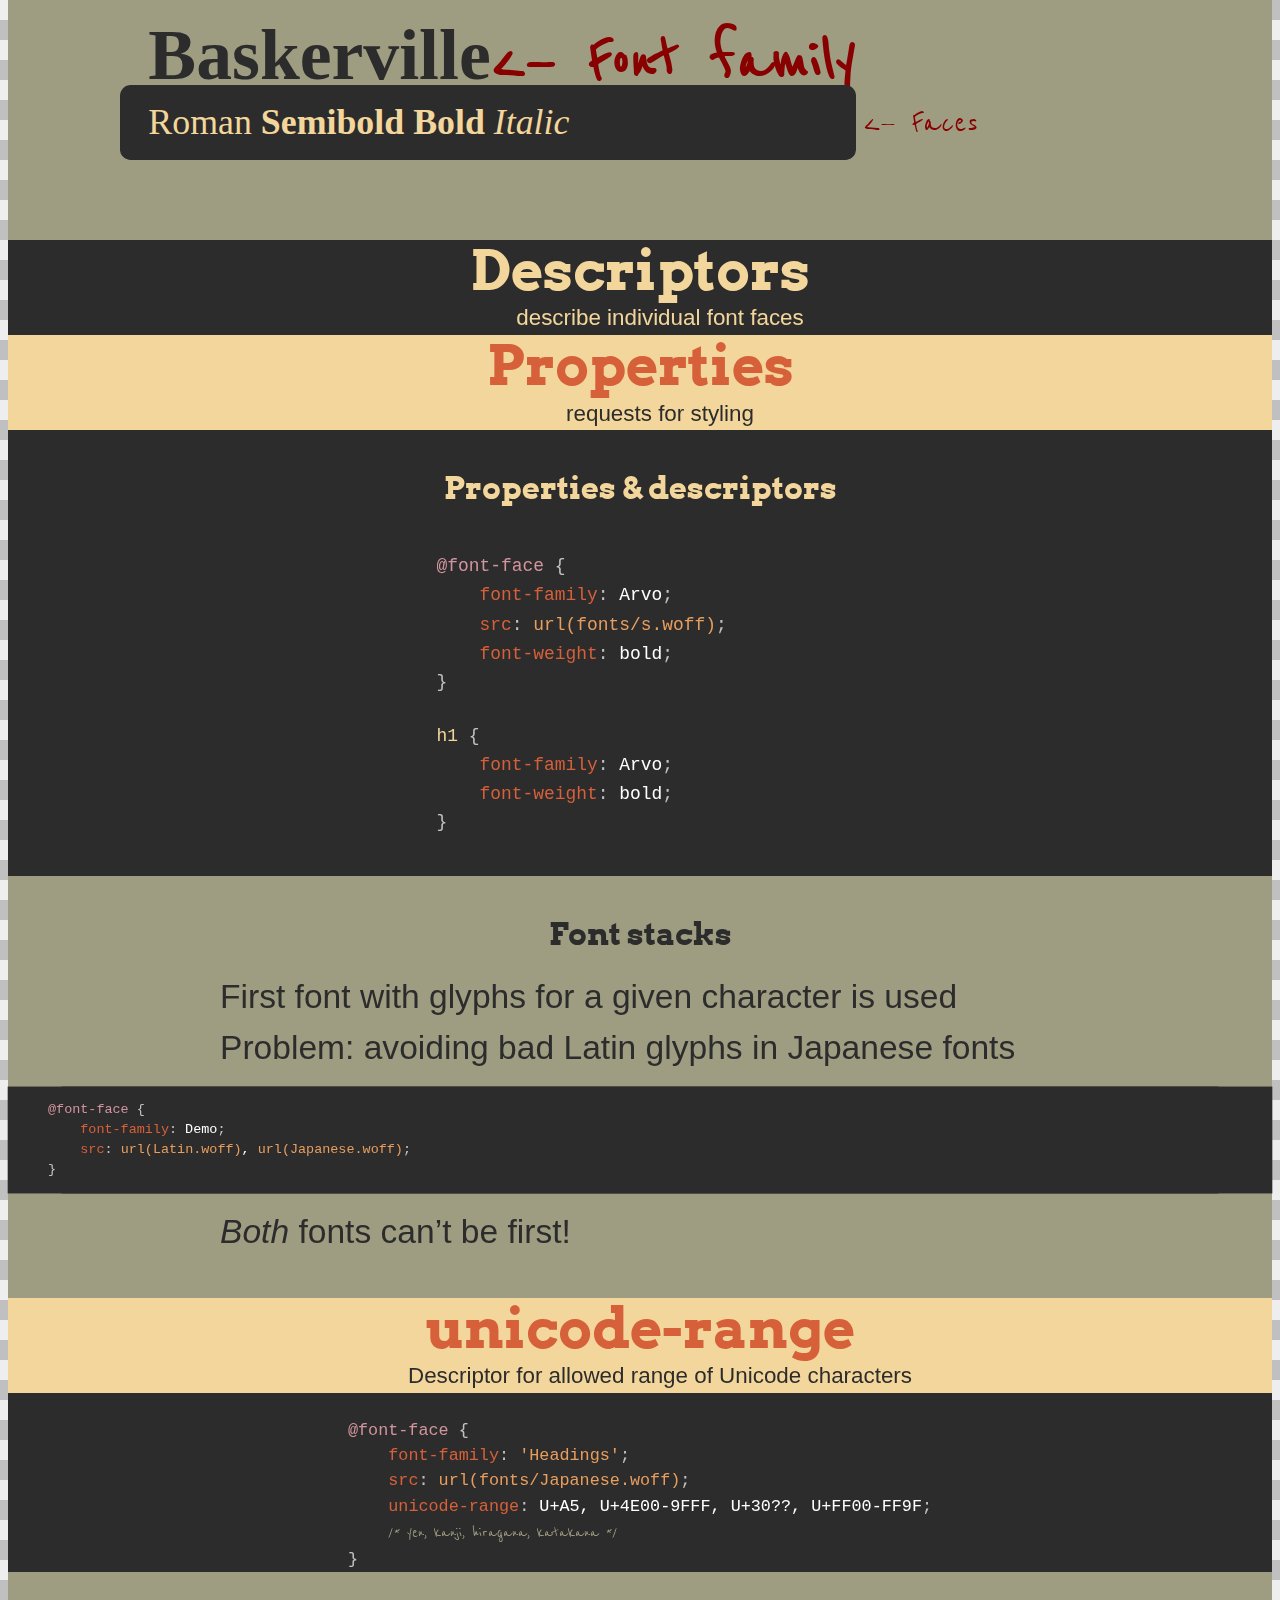
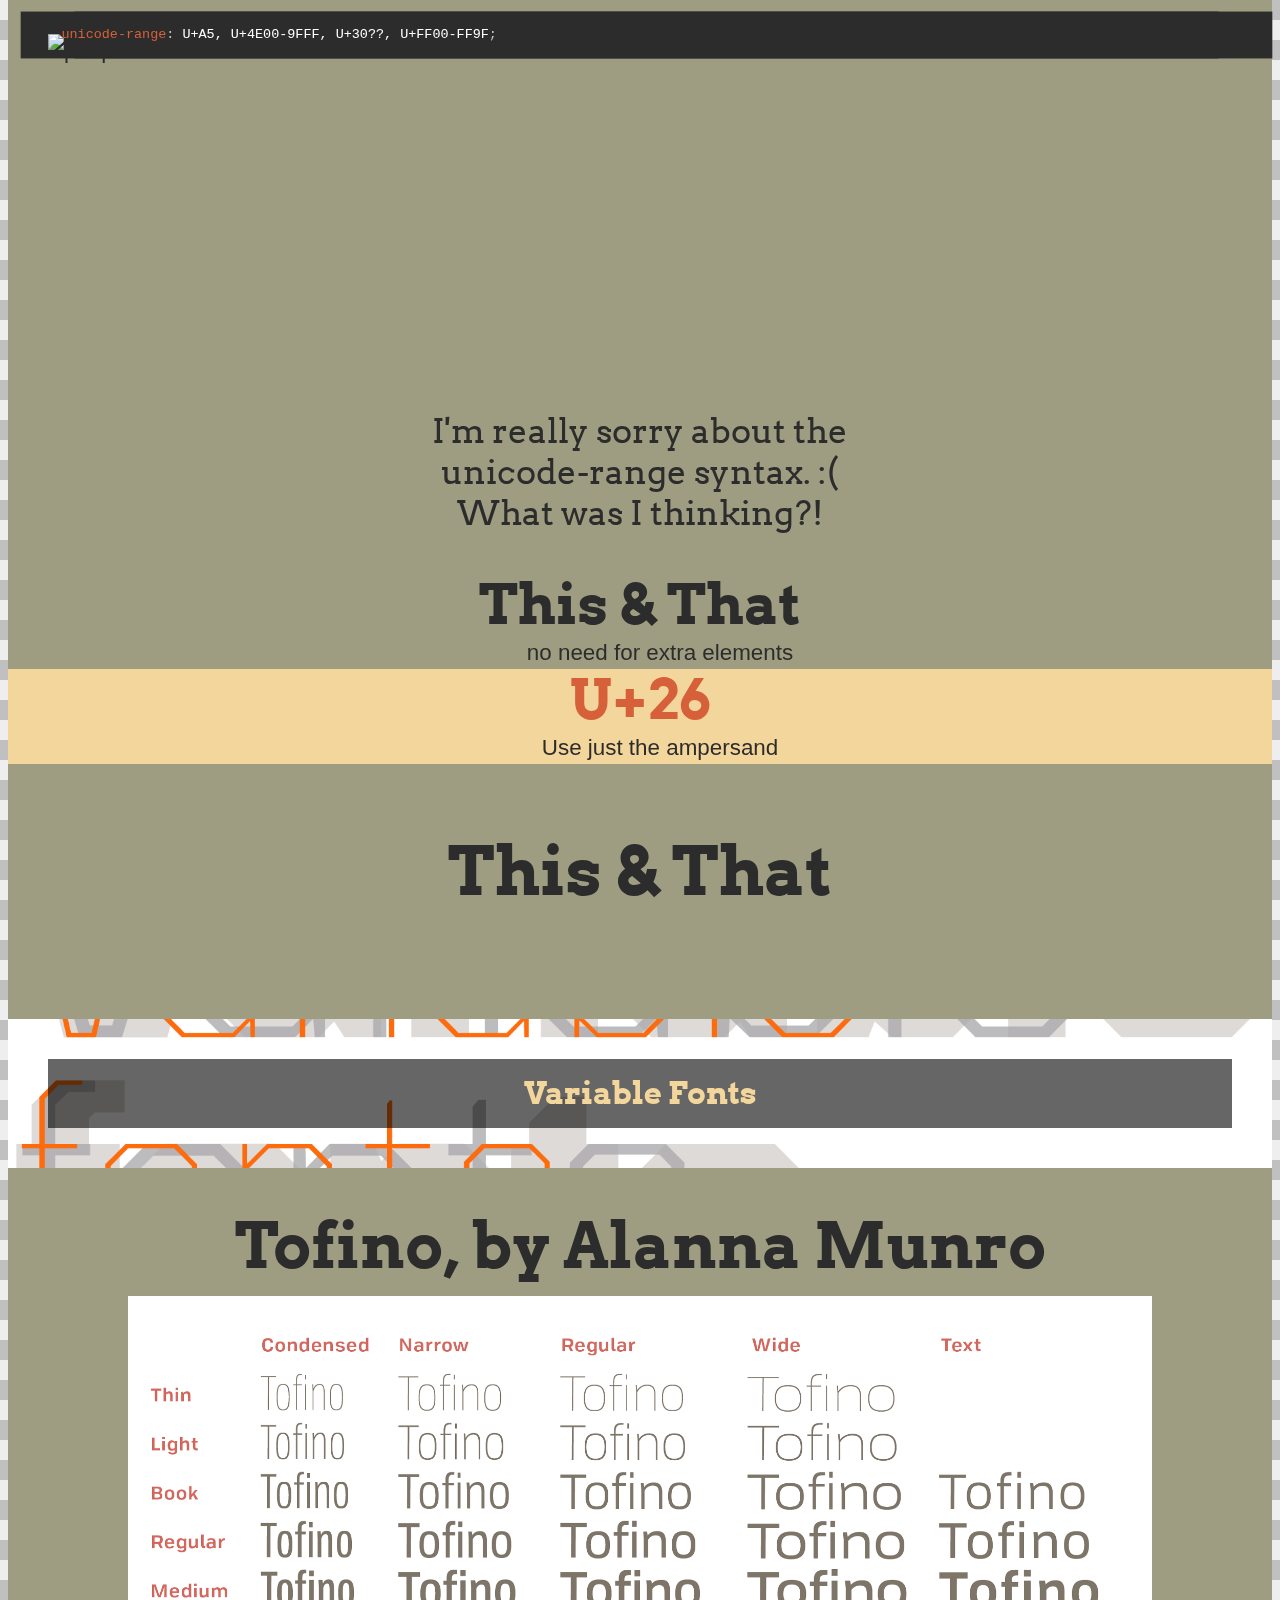
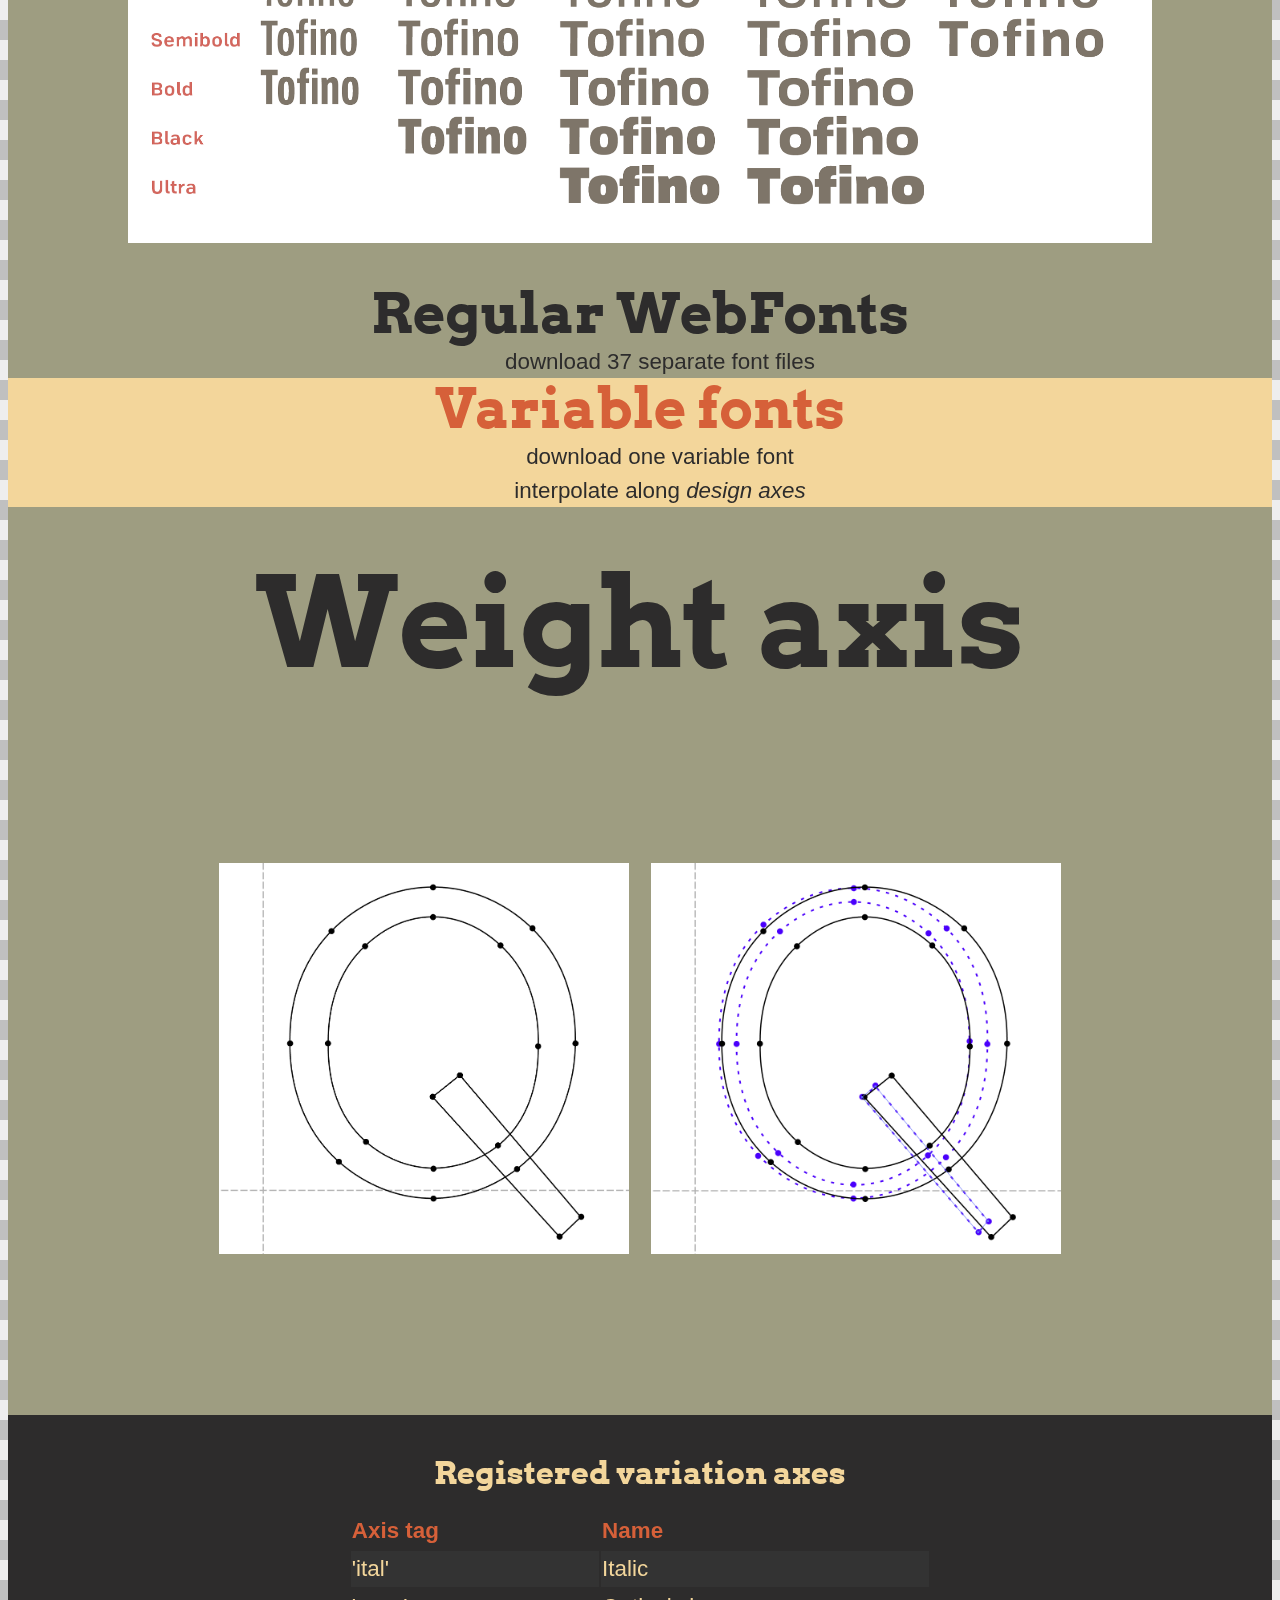
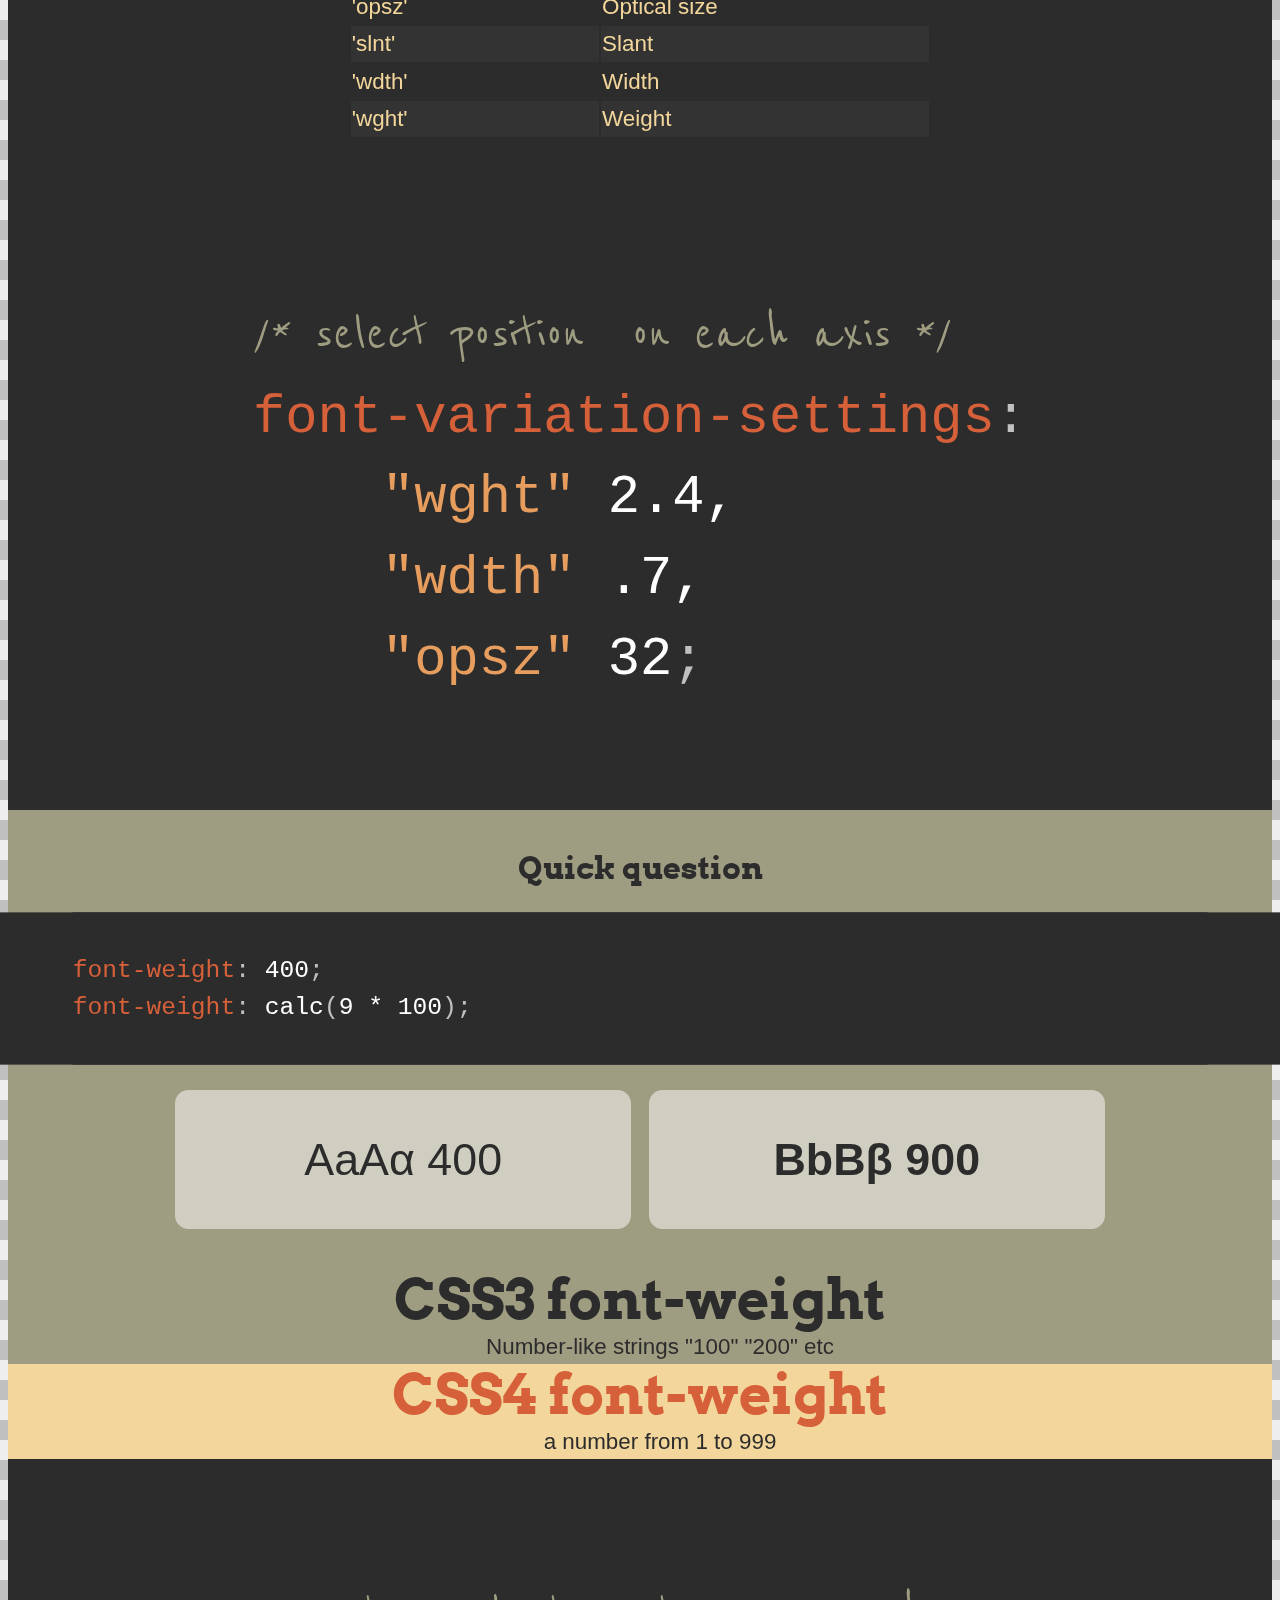
==== commit 1ba5d6a0: "Changes" ====
--- a/everything-changes.html
+++ b/everything-changes.html
@@ -173,20 +173,15 @@
 
         <section class="slide" id="stacks">
             <h1>Font stacks</h1>
-            <div class="delayed">
-                <p>First font with glyphs for a given character is used</p>
-            </div>
-            <div class="delayed">
-                <p>Problem: avoiding bad Latin glyphs in Japanese fonts</p>
-            </div>
+
+            <p class="delayed">First font with glyphs for a given character is used</p>
+            <p class="delayed">Problem: avoiding bad Latin glyphs in Japanese fonts</p>
+
             <pre class="delayed inline"><code>@font-face {
 	font-family: Demo;
 	src: url(Latin.woff), url(Japanese.woff);
 }</code></pre>
-            <div class="delayed">
-                <p>
-                    <em>Both</em> fonts can’t be first!</p>
-            </div>
+            <p class="delayed"><em>Both</em> fonts can’t be first!</p>
         </section>
 
         <section class="dark slide split-definition" id="urange">
@@ -195,12 +190,12 @@
                 <dd>Descriptor for allowed range of Unicode characters</dd>
             </dl>
             <pre class="delayed  code"><code class="language-css">
-	@font-face {
-		font-family: 'Headings';
-		src: url(fonts/Japanese.woff);
-		unicode-range: U+A5, U+4E00-9FFF, U+30??, U+FF00-FF9F;
-		/* yen, kanji, hiragana, katakana */
-	}</code></pre>
+@font-face {
+	font-family: 'Headings';
+	src: url(fonts/Japanese.woff);
+	unicode-range: U+A5, U+4E00-9FFF, U+30??, U+FF00-FF9F;
+	/* yen, kanji, hiragana, katakana */
+}</code></pre>
             <!--
 		<div class="delayed"><p>Descriptor for allowed range of Unicode characters</p></div>
 		<div class="delayed"><p>Glyphs for characters outside range <em>not used</em></p>
@@ -265,9 +260,14 @@
     </header>
 
     <section class="slide white figure" id="tofino-family">
-        <h3 style="font-size: 70%; margin-bottom: 0.2em">Tofino, by Alanna Munro (37)</h3>
-
-            <p><img src="img/tmp-tofino-styles.png" alt="Tofino family"/></p>
+        <h1 style="font-size: 70%; margin-bottom: 0.2em">Tofino, by Alanna Munro</h1>
+
+        <img src="img/tmp-tofino-styles.png" alt="Tofino family"/>
+
+        <p class="files delayed">
+            <strong>37</strong>
+            files
+        </p>
 
         </section>
 
@@ -333,10 +333,10 @@
 
     <section class="centered code slide dark" id="fvs" data-type="CSS fonts 4">
             <pre><code>/* select position  on each axis */
-    font-variation-settings:
-        "wght" 2.4,
-        "wdth" .7,
-        "opsz" 32;</code></pre>
+font-variation-settings:
+    "wght" 2.4,
+    "wdth" .7,
+    "opsz" 32;</code></pre>
     </section>
 
      <section class="slide" id="trick-question">
@@ -345,8 +345,11 @@
         <pre class="styled"><code>font-weight: 400;
 font-weight: calc(9 * 100);</code></pre>
 
-        <div style="font-weight: 400" class="delayed answer">AaАа 400</div>
-        <div style="font-weight: 900" class="delayed answer">BbБб 900</div>
+        <div class="answers">
+            <div style="font-weight: 400" class="delayed answer">AaΑα 400</div>
+            <div style="font-weight: 900" class="delayed answer">BbΒβ 900</div>
+        </div>
+
         <!-- <p class="delayed">Number-like strings 100 to 900. <span class="delayed">Really.</span></p> -->
      </section>
 
@@ -359,11 +362,11 @@
         </dl>
     </section>
 
-    <section class="centered code slide dark" data-type="CSS fonts 4">
+    <section class="centered code slide dark" data-type="CSS fonts 4" id="fvs-properties">
             <pre><code>/* properties select position  on each axis */
-    font-weight: 362; /* fairly light */
-    font-stretch: 70; /* condensed */
-    font-optical-sizing: auto</code></pre>
+font-weight: 362; /* fairly light */
+font-stretch: 70; /* condensed */
+font-optical-sizing: auto</code></pre>
     </section>
 
     <section class="slide dark" id="registered_axes_2" data-type="CSS fonts 4">
@@ -402,11 +405,11 @@
         </table>
     </section>
 
-    <section class="slide dark" id="weight-anim">
-        <ul class="wdemo delayed-children">
-            <li class="w300">Variable, Weight 300</li>
-            <li class="w800">Variable, Weight 800</li>
-            <li class="variable">Variable, Weight vari</li>
+    <section class="slide dark" id="weight-anim" data-type="CSS Fonts 4">
+        <ul class="wdemo">
+            <li class="w300">Kairos Sans 300</li>
+            <li class="w800 delayed">Kairos Sans 800</li>
+            <li class="variable delayed">Kairos Sans</li>
         </ul>
     </section>
 
@@ -417,18 +420,18 @@
 
     <section class="centered code dark slide" id="descriptor-ranges"  data-type="CSS fonts 4" style="align-items: center">
         <pre style="font-size: calc(55% + 1vmin); padding: 0; margin: 0; width: max-content;"><code>@font-face {
-font-family: "Dunbar";
-src: url("dunbar.otf");
-font-weight: 100 900;
-font-stretch: 50% 200%;
-font-style: -10deg 40deg;
+    font-family: "Dunbar";
+    src: url("dunbar.otf");
+    font-weight: 100 900;
+    font-stretch: 50% 200%;
+    font-style: -10deg 40deg;
 }
 
 h1 {
-font-weight: 234;
-font-stretch: 80%;
-font-style: oblique 24deg;
-font-optical-sizing: none;
+    font-weight: 234;
+    font-stretch: 80%;
+    font-style: oblique 24deg;
+    font-optical-sizing: none;
 }</code></pre>
     </section>
 
@@ -436,8 +439,8 @@
         <pre><code>/* Supported Safari (TP 16+), Firefox 62 &amp; Chrome 62 */
 font-variation-settings:"wght" 2.4, "wdth" .7, "radi" .4;</code></pre>
         <pre class="delayed"><code>@keyframes expand {
-from { font-variation-settings: 'wght' .3 }
-to { font-variation-settings: 'wght' 3.1; }
+    from { font-variation-settings: 'radi' .3 }
+    to { font-variation-settings: 'radi' 3.1; }
 }</code></pre>
     </section>
 
@@ -500,14 +503,11 @@
 
             <section class="slide darker" id="emoji">
                 <h1>…to emoji</h1>
-                <div class="embiggen show-html">
-                    😀 😎 🤖 👨‍👩‍👧‍👦 👦🏻 👧🏻 👨🏻 👩🏻 👦🏼 👧🏼 👨🏼 👩🏼
-                    <br/> 👦🏽 👧🏽 👨🏽 👩🏽 👦🏾 👧🏾 👨🏾 👩🏾 👦🏿 👧🏿 👨🏿 👩🏿
-                    <br/> 🐱 🐶 🐌 🌎 🍕 🍲 🍫 🍻 ⚽️ 🏀 🏈 ⚾️
-                    <br/> 🌈 🏯 🗽 🚆 📱 🎉 🗓 💸 🇫 🇴 🇳 🇹
-                    <br/> 🇺🇸 🇧🇷 🇲🇹 🇸🇪 🇳🇬
-                    🇰🇭 🇭🇷 🇮🇩 🇳🇿 🇪🇬 🇫🇮 🇨🇳<br/>
-                </div>
+<div class="show-html">    😀 😎 🤖 👨‍👩‍👧‍👦 👦🏻 👧🏻 👨🏻 👩🏻 👦🏼 👧🏼 👨🏼 👩🏼
+    👦🏽 👧🏽 👨🏽 👩🏽 👦🏾 👧🏾 👨🏾 👩🏾 👦🏿 👧🏿 👨🏿 👩🏿
+    🐱 🐶 🐌 🌎 🍕 🍲 🍫 🍻 ⚽️ 🏀 🏈 ⚾️
+    🌈 🏯 🗽 🚆 📱 🎉 🗓 💸 🇫 🇴 🇳 🇹
+    🇺🇸 🇧🇷 🇲🇹 🇸🇪 🇳🇬 🇰🇭 🇭🇷 🇮🇩 🇳🇿 🇪🇬 🇫🇮 🇨🇳</div>
             </section>
 
             <section class="image slide" style="background-image: url('img/kafeel-handdrawn.jpg');" data-source="handpaintedtype.com"></section>
@@ -526,18 +526,13 @@
 
             <section class="dark slide" id="kafeelCOLR">
                 <h1>COLR + CPAL</h1>
-                <div class="delayed">
-                    <p>COLR holds stack of TrueType outlines</p>
-                </div>
-                <div class="delayed">
-                    <p>CPAL holds color palette(s)</p>
-                </div>
-                <div class="delayed" contenteditable>
-                    <!--
-                    <p id="kCOLR">Painter Kafeel</p>
-                    -->
-                    <p id="kCOLR">Fronteers</p>
-                </div>
+                <ul class="plain delayed-children">
+                    <li>COLR holds stack of TrueType outlines</li>
+                    <li>CPAL holds color palette(s)</li>
+                    <li contenteditable id="kCOLR">
+                        Fronteers
+                    </li>
+                </ul>
             </section>
 
             <section class="image slide" id="unstyled" style="background: url(img/woodletters_o.jpg) center #2D2C2C no-repeat; background-size: cover;">
@@ -557,20 +552,13 @@
 
             <section class="dark slide" id="kafeelSVG">
                 <h1>SVG (+ CPAL)</h1>
-                <div class="delayed">
-                    <p>SVG holds SVG graphics</p>
-                </div>
-                <div class="delayed">
-                    <p>CPAL holds color palette(s)</p>
-                </div>
-                <div class="delayed">
-                    <p>CSS 4 <em>@font-palette-values</em> to alter palette</p>
-                </div>
-                <div class="delayed" contenteditable><!--
-                    <p id="kSVG">Painter Kafeel</p>
-                -->
-                    <p id="kSVG">Hello, Amsterdam!</p>
-                </div>
+
+                <ul class="plain delayed-children">
+                    <li>SVG holds SVG graphics</li>
+                    <li>CPAL holds color palette(s)</li>
+                    <li>CSS 4 <em>@font-palette-values</em> to alter palette</li>
+                    <li id="kSVG" contentEditable>I ❤️ Amsterdam!</li>
+                </ul>
             </section>
 
             <section class="slide hsplit dont-resize" id="svg-palette-demo" data-type="CSS fonts 4">
@@ -599,17 +587,12 @@
 
 <section class="slide" id="supports" data-type="CSS fonts 4">
     <h1>supports &lt;font-technology&gt;</h1>
-    <div class="delayed-children">
-            <p>&lt;font-technology&gt;: features | variations | color(tech) | palettes</p>
-            <p>tech: COLR | SVG | sbix</p>
-            <pre style="font-size: calc(55% + 1vmin); padding: 0; margin: 0; width: max-content;">
-    <code>@font-face {
-        font-family: "Sample";
-        src: url("smp-colr.otf") format(opentype supports color(COLR)),
-                url("smp-bw.otf") format(opentype);
-    }
-    </code></pre>
-    </div>
+    <pre class="delayed" style="font-size: calc(55% + 1vmin); margin: 1em 0"><code>@font-face {
+font-family: "Sample";
+src: url("smp-colr.otf") format(opentype supports color(COLR)),
+     url("smp-bw.otf") format(opentype);
+}</code></pre>
+    <p class="delayed"><code style="color: inherit">features | variations | color(COLR | SVG | sbix) | palettes</code></p>
 </section>
 
     <!-- end of color section -->
@@ -652,7 +635,7 @@
             <p class="figure">
                 1234567890ABC<br /> 1234567890abj
             </p>
-            <pre><code>font-variant-numeric:</code> <select data-style="font-variant-numeric: {value};" class="css-control">
+            <pre><code>font-variant-numeric:</code> <select data-style="font-variant-numeric: {value};" class="css-control mv-autosize">
 			<option>lining-nums</option>
 			<option>oldstyle-nums</option>
 		</select>;</pre>
@@ -682,7 +665,7 @@
             <p class="figure">
                 1/2 3/4 5/8<br /> 13/27 86/483
             </p>
-            <pre><code>font-variant-numeric:</code> <select data-style="font-variant-numeric: {value};" class="css-control">
+            <pre><code>font-variant-numeric:</code> <select data-style="font-variant-numeric: {value};" class="css-control mv-autosize">
 			<option>normal</option>
 			<option>diagonal-fractions</option>
 		</select>;</pre>
@@ -700,15 +683,25 @@
                     <td>286,111.10</td>
                 </tr>
             </table>
-            <pre><code>font-variant-numeric:</code> <select data-style="font-variant-numeric: {value};" class="css-control">
+            <pre><code>font-variant-numeric:</code> <select data-style="font-variant-numeric: {value};" class="css-control mv-autosize">
 			<option>proportional-nums</option>
 			<option>tabular-nums</option>
 		</select>;</pre>
         </section>
 
+        <section class="property slide" id="font-variant-numeric2">
+            <p class="figure">
+                1st, 2nd, 3rd, 4th
+            </p>
+            <pre><code>font-variant-numeric:</code> <select data-style="font-variant-numeric: {value};" class="css-control mv-autosize">
+			<option>normal</option>
+			<option>ordinal</option>
+		</select>;</pre>
+        </section>
+
         <section class="property slide" id="ligatures">
             <p class="figure">INCROYABLE <br /> flaneur</p>
-            <pre><code>font-variant-ligatures:</code> <select data-style="font-variant-ligatures: {value};" class="css-control">
+            <pre><code>font-variant-ligatures:</code> <select data-style="font-variant-ligatures: {value};" class="css-control mv-autosize">
 			<option>normal</option>
 			<option>discretionary-ligatures</option>
 			<option>none</option>
@@ -808,7 +801,7 @@
                 <li><a href="http://twitter.com/svgeesus">@svgeesus</a></li>
             </ul>
             <p>Slides: <a href="https://github.com/svgeesus/font-level-up/">github.com/svgeesus/font-level-up/</a></p>
-            <p style="font-size: 50%;">CSS Slideshow framework by Lea Verou: <a href="http://github.com/LeaVerou/CSSS">github.com/LeaVerou/CSSS</a></p>
+            <p style="font-size: 50%;">Slideshow framework by Lea Verou: <a href="http://github.com/LeaVerou/inspire.js">github.com/LeaVerou/inspire.js</a></p>
         </footer>
 
     <!-- start of "if time" section -->
--- a/talk.css
+++ b/talk.css
@@ -142,8 +142,13 @@
 }
 
 .activity {
+    align-items: center;
     text-align: center;
     font: bold 400%/1 var(--heading-font);
+}
+
+.activity h1 {
+    margin: 0;
 }
 
 .activity img {
@@ -292,7 +297,9 @@
     font: 80vh/.9 Baskerville, Garamond, Georgia, serif;
 }
 
-#familyface {}
+#familyface {
+    align-items: flex-start;
+}
 
 #familyface article {
     width: fit-content;
@@ -476,7 +483,9 @@
     font-family: amp, Arvo, serif;
 }
 
-#ampersand-demo {}
+#ampersand-demo {
+    justify-content: flex-start;
+}
 
 #ampersand-demo h1 {
     font-size: 300%;
@@ -684,16 +693,26 @@
 }
 
 /* SECTION: The Future starts here */
-#illuminated p,
-#TransTypeDemo p {
+#illuminated p {
     display: flex;
     align-items: center;
     justify-content: center;
 }
-#illuminated p img,
-#TransTypeDemo p img {
+
+#illuminated p img {
     margin: auto;
 }
+
+#TransTypeDemo {
+    align-items: center;
+
+}
+
+    #TransTypeDemo img {
+        border-radius: 8px;
+        filter: drop-shadow(.1em .1em .3em rgba(0,0,0,.4));
+    }
+
 #kafeelColor,
 #kafeelSVG {
     font-size: 300%;
@@ -833,9 +852,9 @@
     margin-right: auto;
     margin-top: 0;
     margin-bottom: 0;
-    width: 90vw
 }
 #svg-palette-demo {
+    justify-content: flex-start;
     background: var(--buff);
 }
 #svg-palette-demo .multicolour-fake {
@@ -847,15 +866,29 @@
 #kCOLR {
     font-family: KafeelCOLR;
 }
+
+#kafeelCOLR,
+#kafeelSVG {
+    align-items: center;
+}
+
+    #kafeelCOLR ul,
+    #kafeelSVG ul {
+        width: -moz-fit-content;
+        width: fit-content;
+    }
+
 #kSVG,
 #kSVG2 {
     font-family: KafeelSVG;
 }
 footer.slide {
+    align-items: center;
     text-align: center;
     padding-top: 1em;
     color: #9E9D81;
 }
+
 footer.slide img {
     border-radius: 50%;
 }
@@ -1019,10 +1052,16 @@
     color: inherit;
     vertical-align: middle;
 }
-#emoji .embiggen {
-    font-family: emojione;
-    font-size: 3em;
-}
+
+#emoji {
+    text-align: center;
+}
+
+    #emoji > div {
+        font-family: emojione;
+        font-size: 3em;
+        white-space: pre-line;
+    }
 
 #woff1 div, #woff2-hmtx div, #woff2 div  {
 	margin-left: auto;
@@ -1118,6 +1157,12 @@
     #trick-question pre {
         margin: 2em 0;
         text-align: left;
+        font-size: 110%;
+    }
+
+    #trick-question .answers {
+        display: flex;
+        justify-content: center;
     }
 
     #trick-question .answer {
@@ -1229,17 +1274,124 @@
         }
 
 #weight-anim {
+    align-items: center;
     font-family: "Kairos Sans";
-}
+    line-height: 1;
+    padding: 2em;
+}
+
+    #weight-anim ul {
+        flex: 1;
+        display: flex;
+        flex-flow: column;
+        width: fit-content;
+        width: -moz-fit-content;
+        margin: 0;
+        padding: 0;
+        position: relative;
+        font-size: 150%;
+        color: var(--tan);
+    }
+
+    #weight-anim ul::before {
+        content: '';
+        position: absolute;
+        top: .7em;
+        bottom: .5em;
+        left: -.75em;
+        width: .1em;
+        background: currentColor;
+    }
 
     #weight-anim .w300 {
         font-weight: 300;
     }
 
     #weight-anim .w800 {
+        margin-top: auto;
         font-weight: 800;
     }
 
+    @keyframes weight {
+        from, 5% {
+            font-weight: 300;
+            top: 0;
+        }
+
+        95%, to {
+            font-weight: 800;
+            top: calc(100% - 1em);
+        }
+    }
+
     #weight-anim .variable {
-        font-weight: 600;
-    }
+        position: absolute;
+        top: 0;
+        font-weight: 300;
+        color: var(--buff);
+    }
+
+    #weight-anim .variable::after {
+        content: " " var(--font-weight, "300");
+    }
+
+    #weight-anim .variable.current {
+        animation: weight 3s linear infinite alternate;
+    }
+
+#tofino-family {
+    align-items: center;
+}
+
+    #tofino-family img {
+        flex: 1;
+    }
+
+    #tofino-family p {
+        position: absolute;
+        padding: .3em;
+        width: 3.1em;
+        border-radius: 50%;
+        background: #b00;
+        color: white;
+        line-height: 1;
+        font-size: 200%;
+        transition-timing-function: cubic-bezier(.3,.2,.5,1.5);
+        box-shadow: .1em .1em .3em rgba(0,0,0,.3);
+    }
+
+    #tofino-family p.delayed:not(.displayed):not(.current) {
+        transform: scale(0);
+    }
+
+        #tofino-family p strong {
+            display: block;
+            font-size: 200%;
+            font-weight: inherit;
+        }
+
+#fvs,
+#fvs-properties {
+    align-items: center;
+    font-size: 400%;
+}
+
+ul.plain {
+    margin: 0;
+    padding: 0;
+    list-style: none;
+}
+
+#stacks {
+
+}
+
+    #stacks pre {
+        margin: 2em 0;
+    }
+
+    #stacks p {
+        margin: 0 auto;
+        width: 25em;
+        font-size: 150%;
+    }
